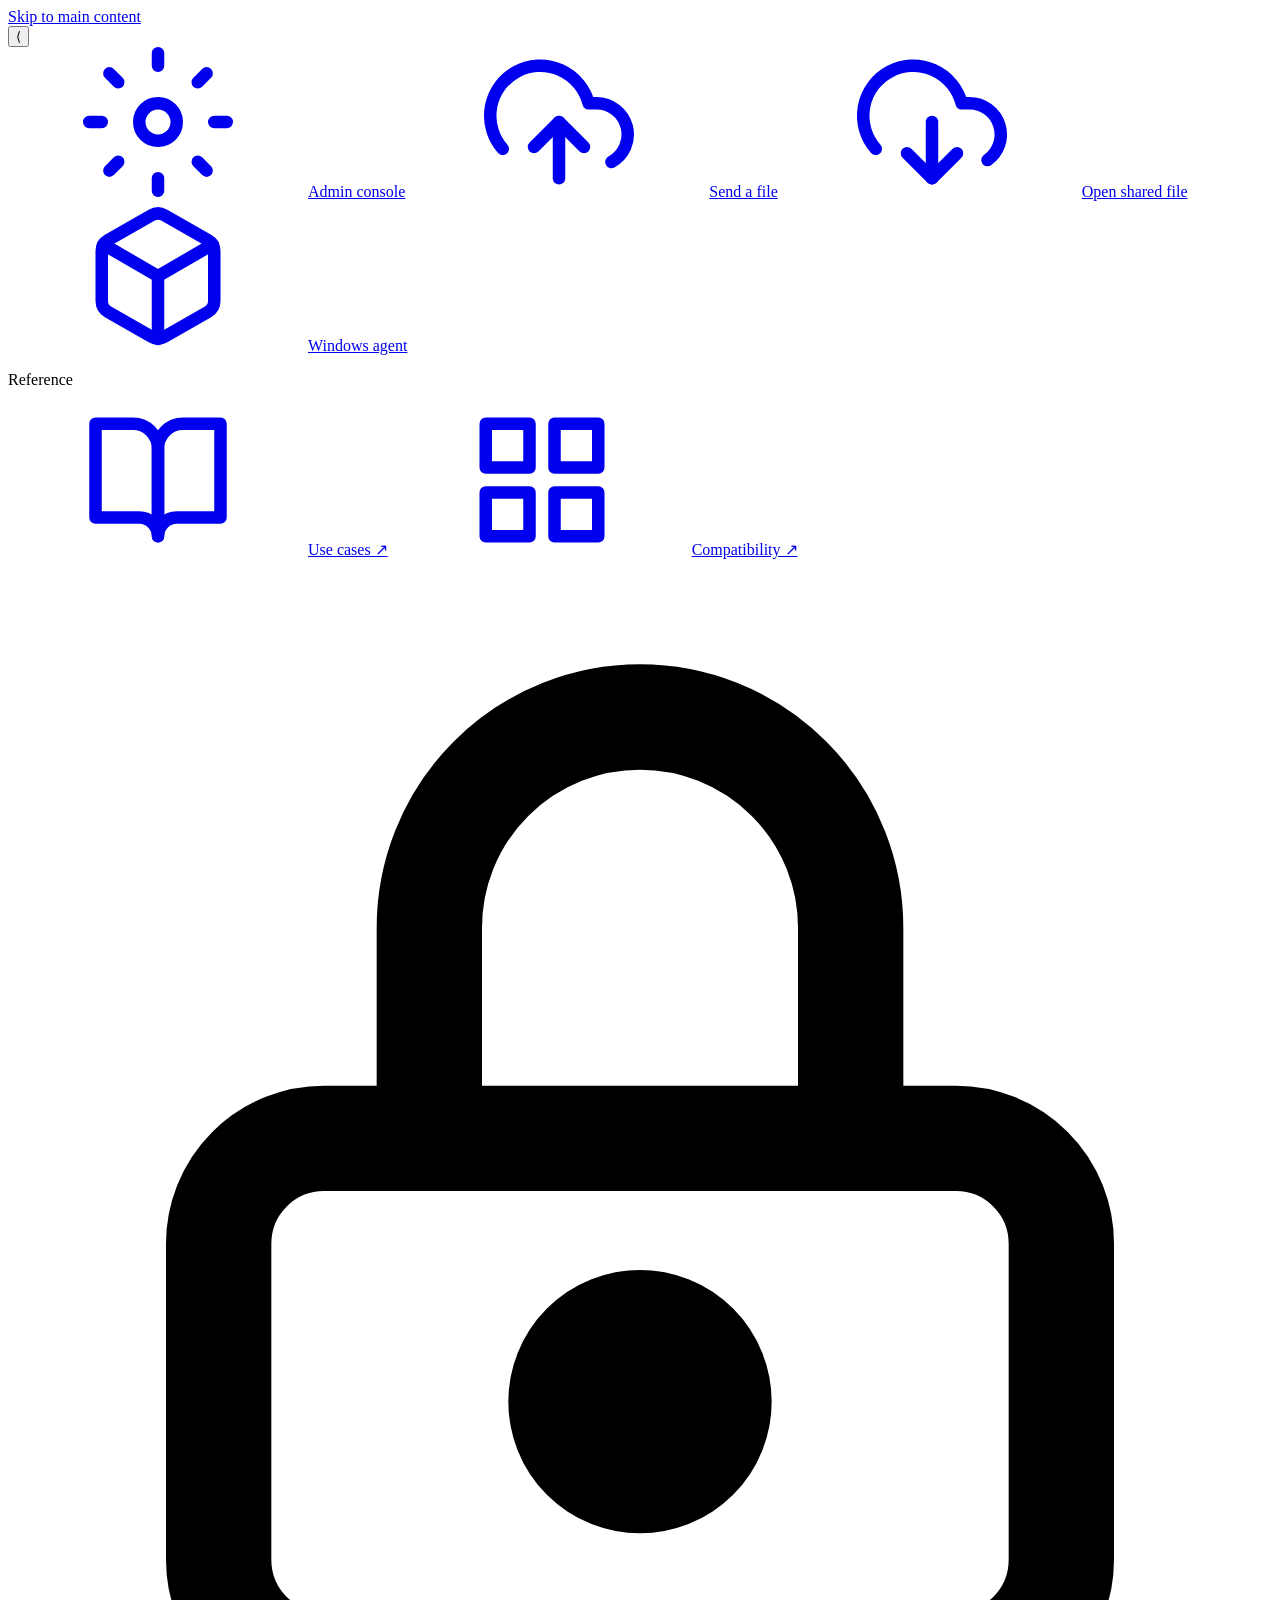
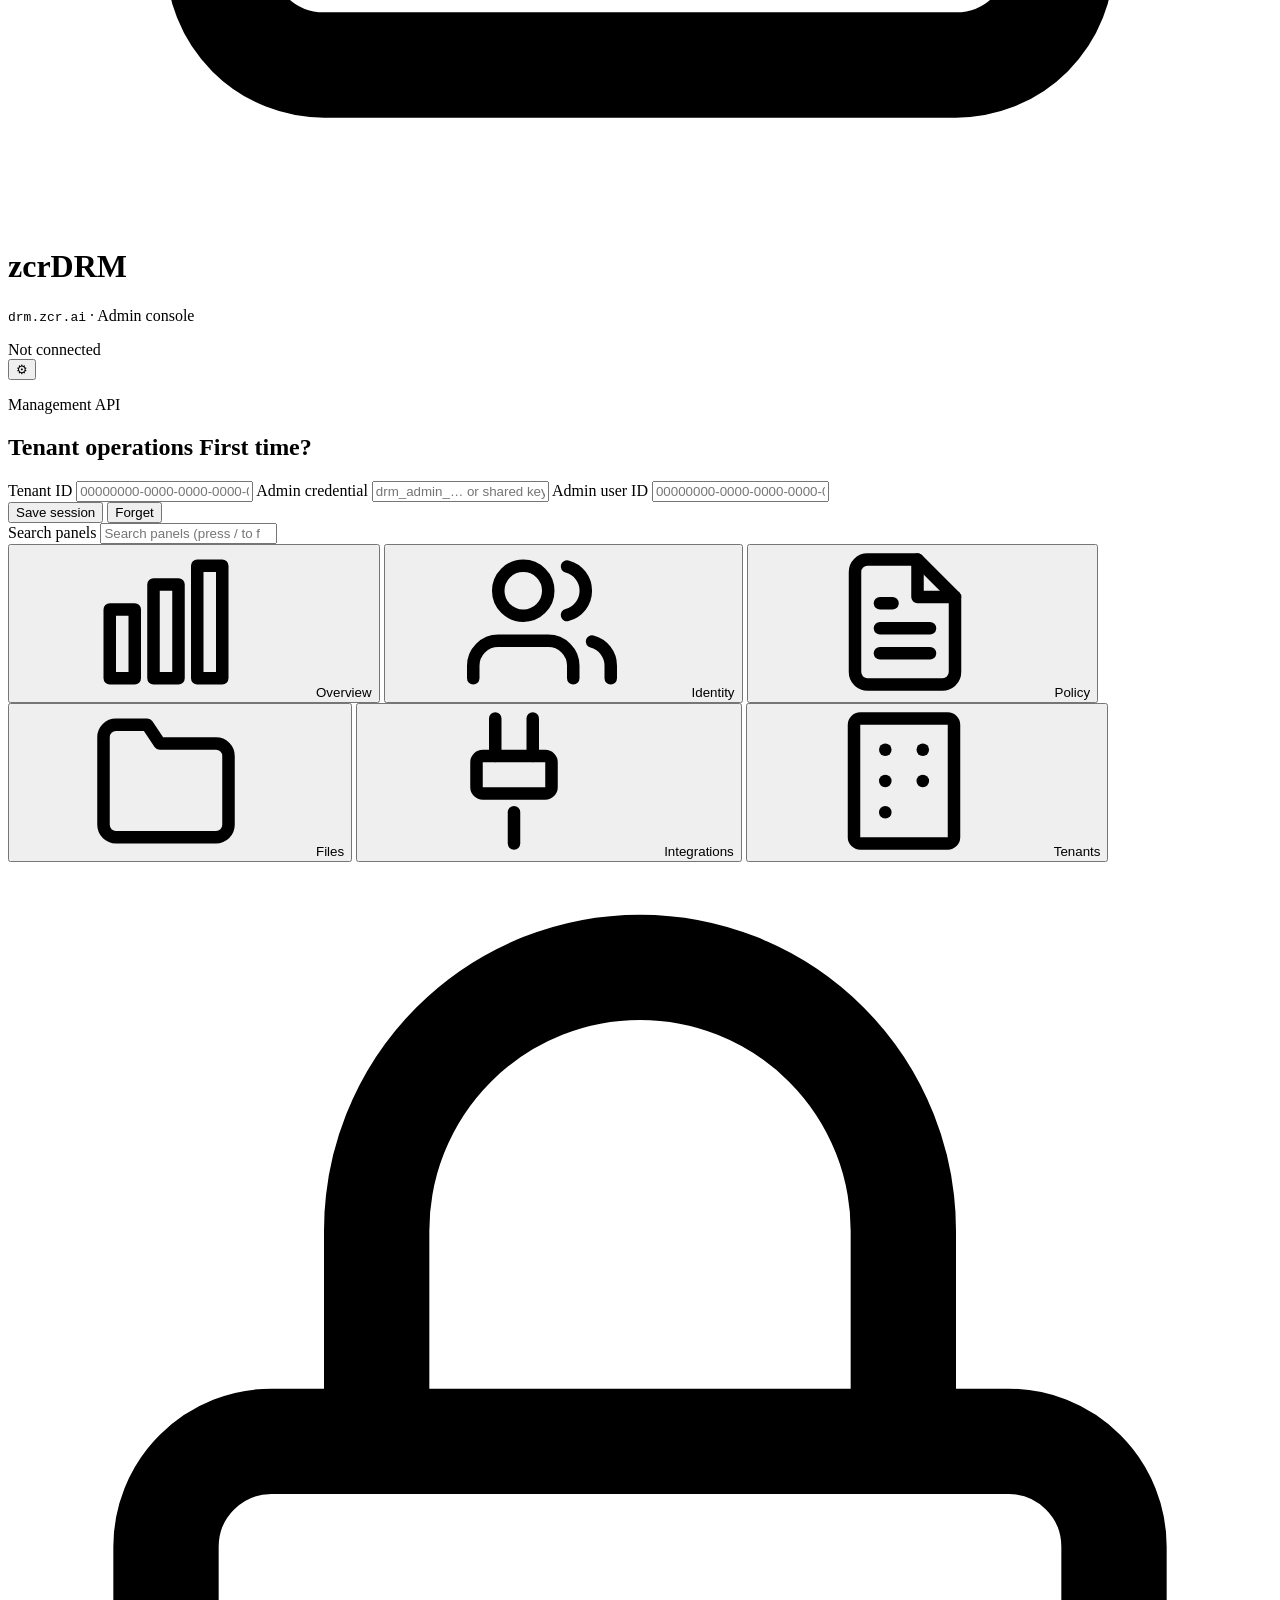
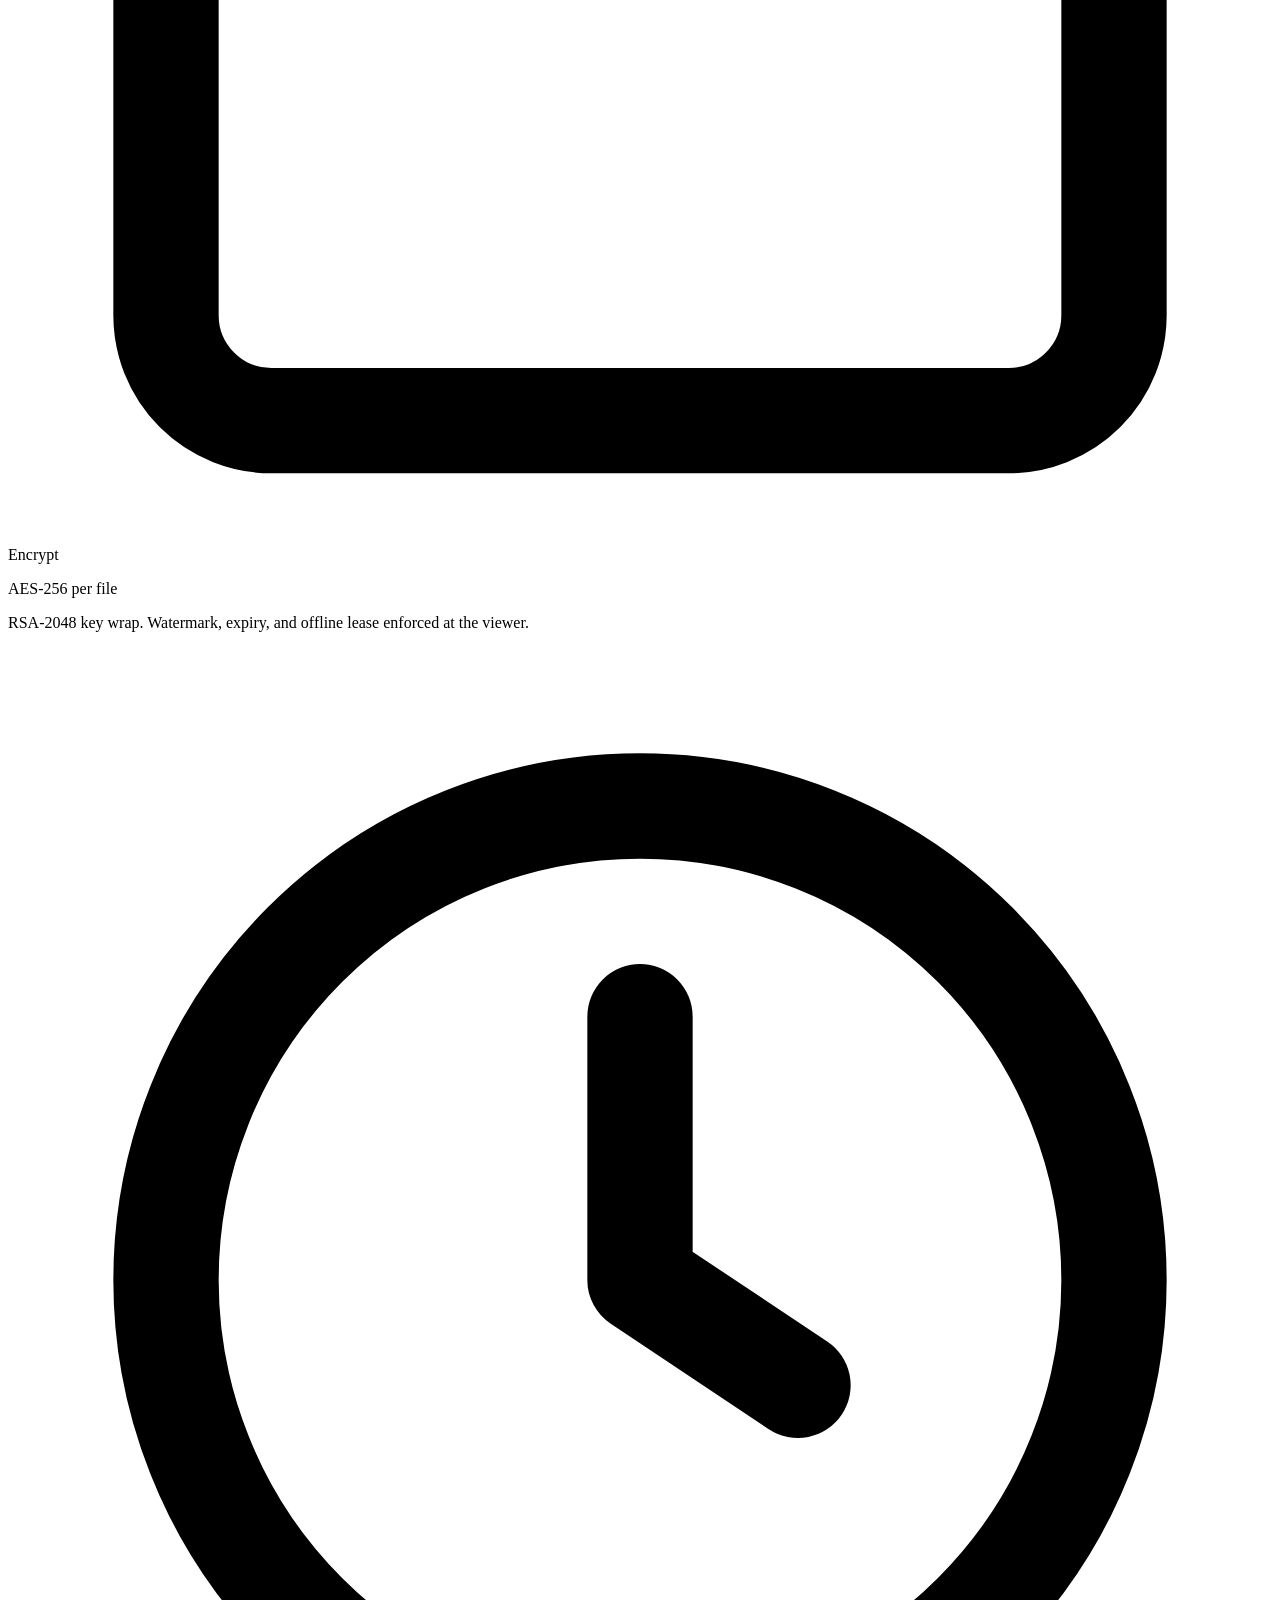
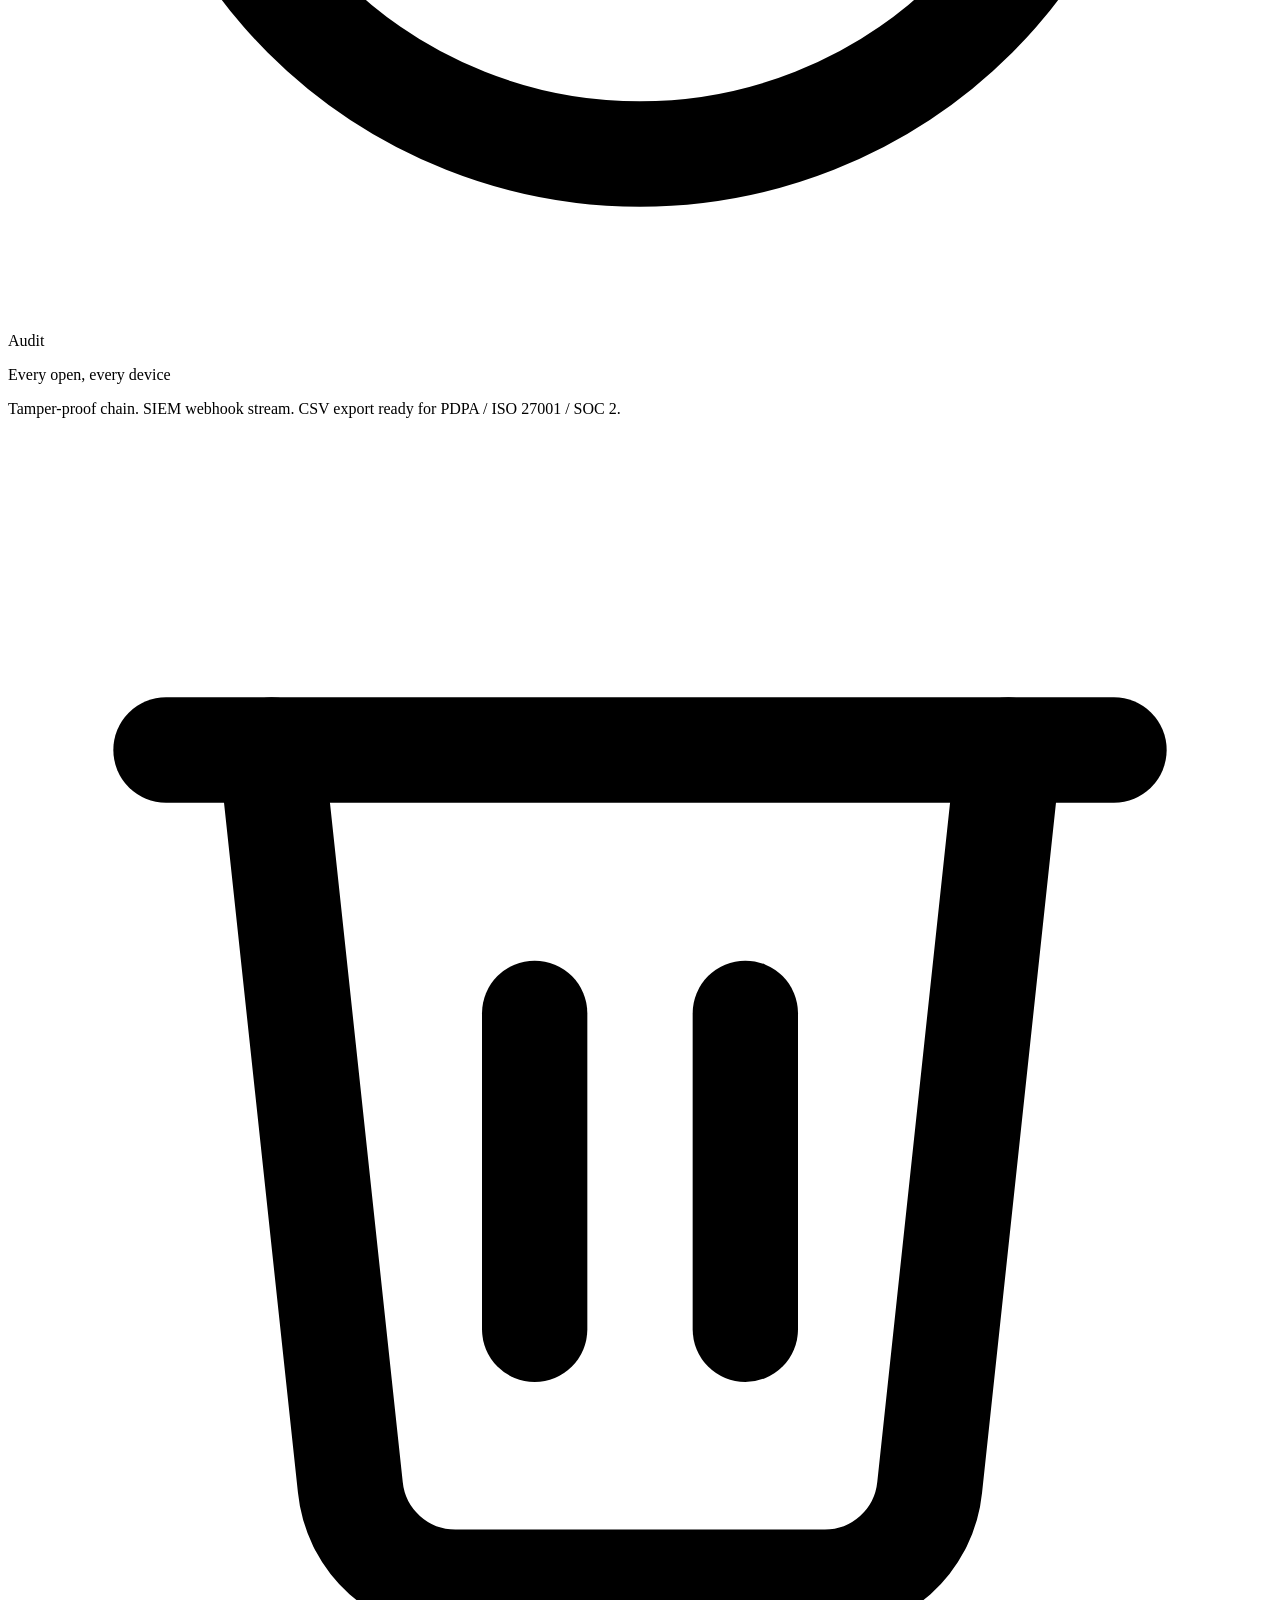
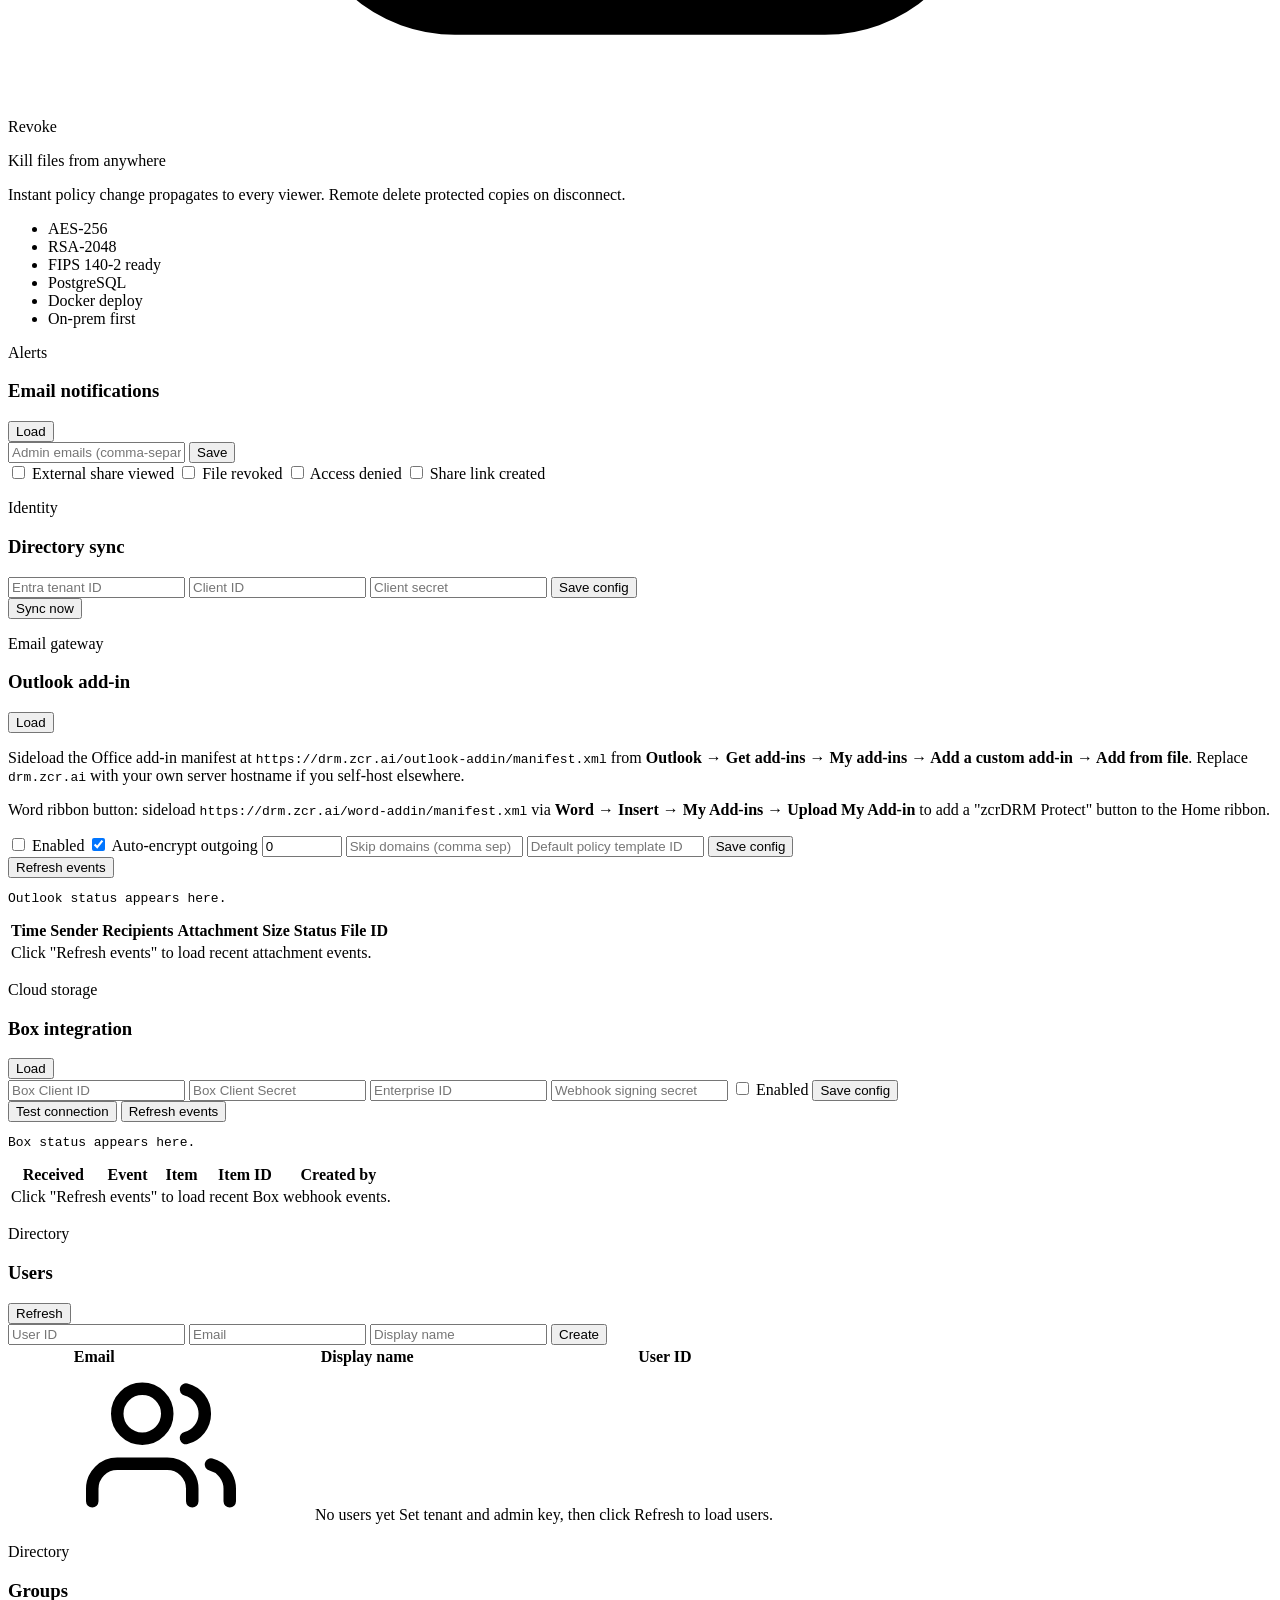
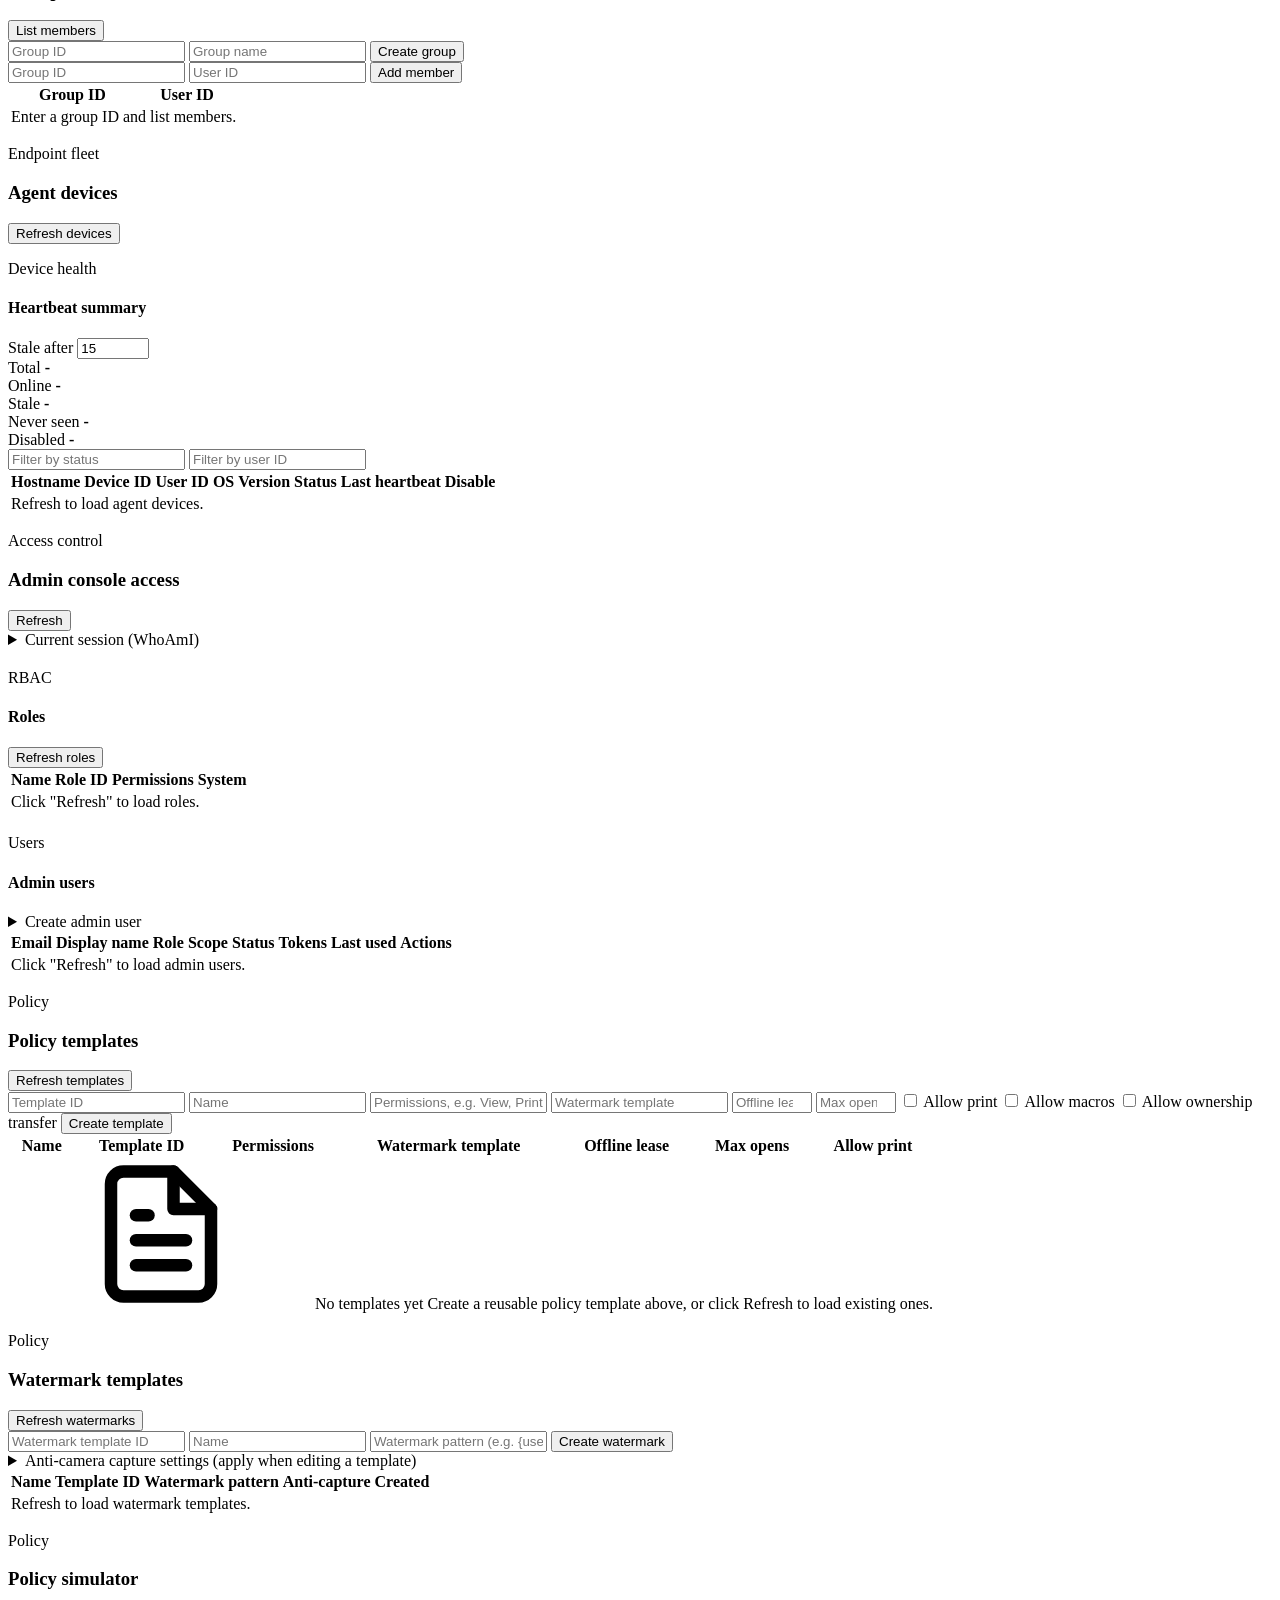
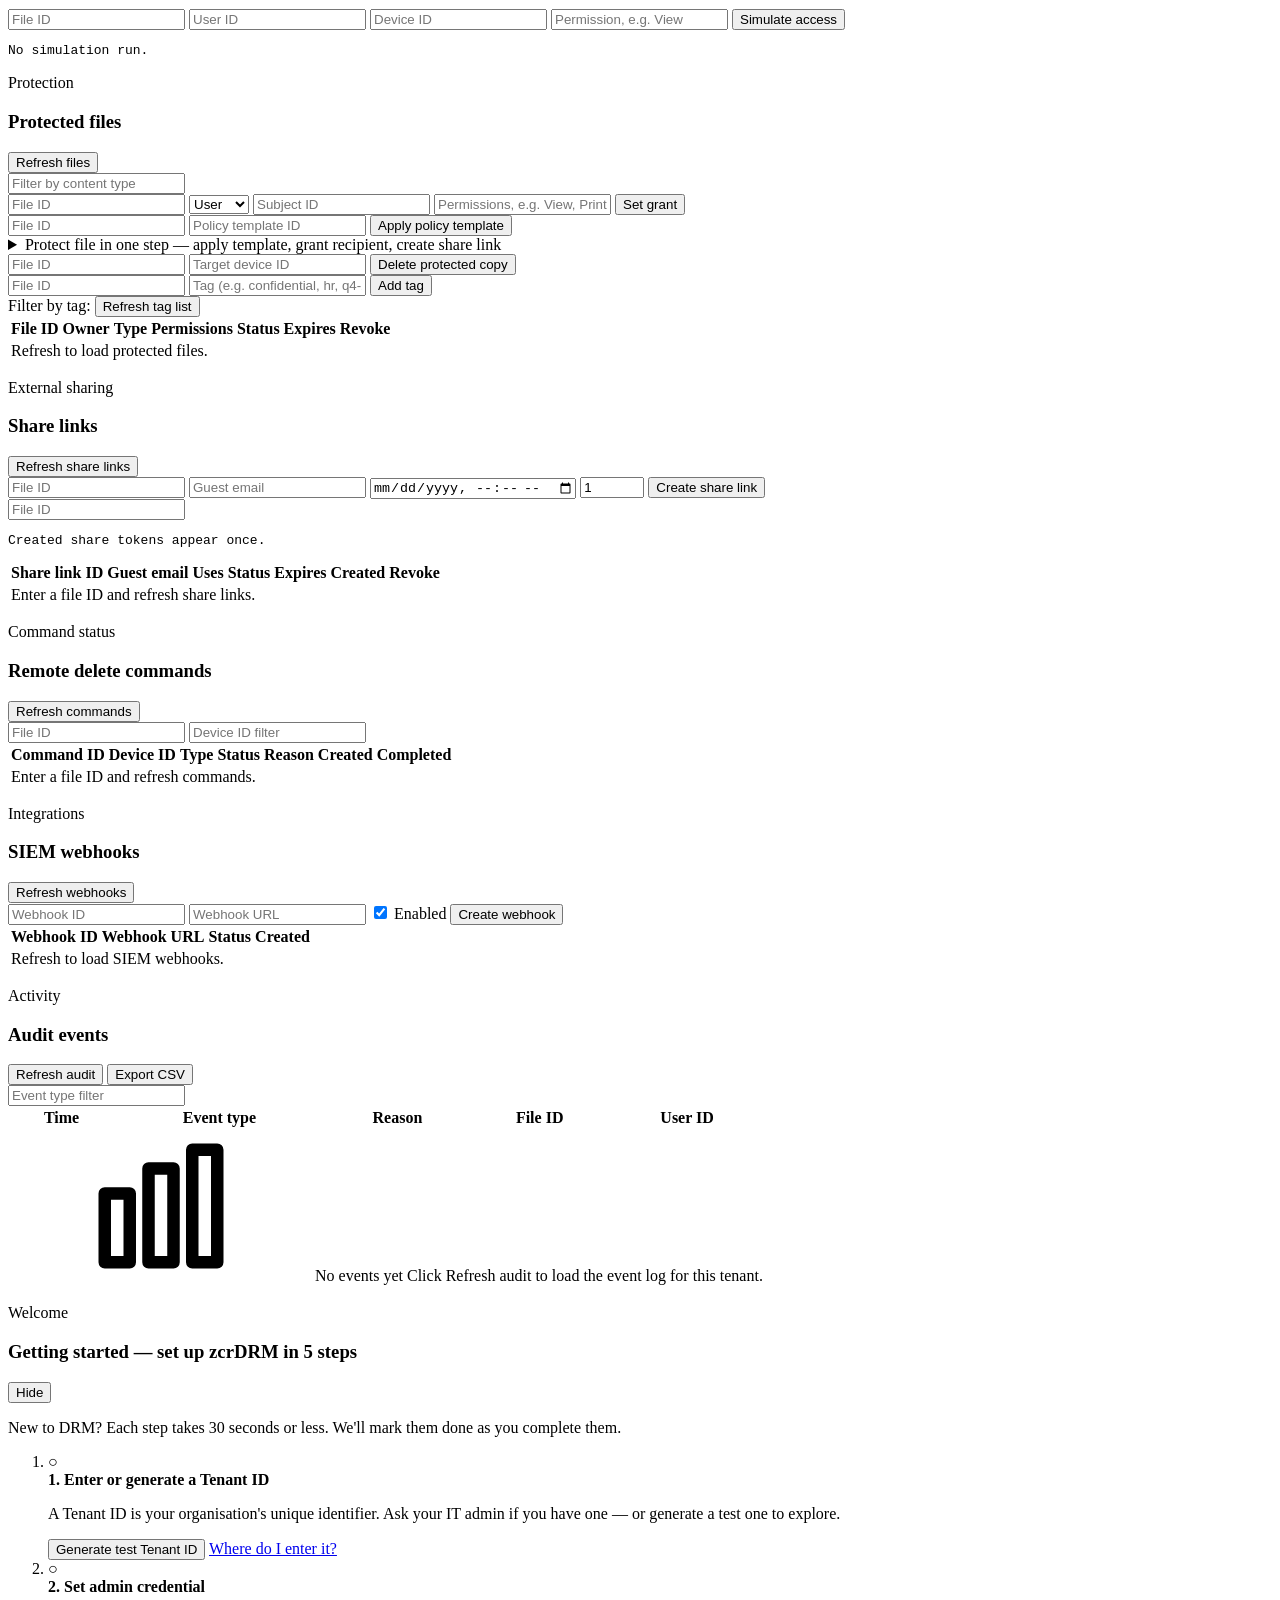
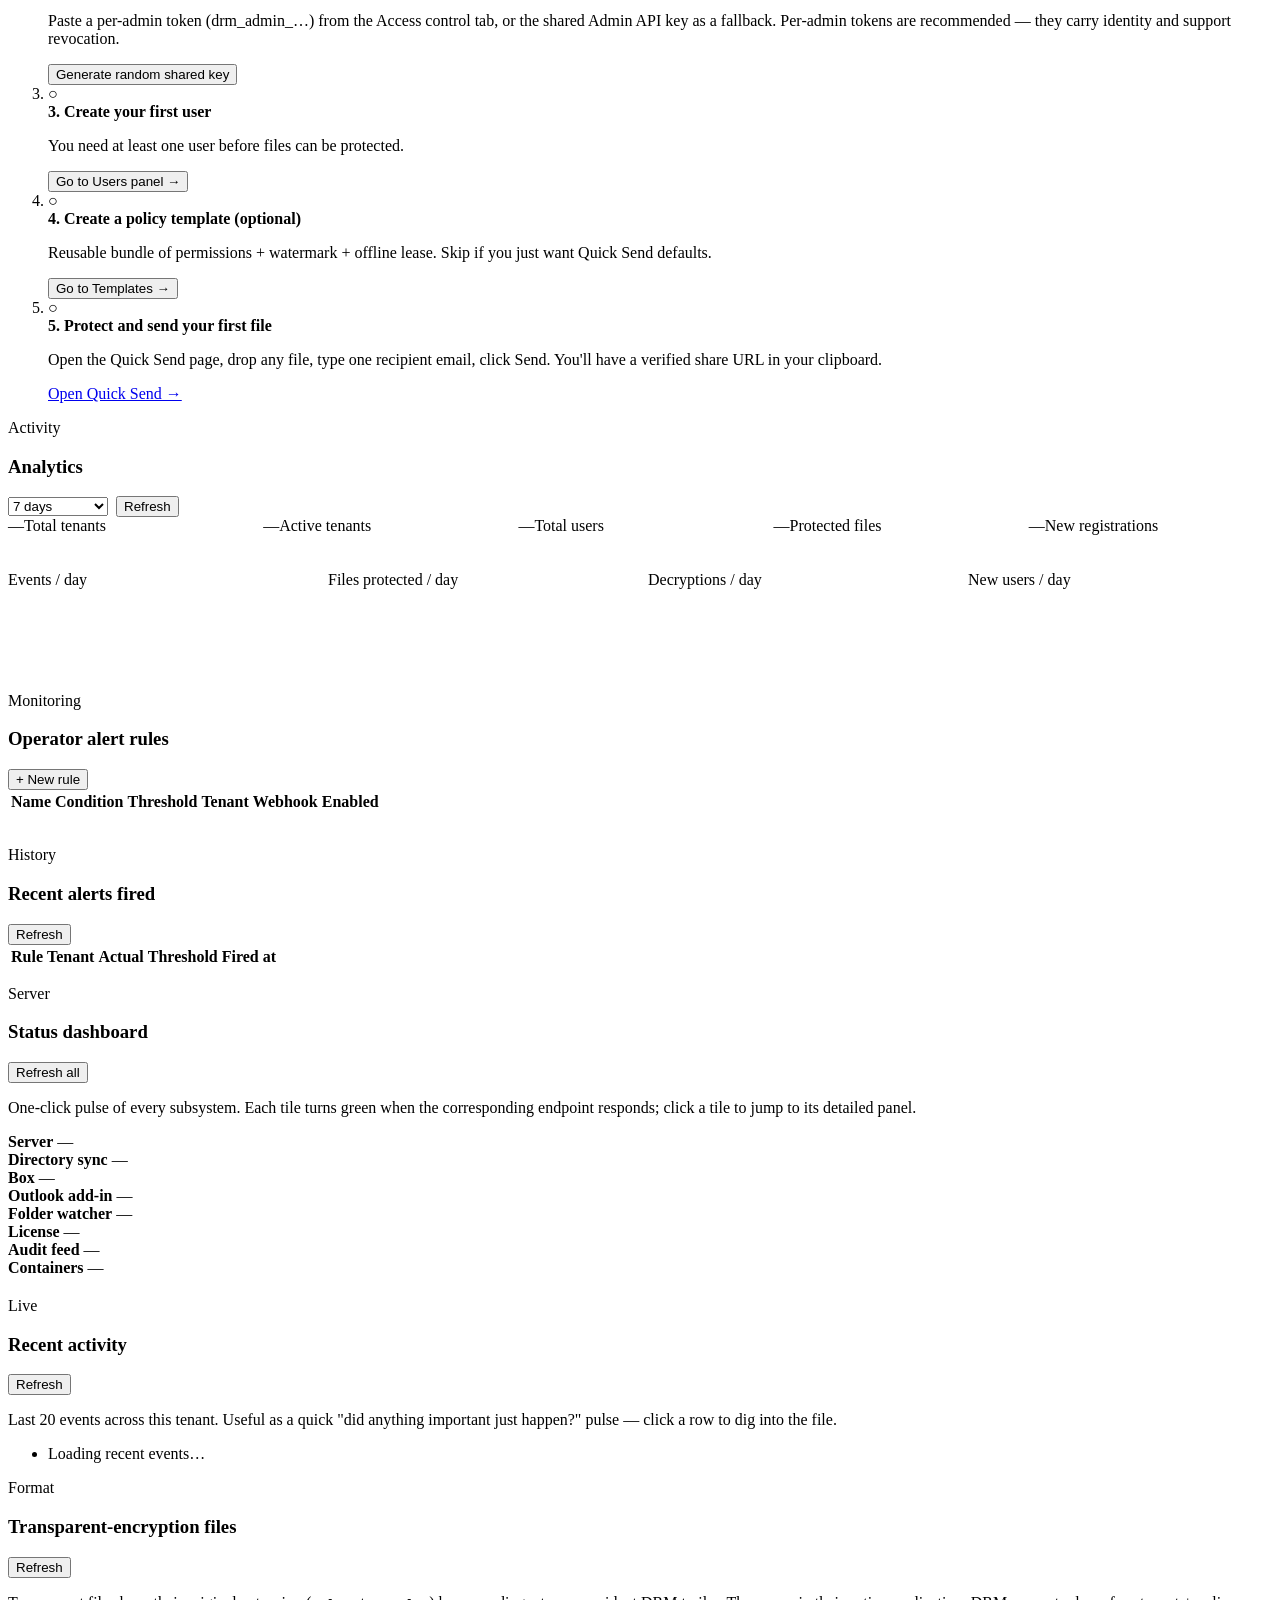
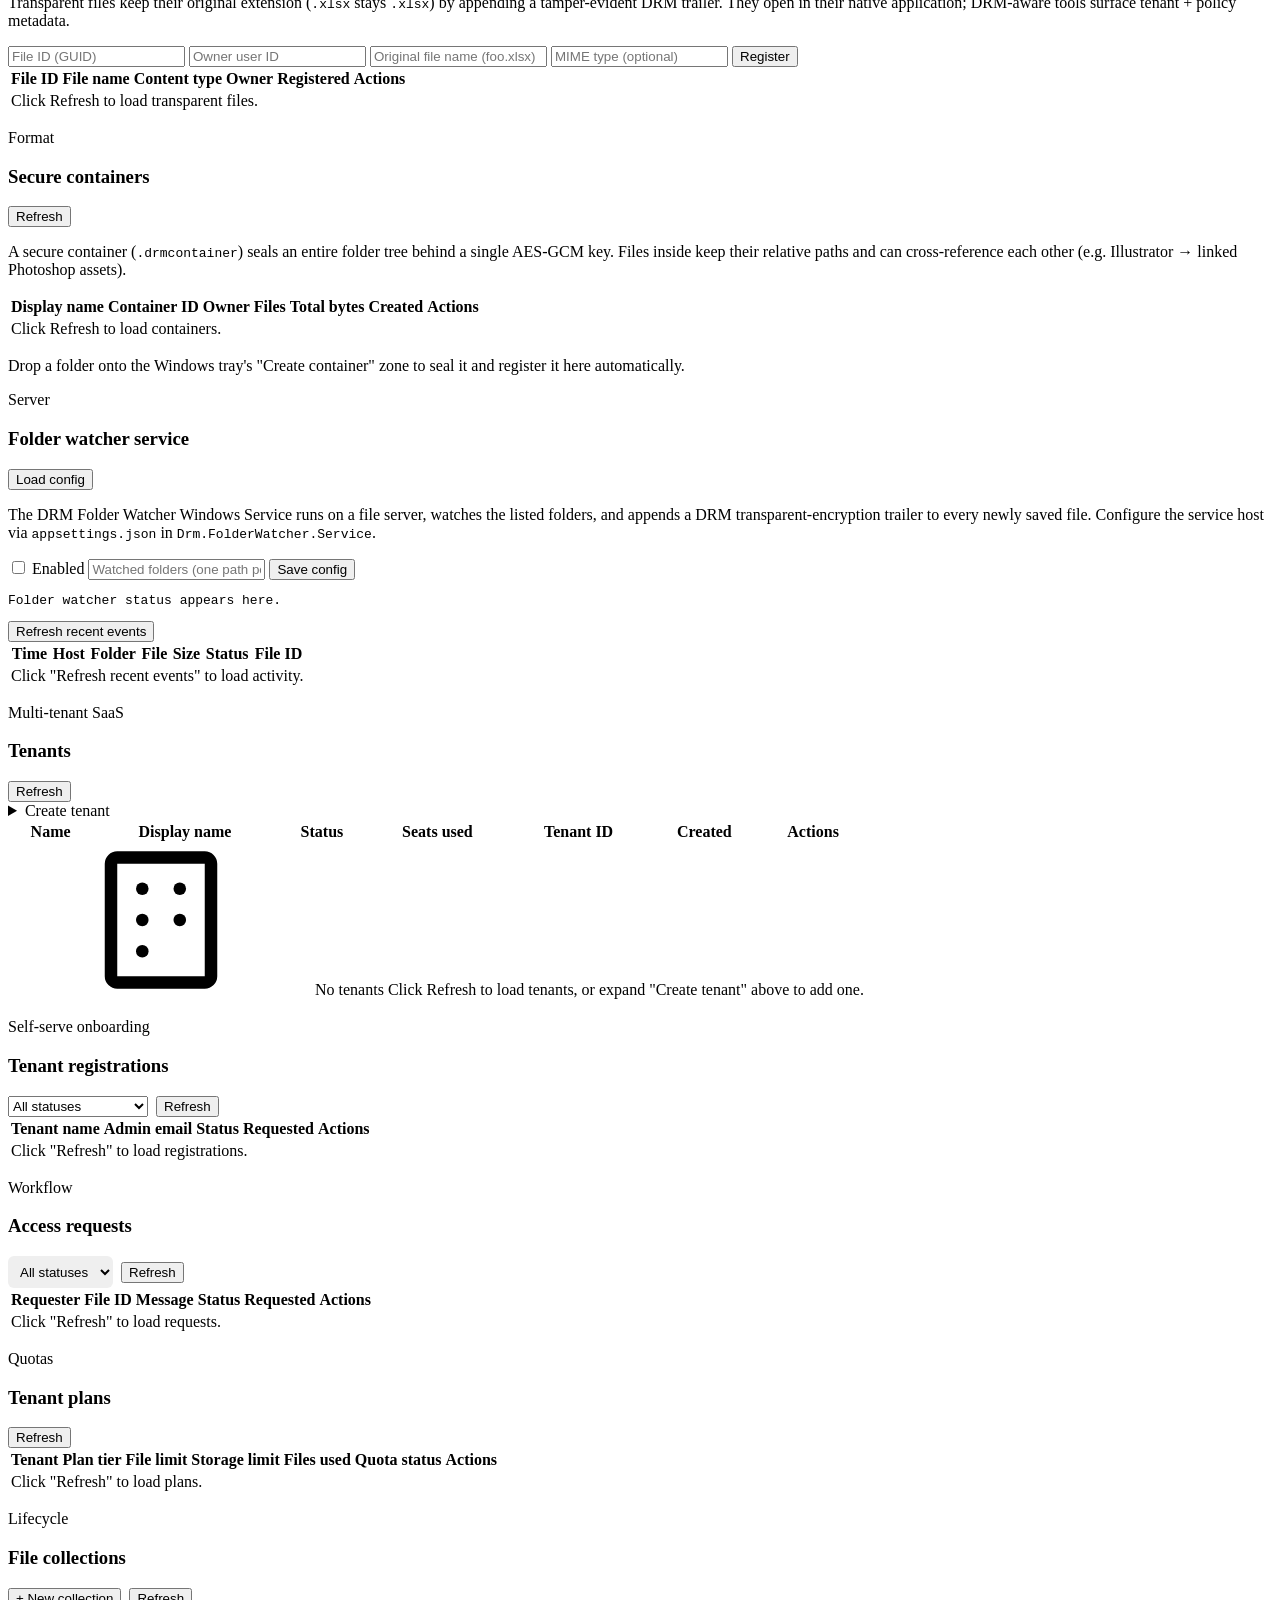
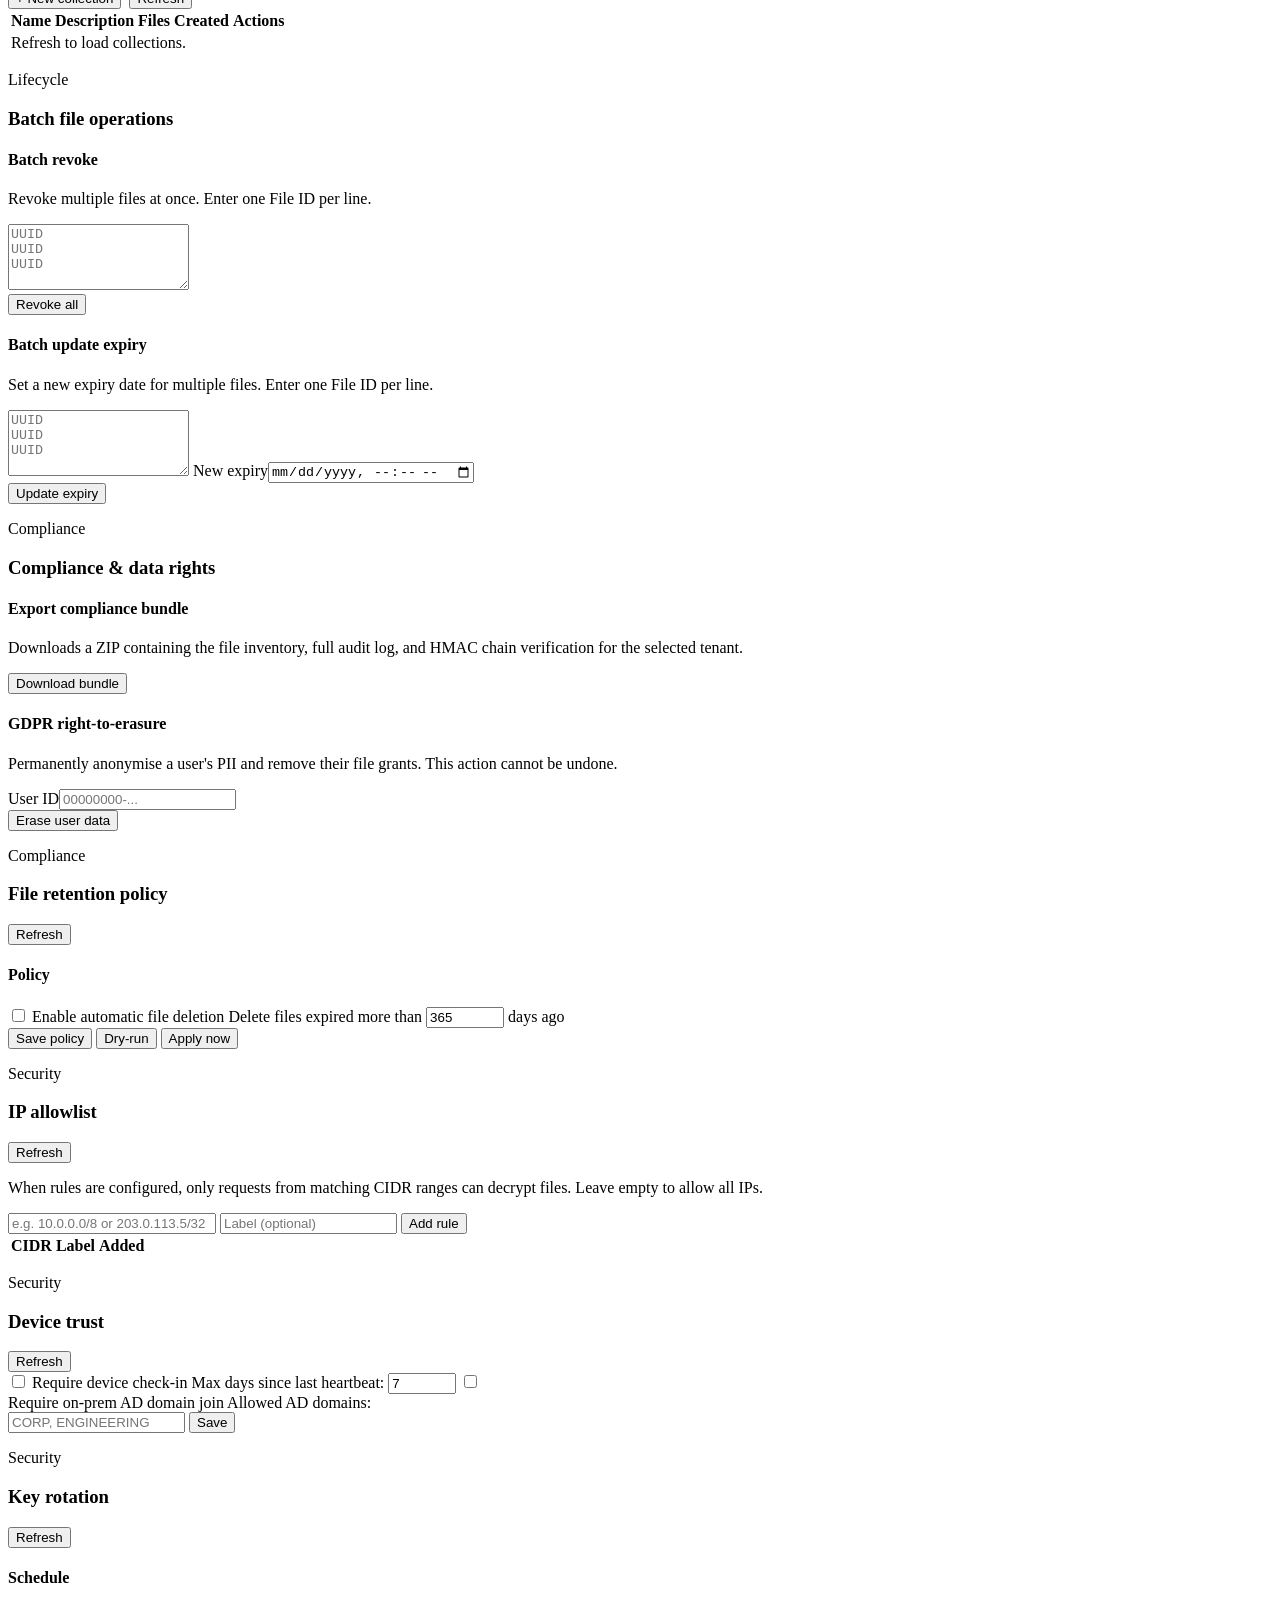
==== src/Drm.Server/wwwroot/admin/index.html @ c47bf98d "feat(agent): enforce internal CAD device trust Add signed device posture for on-prem AD-joined Windo" ====
<!doctype html>
<html lang="en">
<head>
<!-- design-audit-20260519: fixes applied (aria-hidden icons, skip-nav, danger class, step count, Forget placement) -->
  <meta charset="utf-8">
  <meta name="viewport" content="width=device-width, initial-scale=1">
  <title>zcrDRM — Admin console</title>
  <meta name="description" content="zcrDRM admin console — self-hosted DRM running on drm.zcr.ai. Manage tenants, users, policies, files, and audit chains.">
  <meta name="theme-color" content="#275d72">
  <meta property="og:type" content="website">
  <meta property="og:site_name" content="zcrDRM">
  <meta property="og:title" content="zcrDRM — Admin console">
  <meta property="og:description" content="Self-hosted DRM, ready in 5 minutes. AES-256 per file, tamper-proof audit, remote revoke.">
  <meta property="og:url" content="https://drm.zcr.ai/admin/">
  <meta property="og:image" content="https://drm.zcr.ai/static/og-card.svg">
  <meta property="og:image:width" content="1200">
  <meta property="og:image:height" content="630">
  <meta name="twitter:card" content="summary">
  <link rel="icon" type="image/svg+xml" href="/static/favicon.svg">
  <link rel="mask-icon" href="/static/favicon.svg" color="#275d72">
  <link rel="preconnect" href="https://fonts.googleapis.com">
  <link rel="preconnect" href="https://fonts.gstatic.com" crossorigin>
  <link rel="stylesheet" href="https://fonts.googleapis.com/css2?family=IBM+Plex+Sans:wght@400;500;600;700&family=IBM+Plex+Mono:wght@400;500&display=swap">
  <link rel="stylesheet" href="/static/tokens.css">
  <link rel="stylesheet" href="/admin/app.css">
</head>
<body>
  <!-- SVG icon sprite — hidden from layout and screen readers.
       Reference with <svg><use href="#icon-NAME"></use></svg>  -->
  <svg style="display:none" aria-hidden="true" focusable="false">
    <!-- bar-chart: Overview -->
    <symbol id="icon-chart" viewBox="0 0 24 24" fill="none" stroke="currentColor" stroke-width="2" stroke-linecap="round" stroke-linejoin="round">
      <rect x="3" y="10" width="4" height="11"/><rect x="10" y="6" width="4" height="15"/><rect x="17" y="3" width="4" height="18"/>
    </symbol>
    <!-- users: Identity -->
    <symbol id="icon-users" viewBox="0 0 24 24" fill="none" stroke="currentColor" stroke-width="2" stroke-linecap="round" stroke-linejoin="round">
      <path d="M17 21v-2a4 4 0 0 0-4-4H5a4 4 0 0 0-4 4v2"/><circle cx="9" cy="7" r="4"/><path d="M23 21v-2a4 4 0 0 0-3-3.87"/><path d="M16 3.13a4 4 0 0 1 0 7.75"/>
    </symbol>
    <!-- file-text: Policy -->
    <symbol id="icon-file-text" viewBox="0 0 24 24" fill="none" stroke="currentColor" stroke-width="2" stroke-linecap="round" stroke-linejoin="round">
      <path d="M14 2H6a2 2 0 0 0-2 2v16a2 2 0 0 0 2 2h12a2 2 0 0 0 2-2V8z"/><polyline points="14 2 14 8 20 8"/><line x1="16" y1="13" x2="8" y2="13"/><line x1="16" y1="17" x2="8" y2="17"/><line x1="10" y1="9" x2="8" y2="9"/>
    </symbol>
    <!-- folder: Files -->
    <symbol id="icon-folder" viewBox="0 0 24 24" fill="none" stroke="currentColor" stroke-width="2" stroke-linecap="round" stroke-linejoin="round">
      <path d="M22 19a2 2 0 0 1-2 2H4a2 2 0 0 1-2-2V5a2 2 0 0 1 2-2h5l2 3h9a2 2 0 0 1 2 2z"/>
    </symbol>
    <!-- plug: Integrations -->
    <symbol id="icon-plug" viewBox="0 0 24 24" fill="none" stroke="currentColor" stroke-width="2" stroke-linecap="round" stroke-linejoin="round">
      <path d="M12 22v-5"/><path d="M9 8V2"/><path d="M15 8V2"/><rect x="6" y="8" width="12" height="6" rx="1"/>
    </symbol>
    <!-- building: Tenants -->
    <symbol id="icon-building" viewBox="0 0 24 24" fill="none" stroke="currentColor" stroke-width="2" stroke-linecap="round" stroke-linejoin="round">
      <rect x="4" y="2" width="16" height="20" rx="1"/><line x1="9" y1="7" x2="9.01" y2="7"/><line x1="9" y1="12" x2="9.01" y2="12"/><line x1="9" y1="17" x2="9.01" y2="17"/><line x1="15" y1="7" x2="15.01" y2="7"/><line x1="15" y1="12" x2="15.01" y2="12"/>
    </symbol>
    <!-- cog/settings: Admin console -->
    <symbol id="icon-cog" viewBox="0 0 24 24" fill="none" stroke="currentColor" stroke-width="2" stroke-linecap="round" stroke-linejoin="round">
      <circle cx="12" cy="12" r="3"/><path d="M12 1v2M12 21v2M4.22 4.22l1.42 1.42M18.36 18.36l1.42 1.42M1 12h2M21 12h2M4.22 19.78l1.42-1.42M18.36 5.64l1.42-1.42"/>
    </symbol>
    <!-- upload: Send a file -->
    <symbol id="icon-upload" viewBox="0 0 24 24" fill="none" stroke="currentColor" stroke-width="2" stroke-linecap="round" stroke-linejoin="round">
      <polyline points="16 16 12 12 8 16"/><line x1="12" y1="12" x2="12" y2="21"/><path d="M20.39 18.39A5 5 0 0 0 18 9h-1.26A8 8 0 1 0 3 16.3"/>
    </symbol>
    <!-- download: Open shared file -->
    <symbol id="icon-download" viewBox="0 0 24 24" fill="none" stroke="currentColor" stroke-width="2" stroke-linecap="round" stroke-linejoin="round">
      <polyline points="8 17 12 21 16 17"/><line x1="12" y1="12" x2="12" y2="21"/><path d="M20.88 18.09A5 5 0 0 0 18 9h-1.26A8 8 0 1 0 3 16.3"/>
    </symbol>
    <!-- book: Use cases -->
    <symbol id="icon-book" viewBox="0 0 24 24" fill="none" stroke="currentColor" stroke-width="2" stroke-linecap="round" stroke-linejoin="round">
      <path d="M2 3h6a4 4 0 0 1 4 4v14a3 3 0 0 0-3-3H2z"/><path d="M22 3h-6a4 4 0 0 0-4 4v14a3 3 0 0 1 3-3h7z"/>
    </symbol>
    <!-- grid: Compatibility -->
    <symbol id="icon-grid" viewBox="0 0 24 24" fill="none" stroke="currentColor" stroke-width="2" stroke-linecap="round" stroke-linejoin="round">
      <rect x="3" y="3" width="7" height="7"/><rect x="14" y="3" width="7" height="7"/><rect x="14" y="14" width="7" height="7"/><rect x="3" y="14" width="7" height="7"/>
    </symbol>
    <!-- package: Windows agent download -->
    <symbol id="icon-package" viewBox="0 0 24 24" fill="none" stroke="currentColor" stroke-width="2" stroke-linecap="round" stroke-linejoin="round">
      <path d="M21 16V8a2 2 0 0 0-1-1.73l-7-4a2 2 0 0 0-2 0l-7 4A2 2 0 0 0 3 8v8a2 2 0 0 0 1 1.73l7 4a2 2 0 0 0 2 0l7-4A2 2 0 0 0 21 16Z"/>
      <polyline points="3.27 6.96 12 12.01 20.73 6.96"/>
      <line x1="12" y1="22.08" x2="12" y2="12"/>
    </symbol>
  </svg>
  <a href="#adminMain" class="skip-link">Skip to main content</a>
  <div class="welcome-screen" id="welcomeScreen" hidden role="dialog" aria-labelledby="welcomeTitle">
    <div class="welcome-card">
      <div class="welcome-logo" aria-hidden="true">
        <svg viewBox="0 0 24 24" fill="none" stroke="currentColor" stroke-width="2" stroke-linecap="round" stroke-linejoin="round">
          <rect x="4" y="11" width="16" height="10" rx="2"/>
          <path d="M8 11V7a4 4 0 0 1 8 0v4"/>
          <circle cx="12" cy="16" r="1.5" fill="currentColor"/>
        </svg>
      </div>
      <p class="eyebrow">First time here</p>
      <h1 id="welcomeTitle"><span class="brand-zcr">zcr</span><span class="brand-drm">DRM</span> — self-hosted DRM, ready in 5 minutes</h1>
      <p class="welcome-lede">You're on <code class="brand-domain">drm.zcr.ai</code>. Generate a test tenant in one click — we'll wire up a Tenant ID, admin credential, and Admin user ID so you can protect a file before your coffee is cold.</p>

      <ul class="welcome-steps">
        <li><span class="step-num">1</span> Enter or generate a Tenant ID</li>
        <li><span class="step-num">2</span> Set admin credential</li>
        <li><span class="step-num">3</span> Add your first user</li>
        <li><span class="step-num">4</span> Create a policy template</li>
        <li><span class="step-num">5</span> Protect &amp; send a file</li>
      </ul>

      <div class="welcome-actions">
        <button type="button" class="primary" id="welcomeStart">Create test tenant →</button>
        <button type="button" class="ghost" id="welcomeSkip">I already have credentials</button>
      </div>
      <p class="hint welcome-foot">Generated credentials live only in this browser. Nothing is sent until you call the API.</p>
    </div>
  </div>

  <!-- Workspace is the layout container; semantically the navigation rail
       (<aside>) and the surface (<main>) are siblings so screen readers get
       the right landmark structure. T9 / Pass 6 in the design audit. -->
  <div class="workspace">
    <aside class="rail" aria-label="Console navigation">
      <div class="rail-head">
        <button type="button" class="rail-toggle" id="railToggle" aria-label="Collapse sidebar" aria-expanded="true" title="Collapse sidebar">
          <span class="rail-toggle-icon">⟨</span>
        </button>
      </div>
      <nav>
        <a class="active" href="/admin/"><span class="nav-icon" aria-hidden="true"><svg><use href="#icon-cog"></use></svg></span><span class="nav-label">Admin console</span></a>
        <a href="/me/"><span class="nav-icon" aria-hidden="true"><svg><use href="#icon-upload"></use></svg></span><span class="nav-label">Send a file</span></a>
        <a href="/share/"><span class="nav-icon" aria-hidden="true"><svg><use href="#icon-download"></use></svg></span><span class="nav-label">Open shared file</span></a>
        <a href="/admin/agent/"><span class="nav-icon" aria-hidden="true"><svg><use href="#icon-package"></use></svg></span><span class="nav-label">Windows agent</span></a>
      </nav>
      <nav class="rail-secondary" aria-label="Documentation">
        <p class="eyebrow">Reference</p>
        <a href="/admin/cases/" target="_blank"><span class="nav-icon" aria-hidden="true"><svg><use href="#icon-book"></use></svg></span><span class="nav-label">Use cases ↗</span></a>
        <a href="/admin/compatibility/" target="_blank"><span class="nav-icon" aria-hidden="true"><svg><use href="#icon-grid"></use></svg></span><span class="nav-label">Compatibility ↗</span></a>
      </nav>
    </aside>

    <main class="surface" id="adminMain">
      <header class="page-header">
        <div class="brand">
          <div class="brand-logo" aria-hidden="true">
            <svg viewBox="0 0 24 24" fill="none" stroke="currentColor" stroke-width="2" stroke-linecap="round" stroke-linejoin="round">
              <rect x="4" y="11" width="16" height="10" rx="2"/>
              <path d="M8 11V7a4 4 0 0 1 8 0v4"/>
              <circle cx="12" cy="16" r="1.5" fill="currentColor"/>
            </svg>
          </div>
          <div class="brand-text">
            <h1 class="brand-wordmark"><span class="brand-zcr">zcr</span><span class="brand-drm">DRM</span></h1>
            <p class="hint" id="railPersonaHint"><code class="brand-domain">drm.zcr.ai</code> · Admin console</p>
          </div>
        </div>
        <div class="page-header-right">
          <div class="status-line" id="connectionState">Not connected</div>
          <button type="button" class="settings-trigger" id="settingsTrigger" aria-label="Open settings drawer" aria-expanded="false" title="Server health &amp; license">
            <span aria-hidden="true">⚙</span>
          </button>
        </div>
      </header>

      <header class="topbar">
        <div>
          <p class="eyebrow">Management API</p>
          <h2>Tenant operations <span class="help-pill" id="topbarHelp" title="First time here? Fill in Tenant ID and admin credential below — we'll guide you through the 5-step setup checklist on the Overview tab.">First time?</span></h2>
        </div>
      </header>

      <section class="settings" aria-label="API settings">
        <label>
          <span>Tenant ID</span>
          <input id="tenantId" autocomplete="off" placeholder="00000000-0000-0000-0000-000000000000">
        </label>
        <label>
          <span>Admin credential</span>
          <input id="adminKey" type="password" autocomplete="off" placeholder="drm_admin_… or shared key">
        </label>
        <label>
          <span>Admin user ID</span>
          <input id="adminUserId" autocomplete="off" placeholder="00000000-0000-0000-0000-000000000000">
        </label>
        <div class="save-forget-group">
          <button id="saveSession" type="button">Save session</button>
          <button id="forgetSession" type="button" class="ghost">Forget</button>
        </div>
      </section>

      <section class="settings global-search-row" aria-label="Search panels">
        <label class="search-label">
          <span>Search panels</span>
          <input id="globalSearch" type="search" autocomplete="off" placeholder="Search panels (press / to focus)">
        </label>
      </section>

      <nav class="tab-nav" aria-label="Section tabs" role="tablist">
        <button type="button" class="tab-link" data-tab-link="overview" role="tab" aria-selected="true">
          <span class="tab-icon" aria-hidden="true"><svg><use href="#icon-chart"></use></svg></span><span class="tab-label">Overview</span>
        </button>
        <button type="button" class="tab-link" data-tab-link="identity" role="tab" aria-selected="false">
          <span class="tab-icon" aria-hidden="true"><svg><use href="#icon-users"></use></svg></span><span class="tab-label">Identity</span>
        </button>
        <button type="button" class="tab-link" data-tab-link="policy" role="tab" aria-selected="false">
          <span class="tab-icon" aria-hidden="true"><svg><use href="#icon-file-text"></use></svg></span><span class="tab-label">Policy</span>
        </button>
        <button type="button" class="tab-link" data-tab-link="files" role="tab" aria-selected="false">
          <span class="tab-icon" aria-hidden="true"><svg><use href="#icon-folder"></use></svg></span><span class="tab-label">Files</span>
        </button>
        <button type="button" class="tab-link" data-tab-link="integrations" role="tab" aria-selected="false">
          <span class="tab-icon" aria-hidden="true"><svg><use href="#icon-plug"></use></svg></span><span class="tab-label">Integrations</span>
        </button>
        <button type="button" class="tab-link" data-tab-link="tenants" role="tab" aria-selected="false">
          <span class="tab-icon" aria-hidden="true"><svg><use href="#icon-building"></use></svg></span><span class="tab-label">Tenants</span>
        </button>
      </nav>

      <nav class="subtab-nav" id="subTabNav" aria-label="Section sub-tabs" role="tablist"></nav>

      <aside class="brand-hero" id="brandHeroBand" aria-label="zcrDRM product pillars">
        <div class="hero-pillars">
          <article class="pillar">
            <span class="pillar-icon" aria-hidden="true">
              <svg viewBox="0 0 24 24" fill="none" stroke="currentColor" stroke-width="2" stroke-linecap="round" stroke-linejoin="round">
                <rect x="3" y="11" width="18" height="11" rx="2"/>
                <path d="M7 11V7a5 5 0 0 1 10 0v4"/>
              </svg>
            </span>
            <p class="pillar-eyebrow">Encrypt</p>
            <p class="pillar-title">AES-256 per file</p>
            <p class="pillar-body">RSA-2048 key wrap. Watermark, expiry, and offline lease enforced at the viewer.</p>
          </article>
          <article class="pillar">
            <span class="pillar-icon" aria-hidden="true">
              <svg viewBox="0 0 24 24" fill="none" stroke="currentColor" stroke-width="2" stroke-linecap="round" stroke-linejoin="round">
                <circle cx="12" cy="12" r="9"/>
                <polyline points="12 7 12 12 15 14"/>
              </svg>
            </span>
            <p class="pillar-eyebrow">Audit</p>
            <p class="pillar-title">Every open, every device</p>
            <p class="pillar-body">Tamper-proof chain. SIEM webhook stream. CSV export ready for PDPA / ISO 27001 / SOC 2.</p>
          </article>
          <article class="pillar">
            <span class="pillar-icon" aria-hidden="true">
              <svg viewBox="0 0 24 24" fill="none" stroke="currentColor" stroke-width="2" stroke-linecap="round" stroke-linejoin="round">
                <polyline points="3 6 5 6 21 6"/>
                <path d="M19 6l-1.5 14a2 2 0 0 1-2 1.8H8.5a2 2 0 0 1-2-1.8L5 6"/>
                <line x1="10" y1="11" x2="10" y2="17"/>
                <line x1="14" y1="11" x2="14" y2="17"/>
              </svg>
            </span>
            <p class="pillar-eyebrow">Revoke</p>
            <p class="pillar-title">Kill files from anywhere</p>
            <p class="pillar-body">Instant policy change propagates to every viewer. Remote delete protected copies on disconnect.</p>
          </article>
        </div>
        <ul class="trust-badges" aria-label="Technical credentials">
          <li>AES-256</li>
          <li>RSA-2048</li>
          <li>FIPS 140-2 ready</li>
          <li>PostgreSQL</li>
          <li>Docker deploy</li>
          <li>On-prem first</li>
        </ul>
      </aside>

      <section class="panel" id="notifications" data-tab="integrations">
        <div class="section-head">
          <div>
            <p class="eyebrow">Alerts</p>
            <h3>Email notifications</h3>
          </div>
          <button id="loadNotificationConfig" type="button">Load</button>
        </div>

        <form id="notificationConfigForm">
          <div class="create-row">
            <input id="notifyAdminEmails" autocomplete="off" placeholder="Admin emails (comma-separated)">
            <button type="submit">Save</button>
          </div>
          <div class="check-row">
            <label><input type="checkbox" id="notifyOnExternalShareViewed"> External share viewed</label>
            <label><input type="checkbox" id="notifyOnFileRevoked"> File revoked</label>
            <label><input type="checkbox" id="notifyOnAccessDenied"> Access denied</label>
            <label><input type="checkbox" id="notifyOnShareLinkCreated"> Share link created</label>
          </div>
        </form>
      </section>

      <section class="panel" id="directory" data-tab="identity">
        <div class="section-head">
          <div>
            <p class="eyebrow">Identity</p>
            <h3>Directory sync</h3>
          </div>
        </div>

        <form class="create-row" id="directorySyncConfigForm">
          <input id="dirEntraTenantId" autocomplete="off" placeholder="Entra tenant ID">
          <input id="dirClientId" autocomplete="off" placeholder="Client ID">
          <input id="dirClientSecret" type="password" autocomplete="off" placeholder="Client secret">
          <button type="submit">Save config</button>
        </form>

        <div class="create-row">
          <button id="triggerSync" type="button">Sync now</button>
        </div>

        <pre id="syncOutput" class="output-block"></pre>
      </section>

      <section class="panel" id="outlook" data-tab="integrations">
        <div class="section-head">
          <div>
            <p class="eyebrow">Email gateway</p>
            <h3>Outlook add-in</h3>
          </div>
          <button id="refreshOutlookConfig" type="button">Load</button>
        </div>

        <p class="hint">Sideload the Office add-in manifest at <code id="outlookManifestUrl">https://drm.zcr.ai/outlook-addin/manifest.xml</code> from <strong>Outlook → Get add-ins → My add-ins → Add a custom add-in → Add from file</strong>. Replace <code>drm.zcr.ai</code> with your own server hostname if you self-host elsewhere.</p>
        <p class="hint">Word ribbon button: sideload <code id="wordManifestUrl">https://drm.zcr.ai/word-addin/manifest.xml</code> via <strong>Word → Insert → My Add-ins → Upload My Add-in</strong> to add a "zcrDRM Protect" button to the Home ribbon.</p>

        <form class="create-row" id="outlookConfigForm">
          <label class="inline-check">
            <input id="outlookEnabled" type="checkbox"> Enabled
          </label>
          <label class="inline-check">
            <input id="outlookAutoEncrypt" type="checkbox" checked> Auto-encrypt outgoing
          </label>
          <input id="outlookMinSize" type="number" min="0" max="100000" value="0" placeholder="Min size (KB, 0 = always)">
          <input id="outlookSkipDomains" autocomplete="off" placeholder="Skip domains (comma sep)">
          <input id="outlookDefaultTemplate" autocomplete="off" placeholder="Default policy template ID">
          <button type="submit">Save config</button>
        </form>

        <div class="create-row">
          <button id="refreshOutlookEvents" type="button">Refresh events</button>
        </div>

        <pre id="outlookOutput" class="output-block">Outlook status appears here.</pre>

        <div class="table-wrap">
          <table>
            <thead>
              <tr>
                <th>Time</th>
                <th>Sender</th>
                <th>Recipients</th>
                <th>Attachment</th>
                <th>Size</th>
                <th>Status</th>
                <th>File ID</th>
              </tr>
            </thead>
            <tbody id="outlookEventsBody">
              <tr>
                <td colspan="7" class="empty">Click "Refresh events" to load recent attachment events.</td>
              </tr>
            </tbody>
          </table>
        </div>
      </section>

      <section class="panel" id="box" data-tab="integrations">
        <div class="section-head">
          <div>
            <p class="eyebrow">Cloud storage</p>
            <h3>Box integration</h3>
          </div>
          <button id="refreshBoxConfig" type="button">Load</button>
        </div>

        <form class="create-row" id="boxConfigForm">
          <input id="boxClientId" autocomplete="off" placeholder="Box Client ID">
          <input id="boxClientSecret" type="password" autocomplete="off" placeholder="Box Client Secret">
          <input id="boxEnterpriseId" autocomplete="off" placeholder="Enterprise ID">
          <input id="boxWebhookSecret" type="password" autocomplete="off" placeholder="Webhook signing secret">
          <label class="inline-check">
            <input id="boxEnabled" type="checkbox"> Enabled
          </label>
          <button type="submit">Save config</button>
        </form>

        <div class="create-row">
          <button id="testBoxConnection" type="button">Test connection</button>
          <button id="refreshBoxEvents" type="button">Refresh events</button>
        </div>

        <pre id="boxOutput" class="output-block">Box status appears here.</pre>

        <div class="table-wrap">
          <table>
            <thead>
              <tr>
                <th>Received</th>
                <th>Event</th>
                <th>Item</th>
                <th>Item ID</th>
                <th>Created by</th>
              </tr>
            </thead>
            <tbody id="boxEventsBody">
              <tr>
                <td colspan="5" class="empty">Click "Refresh events" to load recent Box webhook events.</td>
              </tr>
            </tbody>
          </table>
        </div>
      </section>

      <section class="panel" id="users" data-tab="identity">
        <div class="section-head">
          <div>
            <p class="eyebrow">Directory</p>
            <h3>Users</h3>
          </div>
          <button id="refreshUsers" type="button">Refresh</button>
        </div>

        <form class="create-row" id="createUserForm">
          <input id="newUserId" autocomplete="off" placeholder="User ID">
          <input id="newUserEmail" type="email" autocomplete="off" placeholder="Email">
          <input id="newUserDisplayName" autocomplete="off" placeholder="Display name">
          <button type="submit">Create</button>
        </form>

        <div class="table-wrap">
          <table>
            <thead>
              <tr>
                <th>Email</th>
                <th>Display name</th>
                <th>User ID</th>
              </tr>
            </thead>
            <tbody id="usersBody">
              <tr>
                <td colspan="3">
                  <div class="empty-state">
                    <span class="empty-icon" aria-hidden="true"><svg><use href="#icon-users"></use></svg></span>
                    <span class="empty-title">No users yet</span>
                    <span class="empty-hint">Set tenant and admin key, then click Refresh to load users.</span>
                  </div>
                </td>
              </tr>
            </tbody>
          </table>
        </div>
      </section>

      <section class="panel" id="groups" data-tab="identity">
        <div class="section-head">
          <div>
            <p class="eyebrow">Directory</p>
            <h3>Groups</h3>
          </div>
          <button id="listGroupMembers" type="button">List members</button>
        </div>

        <form class="create-row" id="createGroupForm">
          <input id="newGroupId" autocomplete="off" placeholder="Group ID">
          <input id="newGroupName" autocomplete="off" placeholder="Group name">
          <button type="submit">Create group</button>
        </form>

        <form class="create-row" id="addGroupMemberForm">
          <input id="memberGroupId" autocomplete="off" placeholder="Group ID">
          <input id="memberUserId" autocomplete="off" placeholder="User ID">
          <button type="submit">Add member</button>
        </form>

        <div class="table-wrap">
          <table>
            <thead>
              <tr>
                <th>Group ID</th>
                <th>User ID</th>
              </tr>
            </thead>
            <tbody id="groupMembersBody">
              <tr>
                <td colspan="2" class="empty">Enter a group ID and list members.</td>
              </tr>
            </tbody>
          </table>
        </div>
      </section>

      <section class="panel" id="devices" data-tab="identity">
        <div class="section-head">
          <div>
            <p class="eyebrow">Endpoint fleet</p>
            <h3>Agent devices</h3>
          </div>
          <button id="refreshDevices" type="button">Refresh devices</button>
        </div>

        <div class="device-health-head">
          <div>
            <p class="eyebrow">Device health</p>
            <h4>Heartbeat summary</h4>
          </div>
          <label>
            <span>Stale after</span>
            <input id="deviceStaleAfterMinutes" type="number" min="1" max="10080" value="15">
          </label>
        </div>
        <div class="device-health-summary" id="deviceHealthSummary">
          <div class="metric">
            <span>Total</span>
            <strong>-</strong>
          </div>
          <div class="metric">
            <span>Online</span>
            <strong>-</strong>
          </div>
          <div class="metric">
            <span>Stale</span>
            <strong>-</strong>
          </div>
          <div class="metric">
            <span>Never seen</span>
            <strong>-</strong>
          </div>
          <div class="metric">
            <span>Disabled</span>
            <strong>-</strong>
          </div>
        </div>

        <div class="device-filter-row">
          <input id="deviceStatusFilter" autocomplete="off" placeholder="Filter by status">
          <input id="deviceUserFilter" autocomplete="off" placeholder="Filter by user ID">
        </div>

        <div class="table-wrap">
          <table>
            <thead>
              <tr>
                <th>Hostname</th>
                <th>Device ID</th>
                <th>User ID</th>
                <th>OS</th>
                <th>Version</th>
                <th>Status</th>
                <th>Last heartbeat</th>
                <th>Disable</th>
              </tr>
            </thead>
            <tbody id="devicesBody">
              <tr>
                <td colspan="8" class="empty">Refresh to load agent devices.</td>
              </tr>
            </tbody>
          </table>
        </div>
      </section>

      <section class="panel" id="adminIdentity" data-tab="identity">
        <div class="section-head">
          <div>
            <p class="eyebrow">Access control</p>
            <h3>Admin console access</h3>
          </div>
          <button id="refreshAdminIdentity" type="button">Refresh</button>
        </div>

        <details>
          <summary>Current session (WhoAmI)</summary>
          <pre id="whoamiOutput" class="output-block">Load to see session details.</pre>
        </details>

        <div class="section-head" style="margin-top:1.25rem">
          <div>
            <p class="eyebrow">RBAC</p>
            <h4>Roles</h4>
          </div>
          <button id="refreshRoles" type="button" class="ghost">Refresh roles</button>
        </div>

        <div class="table-wrap">
          <table>
            <thead>
              <tr>
                <th>Name</th>
                <th>Role ID</th>
                <th>Permissions</th>
                <th>System</th>
              </tr>
            </thead>
            <tbody id="rolesBody">
              <tr><td colspan="4" class="empty">Click "Refresh" to load roles.</td></tr>
            </tbody>
          </table>
        </div>

        <div class="section-head" style="margin-top:1.25rem">
          <div>
            <p class="eyebrow">Users</p>
            <h4>Admin users</h4>
          </div>
        </div>

        <details class="anti-capture-block">
          <summary>Create admin user</summary>
          <form id="createAdminForm" class="create-row" style="flex-wrap:wrap;gap:6px;margin-top:8px">
            <input id="newAdminEmail" type="email" autocomplete="off" placeholder="Email" required>
            <input id="newAdminDisplayName" autocomplete="off" placeholder="Display name (optional)">
            <select id="newAdminRoleId" aria-label="Role">
              <option value="">Select role…</option>
            </select>
            <input id="newAdminTokenLabel" autocomplete="off" placeholder="Token label (optional)">
            <input id="newAdminTenantScope" autocomplete="off" placeholder="Tenant scope (UUID, blank = global)">
            <button type="submit">Create admin</button>
          </form>
          <pre id="createAdminOutput" class="output-block" hidden></pre>
        </details>

        <pre id="rotateTokenOutput" class="output-block" hidden></pre>

        <div class="table-wrap">
          <table>
            <thead>
              <tr>
                <th>Email</th>
                <th>Display name</th>
                <th>Role</th>
                <th>Scope</th>
                <th>Status</th>
                <th>Tokens</th>
                <th>Last used</th>
                <th>Actions</th>
              </tr>
            </thead>
            <tbody id="adminsBody">
              <tr><td colspan="8" class="empty">Click "Refresh" to load admin users.</td></tr>
            </tbody>
          </table>
        </div>
      </section>

      <section class="panel" id="templates" data-tab="policy">
        <div class="section-head">
          <div>
            <p class="eyebrow">Policy</p>
            <h3>Policy templates</h3>
          </div>
          <button id="refreshPolicyTemplates" type="button">Refresh templates</button>
        </div>

        <form class="template-row" id="createPolicyTemplateForm">
          <input id="templateId" autocomplete="off" placeholder="Template ID">
          <input id="templateName" autocomplete="off" placeholder="Name">
          <input id="templatePermissions" autocomplete="off" placeholder="Permissions, e.g. View, Print">
          <input id="templateWatermark" autocomplete="off" placeholder="Watermark template">
          <input id="templateOfflineLease" type="number" min="0" max="527040" autocomplete="off" placeholder="Offline lease minutes">
          <input id="templateMaxOpens" type="number" min="1" max="100000" autocomplete="off" placeholder="Max opens per user (blank = unlimited)">
          <label class="check-row">
            <input id="templateAllowPrint" type="checkbox">
            <span>Allow print</span>
          </label>
          <label class="check-row">
            <input id="templateAllowMacros" type="checkbox">
            <span>Allow macros</span>
          </label>
          <label class="check-row">
            <input id="templateAllowTransferOwnership" type="checkbox">
            <span>Allow ownership transfer</span>
          </label>
          <button type="submit">Create template</button>
        </form>

        <div class="table-wrap">
          <table>
            <thead>
              <tr>
                <th>Name</th>
                <th>Template ID</th>
                <th>Permissions</th>
                <th>Watermark template</th>
                <th>Offline lease</th>
                <th>Max opens</th>
                <th>Allow print</th>
              </tr>
            </thead>
            <tbody id="policyTemplatesBody">
              <tr>
                <td colspan="7">
                  <div class="empty-state">
                    <span class="empty-icon" aria-hidden="true"><svg><use href="#icon-file-text"></use></svg></span>
                    <span class="empty-title">No templates yet</span>
                    <span class="empty-hint">Create a reusable policy template above, or click Refresh to load existing ones.</span>
                  </div>
                </td>
              </tr>
            </tbody>
          </table>
        </div>
      </section>

      <section class="panel" id="watermarks" data-tab="policy">
        <div class="section-head">
          <div>
            <p class="eyebrow">Policy</p>
            <h3>Watermark templates</h3>
          </div>
          <button id="refreshWatermarkTemplates" type="button">Refresh watermarks</button>
        </div>

        <form class="watermark-row" id="createWatermarkTemplateForm">
          <input id="watermarkTemplateId" autocomplete="off" placeholder="Watermark template ID">
          <input id="watermarkTemplateName" autocomplete="off" placeholder="Name">
          <input id="watermarkTemplatePattern" autocomplete="off" placeholder="Watermark pattern (e.g. {user} • {time})">
          <button type="submit">Create watermark</button>
        </form>

        <details class="anti-capture-block">
          <summary>Anti-camera capture settings (apply when editing a template)</summary>
          <form id="updateWatermarkTemplateForm" class="watermark-anti-capture-form">
            <label>Template ID
              <input id="acTemplateId" autocomplete="off" placeholder="Watermark template ID">
            </label>
            <label>Name
              <input id="acName" autocomplete="off" placeholder="Name">
            </label>
            <label>Pattern
              <input id="acPattern" autocomplete="off" placeholder="Pattern">
            </label>
            <label>Opacity %
              <input id="acOpacity" type="number" min="5" max="100" value="33">
            </label>
            <label>Density tiles (1–12)
              <input id="acDensity" type="number" min="1" max="12" value="4">
            </label>
            <label>Diagonal angle °
              <input id="acAngle" type="number" min="-90" max="90" value="-28">
            </label>
            <label><input id="acIncludeUser" type="checkbox" checked> Include user ID</label>
            <label><input id="acIncludeTimestamp" type="checkbox" checked> Include timestamp</label>
            <label><input id="acIncludeIp" type="checkbox"> Include IP address</label>
            <label><input id="acIncludeSession" type="checkbox"> Include session ID</label>
            <label><input id="acRolling" type="checkbox"> Rolling watermark</label>
            <fieldset class="print-wm-fieldset">
              <legend>Print watermark (PDF overlay on printout)</legend>
              <label><input id="acPrintEnabled" type="checkbox"> Enable print watermark</label>
              <label>Print pattern
                <input id="acPrintPattern" autocomplete="off" placeholder="e.g. CONFIDENTIAL {user} {time}">
              </label>
              <label>Print opacity %
                <input id="acPrintOpacity" type="number" min="5" max="100" value="33">
              </label>
              <label>Print position
                <select id="acPrintPosition">
                  <option value="diagonal">Diagonal (centered, rotated)</option>
                  <option value="top">Top of page</option>
                  <option value="bottom">Bottom of page</option>
                  <option value="all-pages">All pages (header + footer)</option>
                </select>
              </label>
            </fieldset>
            <button type="submit">Update anti-capture settings</button>
          </form>
        </details>

        <div class="table-wrap">
          <table>
            <thead>
              <tr>
                <th>Name</th>
                <th>Template ID</th>
                <th>Watermark pattern</th>
                <th>Anti-capture</th>
                <th>Created</th>
              </tr>
            </thead>
            <tbody id="watermarkTemplatesBody">
              <tr>
                <td colspan="5" class="empty">Refresh to load watermark templates.</td>
              </tr>
            </tbody>
          </table>
        </div>
      </section>

      <section class="panel" id="simulator" data-tab="policy">
        <div class="section-head">
          <div>
            <p class="eyebrow">Policy</p>
            <h3>Policy simulator</h3>
          </div>
        </div>

        <form class="simulator-row" id="simulatePolicyForm">
          <input id="simulateFileId" autocomplete="off" placeholder="File ID">
          <input id="simulateUserId" autocomplete="off" placeholder="User ID">
          <input id="simulateDeviceId" autocomplete="off" placeholder="Device ID">
          <input id="simulatePermission" autocomplete="off" placeholder="Permission, e.g. View">
          <button type="submit">Simulate access</button>
        </form>

        <pre class="simulator-output" id="simulatorOutput">No simulation run.</pre>
      </section>

      <section class="panel" id="files" data-tab="files">
        <div class="section-head">
          <div>
            <p class="eyebrow">Protection</p>
            <h3>Protected files</h3>
          </div>
          <button id="refreshFiles" type="button">Refresh files</button>
        </div>

        <div class="filter-row">
          <input id="fileQuery" autocomplete="off" placeholder="Filter by content type">
        </div>

        <form class="grant-row" id="grantForm">
          <input id="grantFileId" autocomplete="off" placeholder="File ID">
          <select id="grantSubjectType" aria-label="Subject type">
            <option value="User">User</option>
            <option value="Group">Group</option>
          </select>
          <input id="grantSubjectId" autocomplete="off" placeholder="Subject ID">
          <input id="grantPermissions" autocomplete="off" placeholder="Permissions, e.g. View, Print">
          <button type="submit">Set grant</button>
        </form>

        <form class="apply-template-row" id="applyPolicyTemplateForm">
          <input id="applyTemplateFileId" autocomplete="off" placeholder="File ID">
          <input id="applyPolicyTemplateId" autocomplete="off" placeholder="Policy template ID">
          <button type="submit">Apply policy template</button>
        </form>

        <details class="protect-wizard-block">
          <summary>Protect file in one step — apply template, grant recipient, create share link</summary>
          <form id="protectWizardForm" class="protect-wizard-form">
            <label>File ID
              <input id="wizardFileId" autocomplete="off" placeholder="File ID">
            </label>
            <label>Policy template ID
              <input id="wizardPolicyTemplateId" autocomplete="off" placeholder="Optional template ID">
            </label>
            <label>Recipient type
              <select id="wizardRecipientType">
                <option value="">(skip grant)</option>
                <option value="User">User</option>
                <option value="Group">Group</option>
              </select>
            </label>
            <label>Recipient ID
              <input id="wizardRecipientId" autocomplete="off" placeholder="User or Group ID">
            </label>
            <label>Permissions
              <input id="wizardPermissions" autocomplete="off" placeholder="View, Print" value="View">
            </label>
            <label>Share with guest email
              <input id="wizardGuestEmail" type="email" autocomplete="off" placeholder="Optional — leave blank to skip">
            </label>
            <label>Share expires at
              <input id="wizardShareExpires" type="datetime-local" autocomplete="off">
            </label>
            <label>Max uses
              <input id="wizardShareMaxUses" type="number" min="1" max="1000" value="1">
            </label>
            <button type="submit">Run protect wizard</button>
          </form>
          <pre class="token-output" id="protectWizardOutput">Wizard results appear here.</pre>
        </details>

        <form class="delete-copy-row" id="deleteCopyForm">
          <input id="deleteCopyFileId" autocomplete="off" placeholder="File ID">
          <input id="deleteCopyDeviceId" autocomplete="off" placeholder="Target device ID">
          <button class="danger" type="submit">Delete protected copy</button>
        </form>

        <form class="apply-template-row" id="addTagForm">
          <input id="tagFileId" autocomplete="off" placeholder="File ID">
          <input id="tagValue" autocomplete="off" placeholder="Tag (e.g. confidential, hr, q4-2026)" maxlength="64">
          <button type="submit">Add tag</button>
        </form>

        <div class="tag-filter-row">
          <span class="hint">Filter by tag:</span>
          <span id="tagChips" class="tag-chips"></span>
          <button id="refreshTags" type="button">Refresh tag list</button>
        </div>

        <div class="table-wrap">
          <table>
            <thead>
              <tr>
                <th>File ID</th>
                <th>Owner</th>
                <th>Type</th>
                <th>Permissions</th>
                <th>Status</th>
                <th>Expires</th>
                <th>Revoke</th>
              </tr>
            </thead>
            <tbody id="filesBody">
              <tr>
                <td colspan="7" class="empty">Refresh to load protected files.</td>
              </tr>
            </tbody>
          </table>
        </div>
      </section>

      <section class="panel" id="shareLinks" data-tab="files">
        <div class="section-head">
          <div>
            <p class="eyebrow">External sharing</p>
            <h3>Share links</h3>
          </div>
          <button id="refreshShareLinks" type="button">Refresh share links</button>
        </div>

        <form class="share-link-row" id="createShareLinkForm">
          <input id="shareLinkFileId" autocomplete="off" placeholder="File ID">
          <input id="shareLinkGuestEmail" type="email" autocomplete="off" placeholder="Guest email">
          <input id="shareLinkExpiresAt" type="datetime-local" autocomplete="off">
          <input id="shareLinkMaxUses" type="number" min="1" max="1000" value="1" autocomplete="off" placeholder="Max uses">
          <button type="submit">Create share link</button>
        </form>

        <div class="share-link-filter-row">
          <input id="shareLinksFileId" autocomplete="off" placeholder="File ID">
        </div>

        <pre class="token-output" id="shareLinkCreatedOutput">Created share tokens appear once.</pre>

        <div class="table-wrap">
          <table>
            <thead>
              <tr>
                <th>Share link ID</th>
                <th>Guest email</th>
                <th>Uses</th>
                <th>Status</th>
                <th>Expires</th>
                <th>Created</th>
                <th>Revoke</th>
              </tr>
            </thead>
            <tbody id="shareLinksBody">
              <tr>
                <td colspan="7" class="empty">Enter a file ID and refresh share links.</td>
              </tr>
            </tbody>
          </table>
        </div>
      </section>

      <section class="panel" id="remoteCommands" data-tab="files">
        <div class="section-head">
          <div>
            <p class="eyebrow">Command status</p>
            <h3>Remote delete commands</h3>
          </div>
          <button id="refreshCommands" type="button">Refresh commands</button>
        </div>

        <div class="command-filter-row">
          <input id="commandFileId" autocomplete="off" placeholder="File ID">
          <input id="commandDeviceId" autocomplete="off" placeholder="Device ID filter">
        </div>

        <div class="table-wrap">
          <table>
            <thead>
              <tr>
                <th>Command ID</th>
                <th>Device ID</th>
                <th>Type</th>
                <th>Status</th>
                <th>Reason</th>
                <th>Created</th>
                <th>Completed</th>
              </tr>
            </thead>
            <tbody id="commandsBody">
              <tr>
                <td colspan="7" class="empty">Enter a file ID and refresh commands.</td>
              </tr>
            </tbody>
          </table>
        </div>
      </section>

      <section class="panel" id="siem" data-tab="integrations">
        <div class="section-head">
          <div>
            <p class="eyebrow">Integrations</p>
            <h3>SIEM webhooks</h3>
          </div>
          <button id="refreshSiemWebhooks" type="button">Refresh webhooks</button>
        </div>

        <form class="webhook-row" id="createSiemWebhookForm">
          <input id="siemWebhookId" autocomplete="off" placeholder="Webhook ID">
          <input id="siemWebhookUrl" autocomplete="off" placeholder="Webhook URL">
          <label class="check-row">
            <input id="siemWebhookEnabled" type="checkbox" checked>
            <span>Enabled</span>
          </label>
          <button type="submit">Create webhook</button>
        </form>

        <div class="table-wrap">
          <table>
            <thead>
              <tr>
                <th>Webhook ID</th>
                <th>Webhook URL</th>
                <th>Status</th>
                <th>Created</th>
              </tr>
            </thead>
            <tbody id="siemWebhooksBody">
              <tr>
                <td colspan="4" class="empty">Refresh to load SIEM webhooks.</td>
              </tr>
            </tbody>
          </table>
        </div>
      </section>

      <section class="panel" id="audit" data-tab="overview">
        <div class="section-head">
          <div>
            <p class="eyebrow">Activity</p>
            <h3>Audit events</h3>
          </div>
          <div class="button-row">
            <button id="refreshAuditEvents" type="button">Refresh audit</button>
            <button id="downloadAuditCsv" type="button">Export CSV</button>
          </div>
        </div>

        <div class="audit-filter-row">
          <input id="auditEventType" autocomplete="off" placeholder="Event type filter">
        </div>

        <div class="table-wrap">
          <table>
            <thead>
              <tr>
                <th>Time</th>
                <th>Event type</th>
                <th>Reason</th>
                <th>File ID</th>
                <th>User ID</th>
              </tr>
            </thead>
            <tbody id="auditEventsBody">
              <tr>
                <td colspan="5">
                  <div class="empty-state">
                    <span class="empty-icon" aria-hidden="true"><svg><use href="#icon-chart"></use></svg></span>
                    <span class="empty-title">No events yet</span>
                    <span class="empty-hint">Click Refresh audit to load the event log for this tenant.</span>
                  </div>
                </td>
              </tr>
            </tbody>
          </table>
        </div>
      </section>

      <section class="panel getting-started" id="gettingStarted" data-tab="overview">
        <div class="section-head">
          <div>
            <p class="eyebrow">Welcome</p>
            <h3>Getting started — set up zcrDRM in 5 steps</h3>
          </div>
          <button id="dismissGettingStarted" type="button" class="ghost">Hide</button>
        </div>
        <p class="hint">New to DRM? Each step takes 30 seconds or less. We'll mark them done as you complete them.</p>

        <ol class="checklist" id="gettingStartedList">
          <li class="checklist-item" data-step="tenant">
            <span class="check">○</span>
            <div class="step-body">
              <strong>1. Enter or generate a Tenant ID</strong>
              <p class="hint">A Tenant ID is your organisation's unique identifier. Ask your IT admin if you have one — or generate a test one to explore.</p>
              <div class="step-actions">
                <button type="button" id="generateTenantId">Generate test Tenant ID</button>
                <a href="#tab-overview" data-scroll-to="tenantId">Where do I enter it?</a>
              </div>
            </div>
          </li>

          <li class="checklist-item" data-step="adminKey">
            <span class="check">○</span>
            <div class="step-body">
              <strong>2. Set admin credential</strong>
              <p class="hint">Paste a per-admin token (drm_admin_…) from the Access control tab, or the shared Admin API key as a fallback. Per-admin tokens are recommended — they carry identity and support revocation.</p>
              <div class="step-actions">
                <button type="button" id="generateAdminKey">Generate random shared key</button>
              </div>
            </div>
          </li>

          <li class="checklist-item" data-step="user">
            <span class="check">○</span>
            <div class="step-body">
              <strong>3. Create your first user</strong>
              <p class="hint">You need at least one user before files can be protected.</p>
              <div class="step-actions">
                <button type="button" data-jump-tab="identity" data-jump-panel="users">Go to Users panel →</button>
              </div>
            </div>
          </li>

          <li class="checklist-item" data-step="policy">
            <span class="check">○</span>
            <div class="step-body">
              <strong>4. Create a policy template (optional)</strong>
              <p class="hint">Reusable bundle of permissions + watermark + offline lease. Skip if you just want Quick Send defaults.</p>
              <div class="step-actions">
                <button type="button" data-jump-tab="policy" data-jump-panel="templates">Go to Templates →</button>
              </div>
            </div>
          </li>

          <li class="checklist-item" data-step="protect">
            <span class="check">○</span>
            <div class="step-body">
              <strong>5. Protect and send your first file</strong>
              <p class="hint">Open the Quick Send page, drop any file, type one recipient email, click Send. You'll have a verified share URL in your clipboard.</p>
              <div class="step-actions">
                <a href="/me/" class="primary-link">Open Quick Send →</a>
              </div>
            </div>
          </li>
        </ol>
      </section>

      <section class="panel" id="analytics" data-tab="overview">
        <div class="section-head">
          <div>
            <p class="eyebrow">Activity</p>
            <h3>Analytics</h3>
          </div>
          <div style="display:flex;gap:8px;align-items:center">
            <select id="metricsPeriod" style="min-width:100px">
              <option value="7">7 days</option>
              <option value="30">30 days</option>
              <option value="90">90 days</option>
            </select>
            <button id="refreshMetrics" type="button">Refresh</button>
          </div>
        </div>

        <div style="display:grid;grid-template-columns:repeat(auto-fit,minmax(140px,1fr));gap:12px;margin-bottom:1.25rem" id="metricsSummary">
          <div class="metric-card"><span class="metric-value" id="mTotalTenants">—</span><span class="metric-label">Total tenants</span></div>
          <div class="metric-card"><span class="metric-value" id="mActiveTenants">—</span><span class="metric-label">Active tenants</span></div>
          <div class="metric-card"><span class="metric-value" id="mTotalUsers">—</span><span class="metric-label">Total users</span></div>
          <div class="metric-card"><span class="metric-value" id="mTotalFiles">—</span><span class="metric-label">Protected files</span></div>
          <div class="metric-card"><span class="metric-value" id="mNewRegs">—</span><span class="metric-label">New registrations</span></div>
        </div>

        <div style="display:grid;grid-template-columns:repeat(auto-fit,minmax(220px,1fr));gap:16px" id="metricsCharts">
          <div class="sparkline-card">
            <p class="sparkline-label">Events / day</p>
            <svg id="sparkTotalEvents" class="sparkline" viewBox="0 0 220 48" preserveAspectRatio="none"></svg>
          </div>
          <div class="sparkline-card">
            <p class="sparkline-label">Files protected / day</p>
            <svg id="sparkFilesProtected" class="sparkline" viewBox="0 0 220 48" preserveAspectRatio="none"></svg>
          </div>
          <div class="sparkline-card">
            <p class="sparkline-label">Decryptions / day</p>
            <svg id="sparkDecryptions" class="sparkline" viewBox="0 0 220 48" preserveAspectRatio="none"></svg>
          </div>
          <div class="sparkline-card">
            <p class="sparkline-label">New users / day</p>
            <svg id="sparkNewUsers" class="sparkline" viewBox="0 0 220 48" preserveAspectRatio="none"></svg>
          </div>
        </div>
      </section>

      <section class="panel" id="alerts" data-tab="overview">
        <div class="section-head">
          <div>
            <p class="eyebrow">Monitoring</p>
            <h3>Operator alert rules</h3>
          </div>
          <button id="openCreateAlertBtn" type="button">+ New rule</button>
        </div>
        <table id="alertRulesTable">
          <thead>
            <tr>
              <th>Name</th>
              <th>Condition</th>
              <th>Threshold</th>
              <th>Tenant</th>
              <th>Webhook</th>
              <th>Enabled</th>
              <th></th>
            </tr>
          </thead>
          <tbody></tbody>
        </table>

        <div class="section-head" style="margin-top:2rem;">
          <div>
            <p class="eyebrow">History</p>
            <h3>Recent alerts fired</h3>
          </div>
          <button id="refreshAlertsBtn" type="button">Refresh</button>
        </div>
        <table id="alertsFiredTable">
          <thead>
            <tr>
              <th>Rule</th>
              <th>Tenant</th>
              <th>Actual</th>
              <th>Threshold</th>
              <th>Fired at</th>
            </tr>
          </thead>
          <tbody></tbody>
        </table>

        <!-- Create/edit alert rule dialog -->
        <dialog id="alertRuleDialog">
          <form id="alertRuleForm" method="dialog">
            <h4 id="alertRuleDialogTitle">New alert rule</h4>
            <input type="hidden" id="alertRuleId" value="" />
            <label>Name<input type="text" id="alertRuleName" required placeholder="e.g. High seat usage" /></label>
            <label>Condition
              <select id="alertRuleCondition">
                <option value="0">Seat usage % above threshold</option>
                <option value="1">Files protected above threshold</option>
                <option value="2">Tenant inactive for N days</option>
                <option value="3">New registrations above threshold</option>
              </select>
            </label>
            <label>Threshold<input type="number" id="alertRuleThreshold" min="0" step="0.1" value="80" required /></label>
            <label>Tenant ID (leave blank for global)<input type="text" id="alertRuleTenantId" placeholder="optional UUID" /></label>
            <label class="checkbox-row"><input type="checkbox" id="alertRuleEnabled" checked /> Enabled</label>
            <label class="checkbox-row"><input type="checkbox" id="alertRuleFireWebhook" /> Fire billing webhook on alert</label>
            <div class="dialog-actions">
              <button type="button" id="cancelAlertRuleBtn">Cancel</button>
              <button type="submit" id="saveAlertRuleBtn">Save</button>
            </div>
          </form>
        </dialog>
      </section>

      <section class="panel" id="dashboard" data-tab="overview">
        <div class="section-head">
          <div>
            <p class="eyebrow">Server</p>
            <h3>Status dashboard</h3>
          </div>
          <button id="refreshDashboard" type="button">Refresh all</button>
        </div>
        <p class="hint">One-click pulse of every subsystem. Each tile turns green when the corresponding endpoint responds; click a tile to jump to its detailed panel.</p>
        <div class="status-grid" id="statusGrid">
          <article class="status-tile" data-subsystem="health" data-jump="status">
            <span class="dot"></span>
            <strong>Server</strong>
            <span class="detail">—</span>
          </article>
          <article class="status-tile" data-subsystem="directory" data-jump="directory">
            <span class="dot"></span>
            <strong>Directory sync</strong>
            <span class="detail">—</span>
          </article>
          <article class="status-tile" data-subsystem="box" data-jump="box">
            <span class="dot"></span>
            <strong>Box</strong>
            <span class="detail">—</span>
          </article>
          <article class="status-tile" data-subsystem="outlook" data-jump="outlook">
            <span class="dot"></span>
            <strong>Outlook add-in</strong>
            <span class="detail">—</span>
          </article>
          <article class="status-tile" data-subsystem="folder-watcher" data-jump="folder-watcher">
            <span class="dot"></span>
            <strong>Folder watcher</strong>
            <span class="detail">—</span>
          </article>
          <article class="status-tile" data-subsystem="license" data-jump="license">
            <span class="dot"></span>
            <strong>License</strong>
            <span class="detail">—</span>
          </article>
          <article class="status-tile" data-subsystem="audit" data-jump="audit">
            <span class="dot"></span>
            <strong>Audit feed</strong>
            <span class="detail">—</span>
          </article>
          <article class="status-tile" data-subsystem="containers" data-jump="containers">
            <span class="dot"></span>
            <strong>Containers</strong>
            <span class="detail">—</span>
          </article>
        </div>

        <!--
            Stage 11 A1 — Activity feed. Surfaces the latest 20 audit
            events on the landing page so the admin lands in a useful
            state instead of looking at a wall of subsystem tiles. Each
            row pulls from /api/admin/audit (existing endpoint) and shows
            event-type + reason chips, the related file id (if any) and
            relative timestamp. Click an event to jump to the Audit
            panel filtered to that file.
        -->
        <div class="activity-feed-wrap">
          <div class="section-head" style="margin-top: 20px;">
            <div>
              <p class="eyebrow">Live</p>
              <h3 id="activityFeedTitle">Recent activity</h3>
            </div>
            <button id="refreshActivityFeed" type="button">Refresh</button>
          </div>
          <p class="hint">Last 20 events across this tenant. Useful as a quick "did anything important just happen?" pulse — click a row to dig into the file.</p>
          <ul class="activity-feed" id="activityFeed">
            <li class="activity-feed-empty" id="activityFeedEmpty">
              Loading recent events…
            </li>
          </ul>
        </div>
      </section>

      <section class="panel" id="transparent" data-tab="files">
        <div class="section-head">
          <div>
            <p class="eyebrow">Format</p>
            <h3>Transparent-encryption files</h3>
          </div>
          <button id="refreshTransparentFiles" type="button">Refresh</button>
        </div>

        <p class="hint">Transparent files keep their original extension (<code>.xlsx</code> stays <code>.xlsx</code>) by appending a tamper-evident DRM trailer. They open in their native application; DRM-aware tools surface tenant + policy metadata.</p>

        <form class="grant-row" id="registerTransparentForm">
          <input id="transparentFileId" autocomplete="off" placeholder="File ID (GUID)">
          <input id="transparentOwner" autocomplete="off" placeholder="Owner user ID">
          <input id="transparentFileName" autocomplete="off" placeholder="Original file name (foo.xlsx)">
          <input id="transparentContentType" autocomplete="off" placeholder="MIME type (optional)">
          <button type="submit">Register</button>
        </form>

        <div class="table-wrap">
          <table>
            <thead>
              <tr>
                <th>File ID</th>
                <th>File name</th>
                <th>Content type</th>
                <th>Owner</th>
                <th>Registered</th>
                <th>Actions</th>
              </tr>
            </thead>
            <tbody id="transparentFilesBody">
              <tr>
                <td colspan="6" class="empty">Click Refresh to load transparent files.</td>
              </tr>
            </tbody>
          </table>
        </div>
      </section>

      <section class="panel" id="containers" data-tab="files">
        <div class="section-head">
          <div>
            <p class="eyebrow">Format</p>
            <h3>Secure containers</h3>
          </div>
          <button id="refreshSecureContainers" type="button">Refresh</button>
        </div>

        <p class="hint">A secure container (<code>.drmcontainer</code>) seals an entire folder tree behind a single AES-GCM key. Files inside keep their relative paths and can cross-reference each other (e.g. Illustrator → linked Photoshop assets).</p>

        <div class="table-wrap">
          <table>
            <thead>
              <tr>
                <th>Display name</th>
                <th>Container ID</th>
                <th>Owner</th>
                <th>Files</th>
                <th>Total bytes</th>
                <th>Created</th>
                <th>Actions</th>
              </tr>
            </thead>
            <tbody id="secureContainersBody">
              <tr>
                <td colspan="7" class="empty">Click Refresh to load containers.</td>
              </tr>
            </tbody>
          </table>
        </div>

        <p class="hint">Drop a folder onto the Windows tray's "Create container" zone to seal it and register it here automatically.</p>
      </section>

      <section class="panel" id="folder-watcher" data-tab="integrations">
        <div class="section-head">
          <div>
            <p class="eyebrow">Server</p>
            <h3>Folder watcher service</h3>
          </div>
          <button id="loadFolderWatcher" type="button">Load config</button>
        </div>

        <p class="hint">The DRM Folder Watcher Windows Service runs on a file server, watches the listed folders, and appends a DRM transparent-encryption trailer to every newly saved file. Configure the service host via <code>appsettings.json</code> in <code>Drm.FolderWatcher.Service</code>.</p>

        <form class="create-row" id="folderWatcherForm">
          <label class="inline-check">
            <input id="folderWatcherEnabled" type="checkbox"> Enabled
          </label>
          <input id="folderWatcherPaths" autocomplete="off" placeholder="Watched folders (one path per line)">
          <button type="submit">Save config</button>
        </form>

        <pre id="folderWatcherStatus" class="output-block">Folder watcher status appears here.</pre>

        <div class="create-row">
          <button id="refreshFolderWatcherEvents" type="button">Refresh recent events</button>
        </div>

        <div class="table-wrap">
          <table>
            <thead>
              <tr>
                <th>Time</th>
                <th>Host</th>
                <th>Folder</th>
                <th>File</th>
                <th>Size</th>
                <th>Status</th>
                <th>File ID</th>
              </tr>
            </thead>
            <tbody id="folderWatcherEventsBody">
              <tr>
                <td colspan="7" class="empty">Click "Refresh recent events" to load activity.</td>
              </tr>
            </tbody>
          </table>
        </div>
      </section>

      <!-- ── Tenants (operator-level, no per-tenant scope required) ─────────── -->
      <section class="panel" id="tenants" data-tab="tenants">
        <div class="section-head">
          <div>
            <p class="eyebrow">Multi-tenant SaaS</p>
            <h3>Tenants</h3>
          </div>
          <button id="refreshTenants" type="button">Refresh</button>
        </div>

        <details id="createTenantDetails">
          <summary>Create tenant</summary>
          <form id="createTenantForm" class="create-row" style="flex-wrap:wrap;gap:6px;margin-top:8px">
            <input id="newTenantName" autocomplete="off" placeholder="Unique name (slug)" required>
            <input id="newTenantDisplayName" autocomplete="off" placeholder="Display name (optional)">
            <input id="newTenantId" autocomplete="off" placeholder="Tenant ID (UUID, blank = auto)">
            <input id="newTenantMaxEncrypters" type="number" min="1" autocomplete="off" placeholder="Seat limit (blank = unlimited)">
            <button type="submit">Create tenant</button>
          </form>
          <pre id="createTenantOutput" class="output-block" hidden></pre>
        </details>

        <div class="table-wrap">
          <table>
            <thead>
              <tr>
                <th>Name</th>
                <th>Display name</th>
                <th>Status</th>
                <th>Seats used</th>
                <th>Tenant ID</th>
                <th>Created</th>
                <th>Actions</th>
              </tr>
            </thead>
            <tbody id="tenantsBody">
              <tr>
                <td colspan="7">
                  <div class="empty-state">
                    <span class="empty-icon" aria-hidden="true"><svg><use href="#icon-building"></use></svg></span>
                    <span class="empty-title">No tenants</span>
                    <span class="empty-hint">Click Refresh to load tenants, or expand "Create tenant" above to add one.</span>
                  </div>
                </td>
              </tr>
            </tbody>
          </table>
        </div>

        <!-- Key manager sub-panel (shown when "Keys" is clicked on a tenant row) -->
        <div id="keyManagerPanel" hidden class="card" style="margin-top:1.5rem">
          <div class="section-head" style="margin-bottom:.75rem">
            <div>
              <p class="eyebrow">API access</p>
              <h4 id="keyManagerTitle">Client keys</h4>
            </div>
            <button type="button" id="closeKeyManager" class="ghost">Close</button>
          </div>

          <details id="createKeyDetails">
            <summary>Issue new key</summary>
            <form id="createKeyForm" class="create-row" style="gap:6px;margin-top:8px">
              <input id="newKeyLabel" autocomplete="off" placeholder="Label (e.g. production)">
              <button type="submit">Issue key</button>
            </form>
            <pre id="createKeyOutput" class="output-block anti-capture-block" hidden></pre>
          </details>

          <div class="table-wrap" style="margin-top:.75rem">
            <table>
              <thead>
                <tr>
                  <th>Label</th>
                  <th>Key ID</th>
                  <th>Last used</th>
                  <th>Actions</th>
                </tr>
              </thead>
              <tbody id="keysBody">
                <tr><td colspan="4" class="empty">Select a tenant to manage keys.</td></tr>
              </tbody>
            </table>
          </div>
        </div>

        <!-- Webhook manager sub-panel (shown when "Webhooks" is clicked on a tenant row) -->
        <div id="webhookManagerPanel" hidden class="card" style="margin-top:1.5rem">
          <div class="section-head" style="margin-bottom:.75rem">
            <div>
              <p class="eyebrow">Billing events</p>
              <h4 id="webhookManagerTitle">Billing webhooks</h4>
            </div>
            <button type="button" id="closeWebhookManager" class="ghost">Close</button>
          </div>

          <details id="createWebhookDetails">
            <summary>Add webhook</summary>
            <form id="createWebhookForm" class="create-row" style="flex-wrap:wrap;gap:6px;margin-top:8px">
              <input id="newWebhookUrl" autocomplete="off" placeholder="https://hooks.example.com/drm" required style="flex:2;min-width:240px">
              <select id="newWebhookEvents" style="flex:1;min-width:160px">
                <option value="*">All events</option>
                <option value="seat_limit_approach">seat_limit_approach only</option>
                <option value="tenant_suspended">tenant_suspended only</option>
              </select>
              <button type="submit">Add webhook</button>
            </form>
            <pre id="createWebhookOutput" class="output-block anti-capture-block" hidden></pre>
          </details>

          <div class="table-wrap" style="margin-top:.75rem">
            <table>
              <thead>
                <tr>
                  <th>URL</th>
                  <th>Events</th>
                  <th>Created</th>
                  <th>Actions</th>
                </tr>
              </thead>
              <tbody id="webhooksBody">
                <tr><td colspan="4" class="empty">Select a tenant to manage webhooks.</td></tr>
              </tbody>
            </table>
          </div>
        </div>
      </section>

      <section class="panel" id="registrations" data-tab="tenants">
        <div class="section-head">
          <div>
            <p class="eyebrow">Self-serve onboarding</p>
            <h3>Tenant registrations</h3>
          </div>
          <div style="display:flex;gap:8px">
            <select id="registrationStatusFilter" style="min-width:140px">
              <option value="">All statuses</option>
              <option value="Pending">Pending</option>
              <option value="Verified">Verified</option>
              <option value="Approved">Approved</option>
              <option value="Rejected">Rejected</option>
            </select>
            <button id="refreshRegistrations" type="button">Refresh</button>
          </div>
        </div>

        <div class="table-wrap">
          <table>
            <thead>
              <tr>
                <th>Tenant name</th>
                <th>Admin email</th>
                <th>Status</th>
                <th>Requested</th>
                <th>Actions</th>
              </tr>
            </thead>
            <tbody id="registrationsBody">
              <tr><td colspan="5" class="empty">Click "Refresh" to load registrations.</td></tr>
            </tbody>
          </table>
        </div>

        <!-- Reject dialog -->
        <dialog id="rejectDialog" aria-modal="true" aria-labelledby="rejectDialogTitle">
          <div class="dialog-head">
            <p class="eyebrow" id="rejectDialogTitle">Reject registration</p>
            <button type="button" class="dialog-close" aria-label="Close" id="cancelReject">×</button>
          </div>
          <div class="dialog-body">
            <form id="rejectForm" class="create-row" style="flex-wrap:wrap;gap:6px">
              <input id="rejectNotes" autocomplete="off" placeholder="Reason / notes (optional)" style="flex:1;min-width:240px">
              <button type="submit" class="danger">Reject</button>
            </form>
          </div>
        </dialog>
      </section>

      <!-- ── Access Requests ──────────────────────────────────────── -->
      <section class="panel" id="accessRequests" data-tab="tenants">
        <div class="section-head">
          <div>
            <p class="eyebrow">Workflow</p>
            <h3>Access requests</h3>
          </div>
          <div style="display:flex;gap:8px;align-items:center">
            <select id="arStatusFilter" style="height:32px;padding:0 8px;border-radius:6px;border:1px solid var(--line)">
              <option value="">All statuses</option>
              <option value="pending">Pending</option>
              <option value="approved">Approved</option>
              <option value="rejected">Rejected</option>
            </select>
            <button id="refreshAccessRequests" type="button">Refresh</button>
          </div>
        </div>
        <div class="table-wrap">
          <table>
            <thead>
              <tr>
                <th>Requester</th>
                <th>File ID</th>
                <th>Message</th>
                <th>Status</th>
                <th>Requested</th>
                <th>Actions</th>
              </tr>
            </thead>
            <tbody id="accessRequestsBody">
              <tr><td colspan="6" class="empty">Click "Refresh" to load requests.</td></tr>
            </tbody>
          </table>
        </div>
      </section>

      <!-- ── Tenant Plan Management ──────────────────────────────── -->
      <section class="panel" id="tenantPlans" data-tab="tenants">
        <div class="section-head">
          <div>
            <p class="eyebrow">Quotas</p>
            <h3>Tenant plans</h3>
          </div>
          <button id="refreshTenantPlans" type="button">Refresh</button>
        </div>
        <div class="table-wrap">
          <table>
            <thead>
              <tr>
                <th>Tenant</th>
                <th>Plan tier</th>
                <th>File limit</th>
                <th>Storage limit</th>
                <th>Files used</th>
                <th>Quota status</th>
                <th>Actions</th>
              </tr>
            </thead>
            <tbody id="tenantPlansBody">
              <tr><td colspan="7" class="empty">Click "Refresh" to load plans.</td></tr>
            </tbody>
          </table>
        </div>
      </section>

      <!-- Edit plan dialog -->
      <dialog id="editPlanDialog" aria-modal="true" aria-labelledby="editPlanTitle">
        <form id="editPlanForm" method="dialog">
          <header class="dialog-head">
            <h3 id="editPlanTitle">Edit tenant plan</h3>
            <button type="button" class="dialog-close" aria-label="Close" onclick="document.getElementById('editPlanDialog').close()">×</button>
          </header>
          <div class="dialog-body" style="display:flex;flex-direction:column;gap:12px">
            <input type="hidden" id="editPlanTenantId">
            <div>
              <label for="editPlanPreset">Quick preset</label>
              <select id="editPlanPreset" style="width:100%;margin-top:4px;padding:6px 8px;border-radius:6px;border:1px solid var(--line)">
                <option value="">Custom</option>
                <option value="free">Free — 50 files / 500 MB</option>
                <option value="starter">Starter — 1000 files / 10 GB</option>
                <option value="enterprise">Enterprise — Unlimited</option>
              </select>
            </div>
            <div>
              <label for="editPlanTier">Tier name</label>
              <input id="editPlanTier" type="text" placeholder="free / starter / enterprise" style="width:100%;margin-top:4px">
            </div>
            <div style="display:grid;grid-template-columns:1fr 1fr;gap:8px">
              <div>
                <label for="editPlanMaxFiles">Max files (blank = unlimited)</label>
                <input id="editPlanMaxFiles" type="number" min="0" placeholder="unlimited" style="width:100%;margin-top:4px">
              </div>
              <div>
                <label for="editPlanMaxStorage">Max storage MB (blank = unlimited)</label>
                <input id="editPlanMaxStorage" type="number" min="0" placeholder="unlimited" style="width:100%;margin-top:4px">
              </div>
            </div>
          </div>
          <footer class="dialog-foot">
            <button type="button" onclick="document.getElementById('editPlanDialog').close()">Cancel</button>
            <button type="submit" id="editPlanSave">Save plan</button>
          </footer>
        </form>
      </dialog>

      <!-- v1.7 File Collections -->
      <section class="panel" id="fileCollections" data-tab="files">
        <div class="section-head">
          <div>
            <p class="eyebrow">Lifecycle</p>
            <h3>File collections</h3>
          </div>
          <div style="display:flex;gap:8px">
            <button id="createCollectionBtn" type="button">+ New collection</button>
            <button id="refreshCollections" type="button">Refresh</button>
          </div>
        </div>
        <div class="table-wrap">
          <table>
            <thead>
              <tr>
                <th>Name</th>
                <th>Description</th>
                <th>Files</th>
                <th>Created</th>
                <th>Actions</th>
              </tr>
            </thead>
            <tbody id="collectionsBody">
              <tr><td colspan="5" class="empty">Refresh to load collections.</td></tr>
            </tbody>
          </table>
        </div>
      </section>

      <dialog id="newCollectionDialog" aria-modal="true" aria-labelledby="newCollectionTitle">
        <form id="newCollectionForm" method="dialog">
          <div class="dialog-head">
            <h3 id="newCollectionTitle">New collection</h3>
            <button type="button" class="dialog-close" aria-label="Close" onclick="document.getElementById('newCollectionDialog').close()">×</button>
          </div>
          <div class="dialog-body">
            <label>Name<input id="newCollectionName" type="text" required placeholder="e.g. Q3 Reports"></label>
            <label>Description<input id="newCollectionDesc" type="text" placeholder="Optional"></label>
          </div>
          <footer class="dialog-foot">
            <button type="button" onclick="document.getElementById('newCollectionDialog').close()">Cancel</button>
            <button type="submit">Create</button>
          </footer>
        </form>
      </dialog>

      <!-- v1.7 Batch file operations -->
      <section class="panel" id="batchOps" data-tab="files">
        <div class="section-head">
          <div>
            <p class="eyebrow">Lifecycle</p>
            <h3>Batch file operations</h3>
          </div>
        </div>
        <div class="card-row">
          <div class="card">
            <h4>Batch revoke</h4>
            <p class="hint">Revoke multiple files at once. Enter one File ID per line.</p>
            <textarea id="batchRevokeIds" rows="4" placeholder="UUID&#10;UUID&#10;UUID"></textarea>
            <div class="btn-row">
              <button id="batchRevokeBtn" type="button" class="danger">Revoke all</button>
            </div>
            <pre id="batchRevokeResult" class="pre-output"></pre>
          </div>
          <div class="card">
            <h4>Batch update expiry</h4>
            <p class="hint">Set a new expiry date for multiple files. Enter one File ID per line.</p>
            <textarea id="batchExpiryIds" rows="4" placeholder="UUID&#10;UUID&#10;UUID"></textarea>
            <label>New expiry<input id="batchExpiryDate" type="datetime-local"></label>
            <div class="btn-row">
              <button id="batchExpiryBtn" type="button">Update expiry</button>
            </div>
            <pre id="batchExpiryResult" class="pre-output"></pre>
          </div>
        </div>
      </section>

      <!-- v1.8 Compliance export + GDPR erasure -->
      <section class="panel" id="compliance" data-tab="tenants">
        <div class="section-head">
          <div>
            <p class="eyebrow">Compliance</p>
            <h3>Compliance &amp; data rights</h3>
          </div>
        </div>
        <div class="card-row">
          <div class="card">
            <h4>Export compliance bundle</h4>
            <p class="hint">Downloads a ZIP containing the file inventory, full audit log, and HMAC chain verification for the selected tenant.</p>
            <button id="exportComplianceBtn" type="button">Download bundle</button>
          </div>
          <div class="card">
            <h4>GDPR right-to-erasure</h4>
            <p class="hint">Permanently anonymise a user's PII and remove their file grants. This action cannot be undone.</p>
            <label>User ID<input id="gdprUserId" type="text" placeholder="00000000-..."></label>
            <div class="btn-row">
              <button id="gdprEraseBtn" type="button" class="danger">Erase user data</button>
            </div>
            <pre id="gdprEraseResult" class="pre-output" style="max-height:100px"></pre>
          </div>
        </div>
      </section>

      <!-- v1.8 Data retention policy -->
      <section class="panel" id="retentionPolicy" data-tab="tenants">
        <div class="section-head">
          <div>
            <p class="eyebrow">Compliance</p>
            <h3>File retention policy</h3>
          </div>
          <button id="refreshRetentionPolicy" type="button">Refresh</button>
        </div>
        <div class="card-row" style="margin-bottom:16px">
          <div class="card">
            <h4>Policy</h4>
            <label class="label-row">
              <input id="retentionEnabled" type="checkbox"> Enable automatic file deletion
            </label>
            <label class="label-row">
              Delete files expired more than
              <input id="retentionDays" type="number" min="1" max="3650" value="365" style="width:70px"> days ago
            </label>
            <div class="btn-row">
              <button id="saveRetentionBtn" type="button">Save policy</button>
              <button id="applyRetentionDryRunBtn" type="button">Dry-run</button>
              <button id="applyRetentionBtn" type="button" class="danger">Apply now</button>
            </div>
            <pre id="retentionApplyResult" class="pre-output" style="max-height:80px"></pre>
          </div>
        </div>
      </section>

      <!-- v1.9 IP allowlist -->
      <section class="panel" id="ipAllowlist" data-tab="tenants">
        <div class="section-head">
          <div>
            <p class="eyebrow">Security</p>
            <h3>IP allowlist</h3>
          </div>
          <button id="refreshIpAllowlist" type="button">Refresh</button>
        </div>
        <p class="hint">When rules are configured, only requests from matching CIDR ranges can decrypt files. Leave empty to allow all IPs.</p>
        <div class="field-row">
          <input id="ipRuleCidr" type="text" placeholder="e.g. 10.0.0.0/8 or 203.0.113.5/32" style="flex:1;min-width:200px">
          <input id="ipRuleLabel" type="text" placeholder="Label (optional)" style="flex:1;min-width:160px">
          <button id="addIpRuleBtn" type="button">Add rule</button>
        </div>
        <table>
          <thead><tr><th>CIDR</th><th>Label</th><th>Added</th><th></th></tr></thead>
          <tbody id="ipAllowlistBody"></tbody>
        </table>
      </section>

      <!-- v1.9 Device trust -->
      <section class="panel" id="deviceTrust" data-tab="tenants">
        <div class="section-head">
          <div>
            <p class="eyebrow">Security</p>
            <h3>Device trust</h3>
          </div>
          <button id="refreshDeviceTrust" type="button">Refresh</button>
        </div>
        <div class="card" style="max-width:480px">
          <label class="label-row">
            <input id="deviceTrustEnabled" type="checkbox"> Require device check-in
          </label>
          <label class="label-row">
            Max days since last heartbeat:
            <input id="deviceTrustCheckinDays" type="number" min="1" max="365" value="7" style="width:60px">
          </label>
          <label class="label-row">
            <input id="deviceTrustRequireDomainJoined" type="checkbox"> Require on-prem AD domain join
          </label>
          <label class="label-row">
            Allowed AD domains:
            <input id="deviceTrustAllowedDomains" type="text" placeholder="CORP, ENGINEERING" autocomplete="off">
          </label>
          <button id="saveDeviceTrustBtn" type="button">Save</button>
        </div>
      </section>

      <!-- v1.7 Key rotation -->
      <section class="panel" id="keyRotation" data-tab="tenants">
        <div class="section-head">
          <div>
            <p class="eyebrow">Security</p>
            <h3>Key rotation</h3>
          </div>
          <button id="refreshKeyRotation" type="button">Refresh</button>
        </div>
        <div class="card-row" style="margin-bottom:16px">
          <div class="card">
            <h4>Schedule</h4>
            <label class="label-row">
              <input id="keyRotationEnabled" type="checkbox"> Enable automatic rotation
            </label>
            <label class="label-row">
              Interval (days)
              <input id="keyRotationIntervalDays" type="number" min="1" max="365" value="90" style="width:80px">
            </label>
            <div class="btn-row">
              <button id="saveKeyRotationBtn" type="button">Save schedule</button>
              <button id="triggerKeyRotationBtn" type="button">Rotate now</button>
            </div>
          </div>
          <div class="card">
            <h4>Status</h4>
            <div id="keyRotationStatus" class="muted">—</div>
          </div>
        </div>
        <div class="table-wrap">
          <table>
            <thead>
              <tr>
                <th>Rotated at</th>
                <th>Files rotated</th>
                <th>Triggered by</th>
              </tr>
            </thead>
            <tbody id="keyRotationHistoryBody">
              <tr><td colspan="3" class="empty">Refresh to load rotation history.</td></tr>
            </tbody>
          </table>
        </div>
      </section>

      <section class="panel" id="usage" data-tab="tenants">
        <div class="section-head">
          <div>
            <p class="eyebrow">Billing</p>
            <h3>Usage snapshot</h3>
          </div>
          <div style="display:flex;gap:8px">
            <button id="exportUsageCsv" type="button" class="ghost">Export CSV</button>
            <button id="refreshUsage" type="button">Refresh</button>
          </div>
        </div>

        <div class="table-wrap">
          <table>
            <thead>
              <tr>
                <th>Tenant</th>
                <th>Status</th>
                <th>Seats used</th>
                <th>Active keys</th>
                <th>Protected files</th>
              </tr>
            </thead>
            <tbody id="usageBody">
              <tr><td colspan="5" class="empty">Click "Refresh" to load usage snapshot.</td></tr>
            </tbody>
          </table>
        </div>
      </section>

    </main>
  </div>
  <div class="settings-backdrop" id="settingsBackdrop" data-open="false"></div>
  <aside class="settings-drawer" id="settingsDrawer" data-open="false" aria-label="Settings">
    <header class="settings-drawer-head">
      <div>
        <p class="eyebrow">Settings</p>
        <h2>Server &amp; license</h2>
      </div>
      <button type="button" class="settings-close" id="settingsClose" aria-label="Close settings">×</button>
    </header>

    <div class="settings-drawer-body">
      <section class="panel compact" id="status">
        <div>
          <p class="eyebrow">Server</p>
          <h3>Health</h3>
        </div>
        <button id="checkHealth" type="button">Check /healthz</button>
        <pre id="healthOutput">No check run.</pre>
      </section>

      <section class="panel compact" id="license">
        <div>
          <p class="eyebrow">Subscription</p>
          <h3>License usage</h3>
        </div>
        <button id="loadLicense" type="button">Load license</button>
        <div id="licenseTiers" class="license-tiers"></div>
        <p class="hint">Free viewers = paid encrypters × 9. Configure tiers in <code>Drm:License:EnabledTiers</code>.</p>
      </section>
    </div>
  </aside>

  <script src="/admin/app.js" defer></script>
</body>
</html>
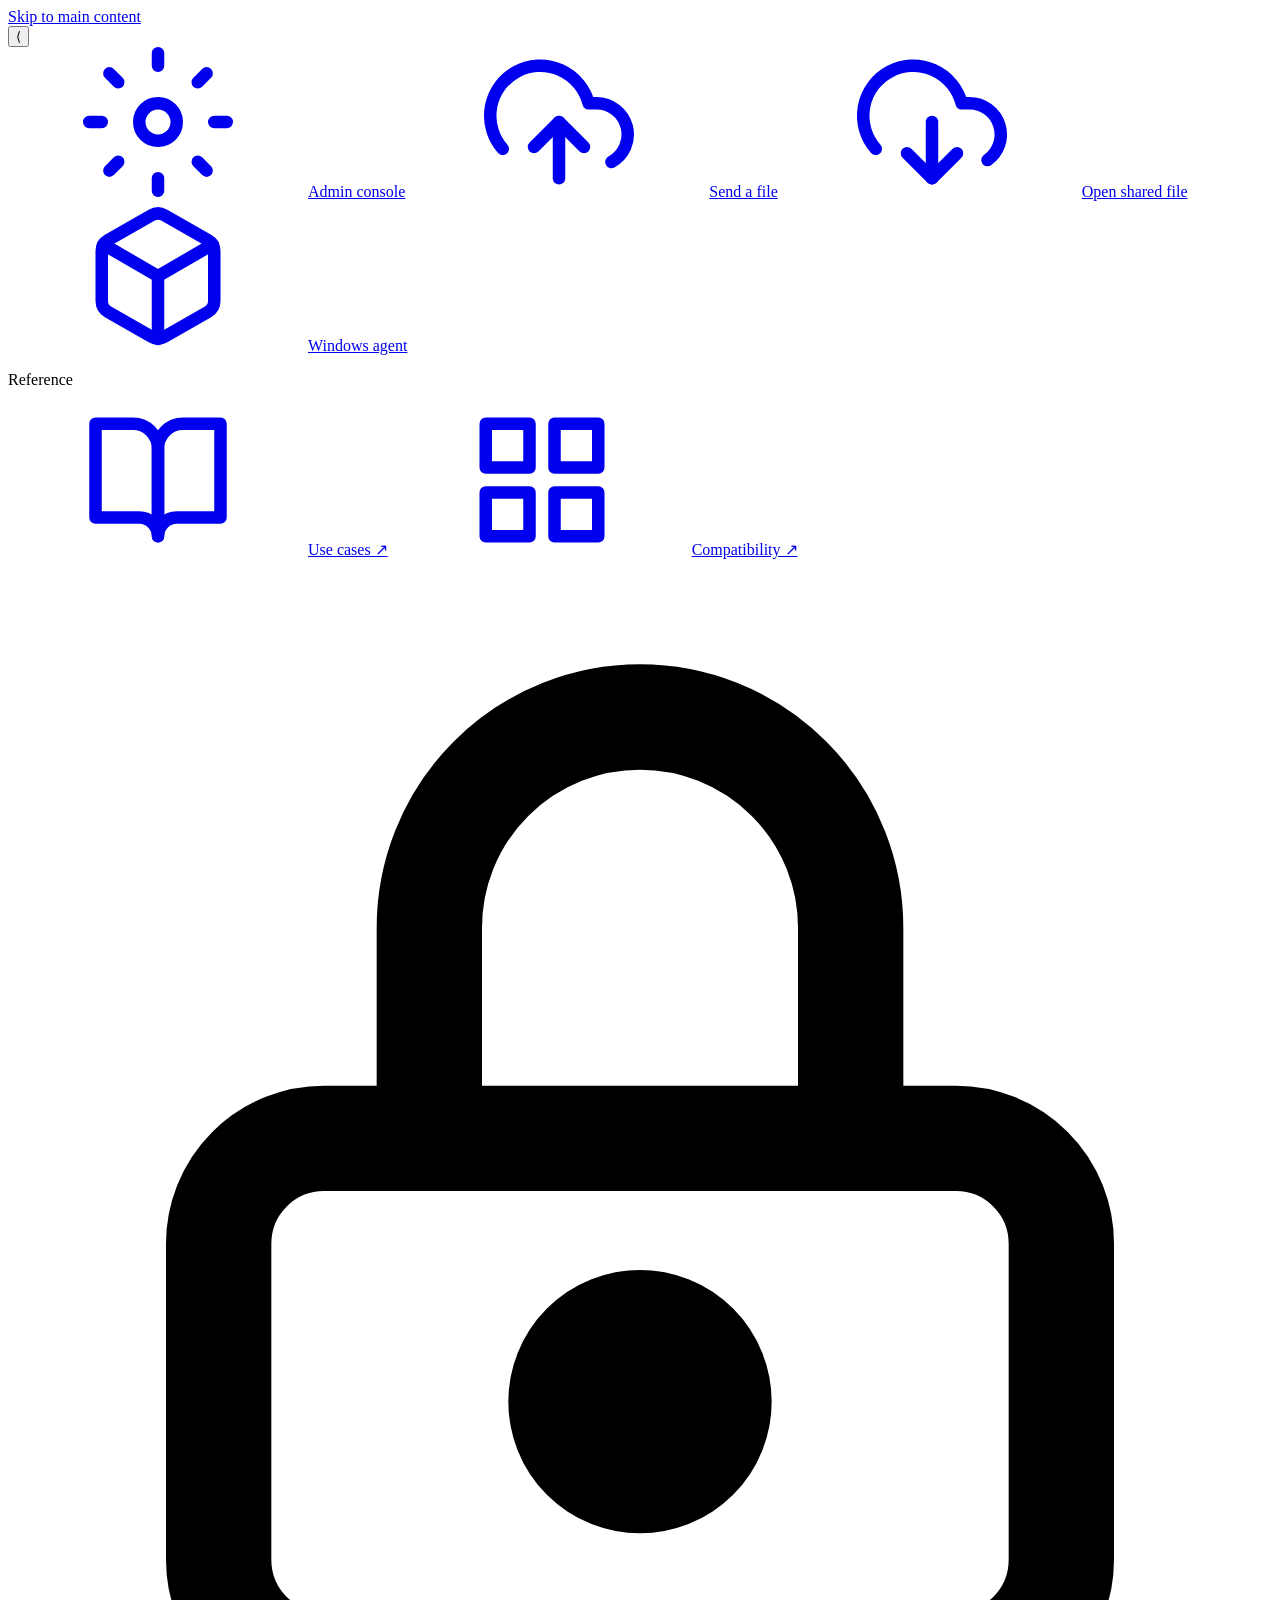
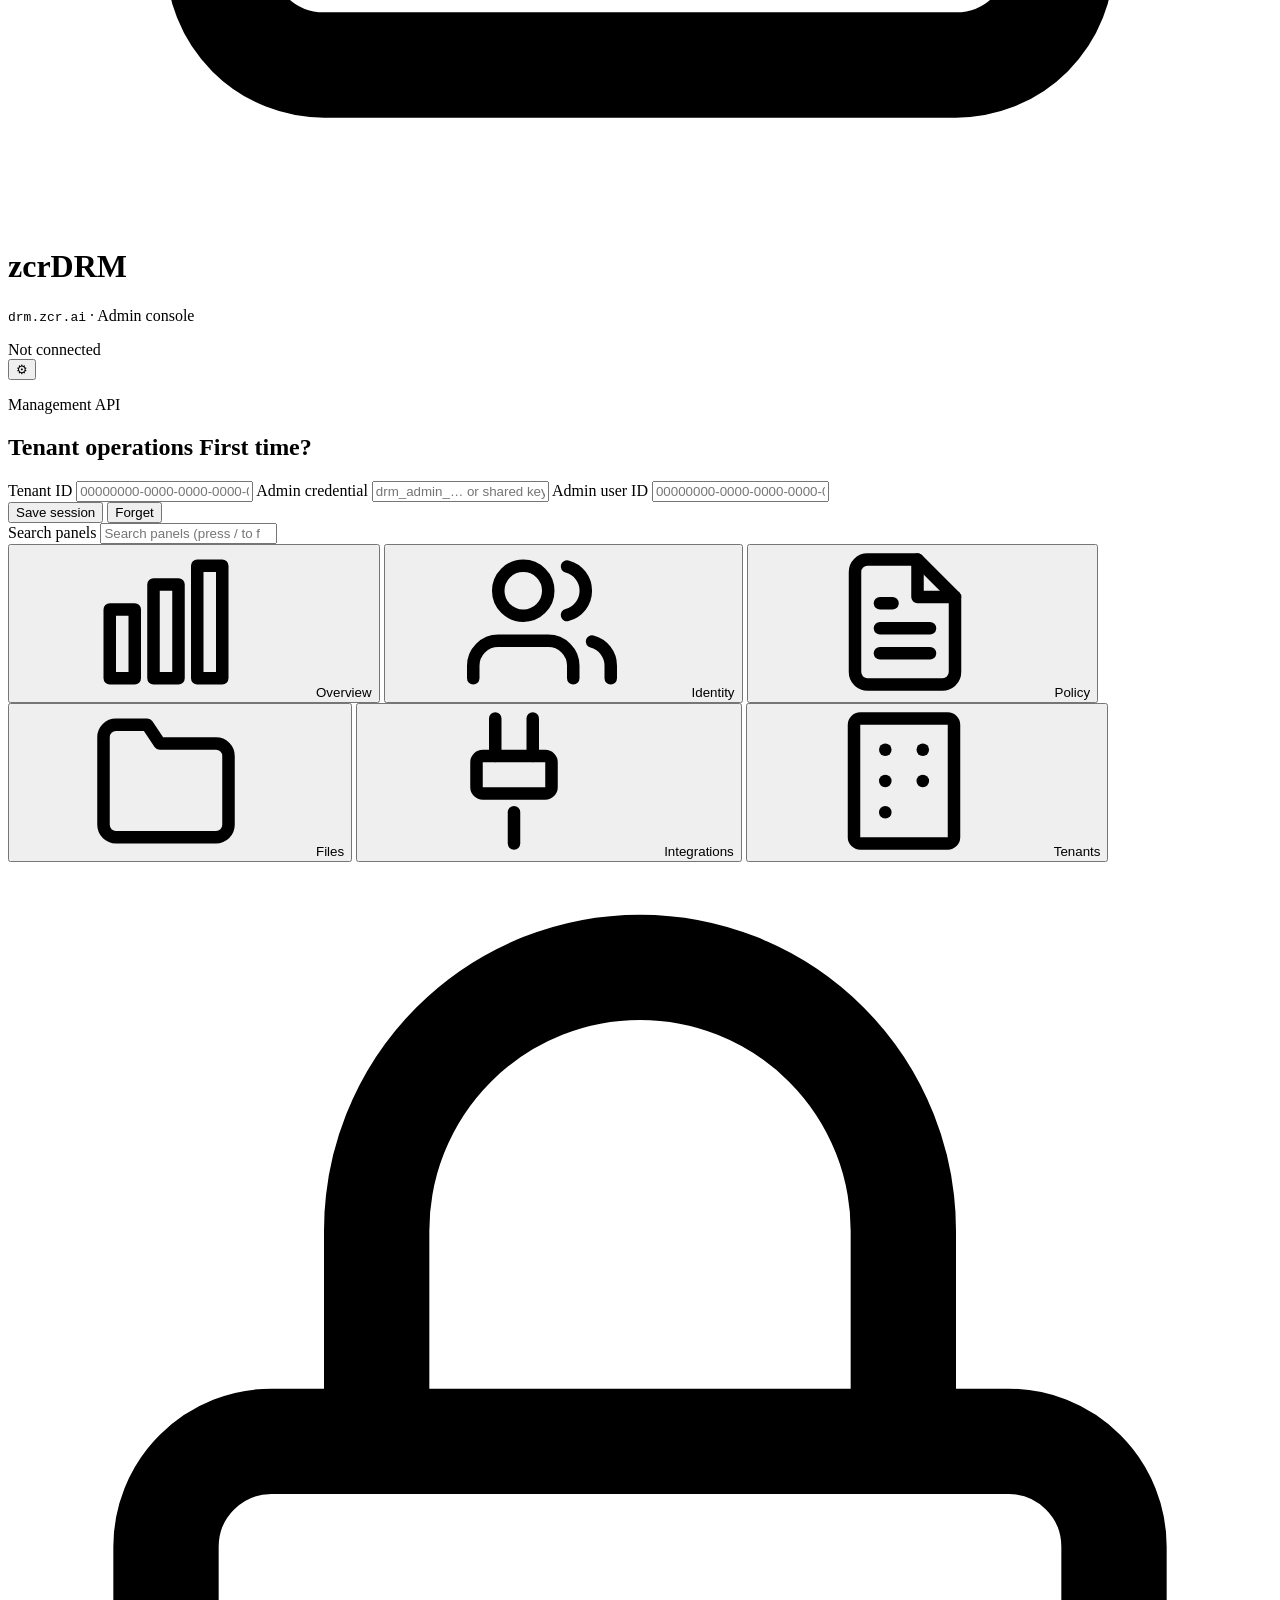
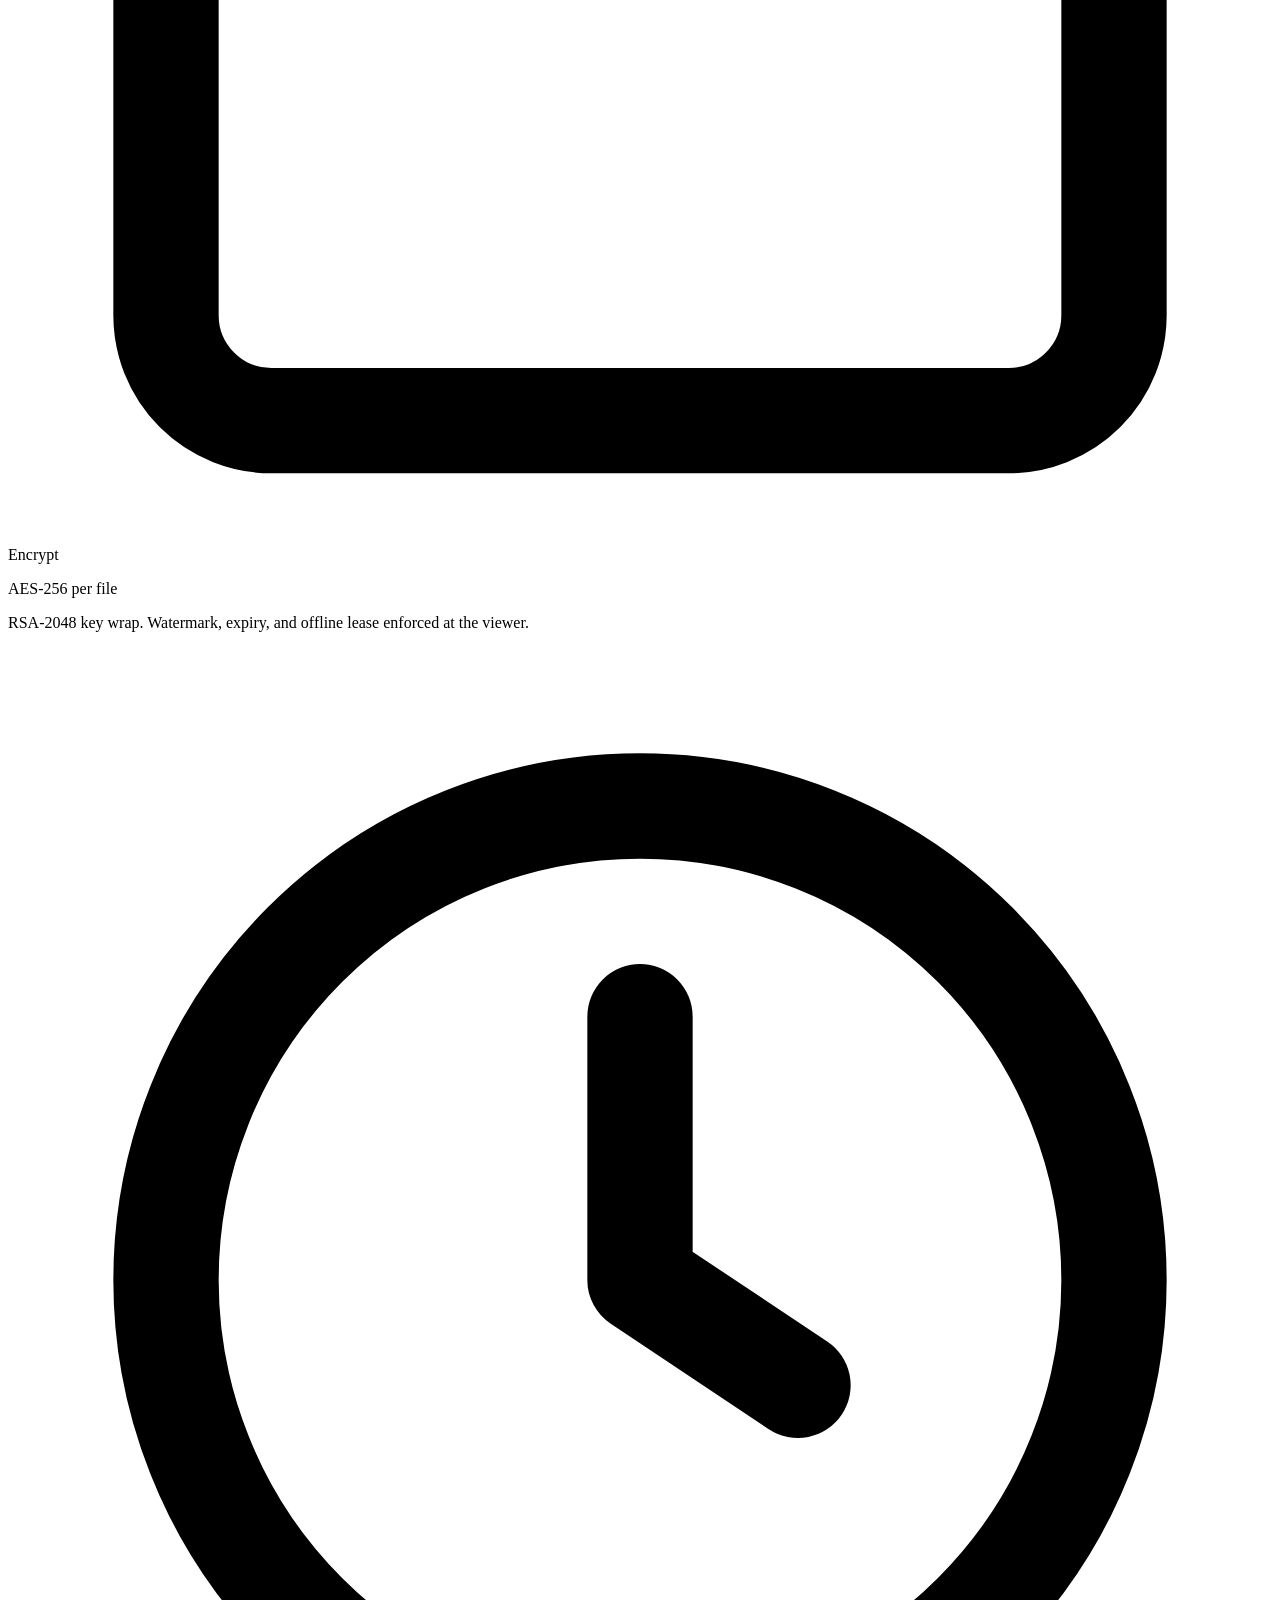
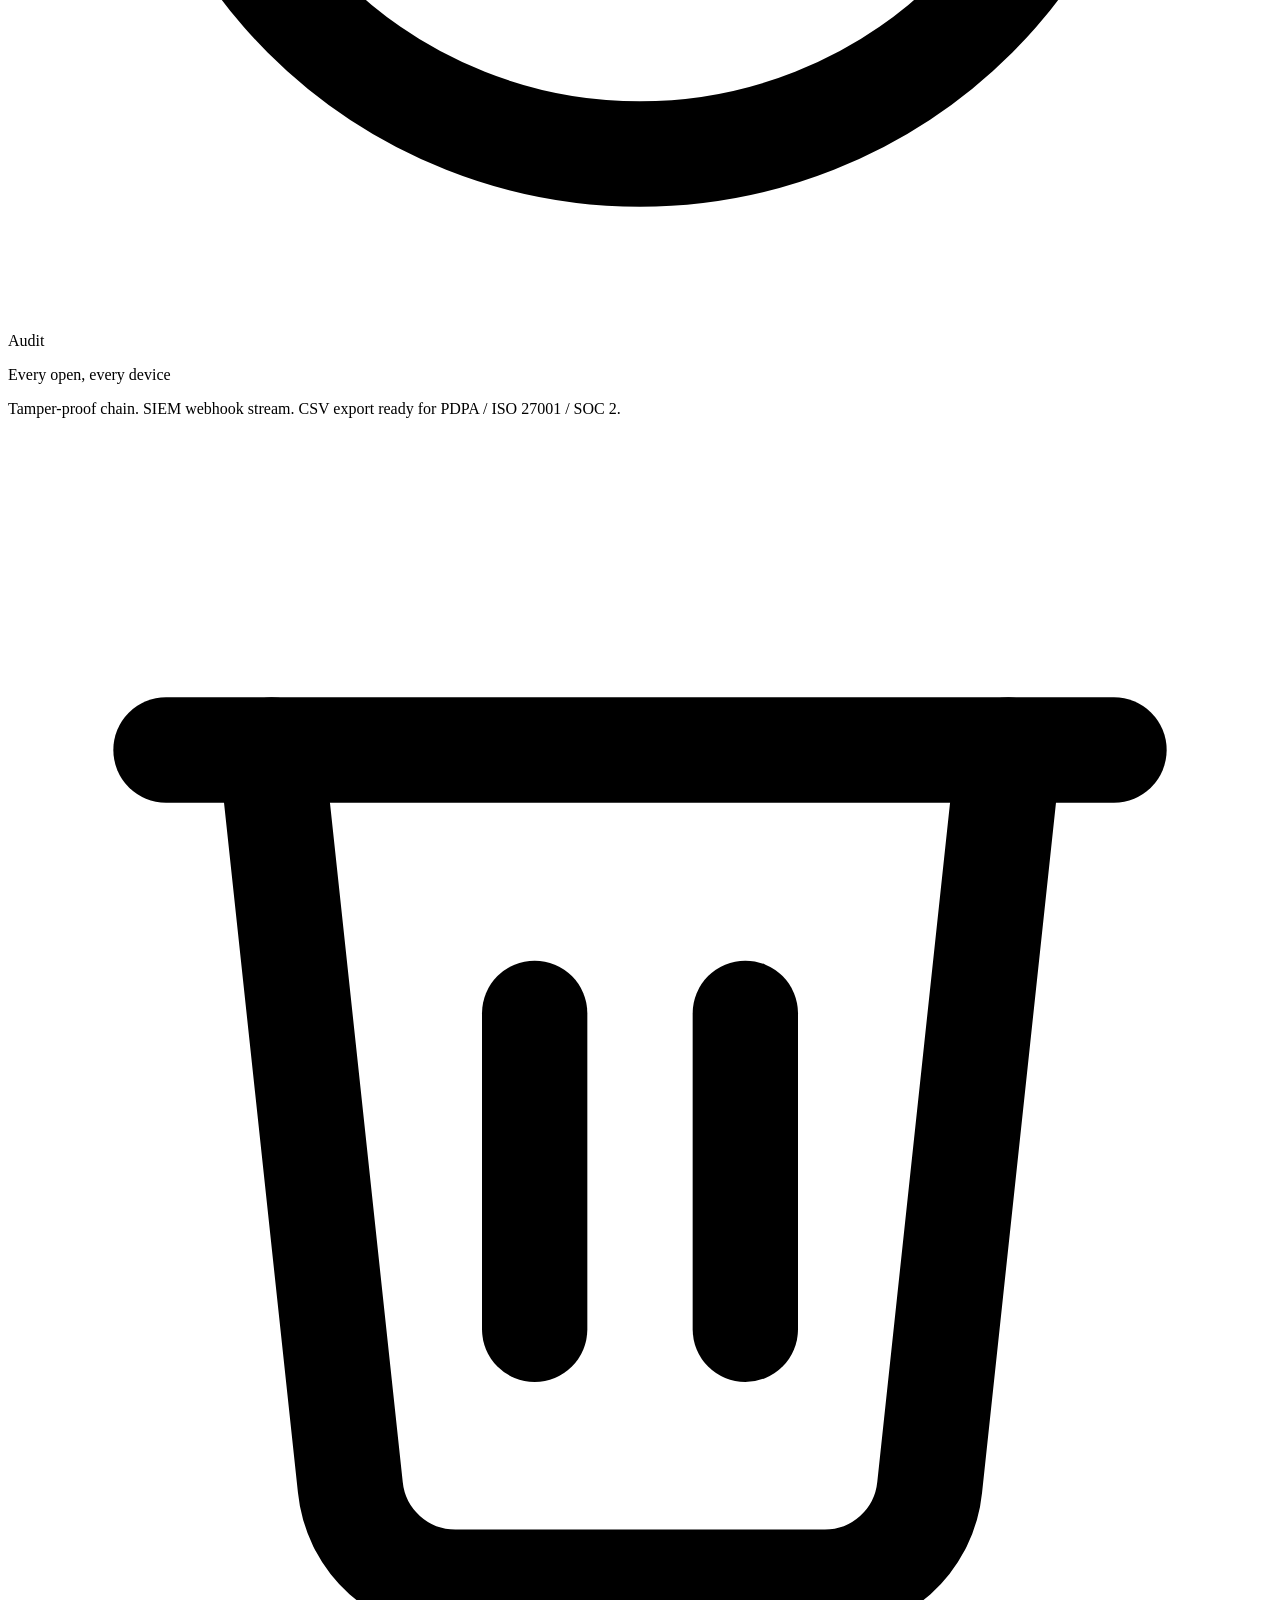
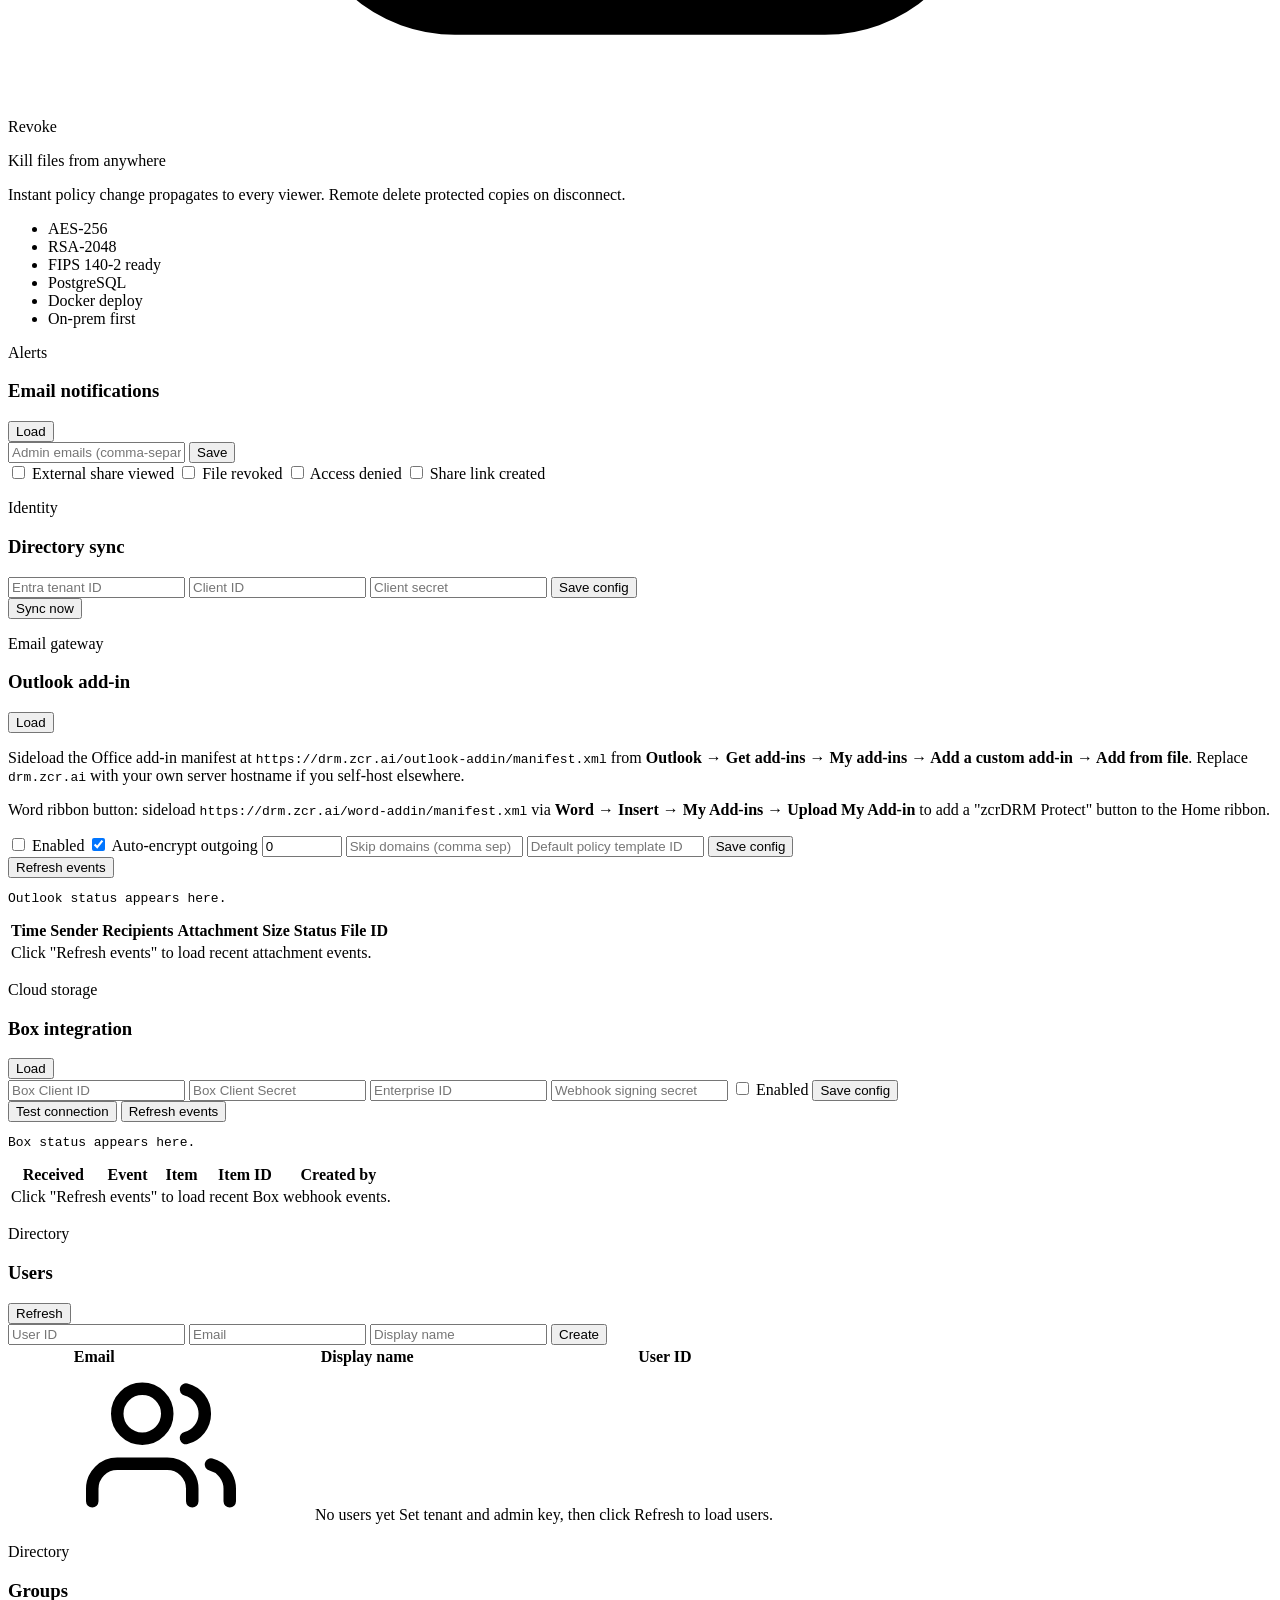
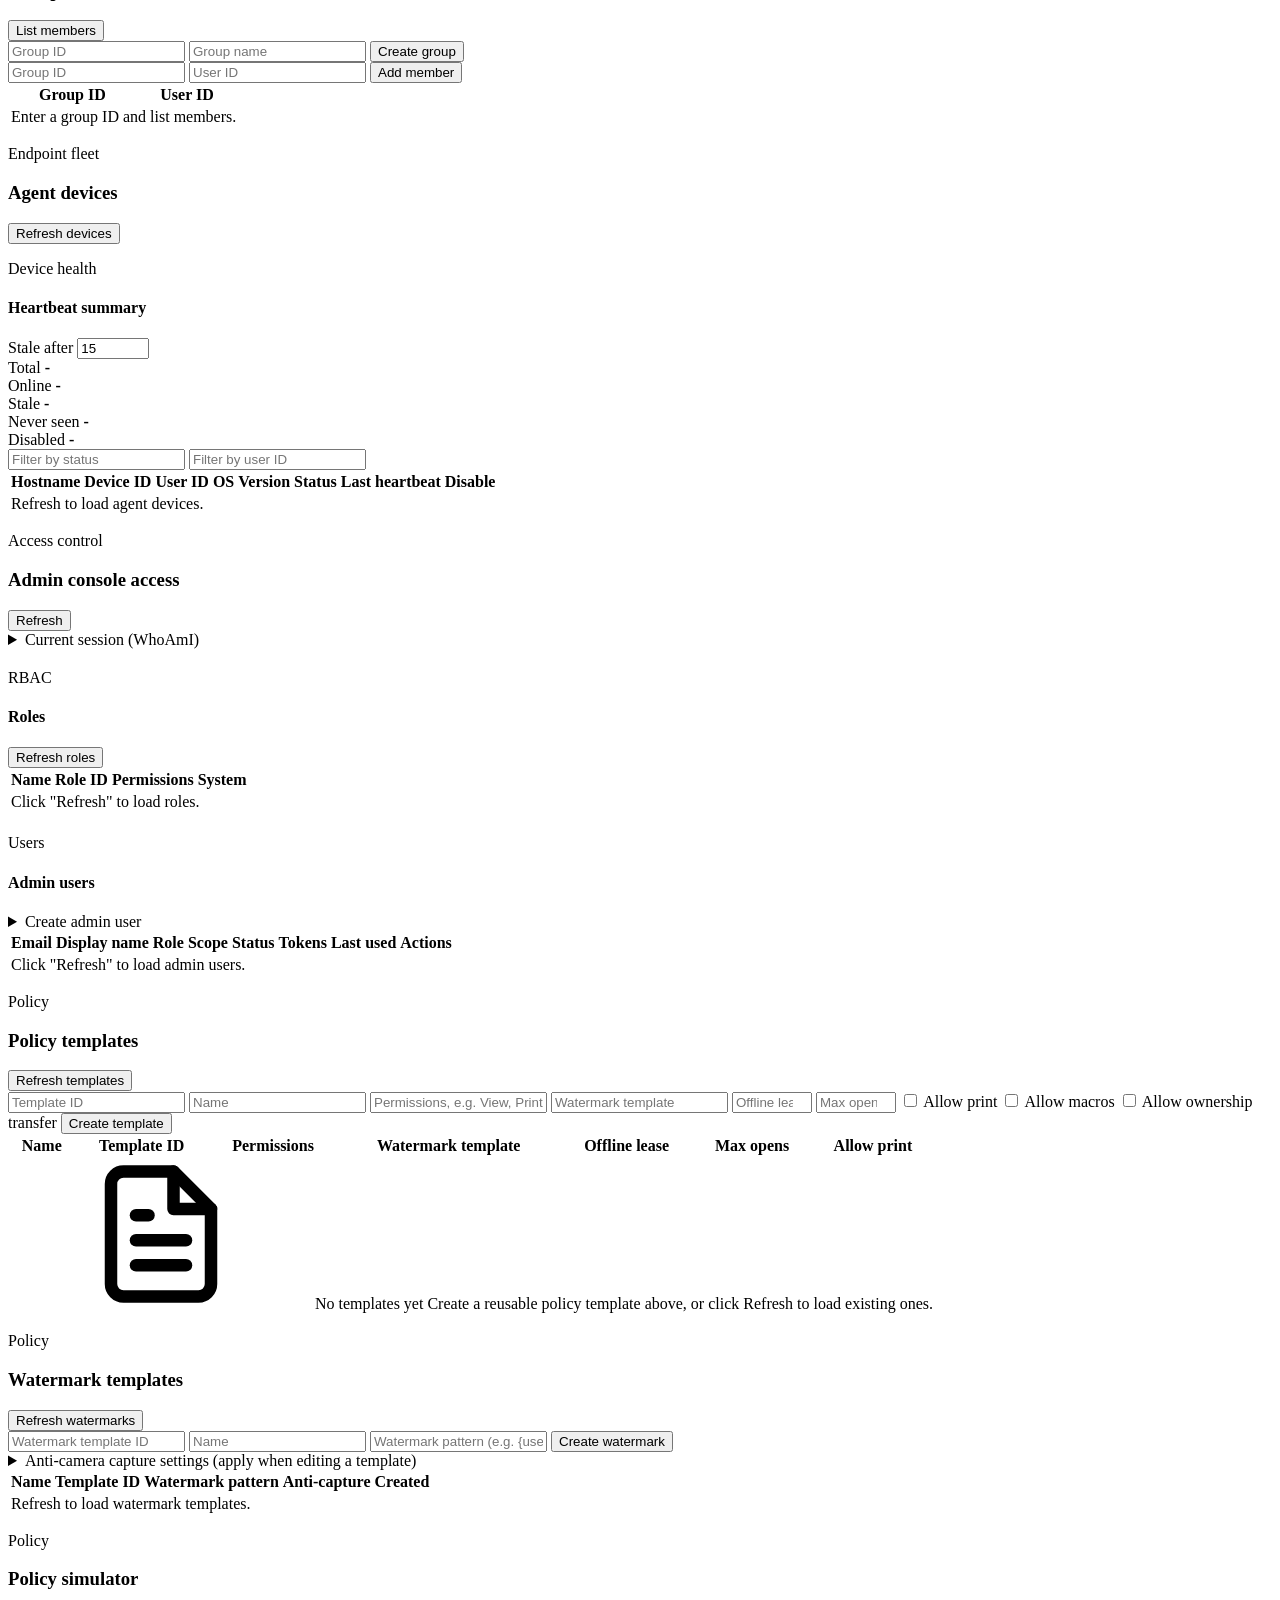
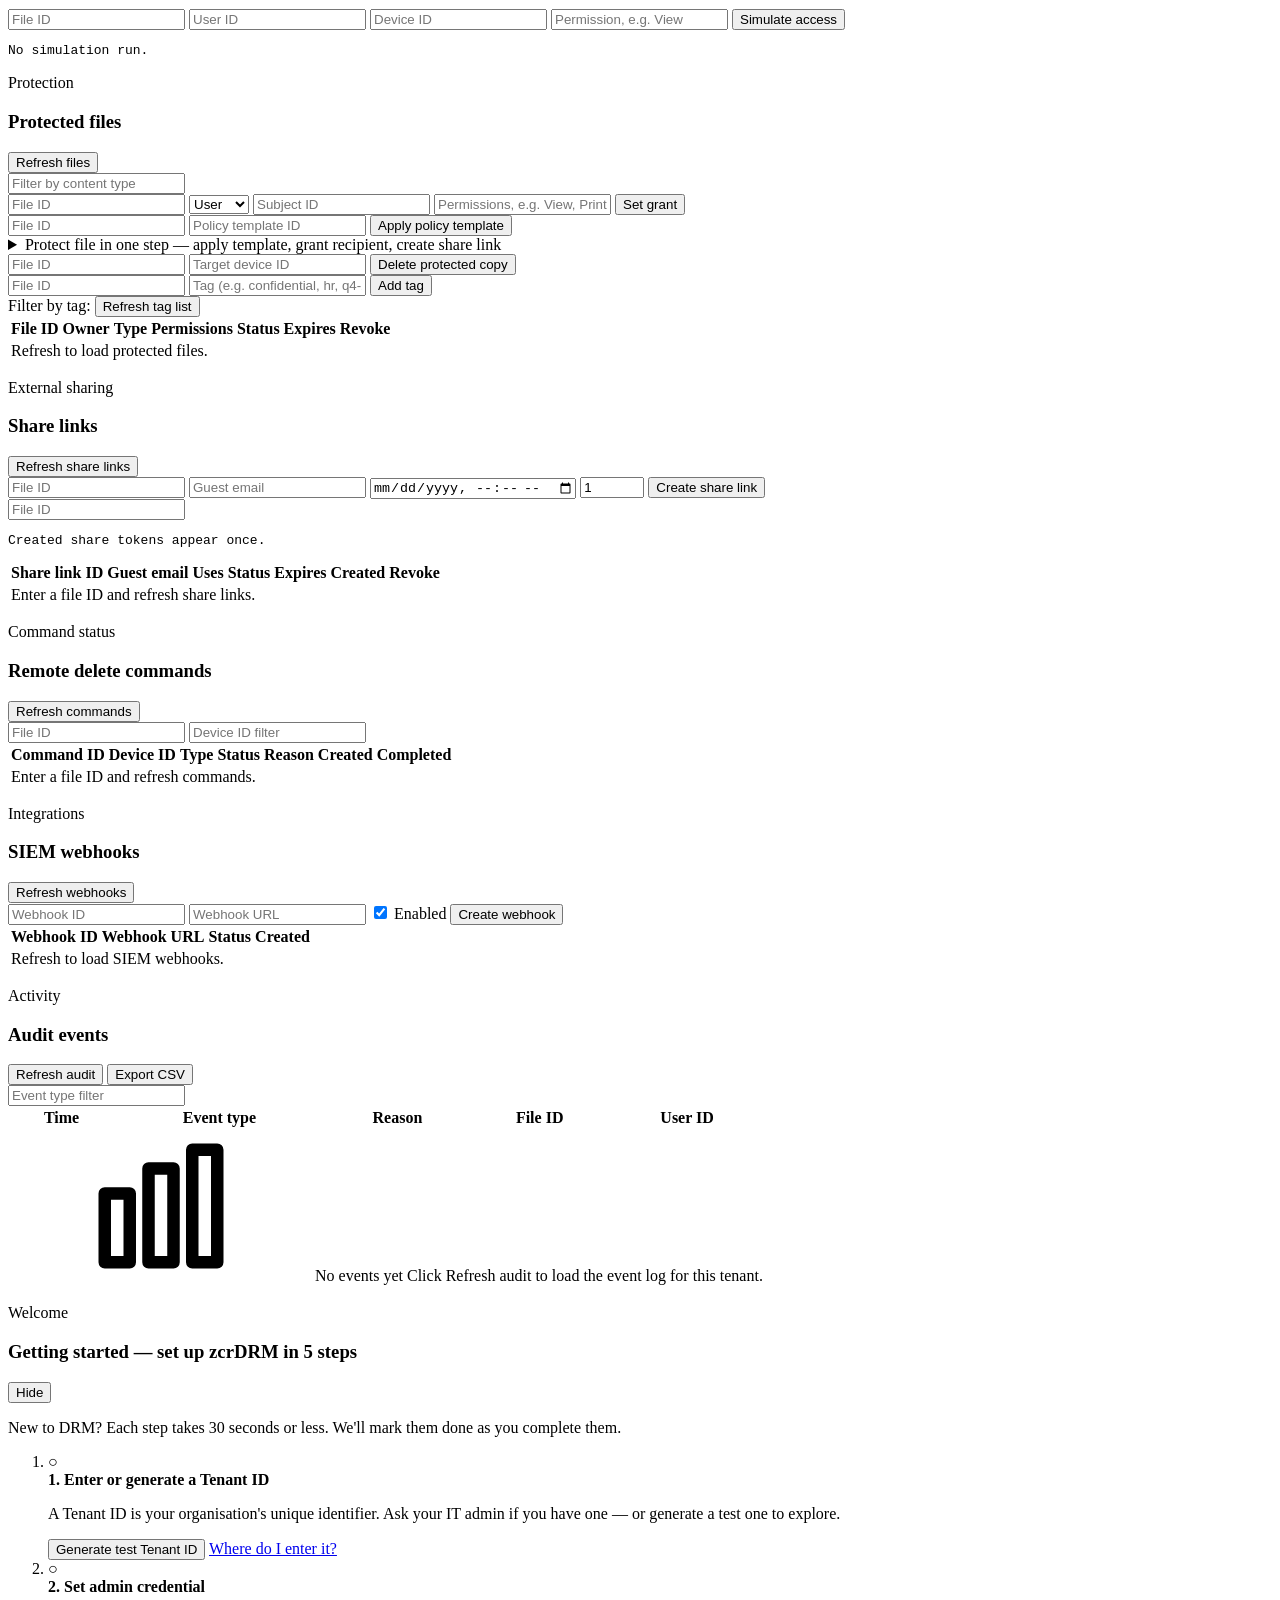
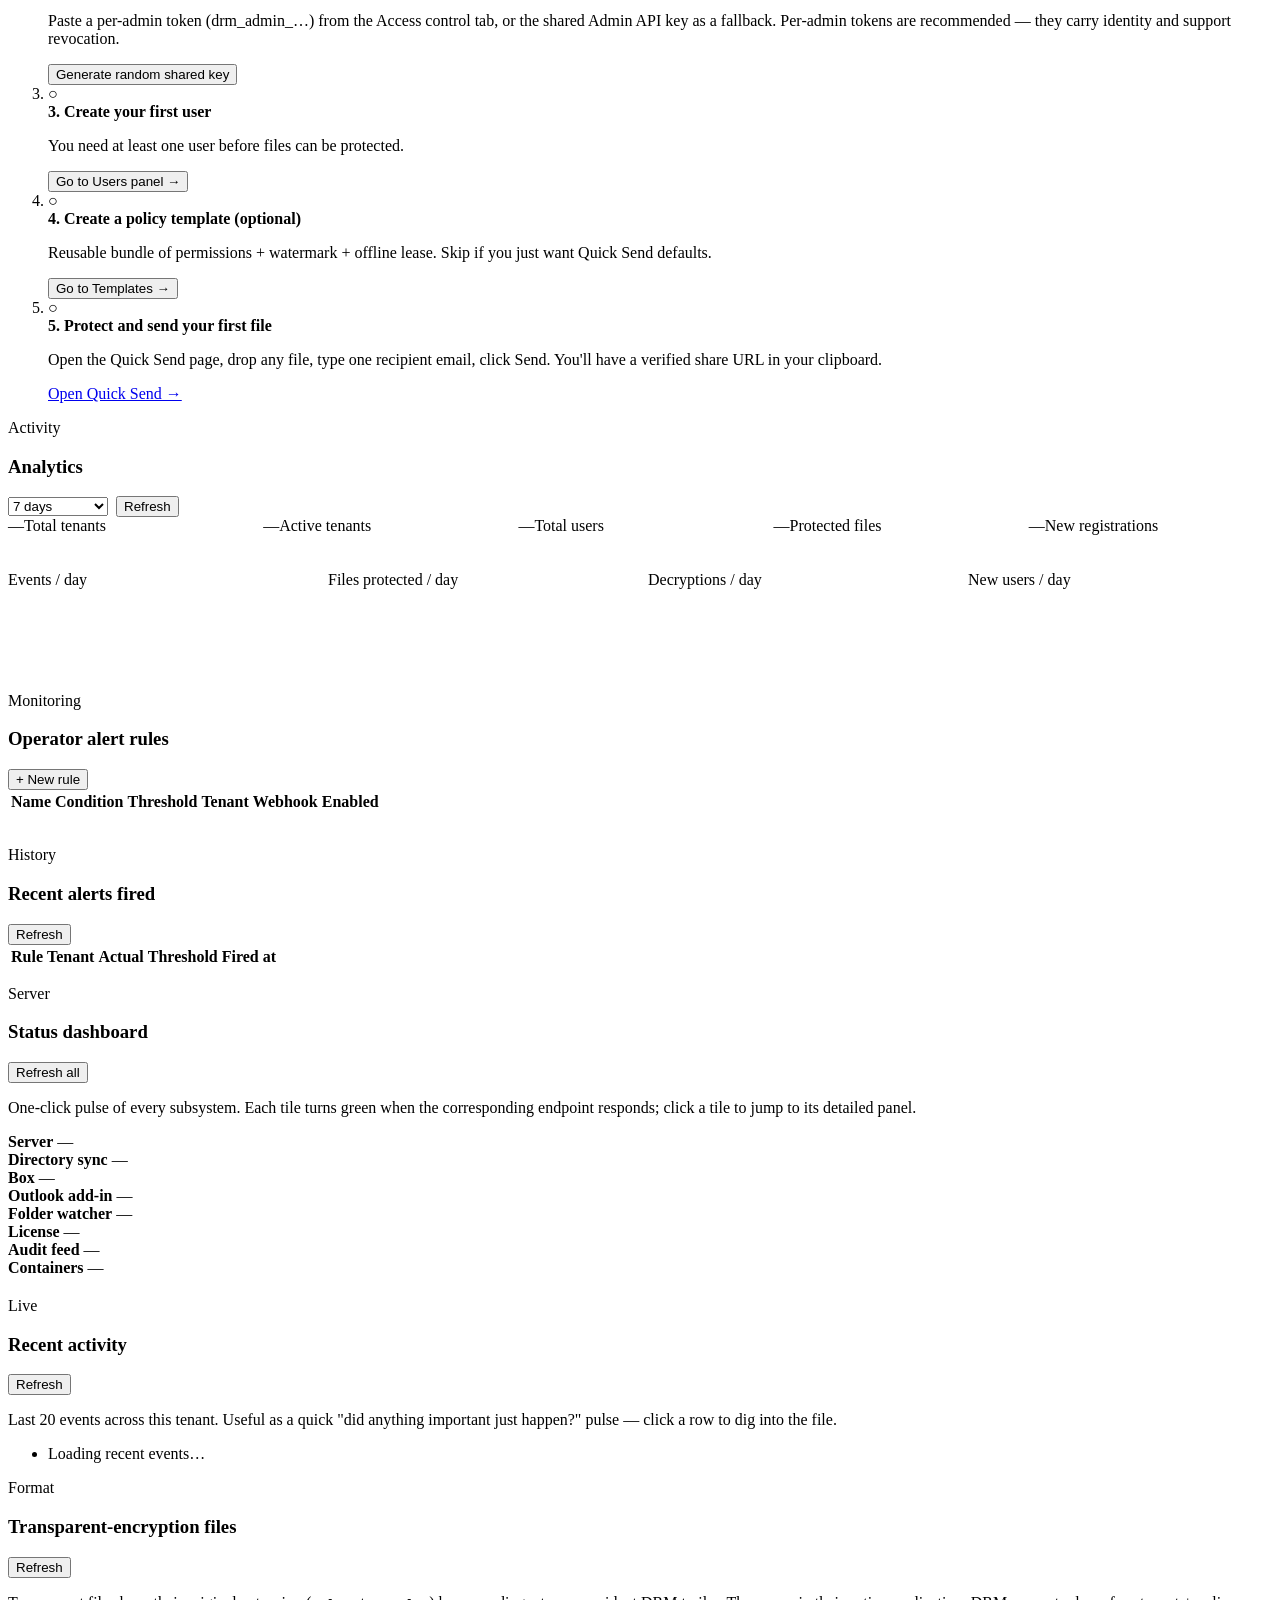
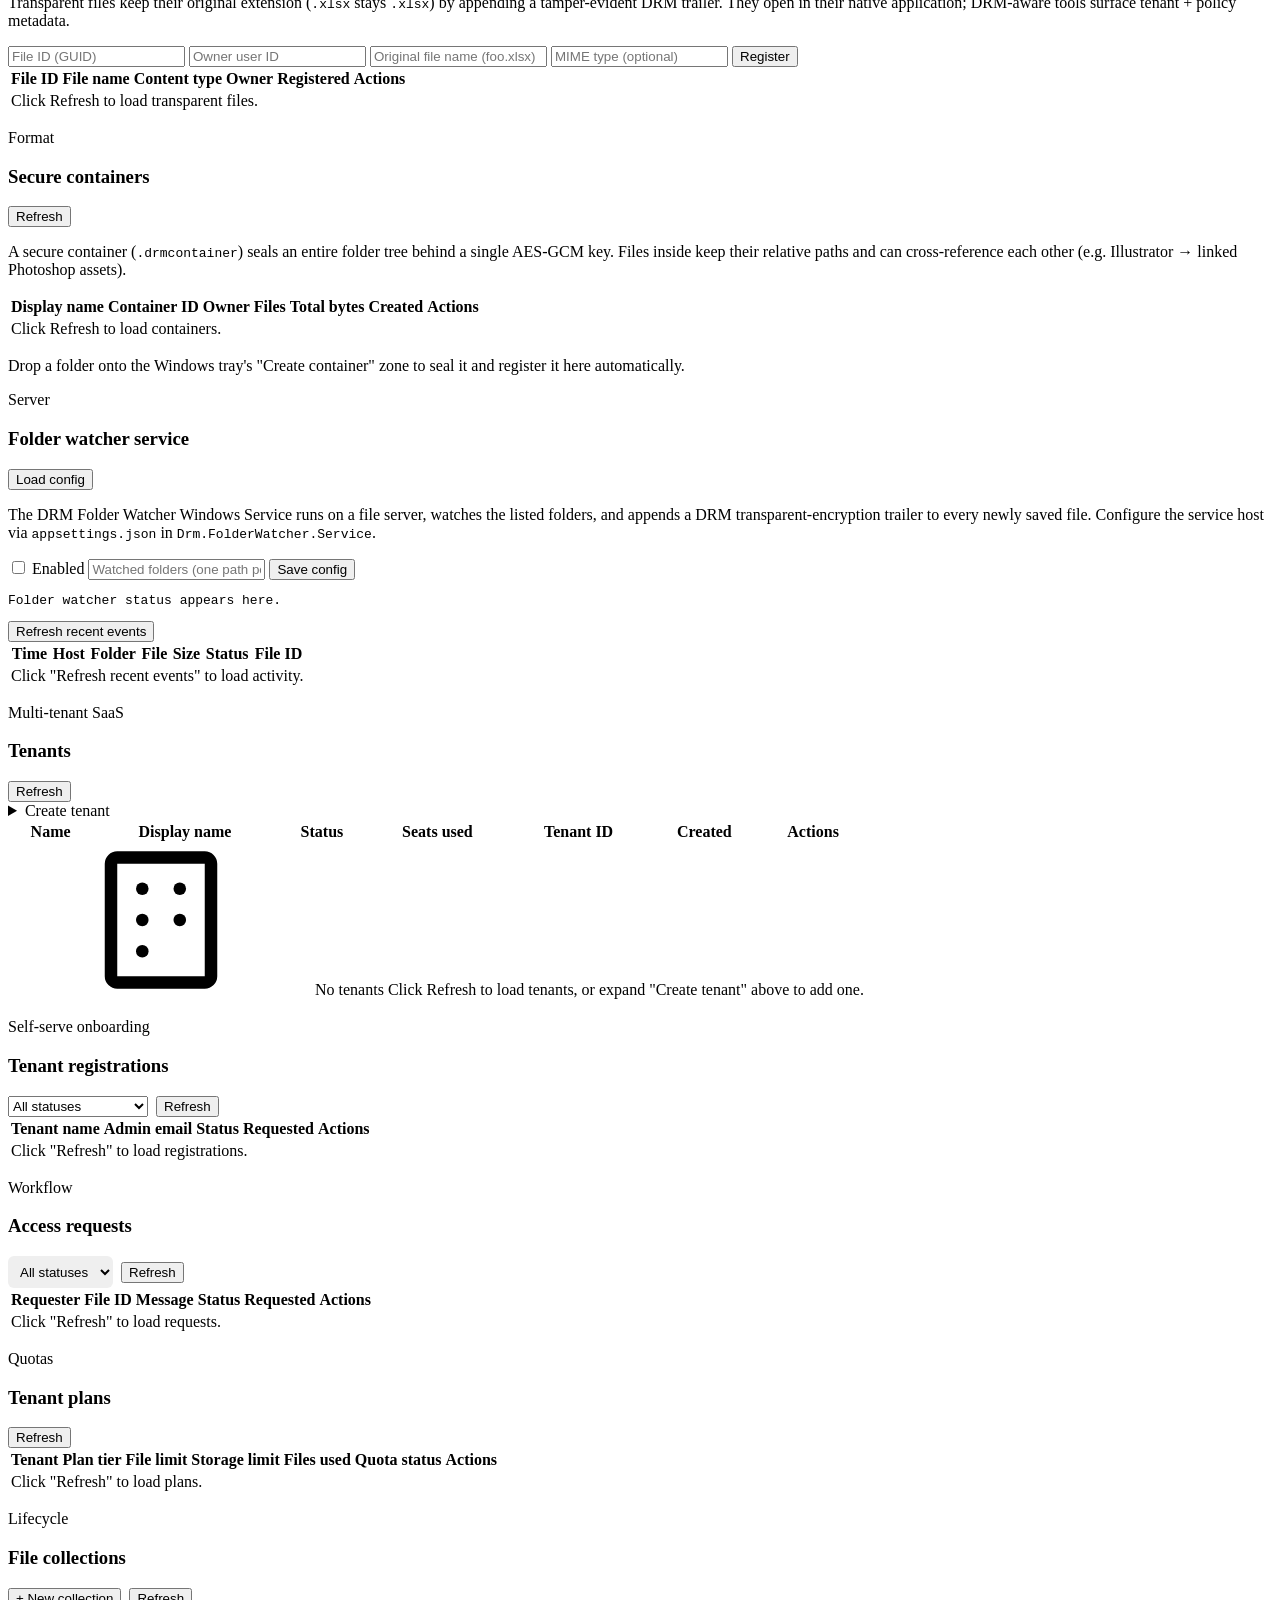
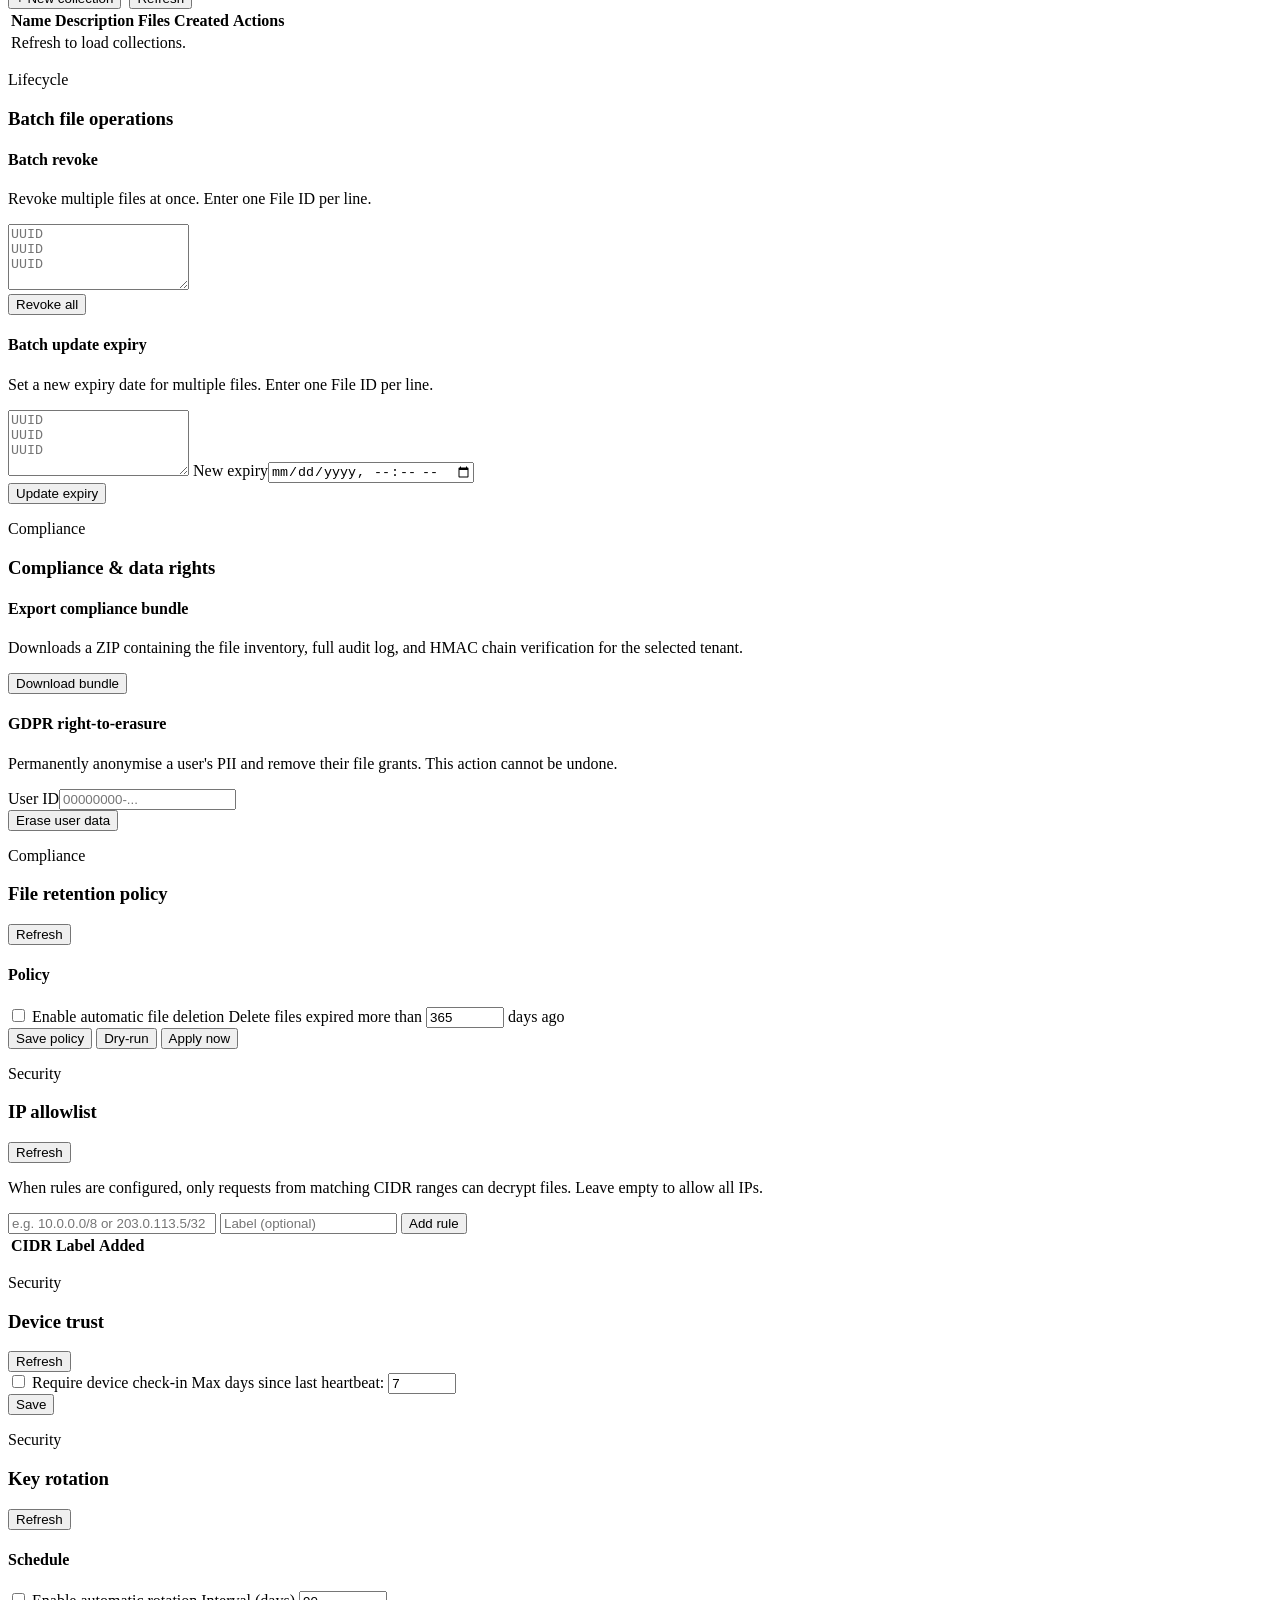
==== commit 9be45697: "style(design): FINDING-008 — live regions where the UI actually changes /share/ had aria-live covera" ====
--- a/src/Drm.Server/wwwroot/admin/index.html
+++ b/src/Drm.Server/wwwroot/admin/index.html
@@ -148,7 +148,7 @@
           </div>
         </div>
         <div class="page-header-right">
-          <div class="status-line" id="connectionState">Not connected</div>
+          <div class="status-line" id="connectionState" role="status" aria-live="polite">Not connected</div>
           <button type="button" class="settings-trigger" id="settingsTrigger" aria-label="Open settings drawer" aria-expanded="false" title="Server health &amp; license">
             <span aria-hidden="true">⚙</span>
           </button>
@@ -1899,13 +1899,6 @@
             Max days since last heartbeat:
             <input id="deviceTrustCheckinDays" type="number" min="1" max="365" value="7" style="width:60px">
           </label>
-          <label class="label-row">
-            <input id="deviceTrustRequireDomainJoined" type="checkbox"> Require on-prem AD domain join
-          </label>
-          <label class="label-row">
-            Allowed AD domains:
-            <input id="deviceTrustAllowedDomains" type="text" placeholder="CORP, ENGINEERING" autocomplete="off">
-          </label>
           <button id="saveDeviceTrustBtn" type="button">Save</button>
         </div>
       </section>
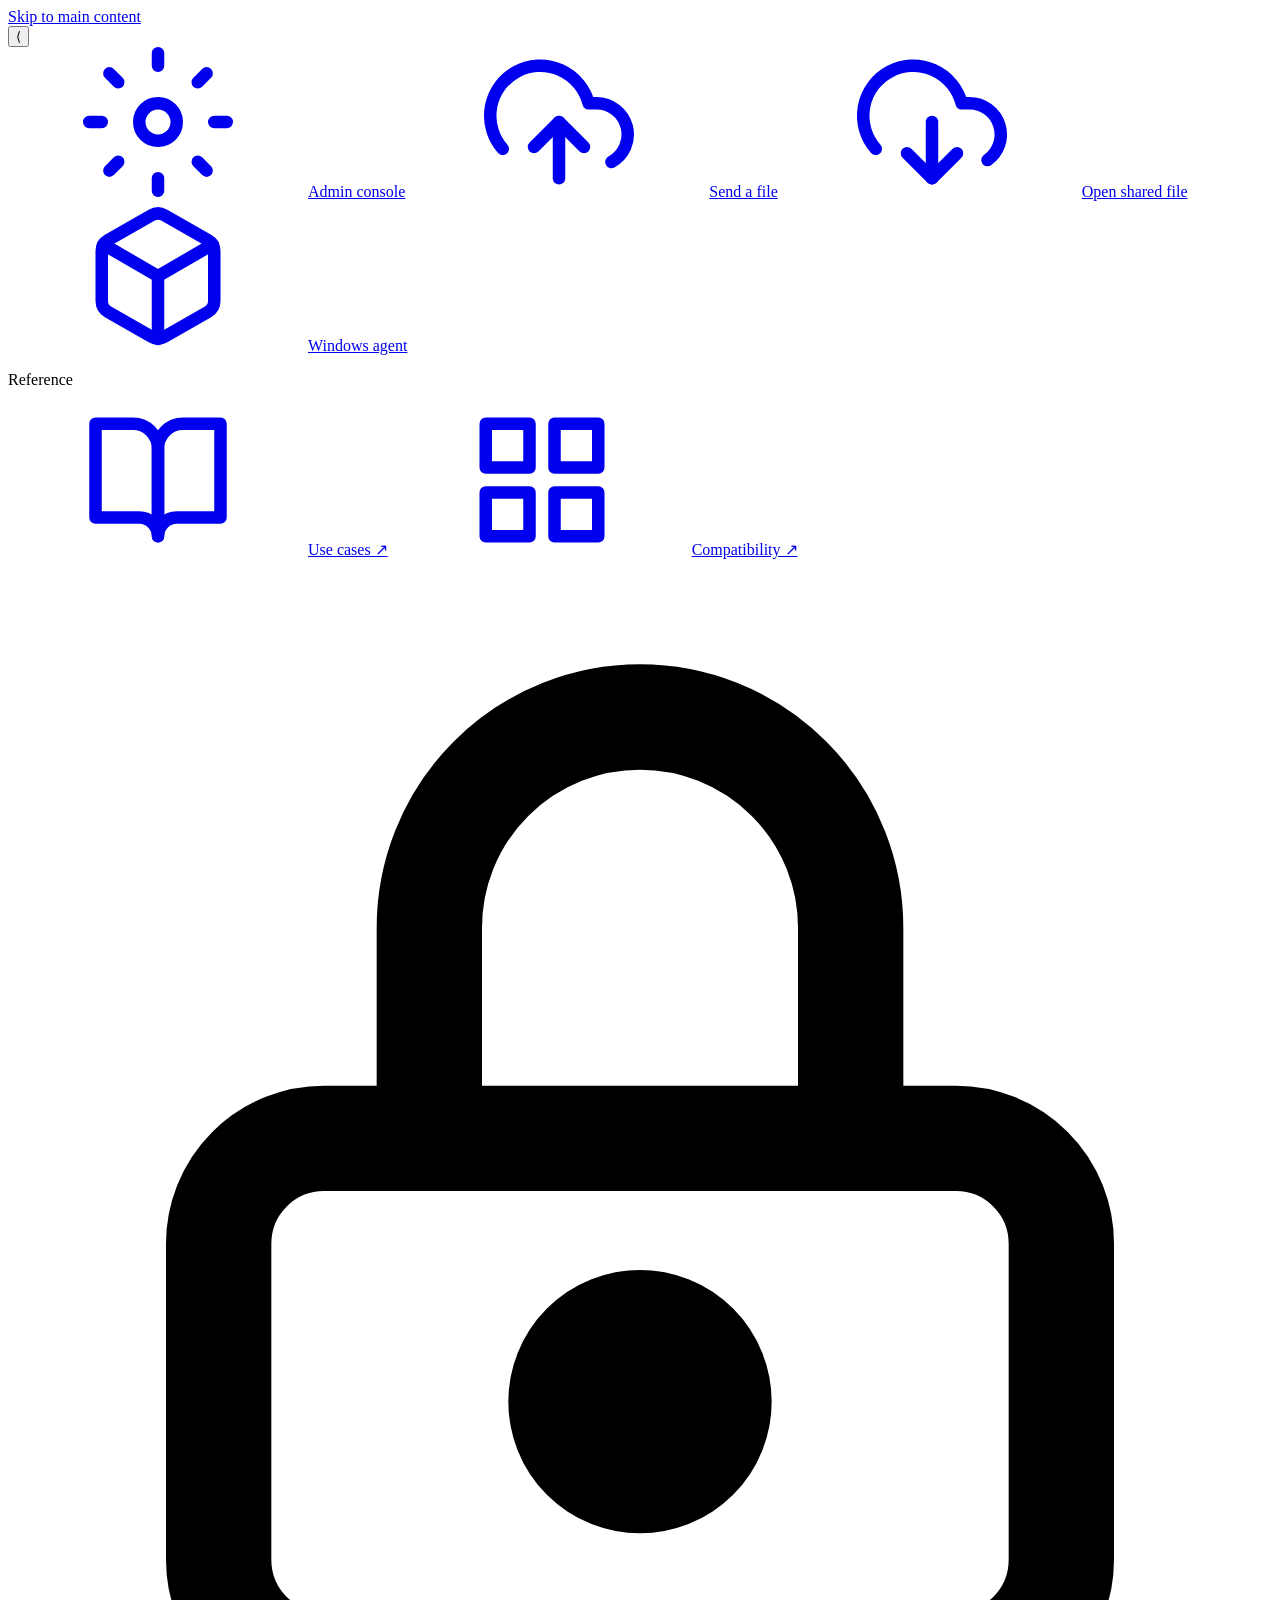
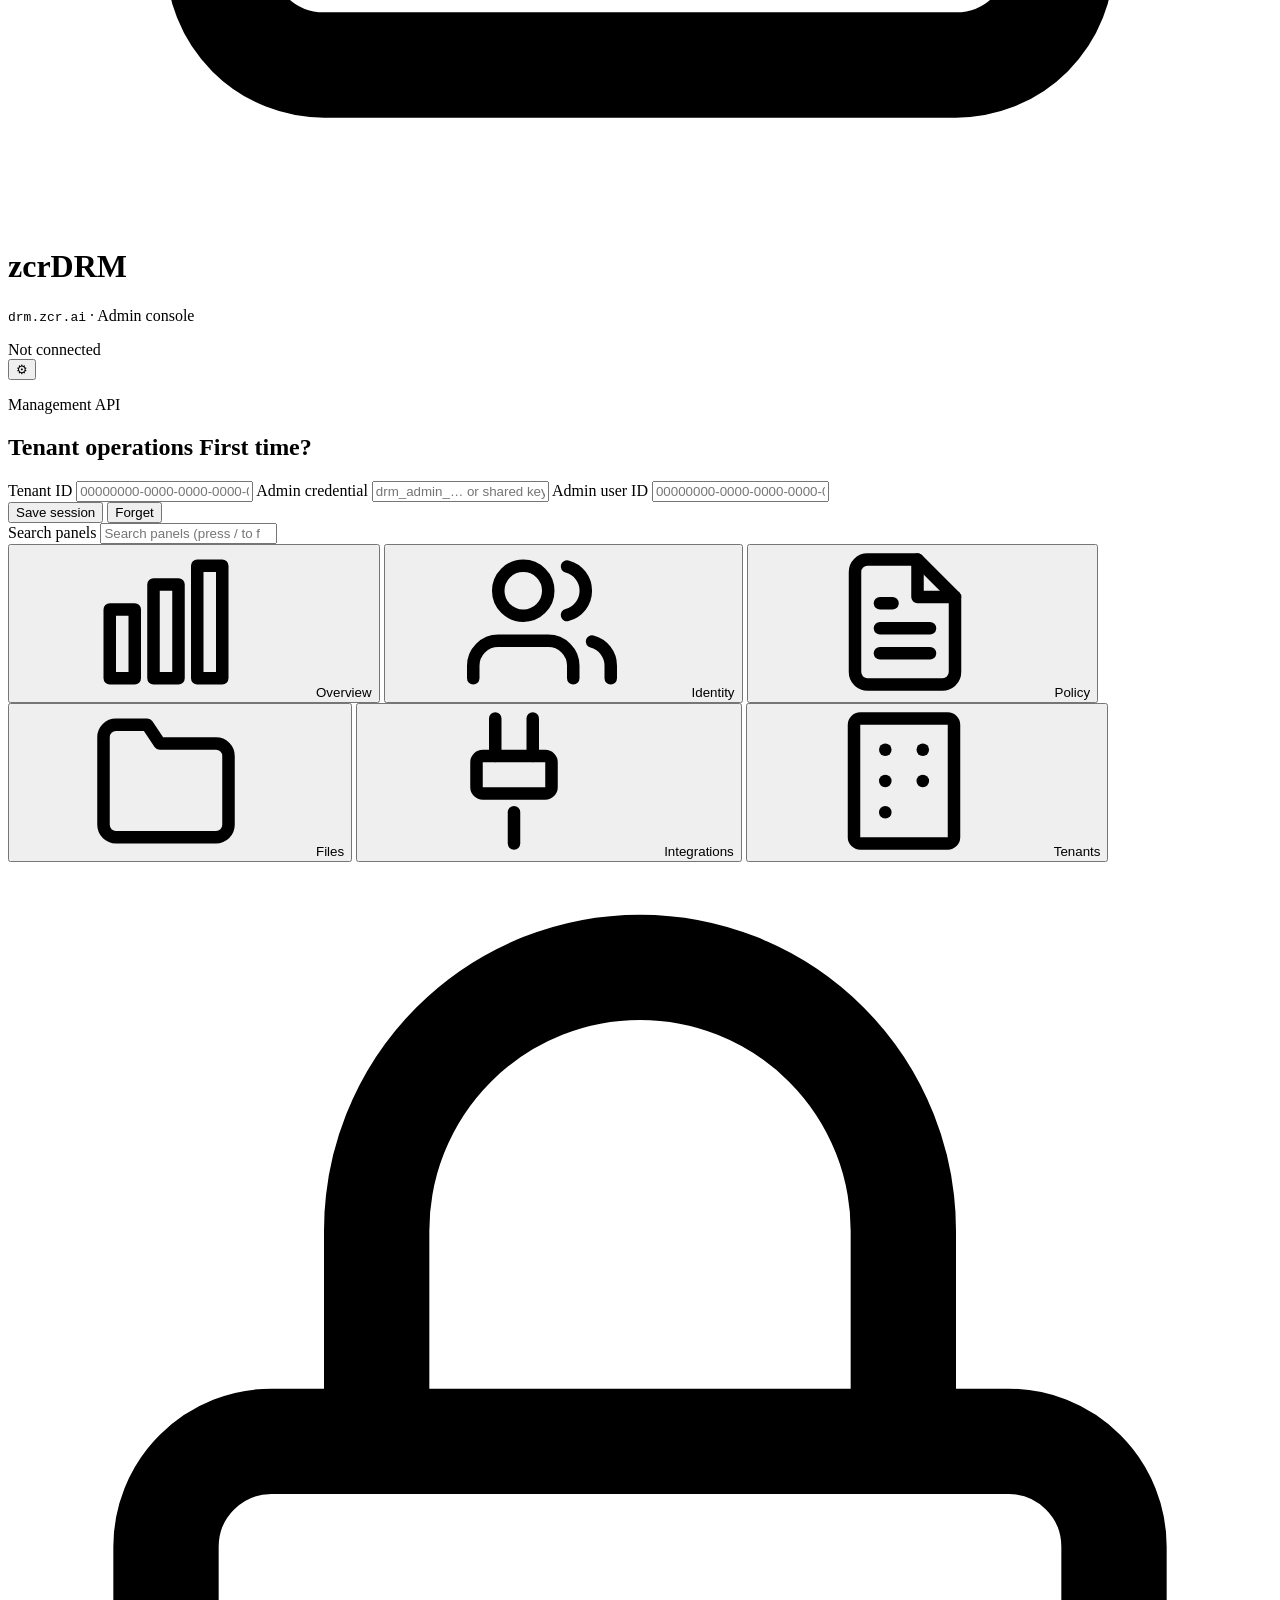
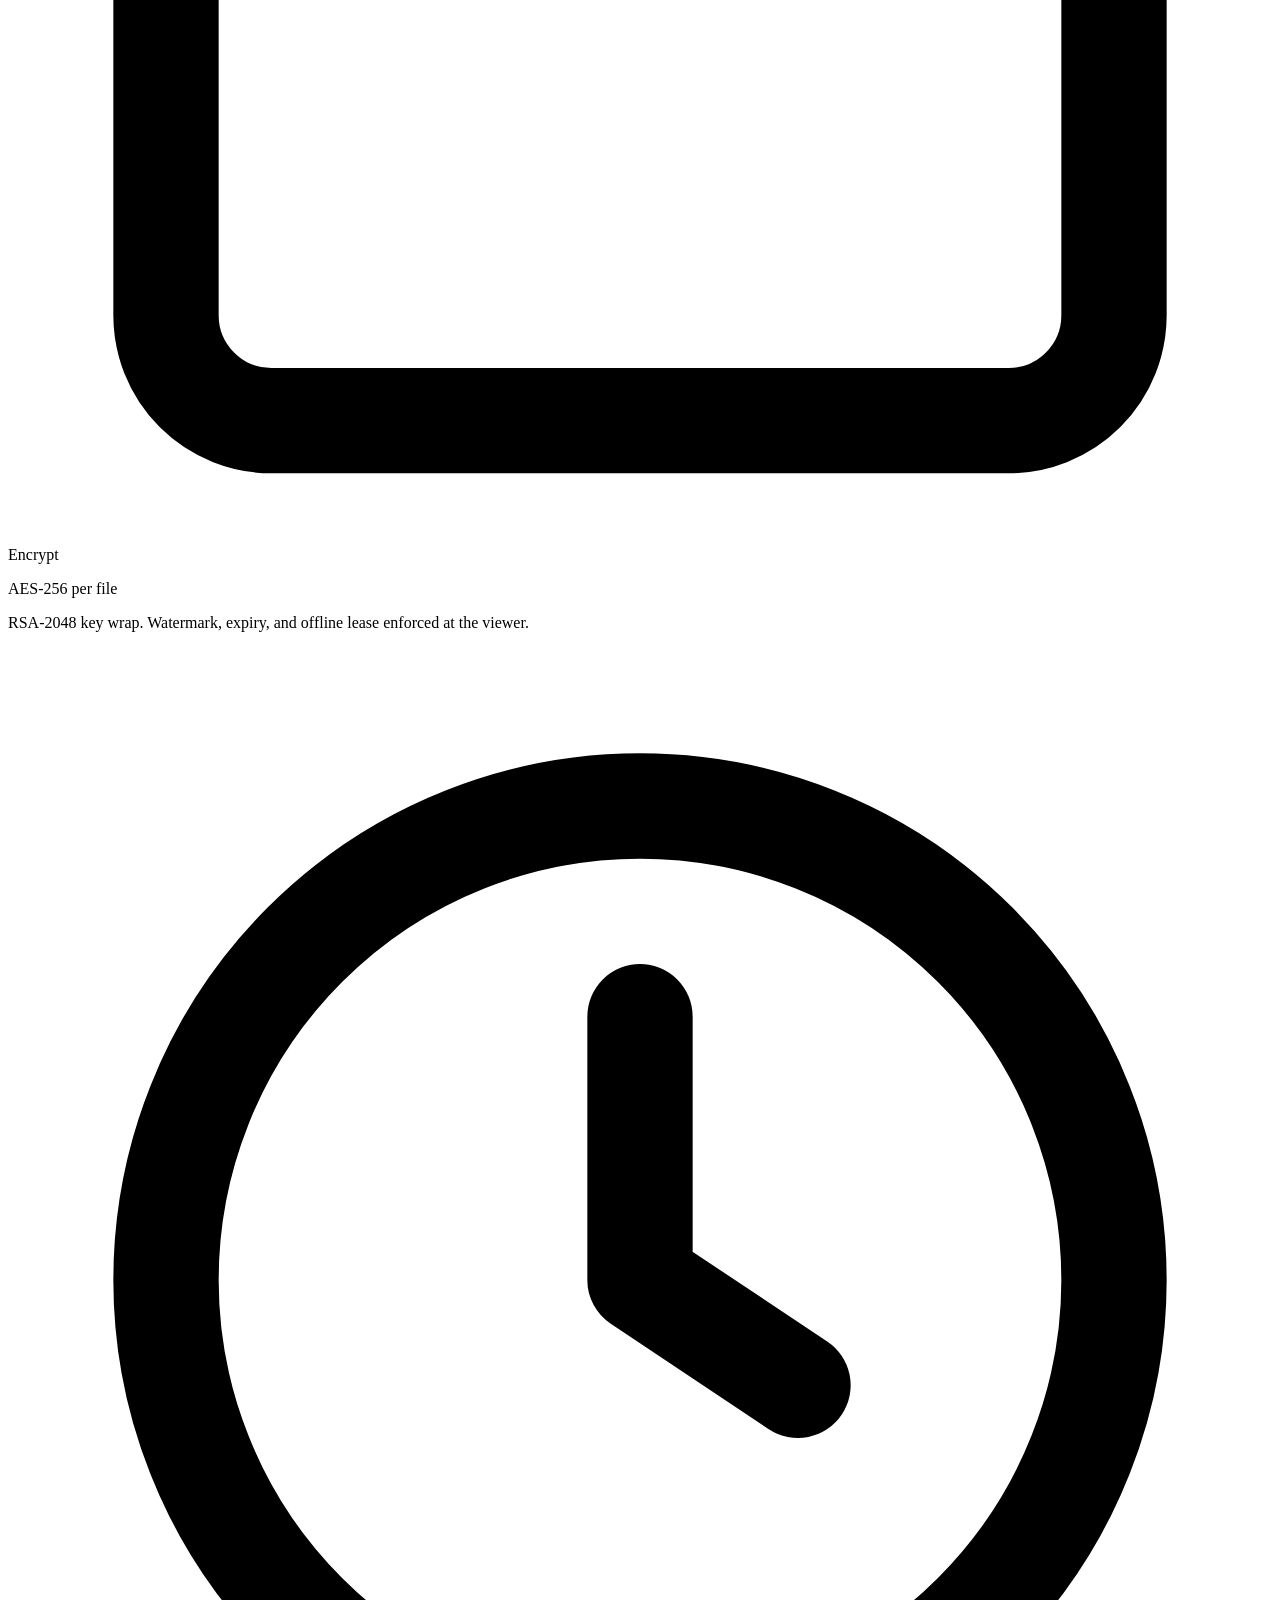
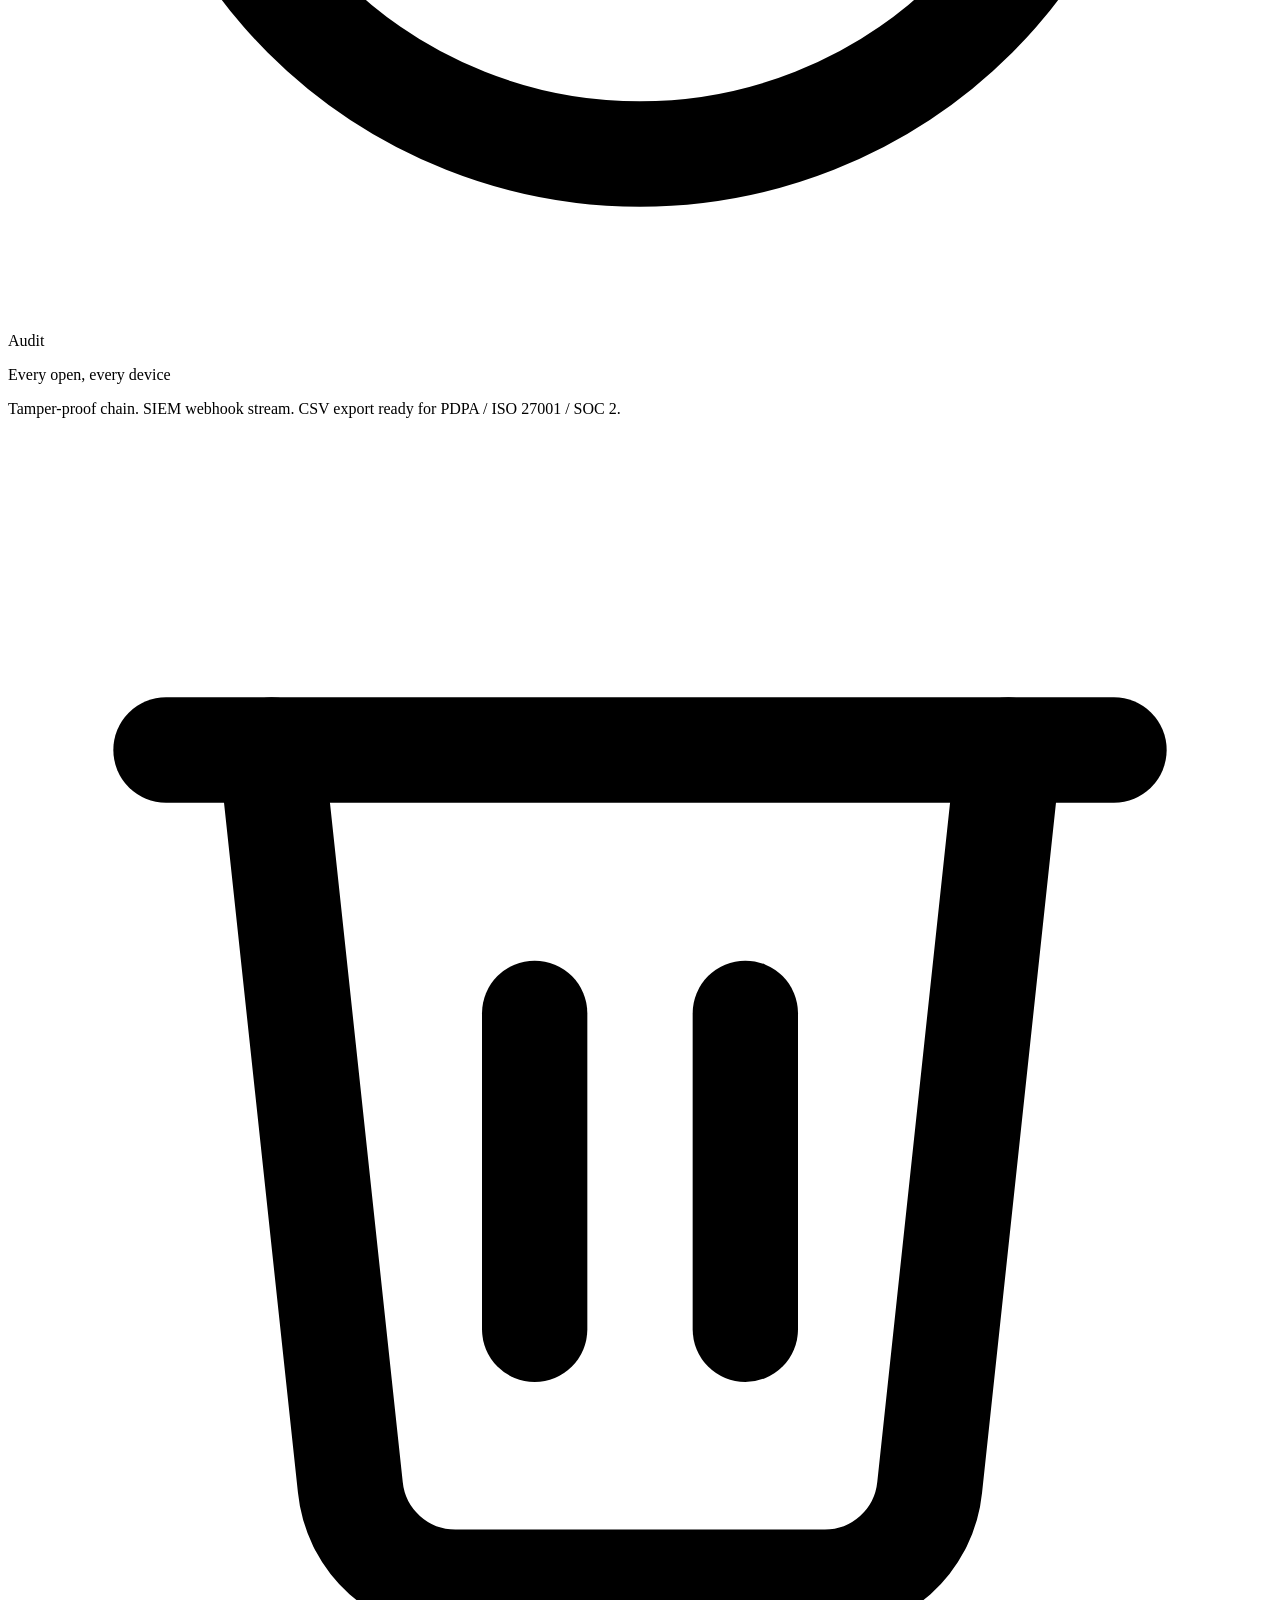
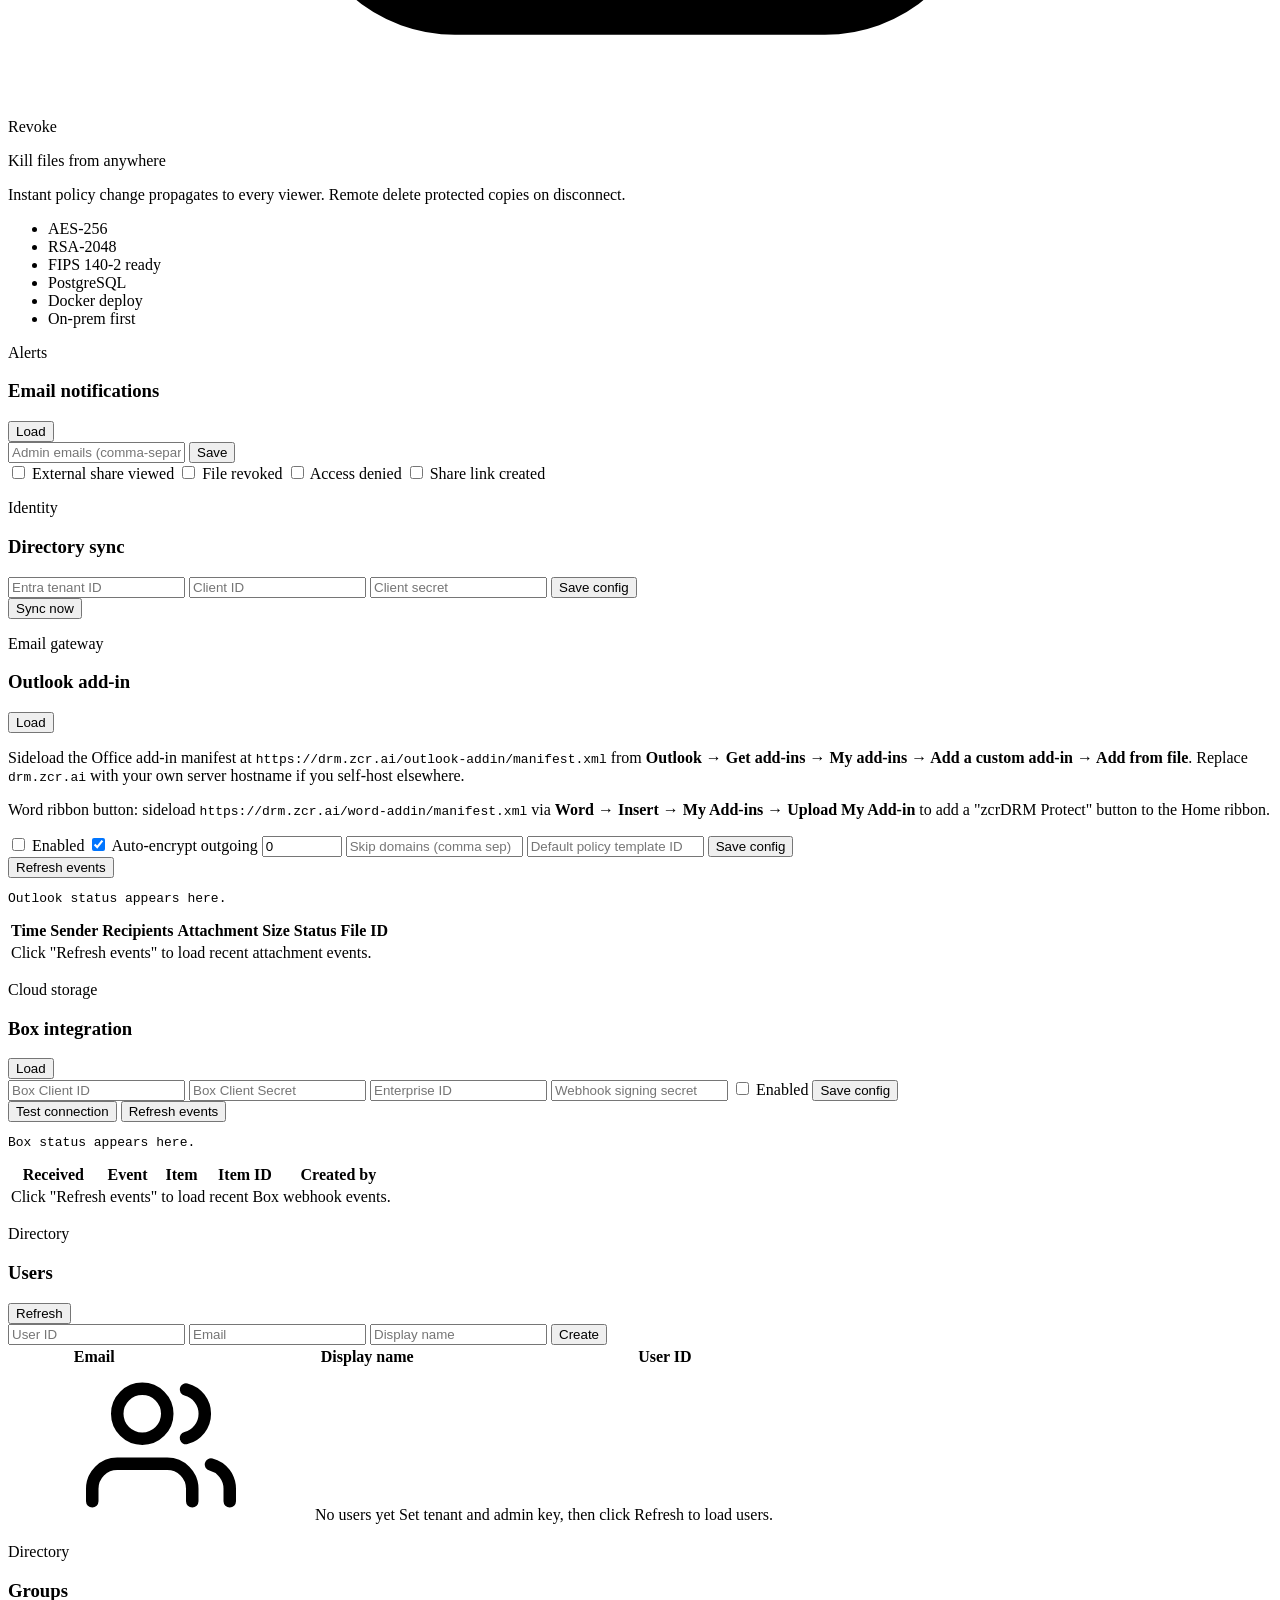
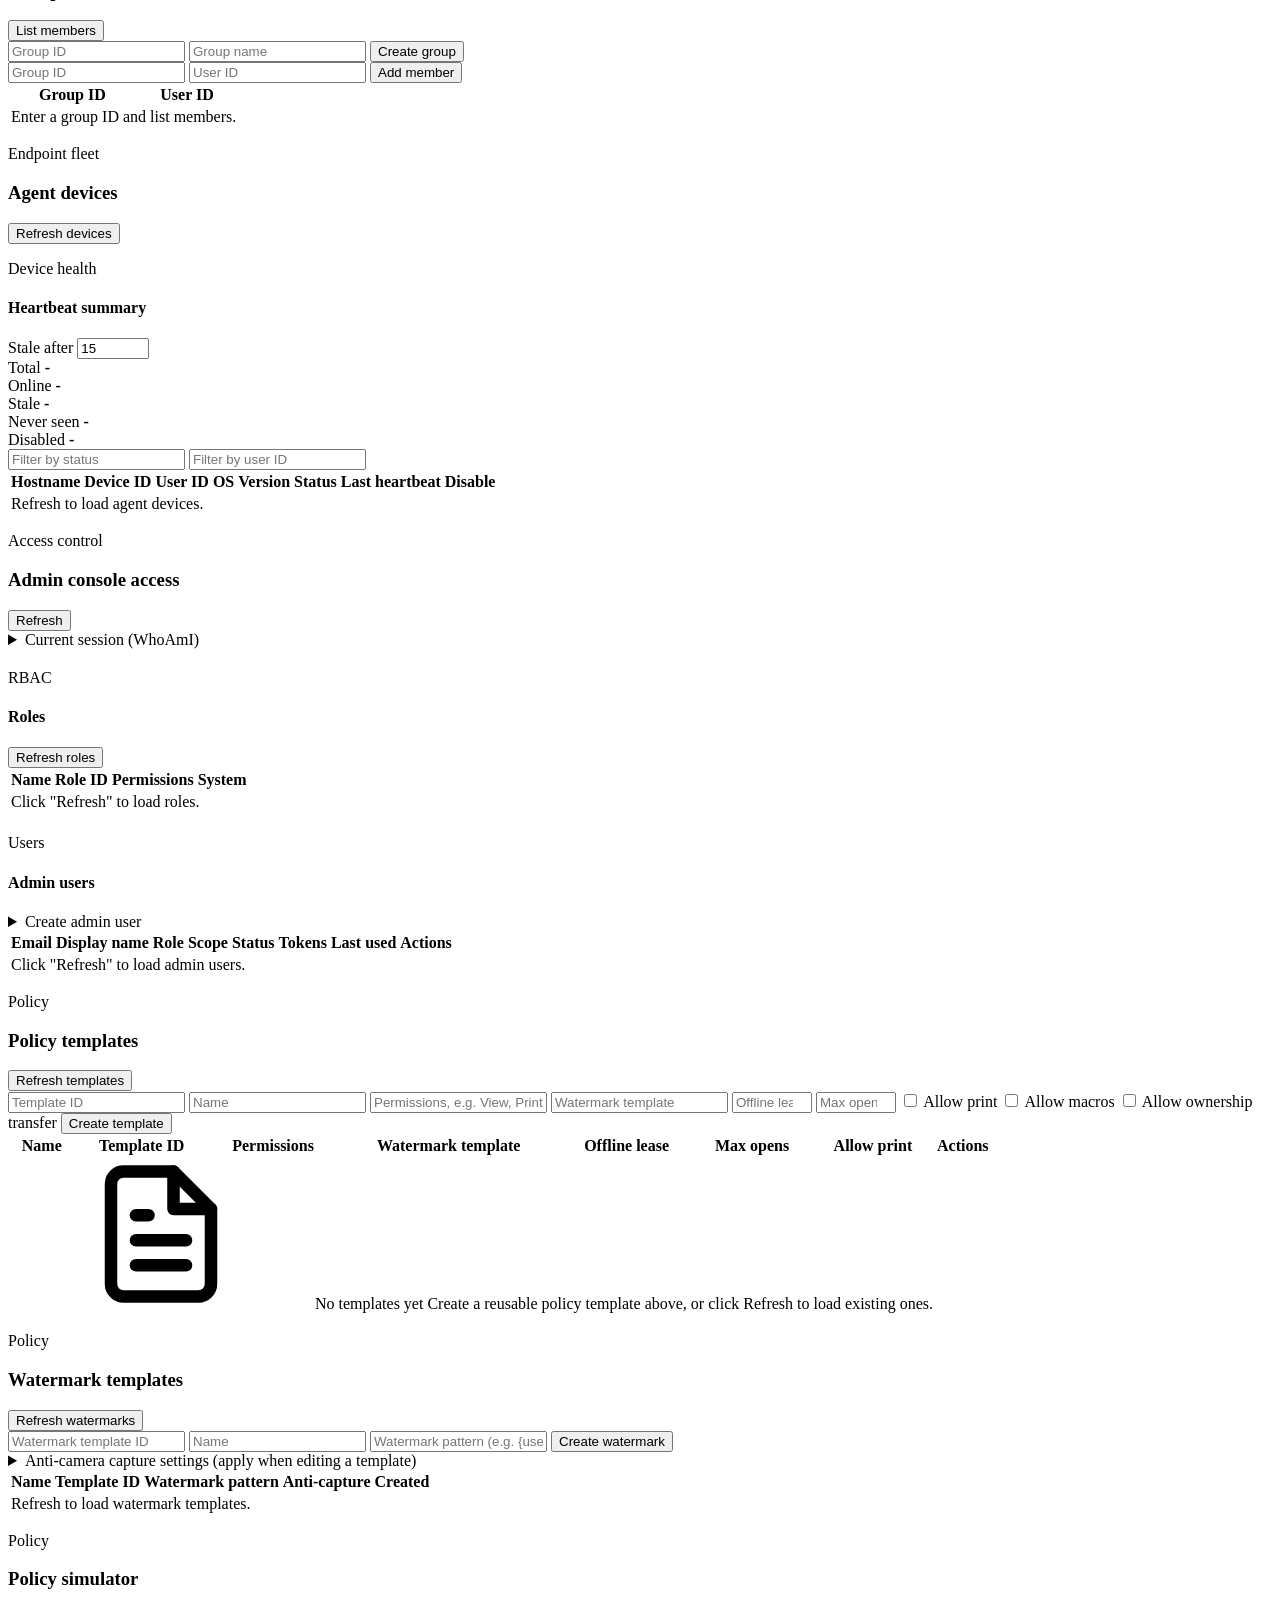
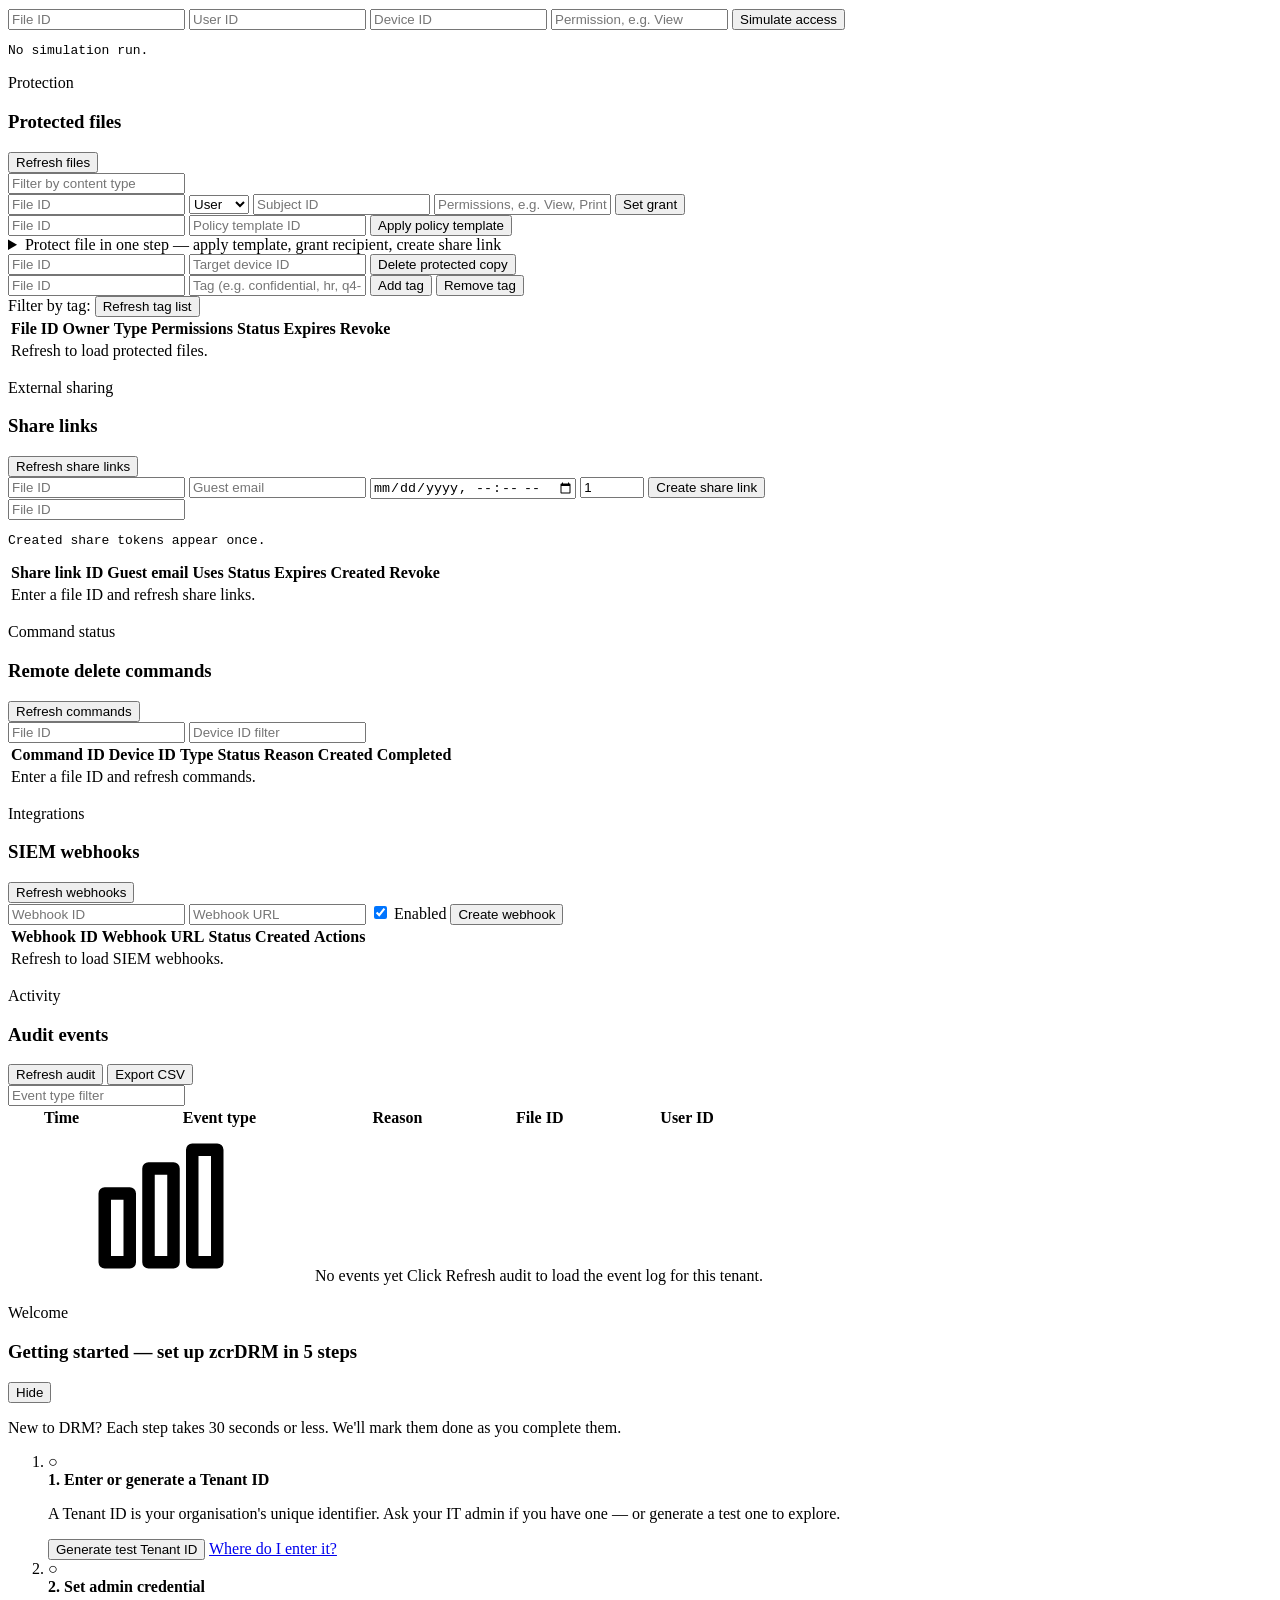
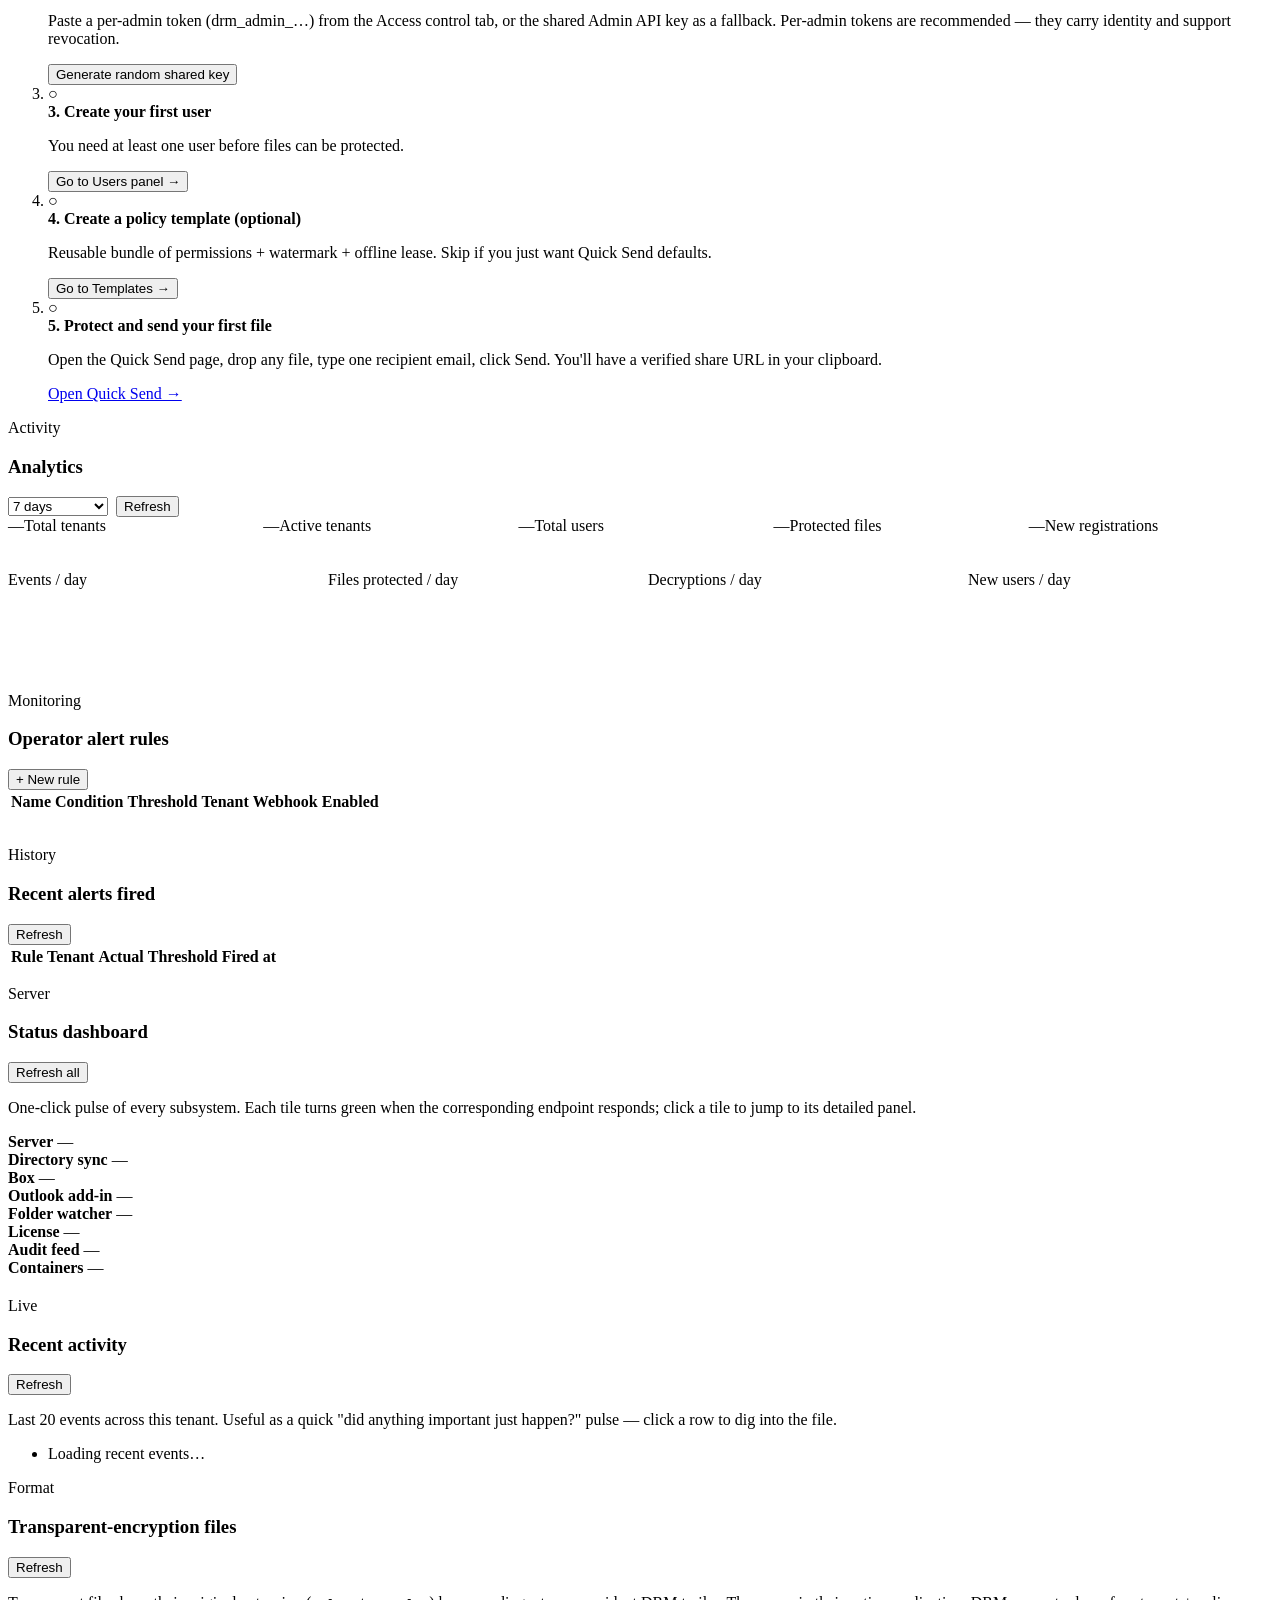
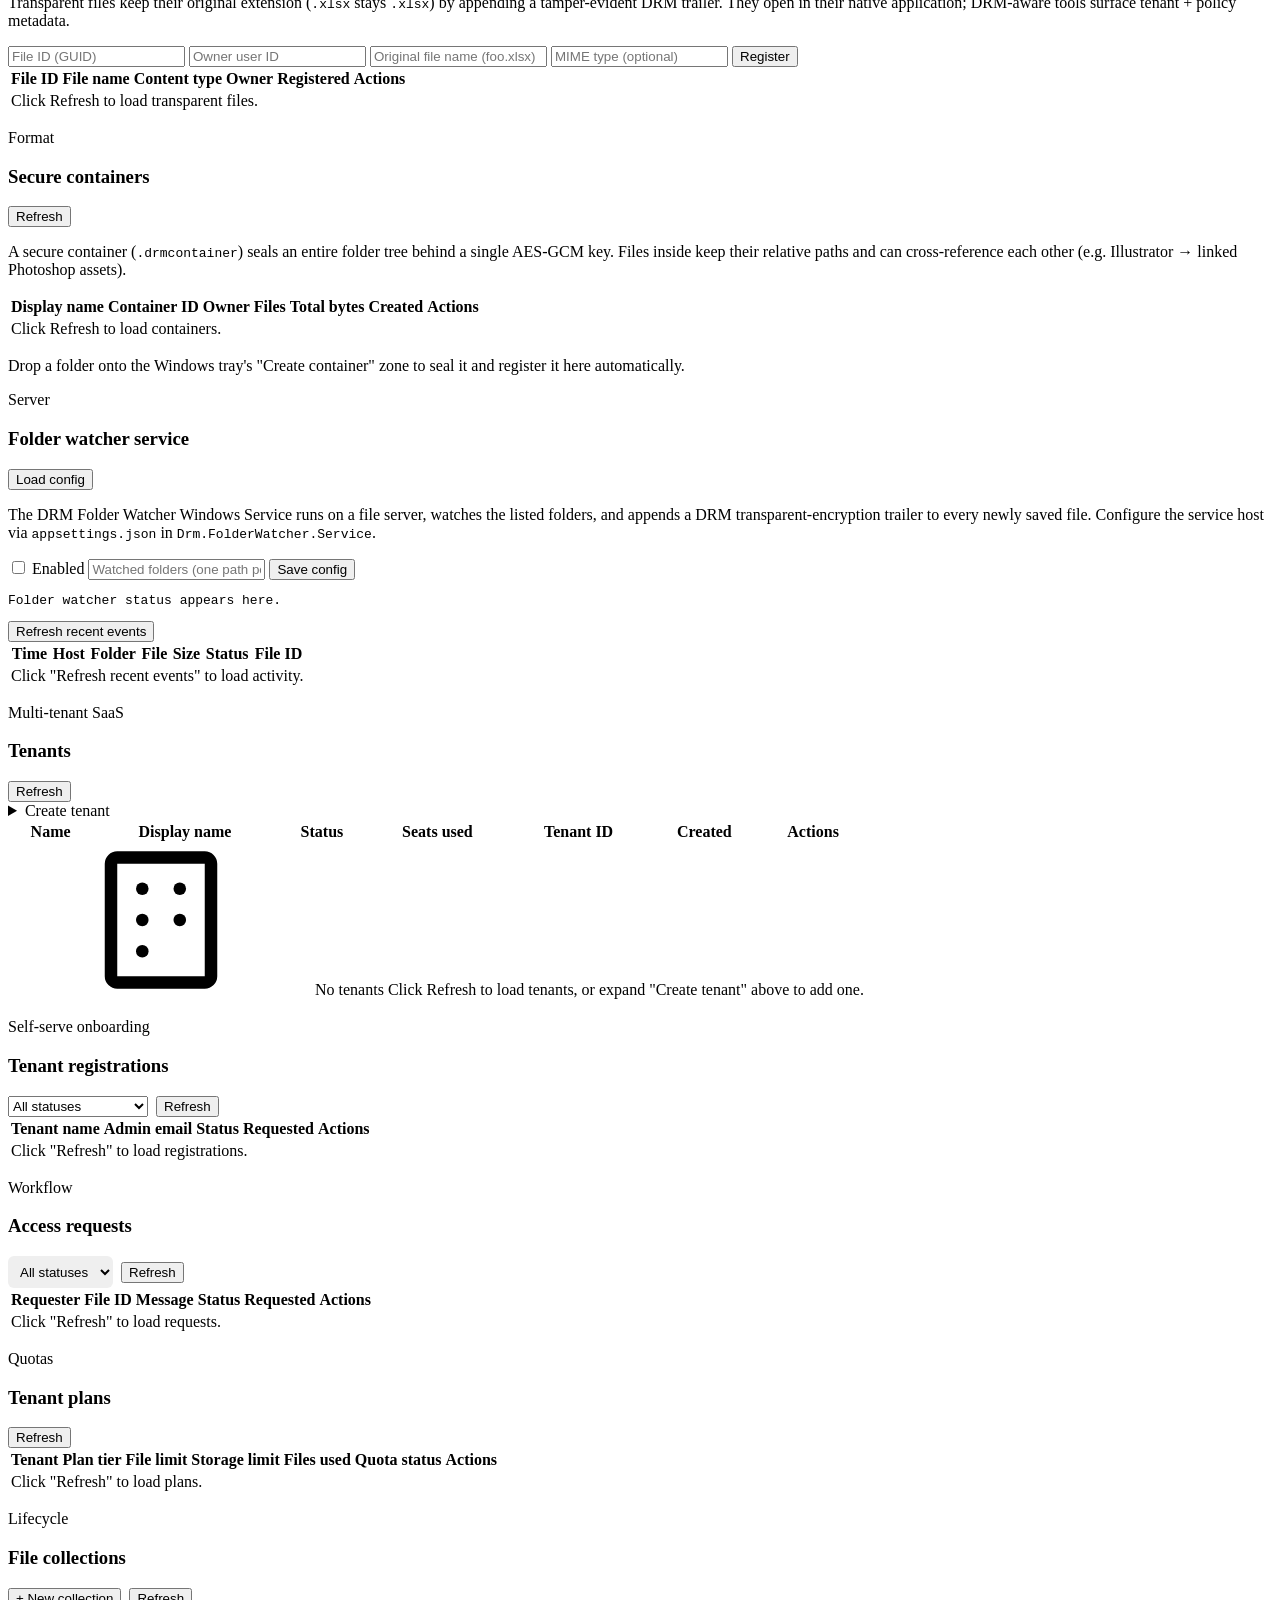
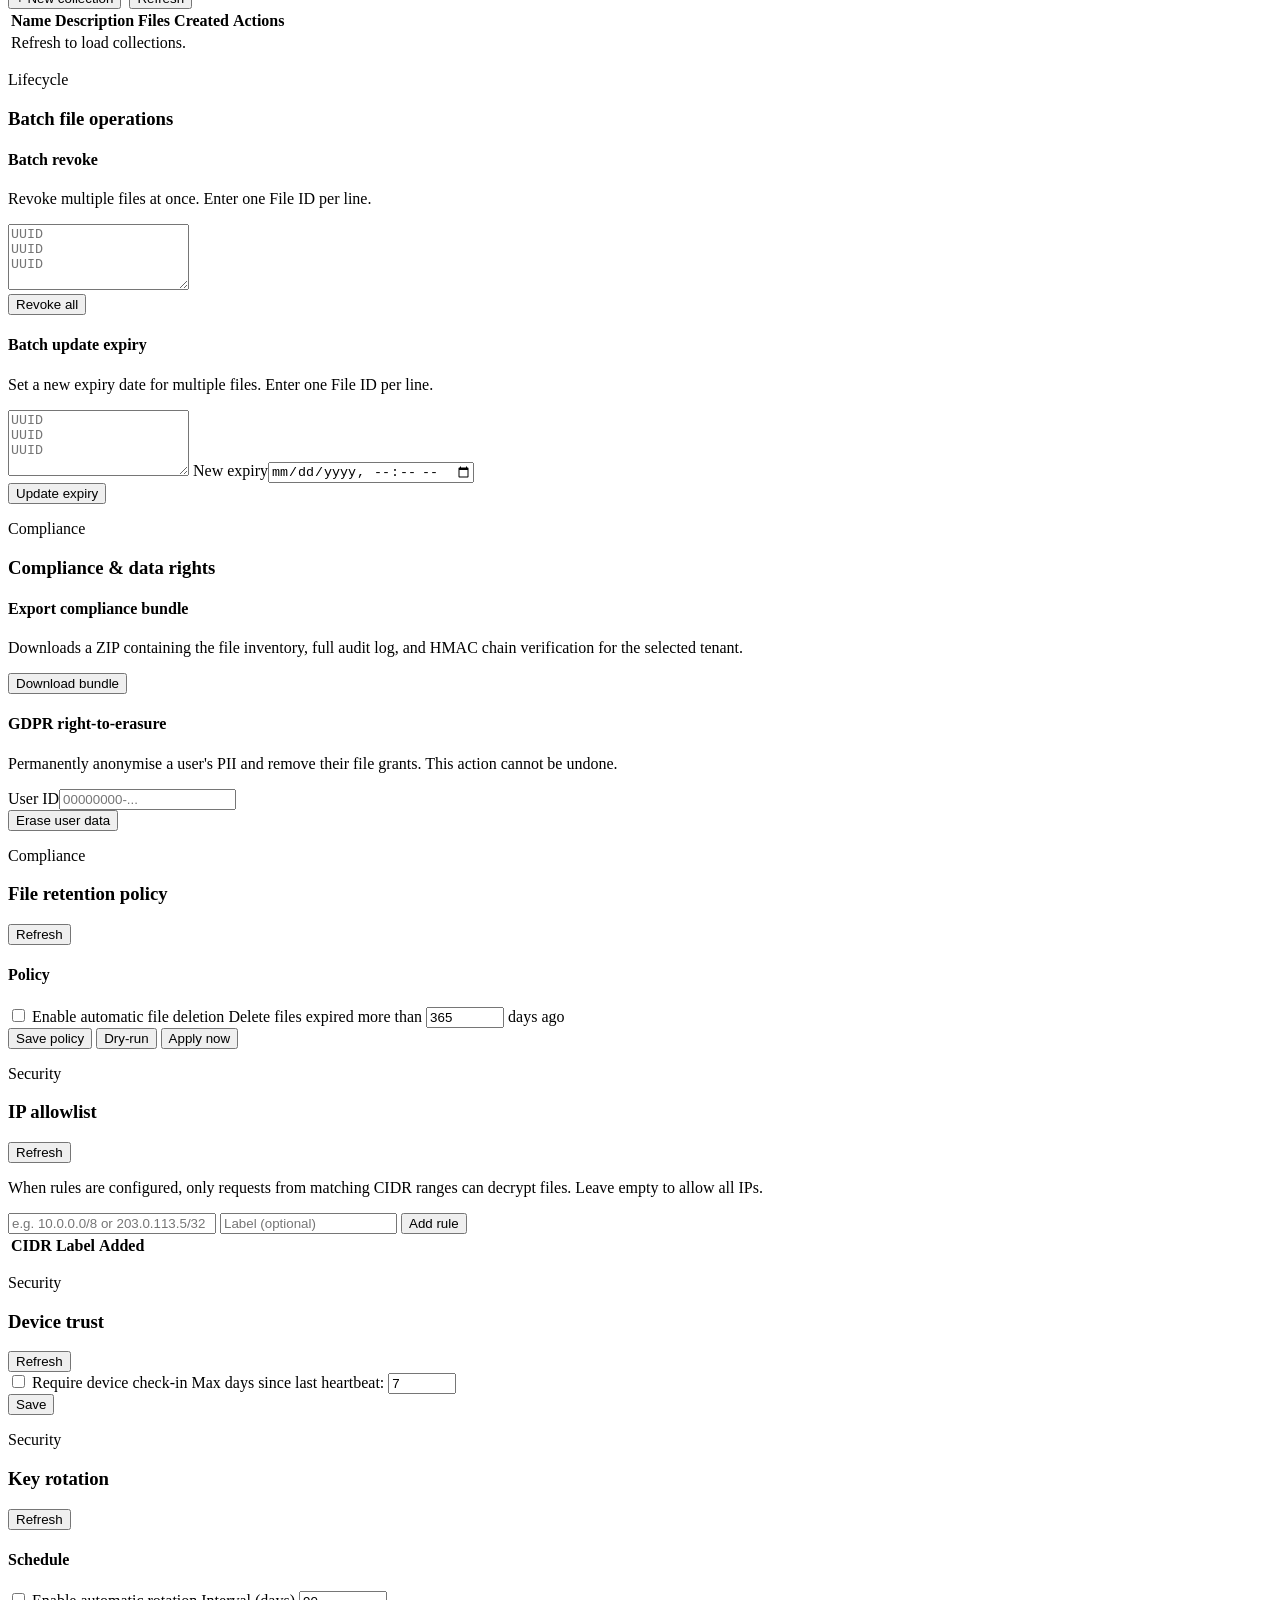
==== commit 18fbcd6e: "feat(admin): UI for the new CRUD ops + tag remove + device enable - SIEM webhooks table: Delete butt" ====
--- a/src/Drm.Server/wwwroot/admin/index.html
+++ b/src/Drm.Server/wwwroot/admin/index.html
@@ -148,7 +148,7 @@
           </div>
         </div>
         <div class="page-header-right">
-          <div class="status-line" id="connectionState" role="status" aria-live="polite">Not connected</div>
+          <div class="status-line" id="connectionState">Not connected</div>
           <button type="button" class="settings-trigger" id="settingsTrigger" aria-label="Open settings drawer" aria-expanded="false" title="Server health &amp; license">
             <span aria-hidden="true">⚙</span>
           </button>
@@ -677,6 +677,7 @@
                 <th>Offline lease</th>
                 <th>Max opens</th>
                 <th>Allow print</th>
+                <th>Actions</th>
               </tr>
             </thead>
             <tbody id="policyTemplatesBody">
@@ -873,6 +874,7 @@
           <input id="tagFileId" autocomplete="off" placeholder="File ID">
           <input id="tagValue" autocomplete="off" placeholder="Tag (e.g. confidential, hr, q4-2026)" maxlength="64">
           <button type="submit">Add tag</button>
+          <button id="removeTagBtn" type="button">Remove tag</button>
         </form>
 
         <div class="tag-filter-row">
@@ -1011,6 +1013,7 @@
                 <th>Webhook URL</th>
                 <th>Status</th>
                 <th>Created</th>
+                <th>Actions</th>
               </tr>
             </thead>
             <tbody id="siemWebhooksBody">
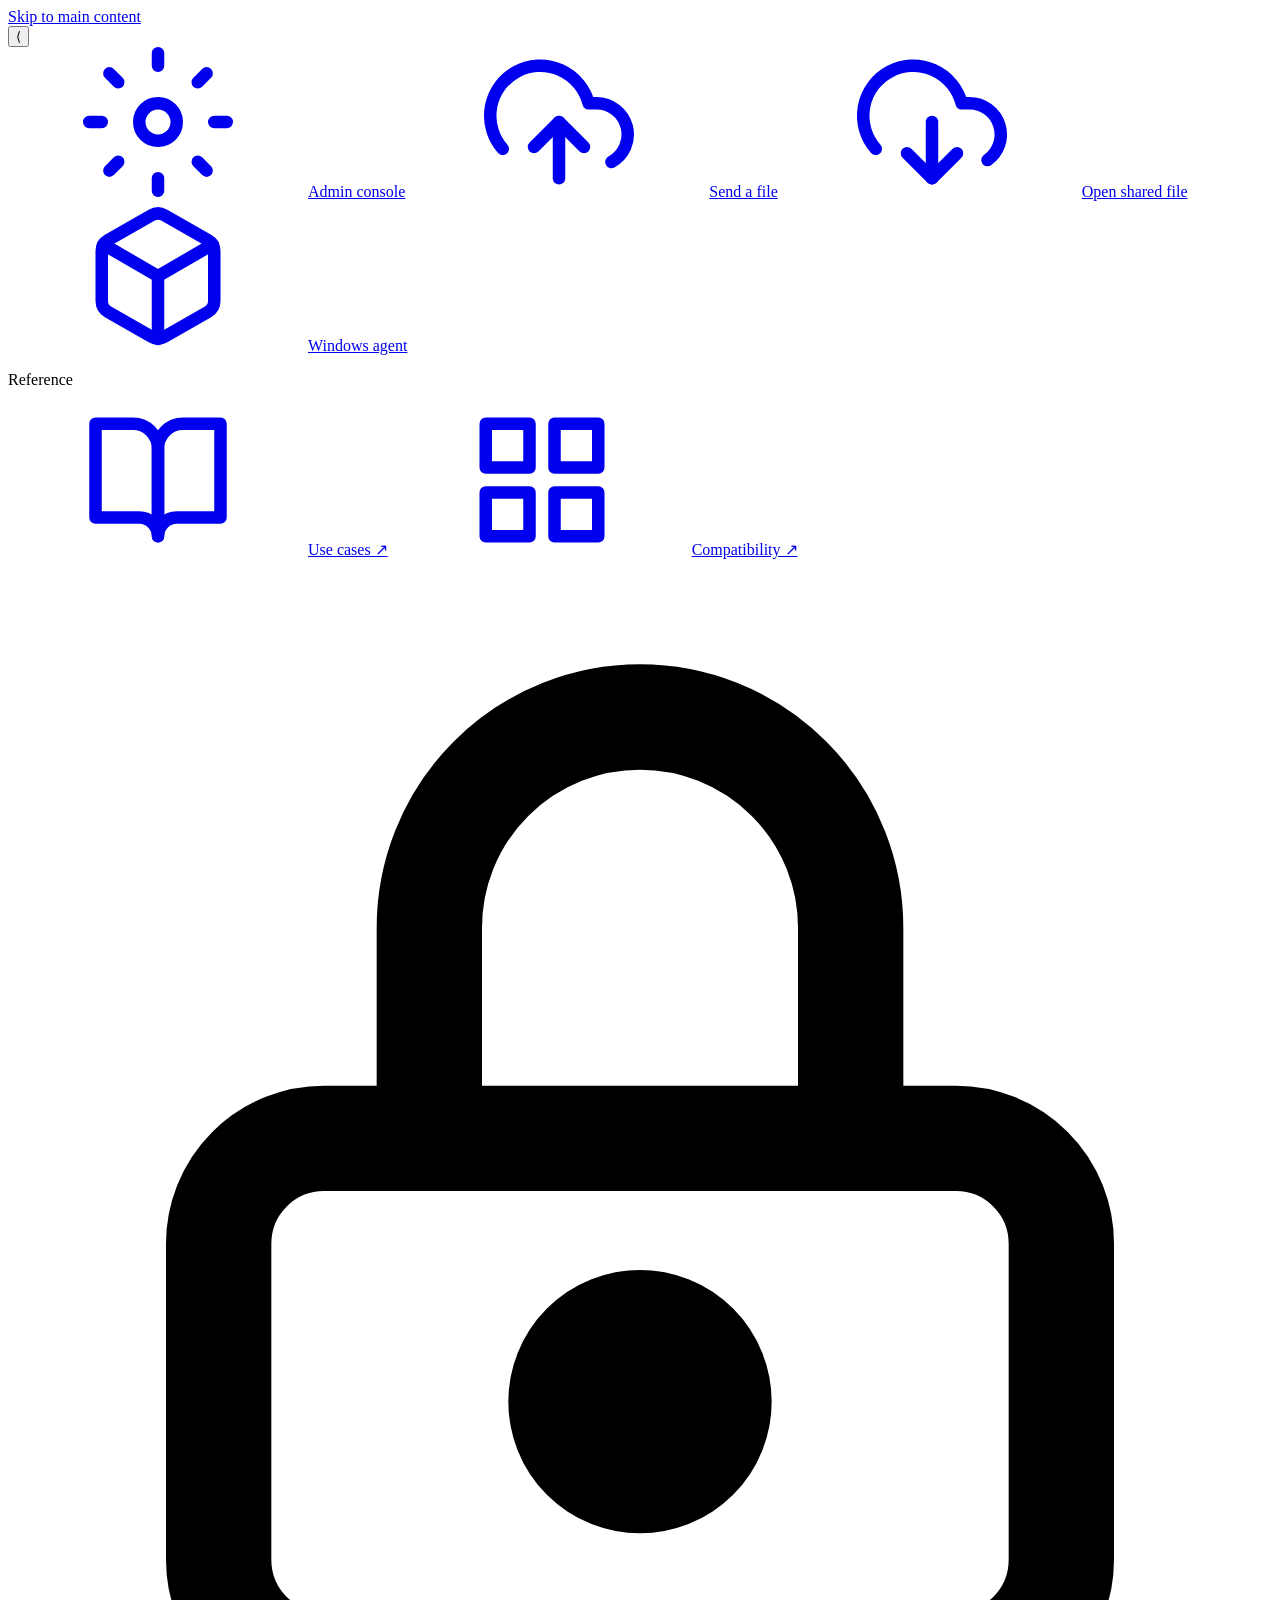
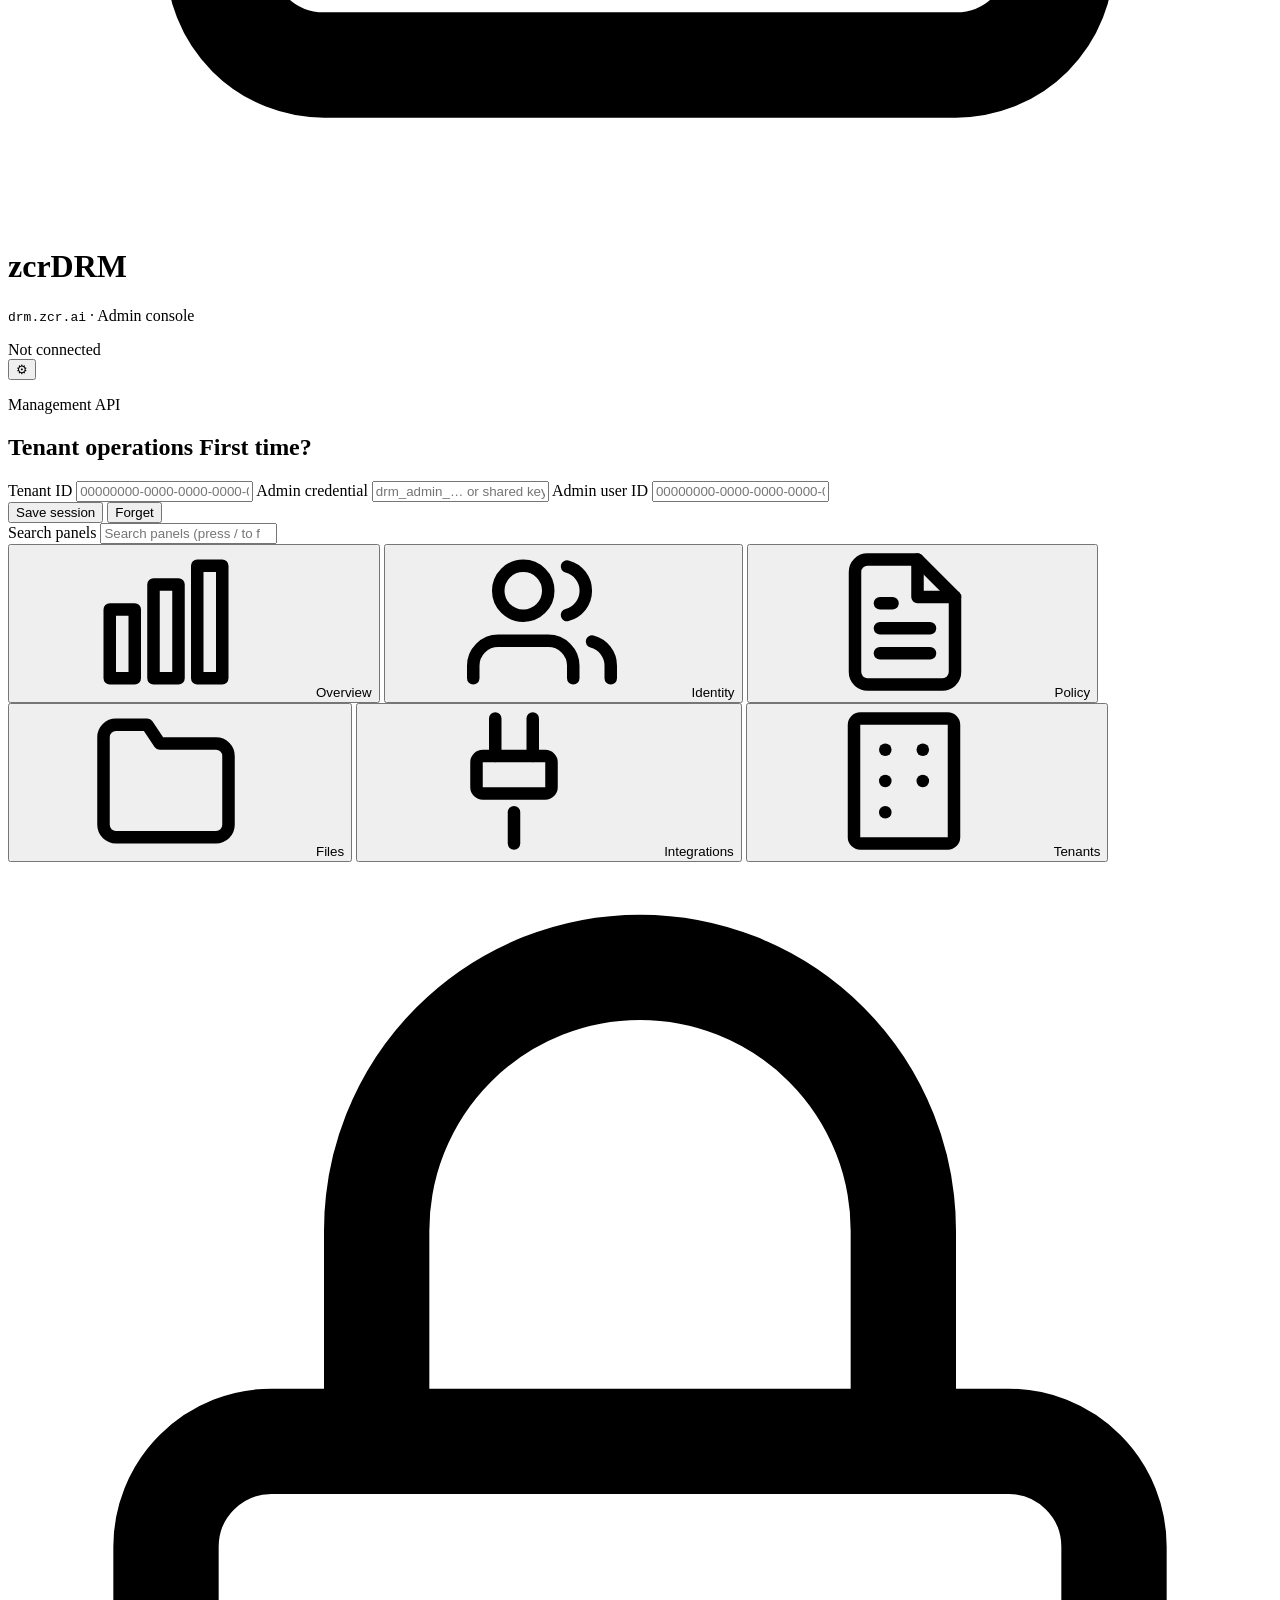
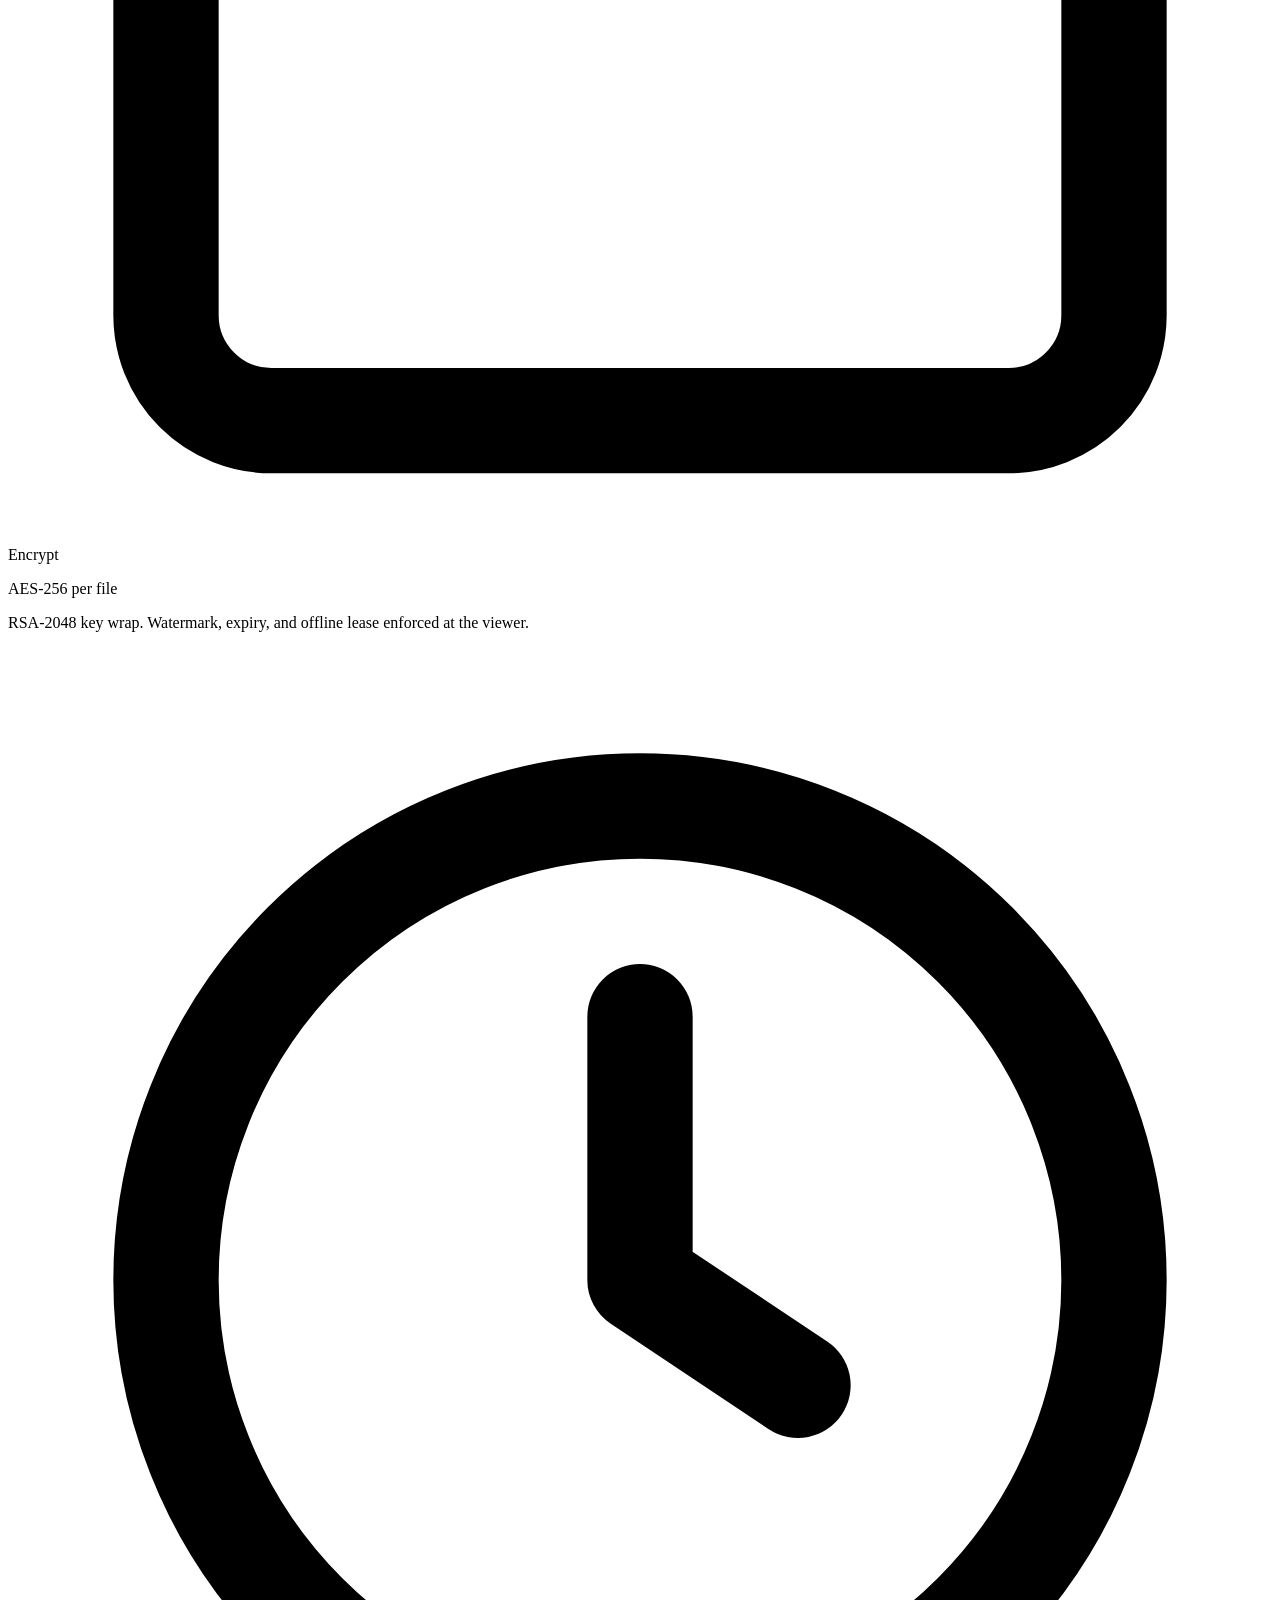
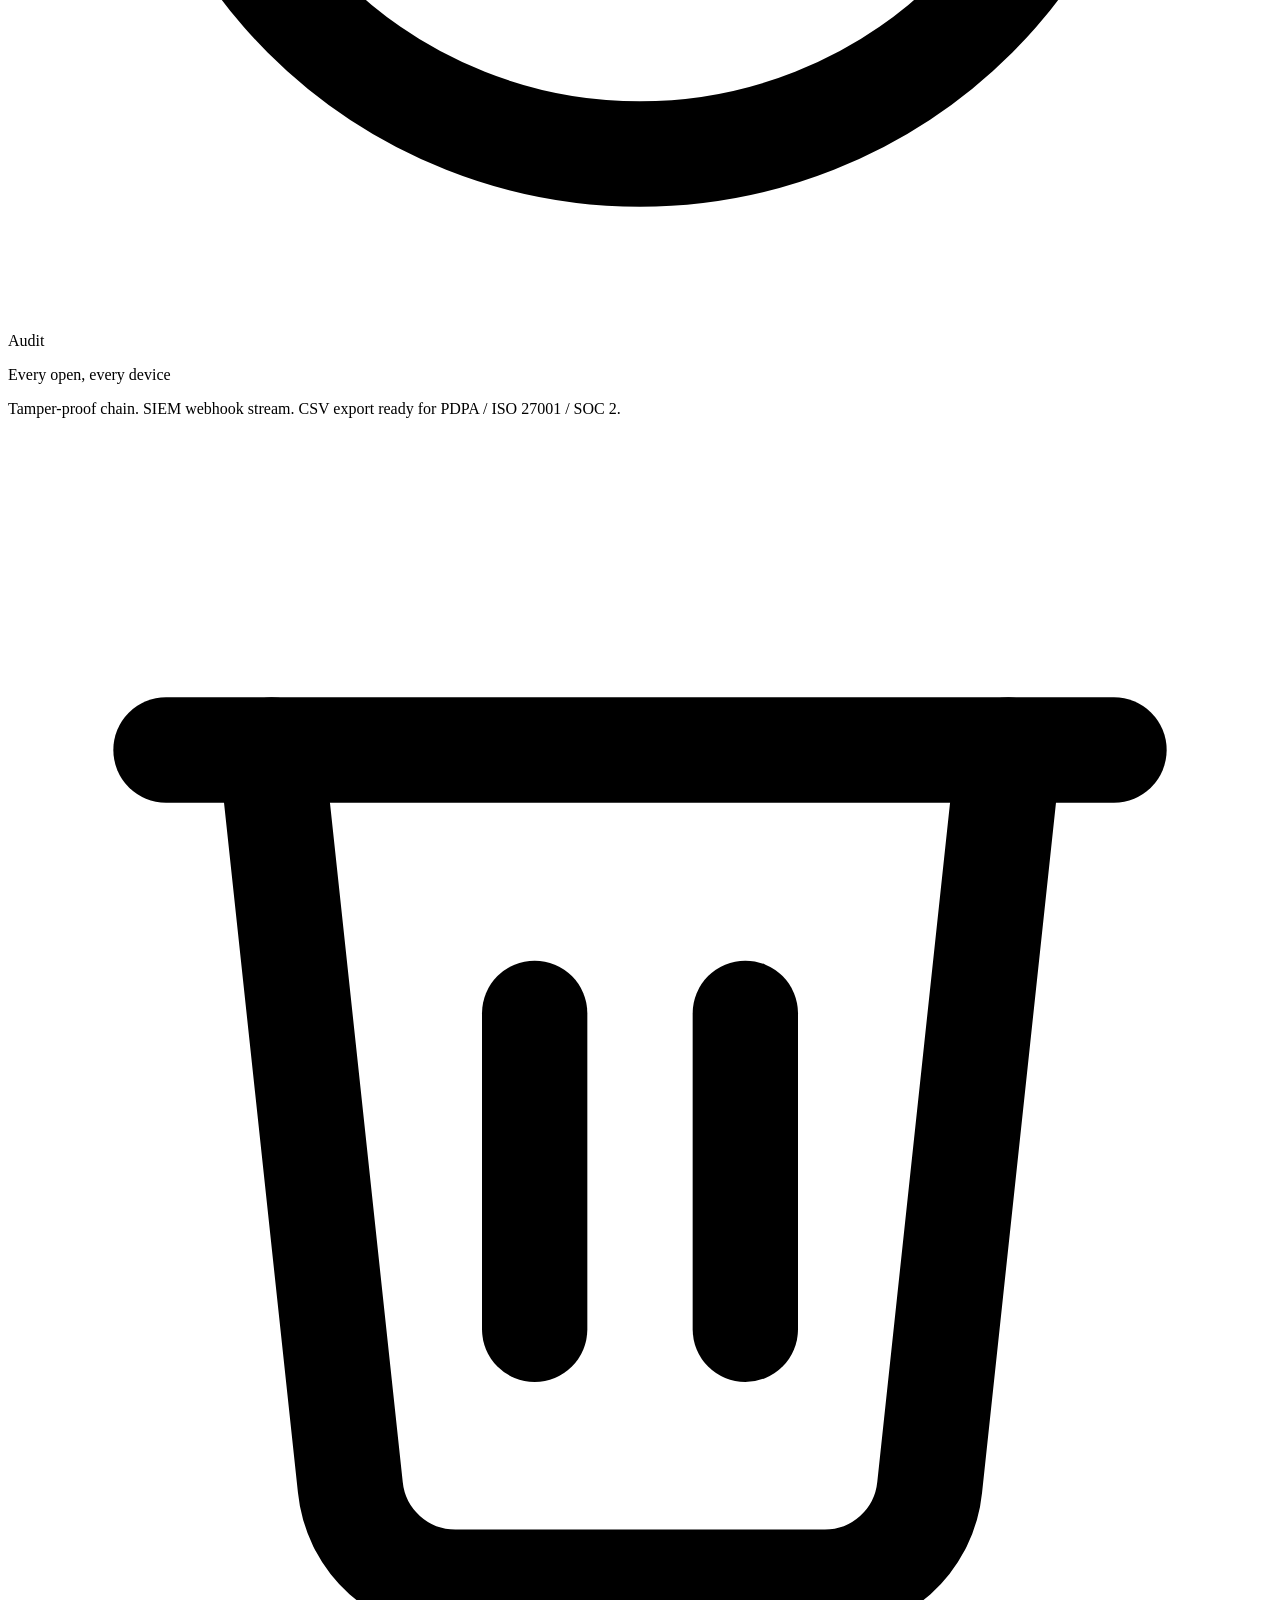
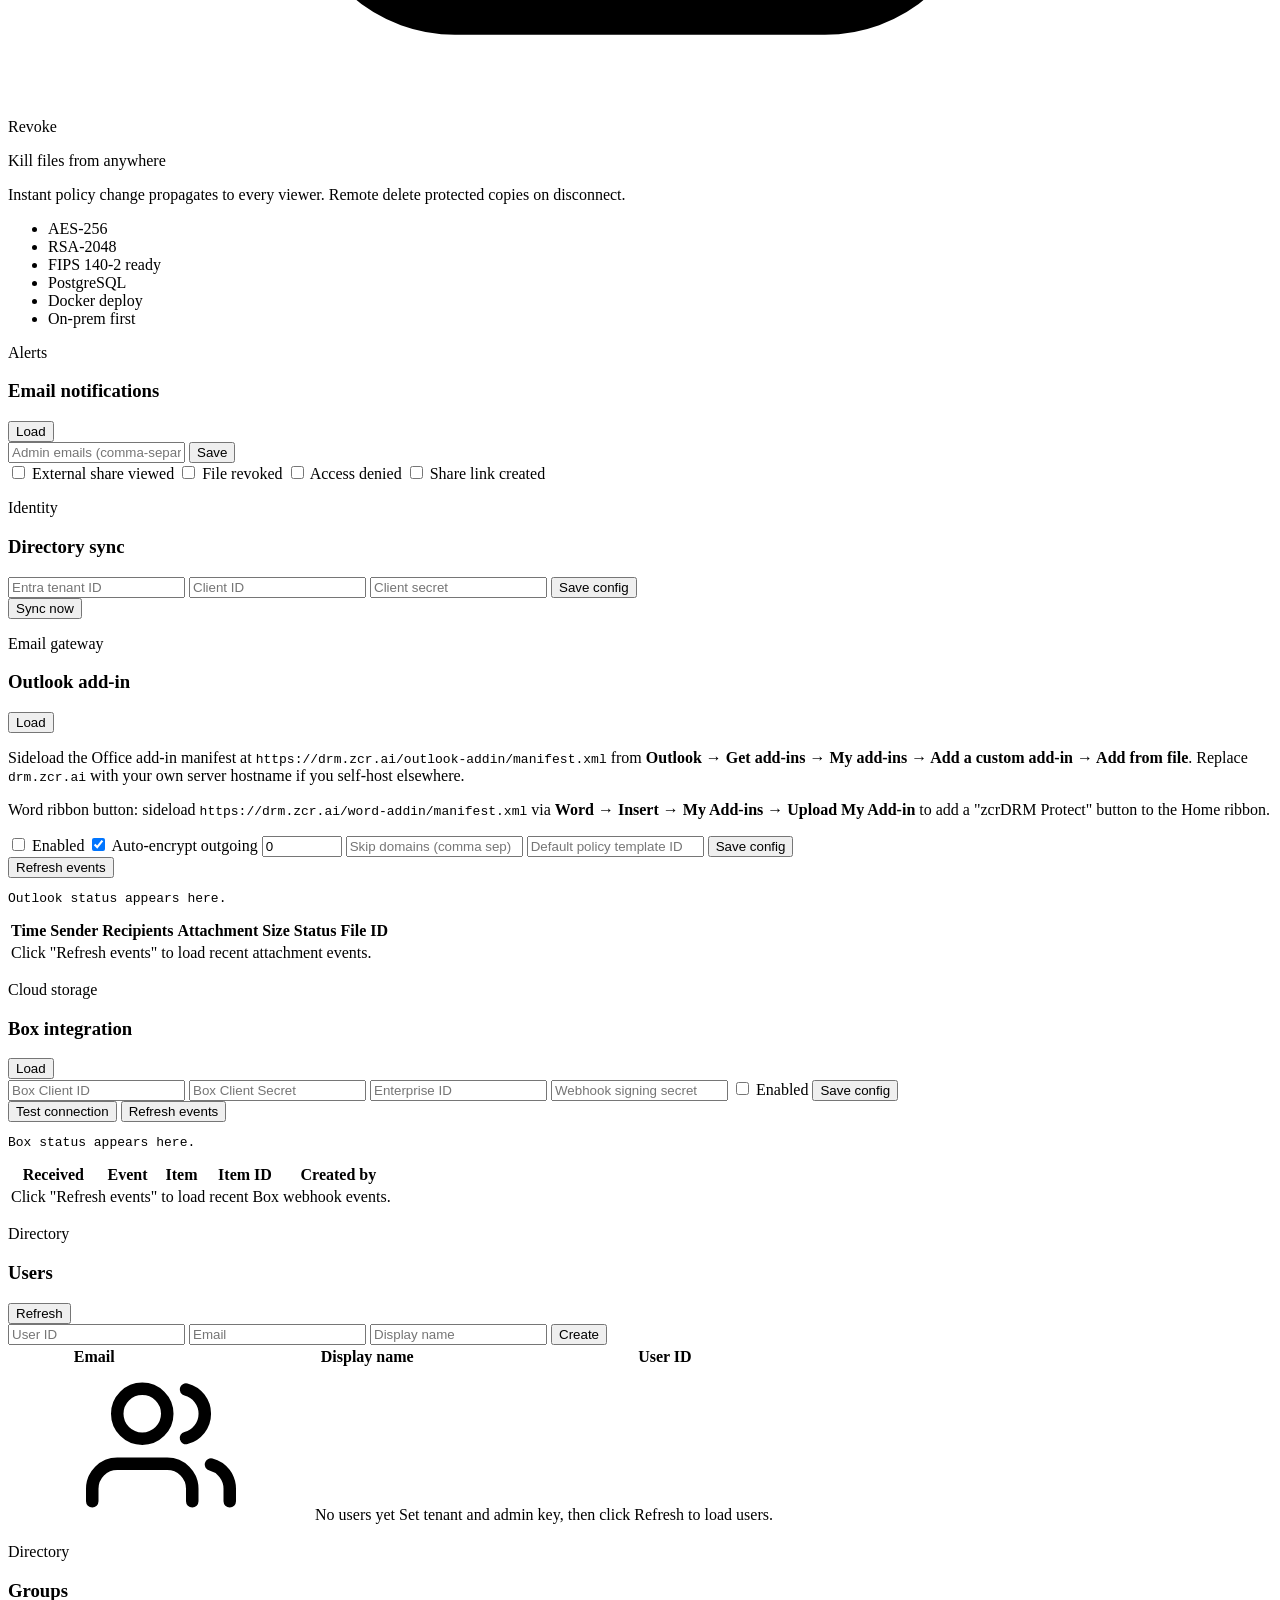
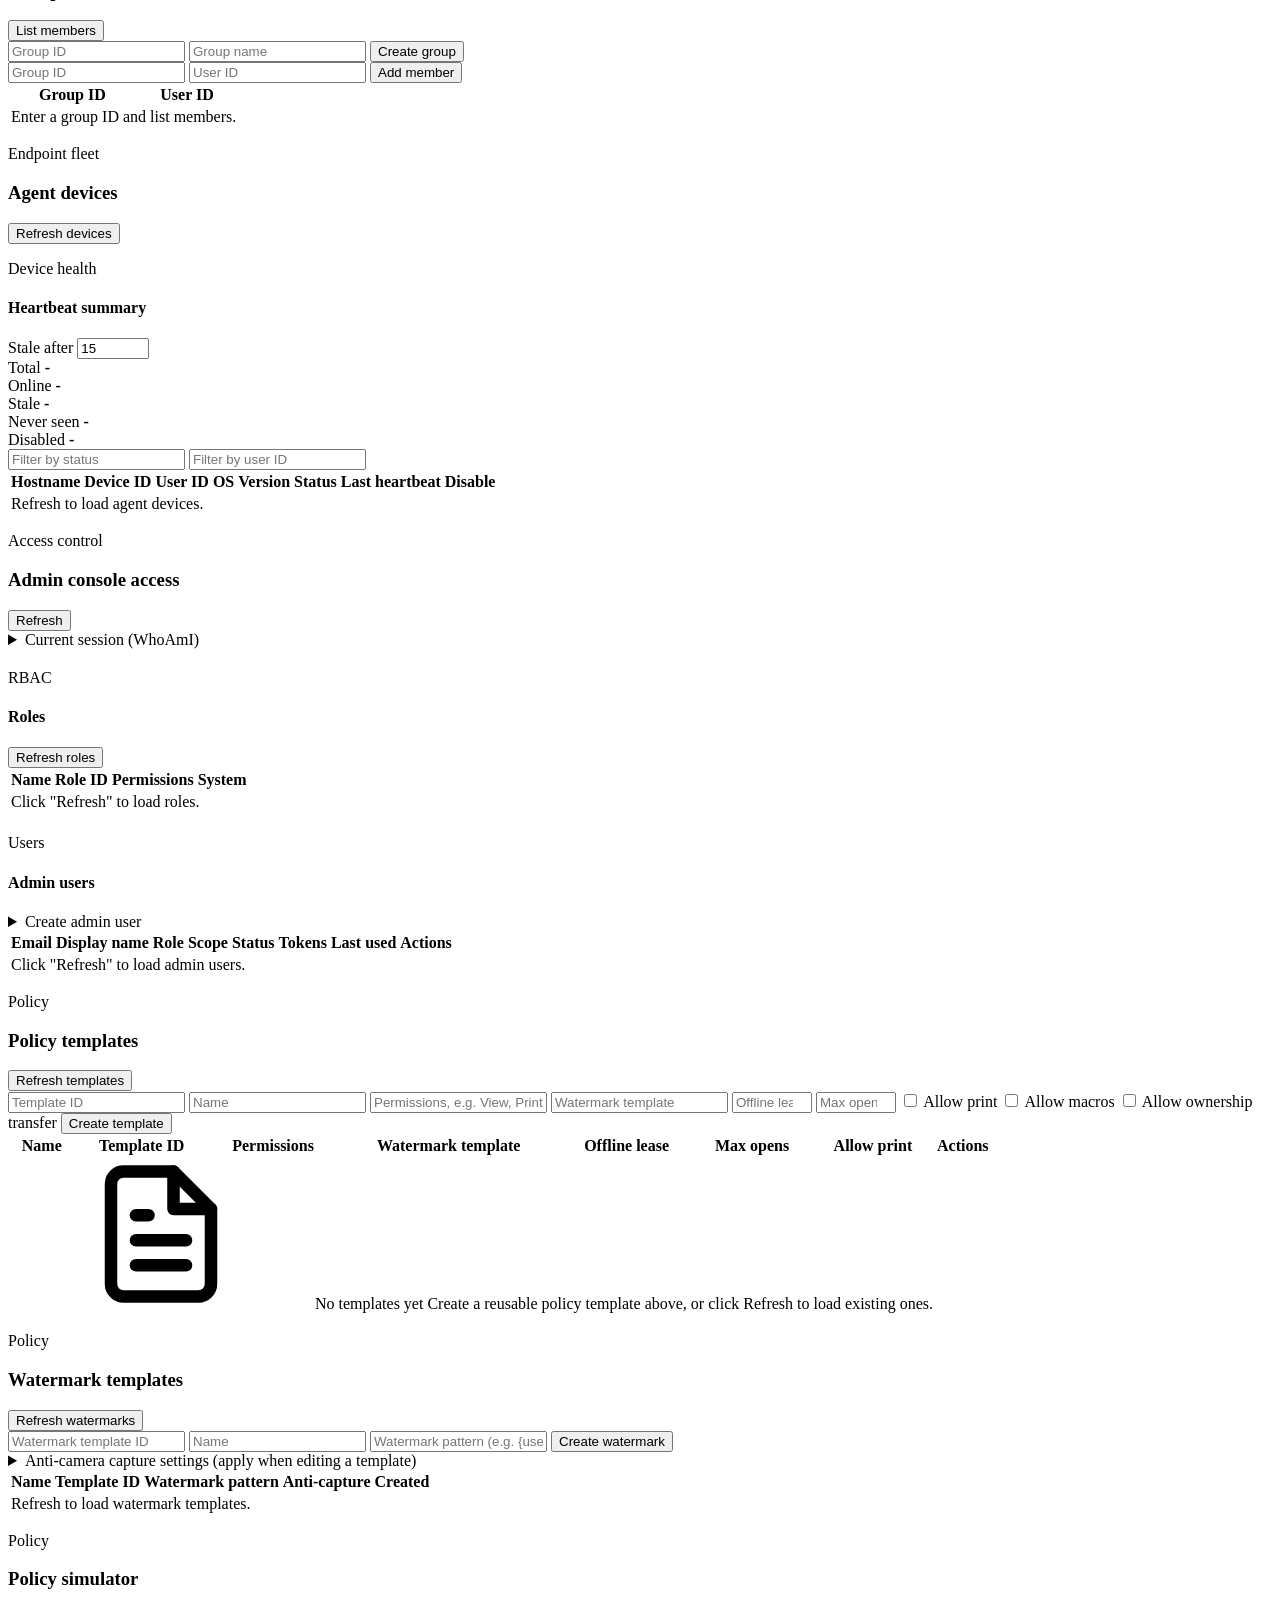
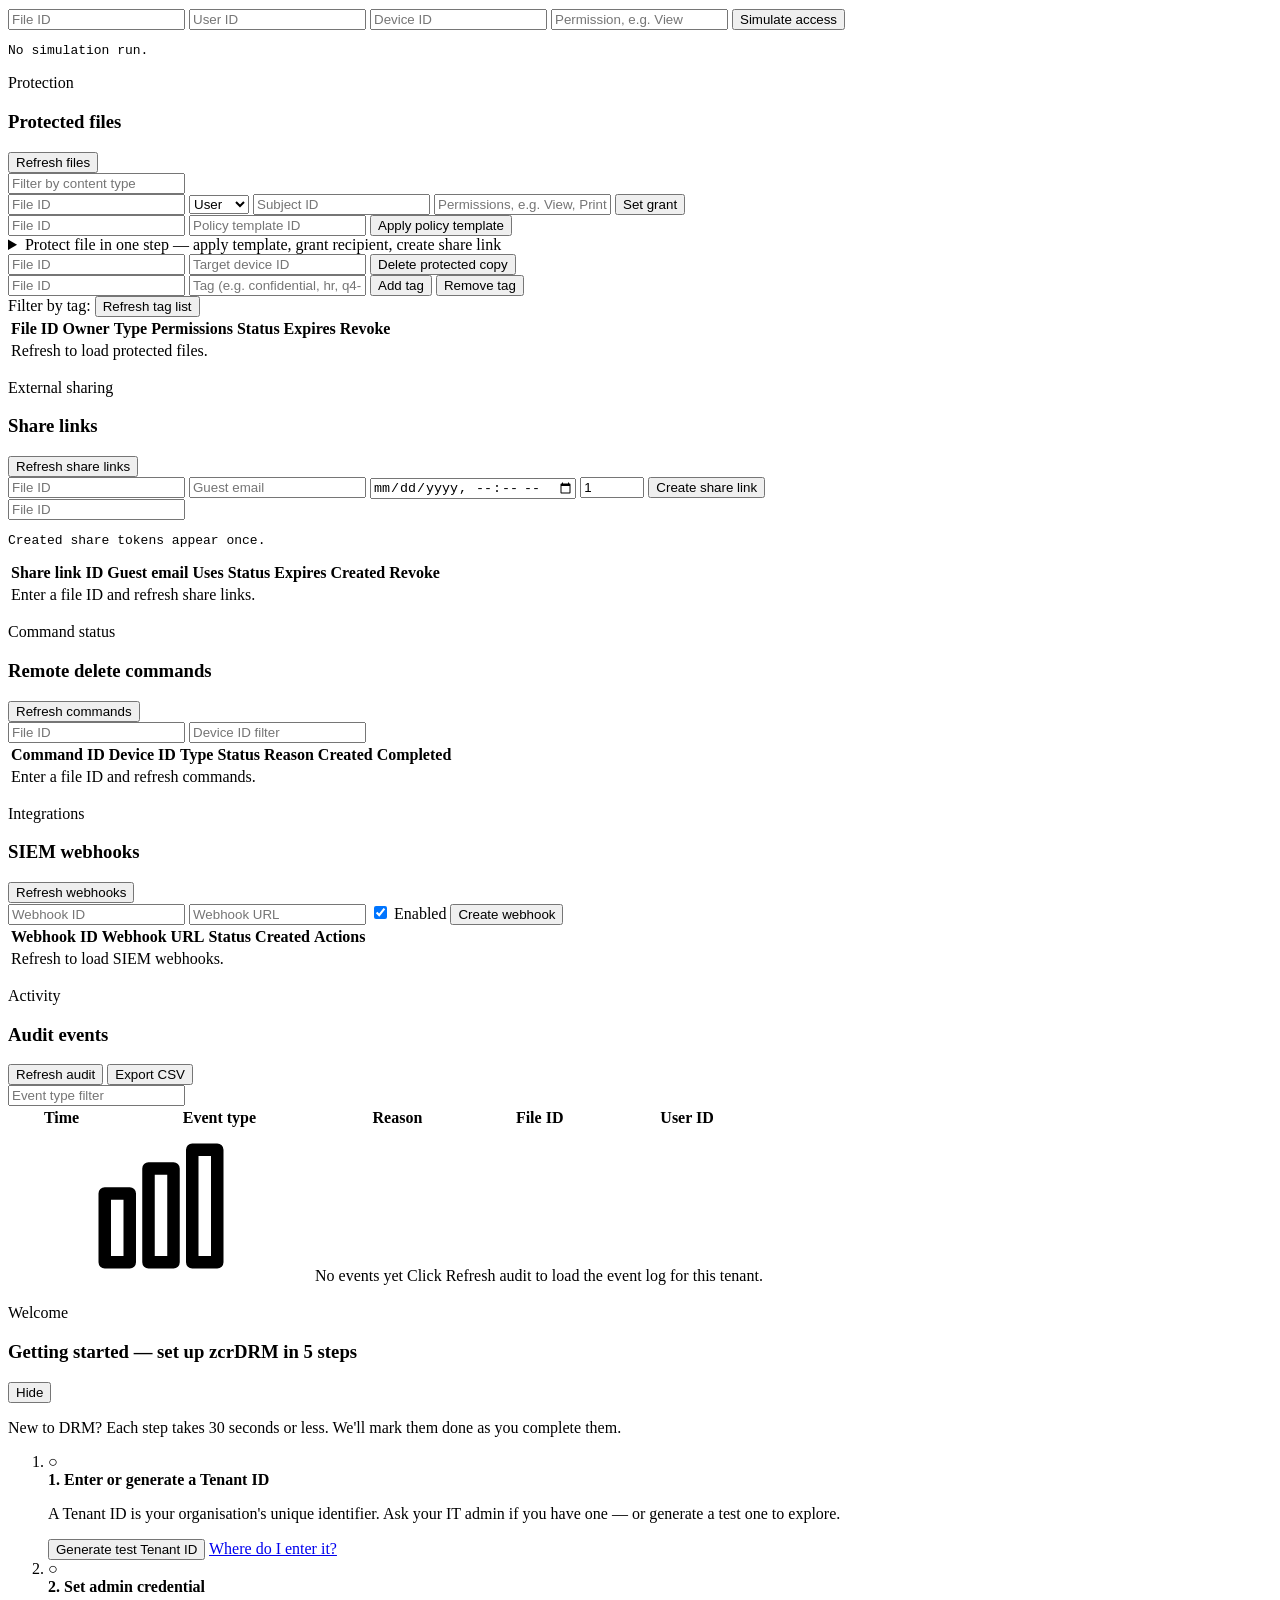
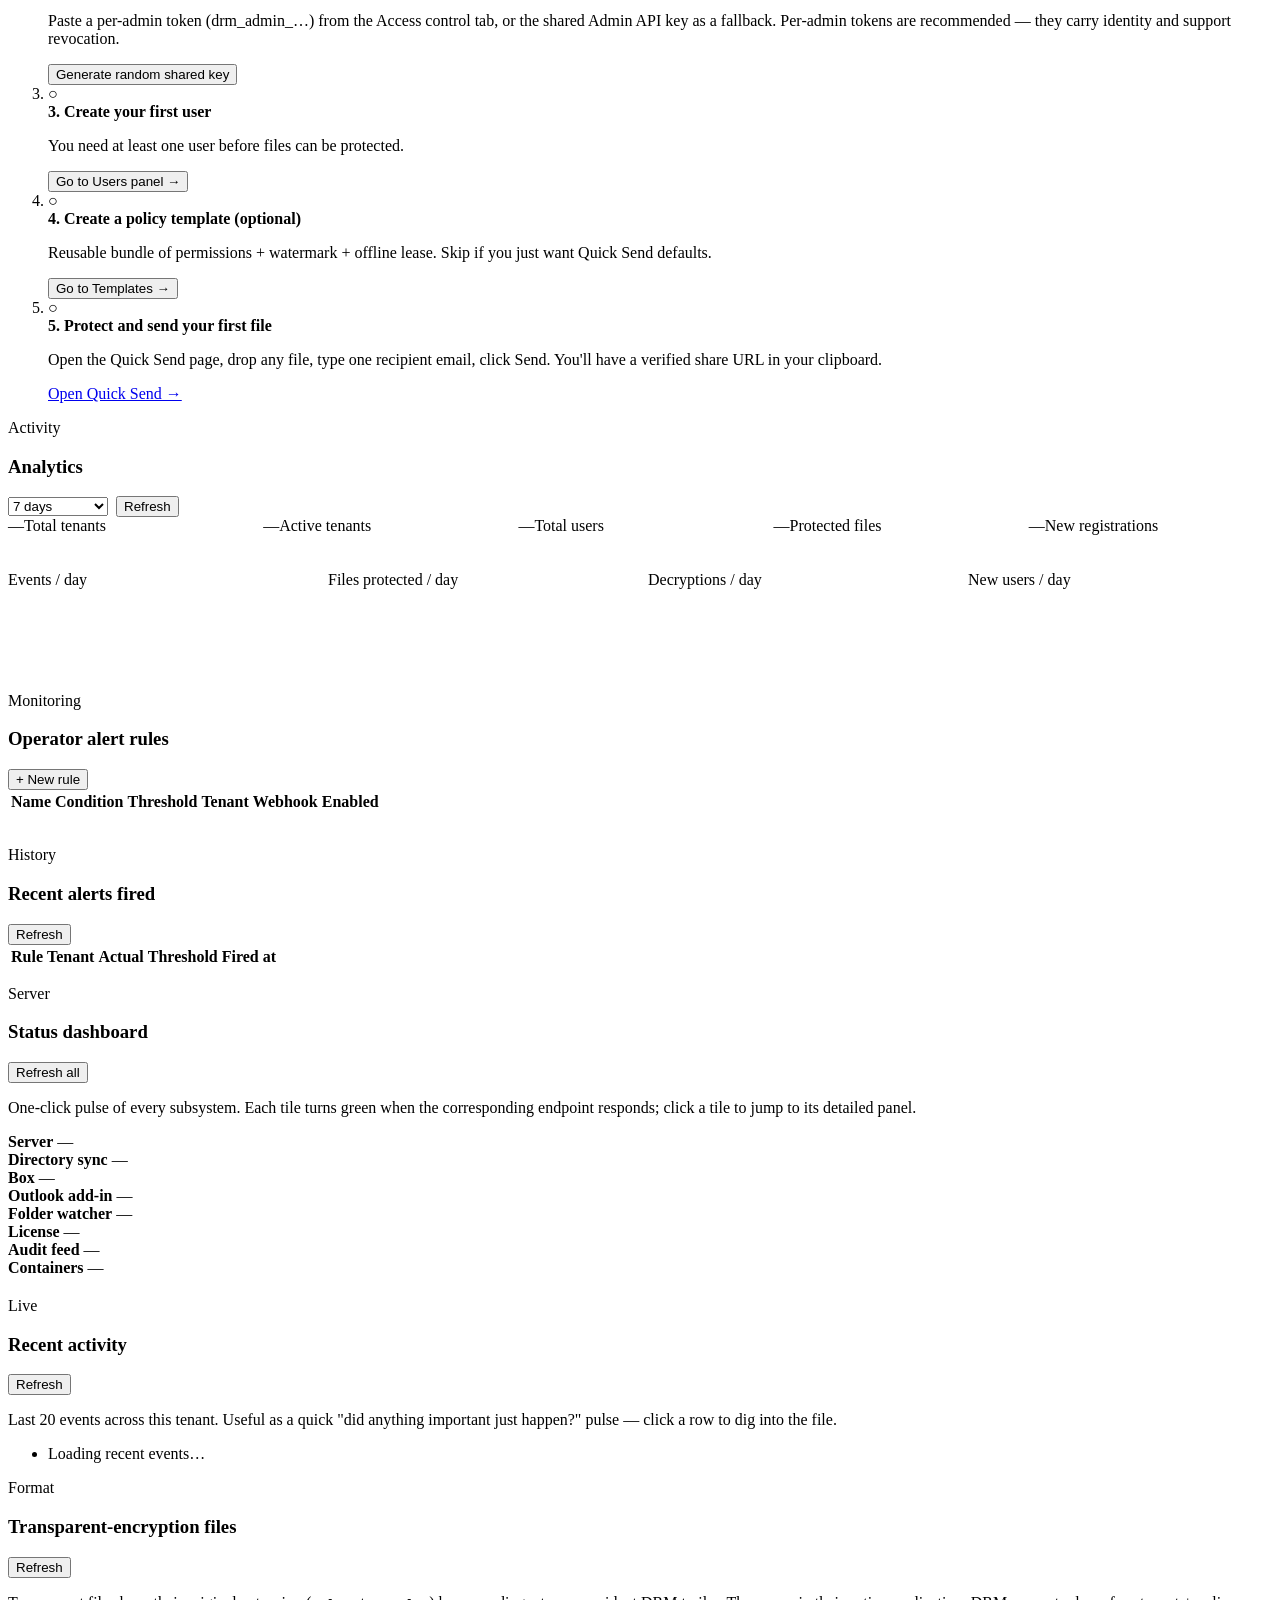
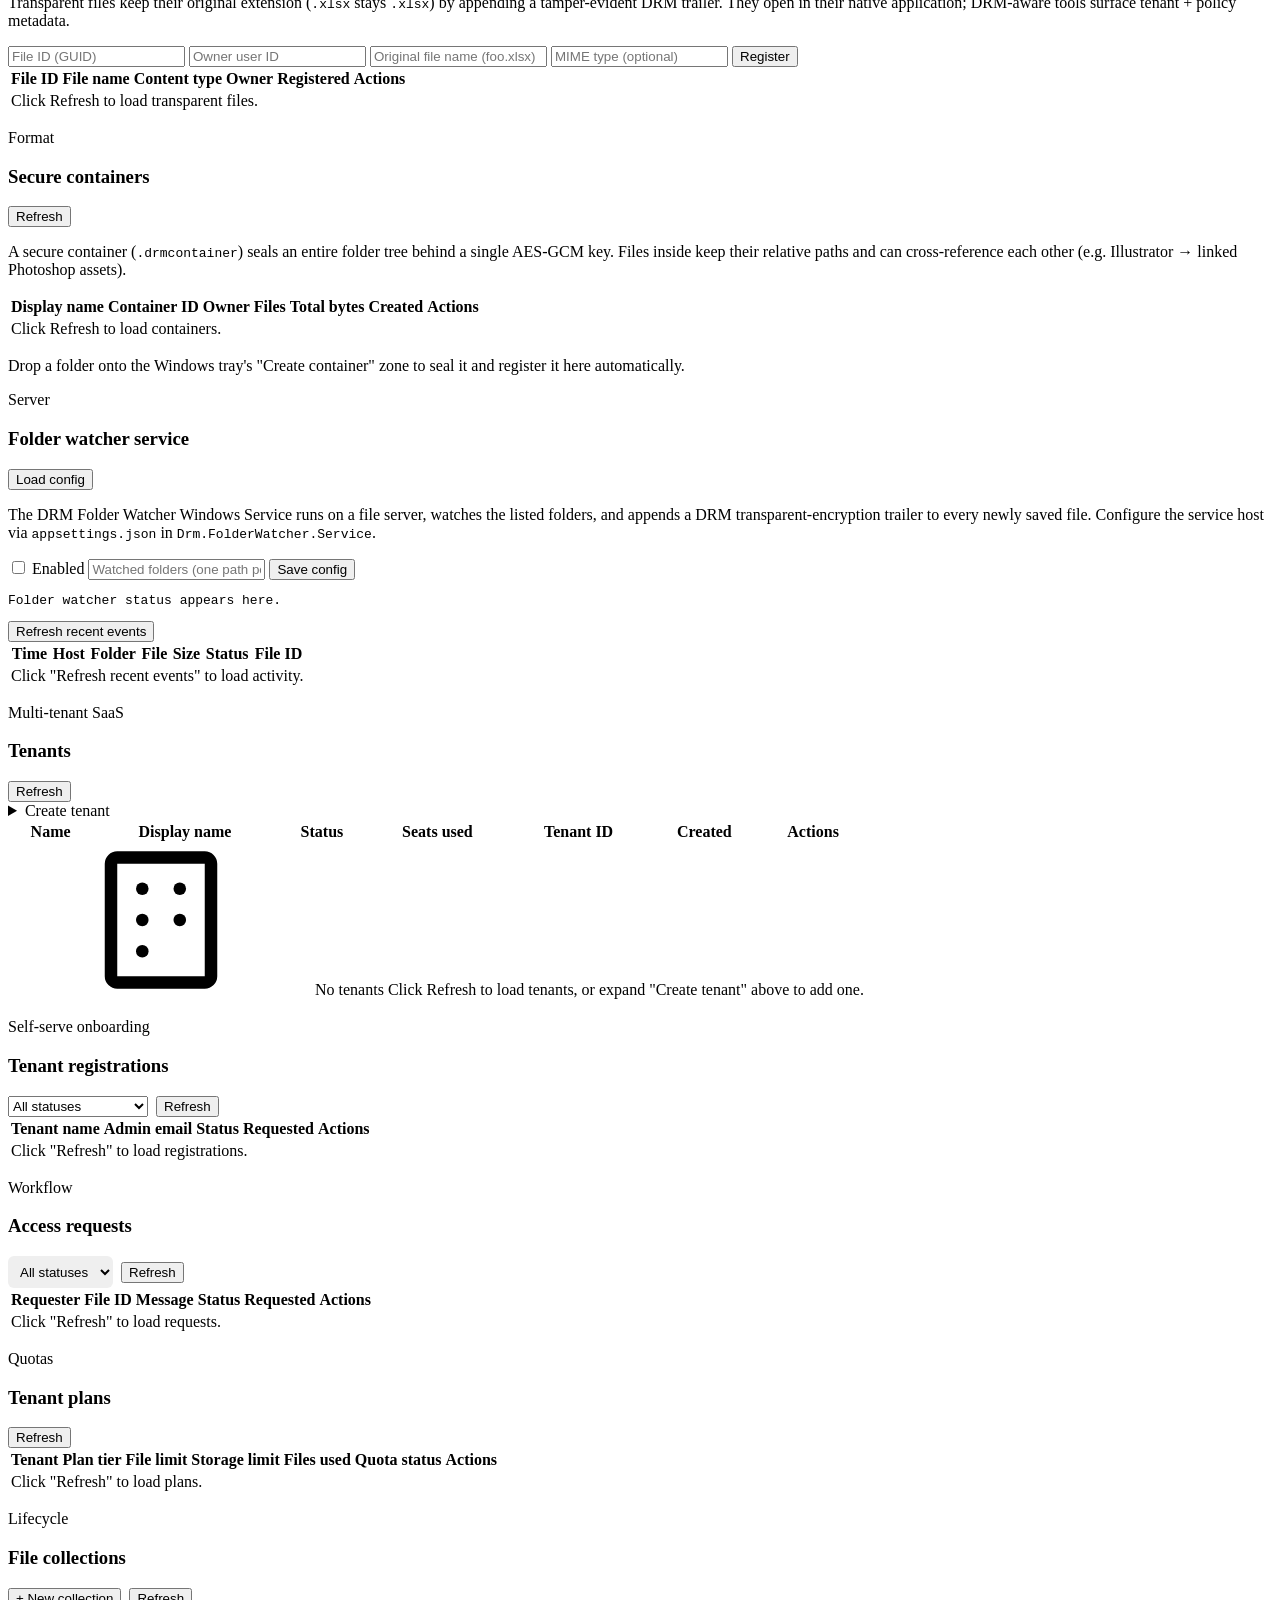
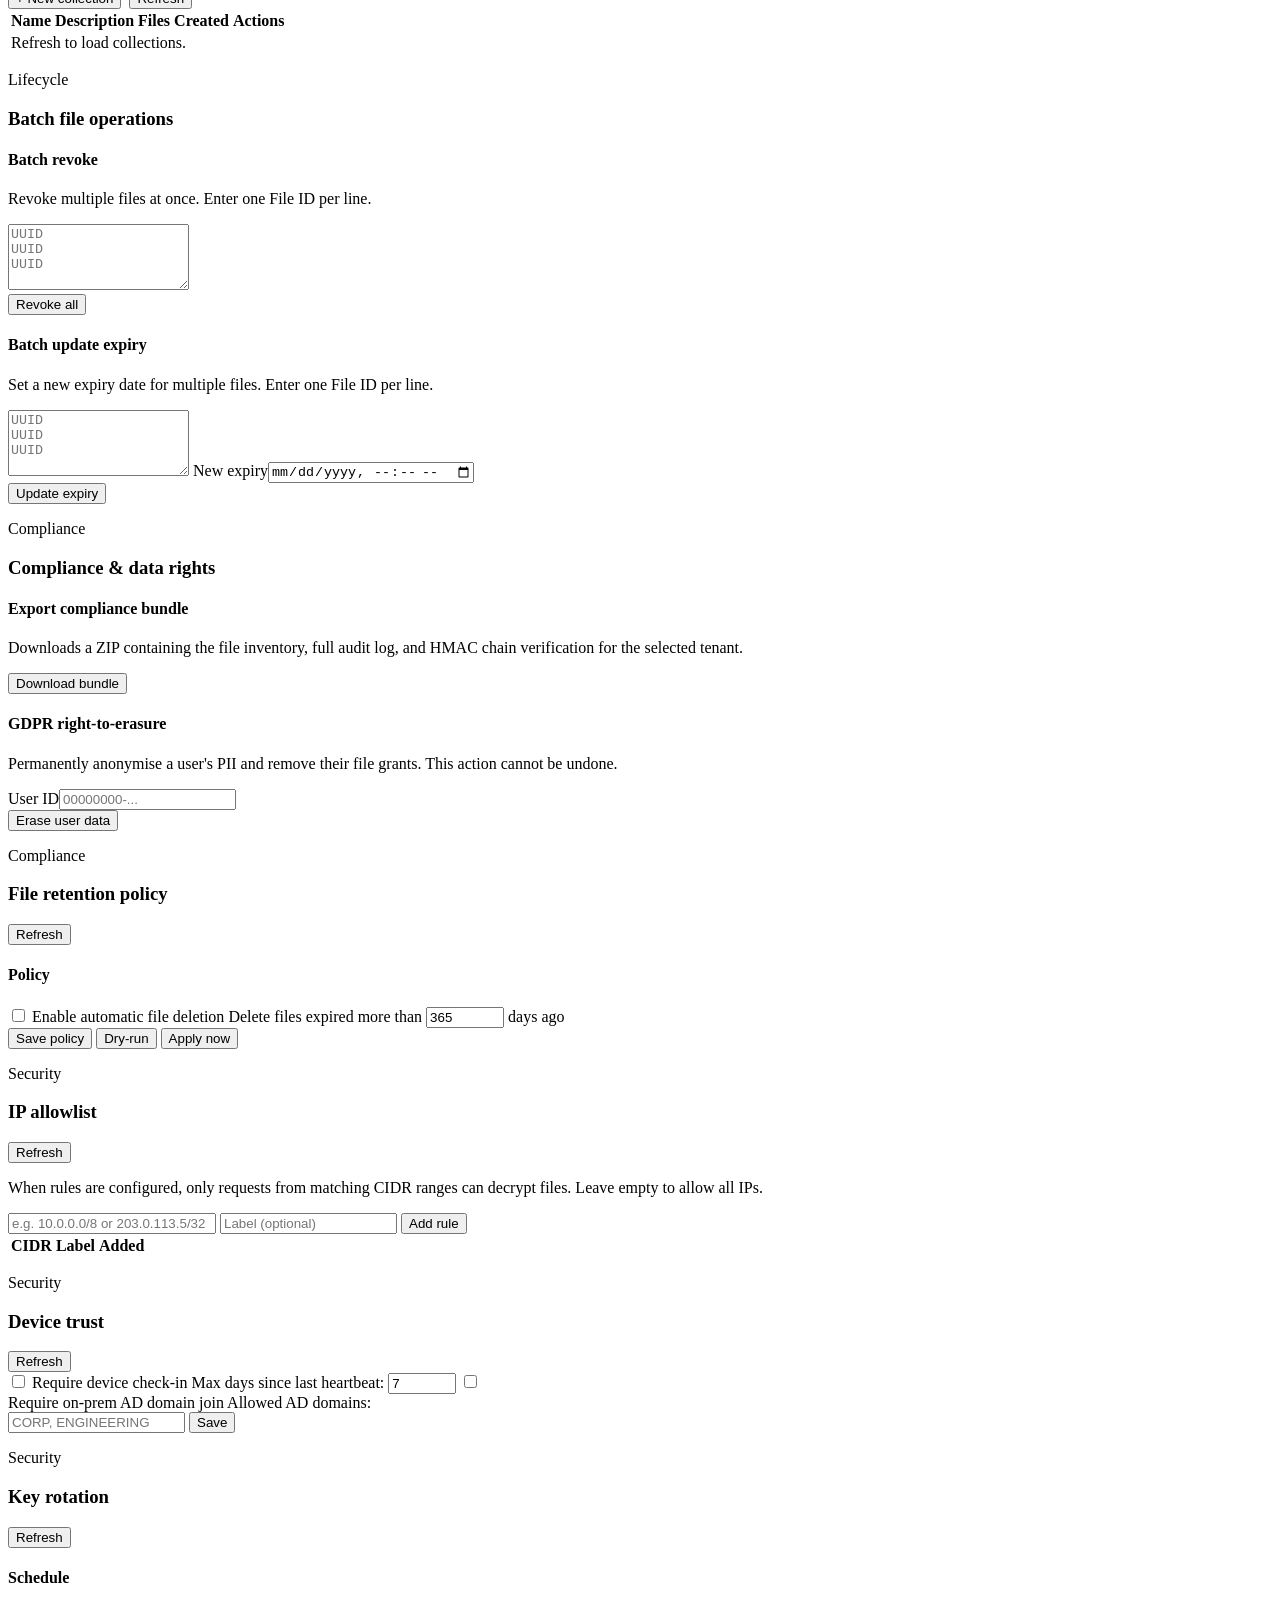
==== commit f417ec50: "Merge remote-tracking branch 'origin/master' into land-cad-trust-20260619 # Conflicts: #	src/Drm.Ser" ====
--- a/src/Drm.Server/wwwroot/admin/index.html
+++ b/src/Drm.Server/wwwroot/admin/index.html
@@ -90,7 +90,9 @@
         </svg>
       </div>
       <p class="eyebrow">First time here</p>
-      <h1 id="welcomeTitle"><span class="brand-zcr">zcr</span><span class="brand-drm">DRM</span> — self-hosted DRM, ready in 5 minutes</h1>
+      <!-- h2, not h1: the page's single h1 is the topbar wordmark. The welcome
+           dialog heading was a second h1 (and out-sized it) — audit FINDING-009. -->
+      <h2 id="welcomeTitle"><span class="brand-zcr">zcr</span><span class="brand-drm">DRM</span> — self-hosted DRM, ready in 5 minutes</h2>
       <p class="welcome-lede">You're on <code class="brand-domain">drm.zcr.ai</code>. Generate a test tenant in one click — we'll wire up a Tenant ID, admin credential, and Admin user ID so you can protect a file before your coffee is cold.</p>
 
       <ul class="welcome-steps">
@@ -148,7 +150,7 @@
           </div>
         </div>
         <div class="page-header-right">
-          <div class="status-line" id="connectionState">Not connected</div>
+          <div class="status-line" id="connectionState" role="status" aria-live="polite">Not connected</div>
           <button type="button" class="settings-trigger" id="settingsTrigger" aria-label="Open settings drawer" aria-expanded="false" title="Server health &amp; license">
             <span aria-hidden="true">⚙</span>
           </button>
@@ -1902,6 +1904,13 @@
             Max days since last heartbeat:
             <input id="deviceTrustCheckinDays" type="number" min="1" max="365" value="7" style="width:60px">
           </label>
+          <label class="label-row">
+            <input id="deviceTrustRequireDomainJoined" type="checkbox"> Require on-prem AD domain join
+          </label>
+          <label class="label-row">
+            Allowed AD domains:
+            <input id="deviceTrustAllowedDomains" type="text" placeholder="CORP, ENGINEERING" autocomplete="off">
+          </label>
           <button id="saveDeviceTrustBtn" type="button">Save</button>
         </div>
       </section>
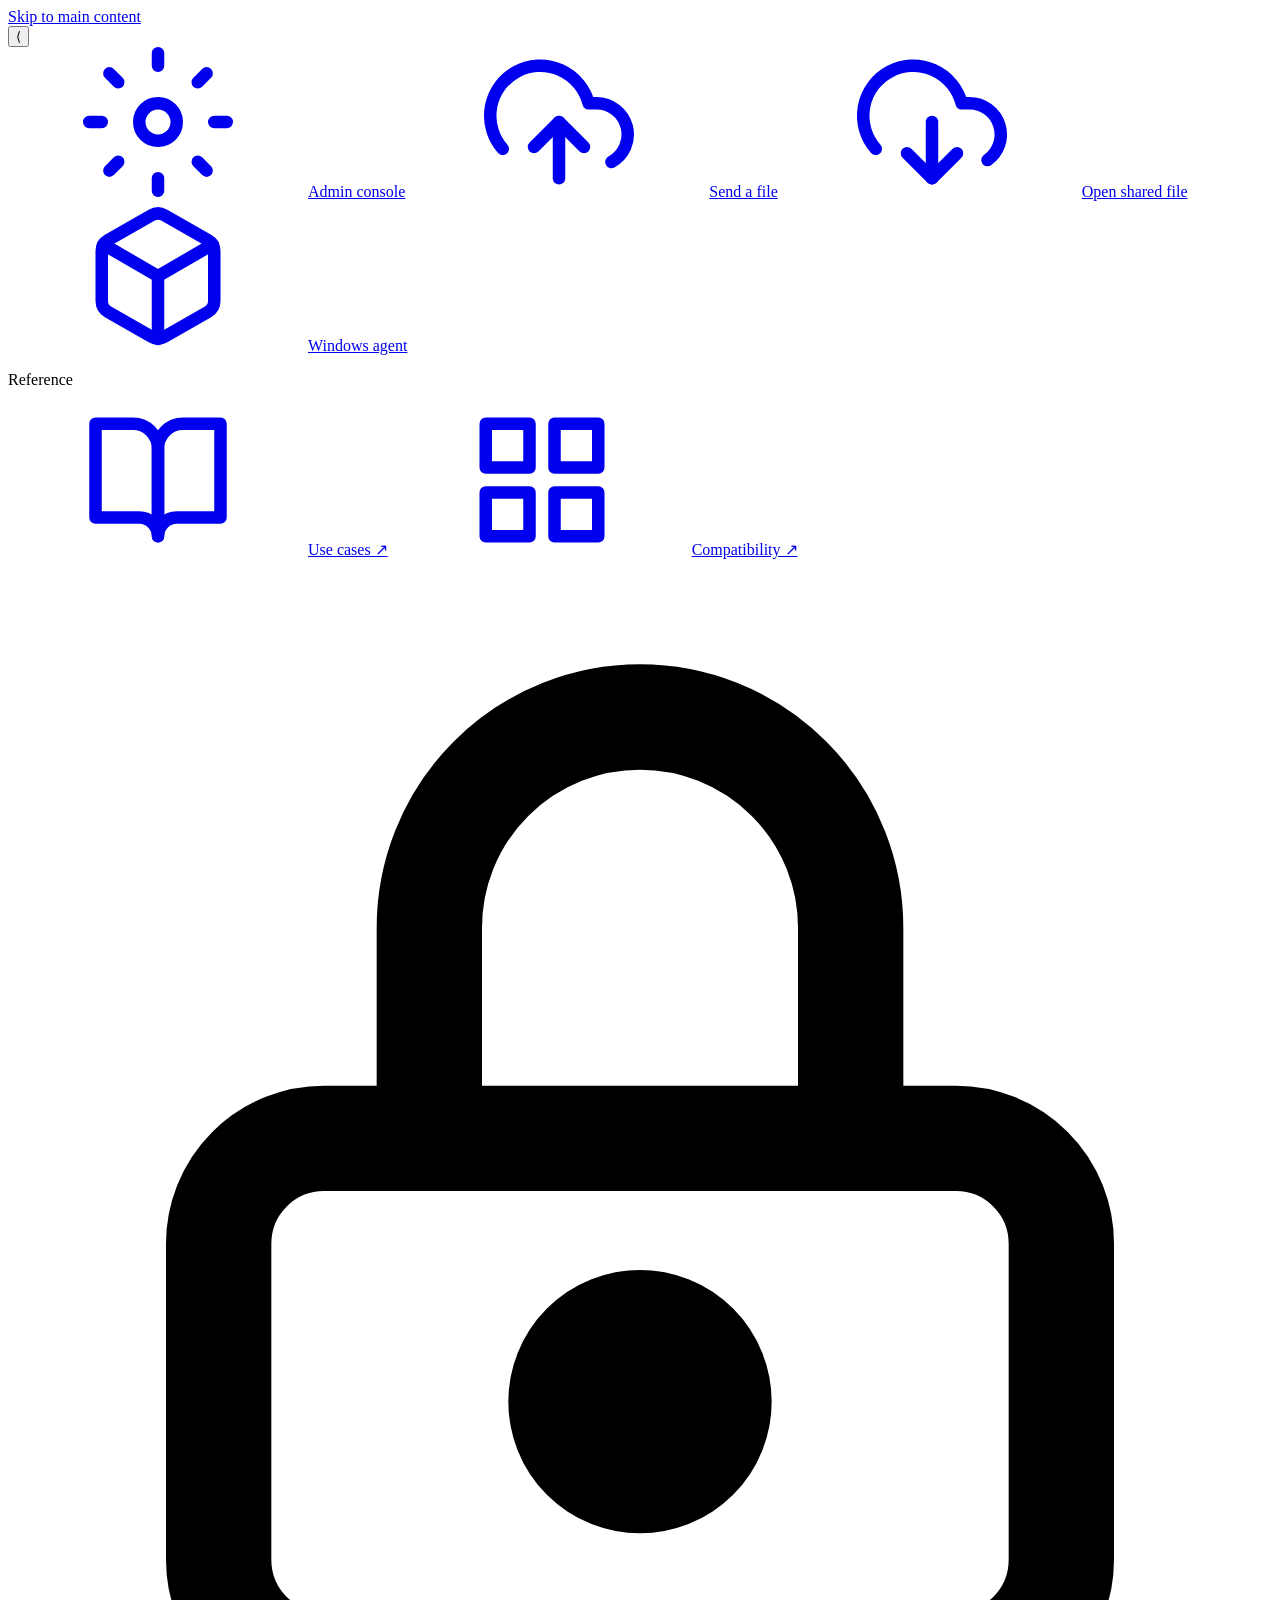
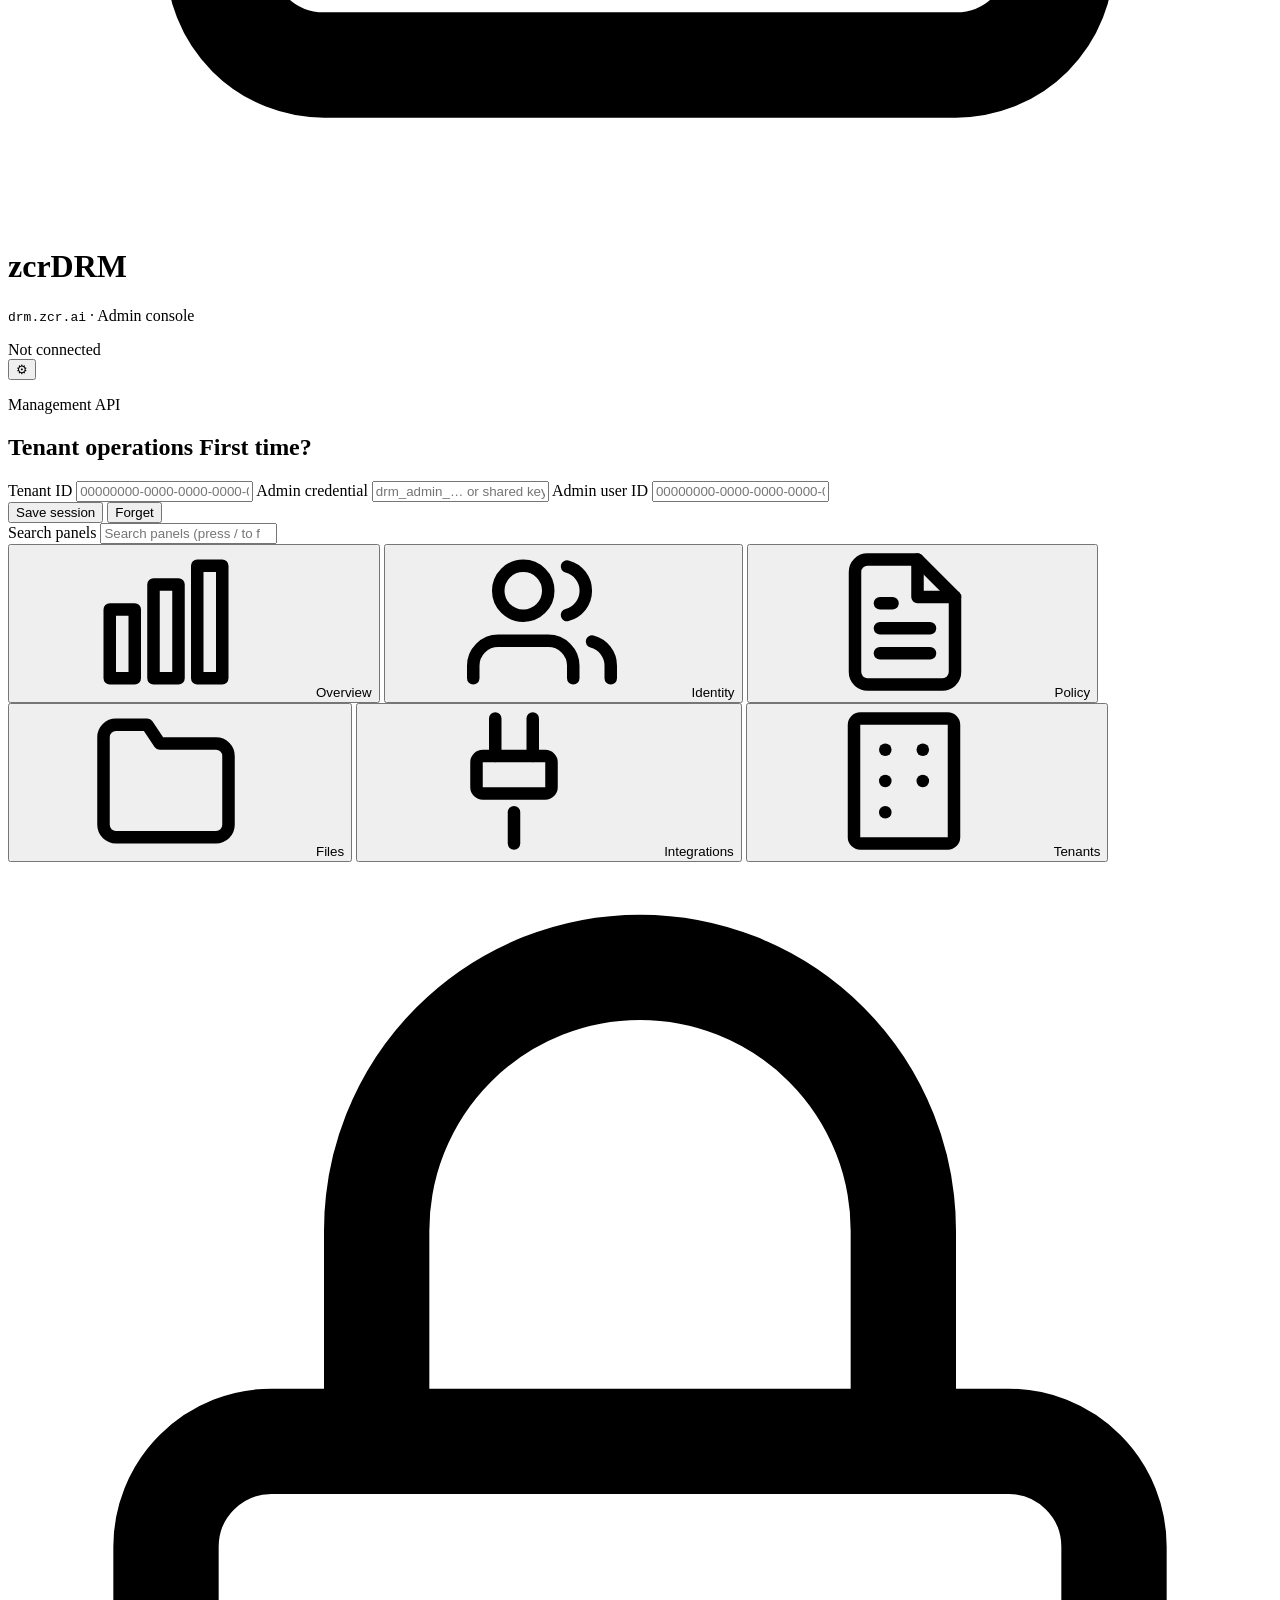
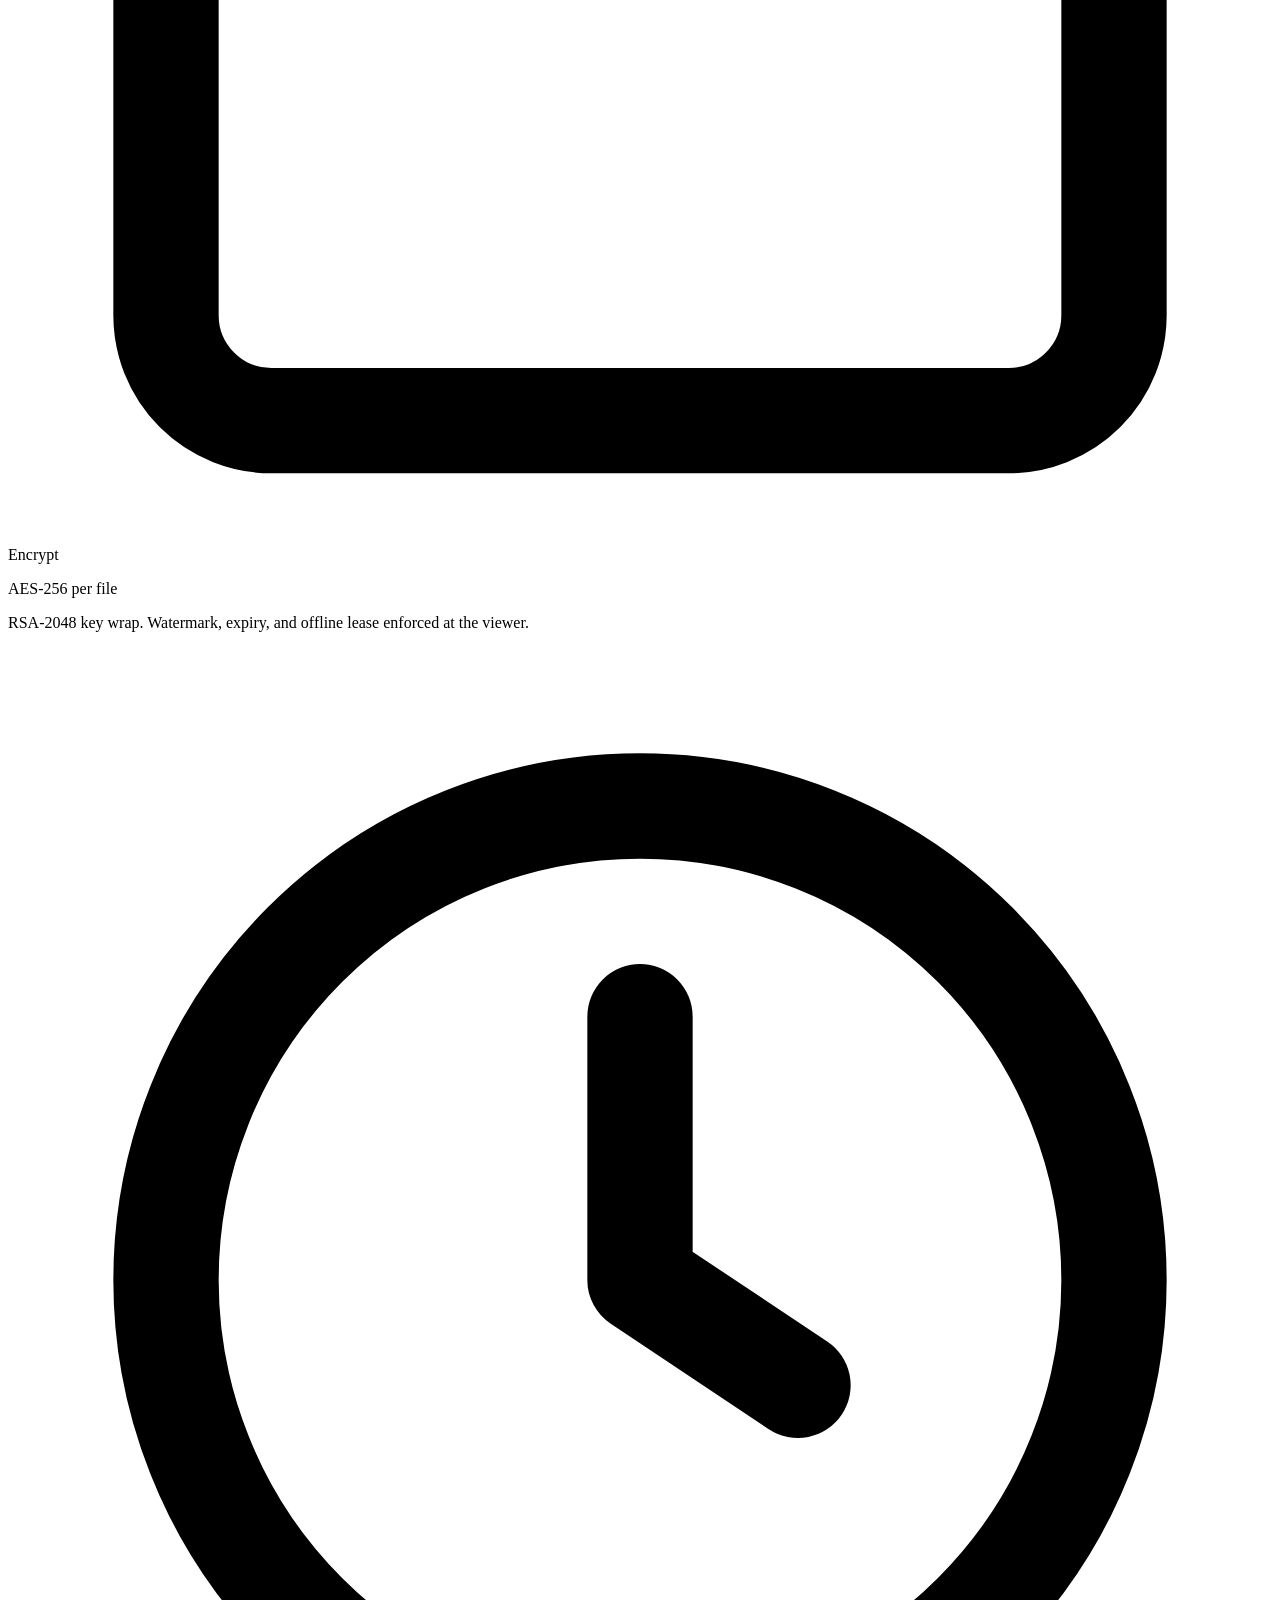
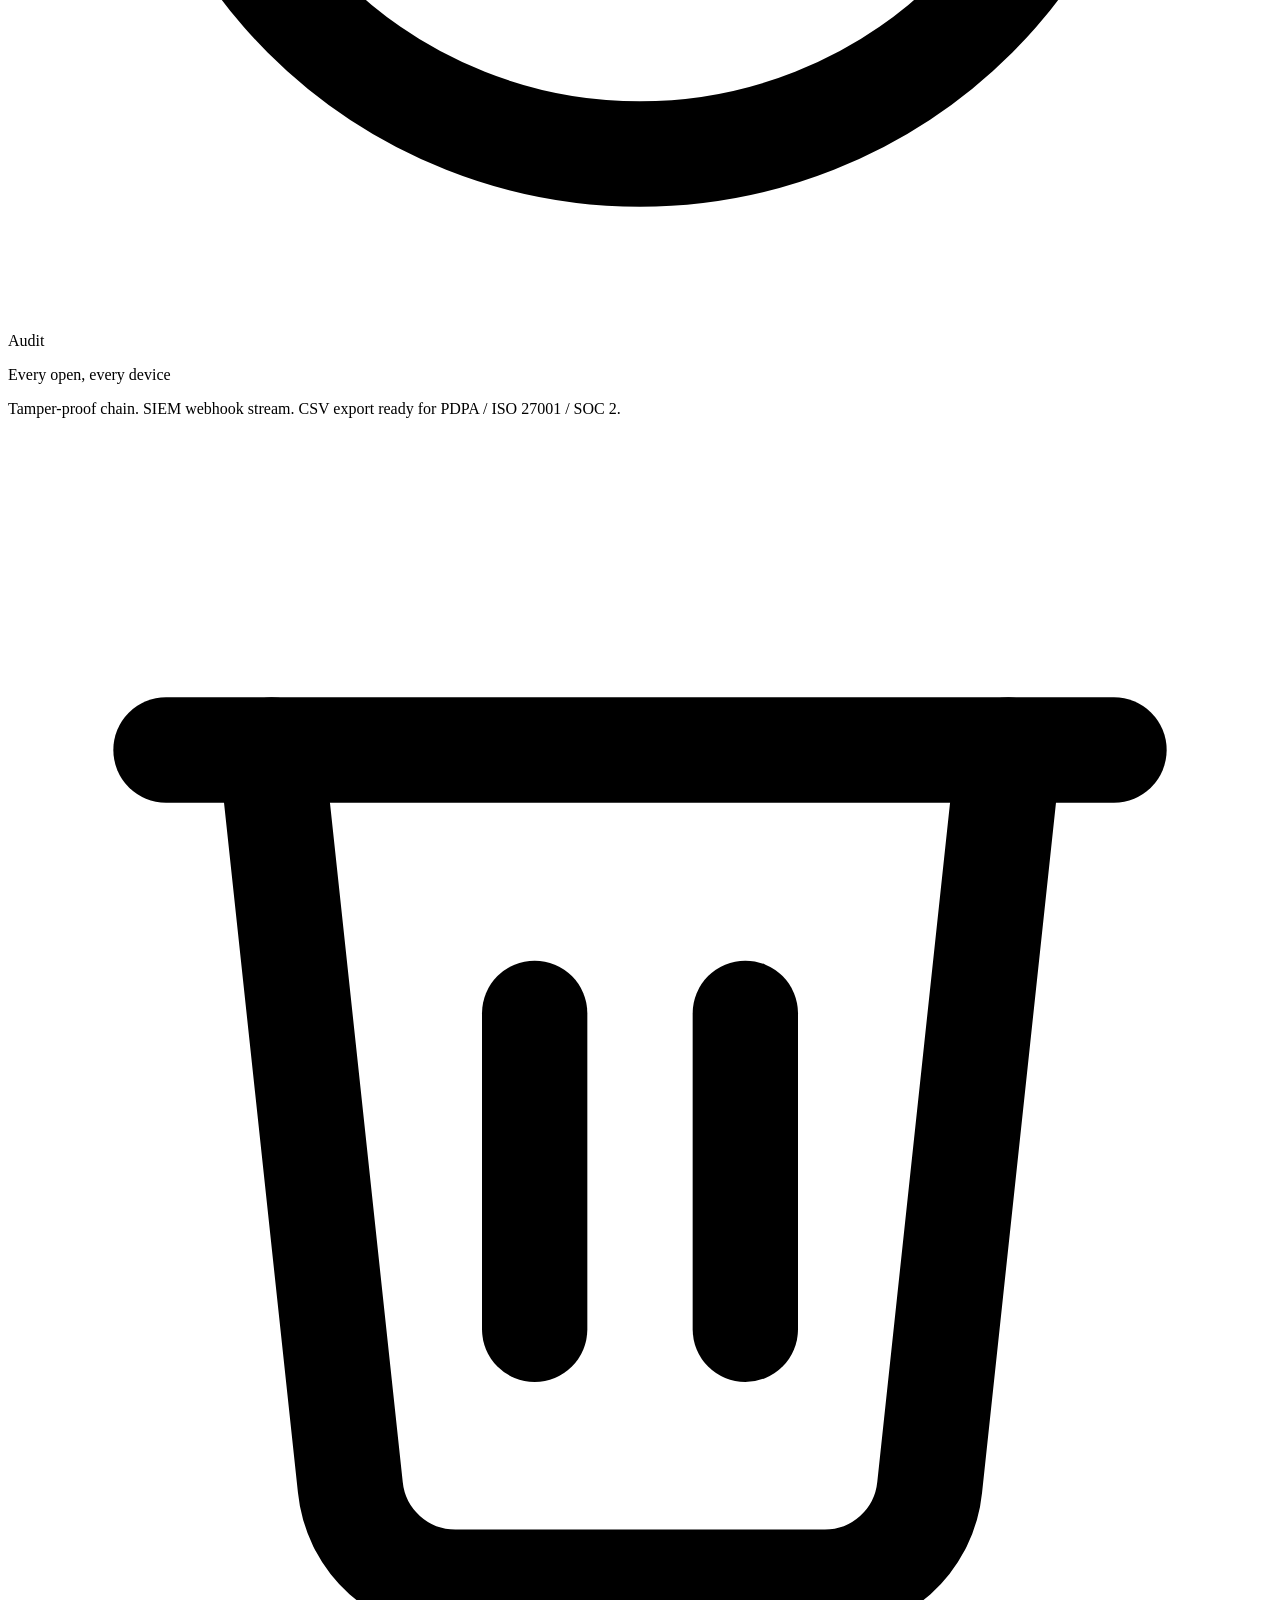
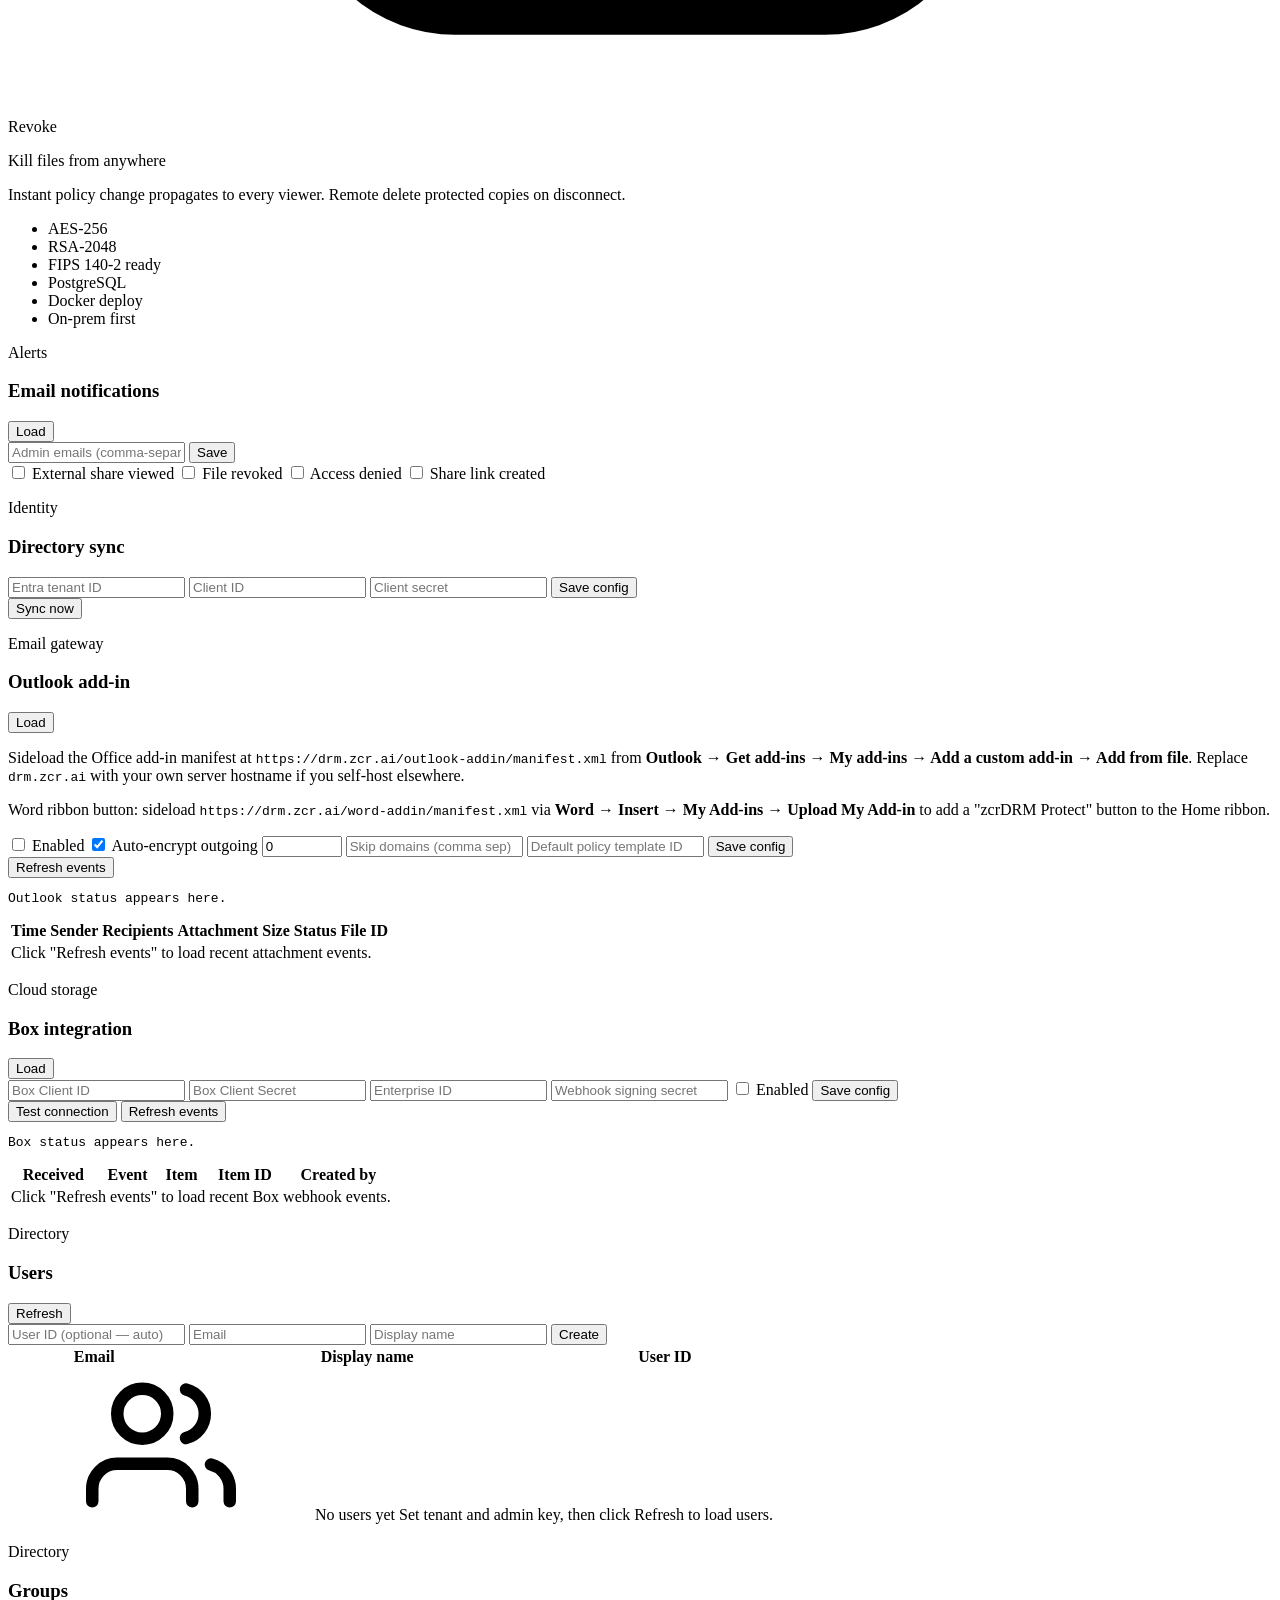
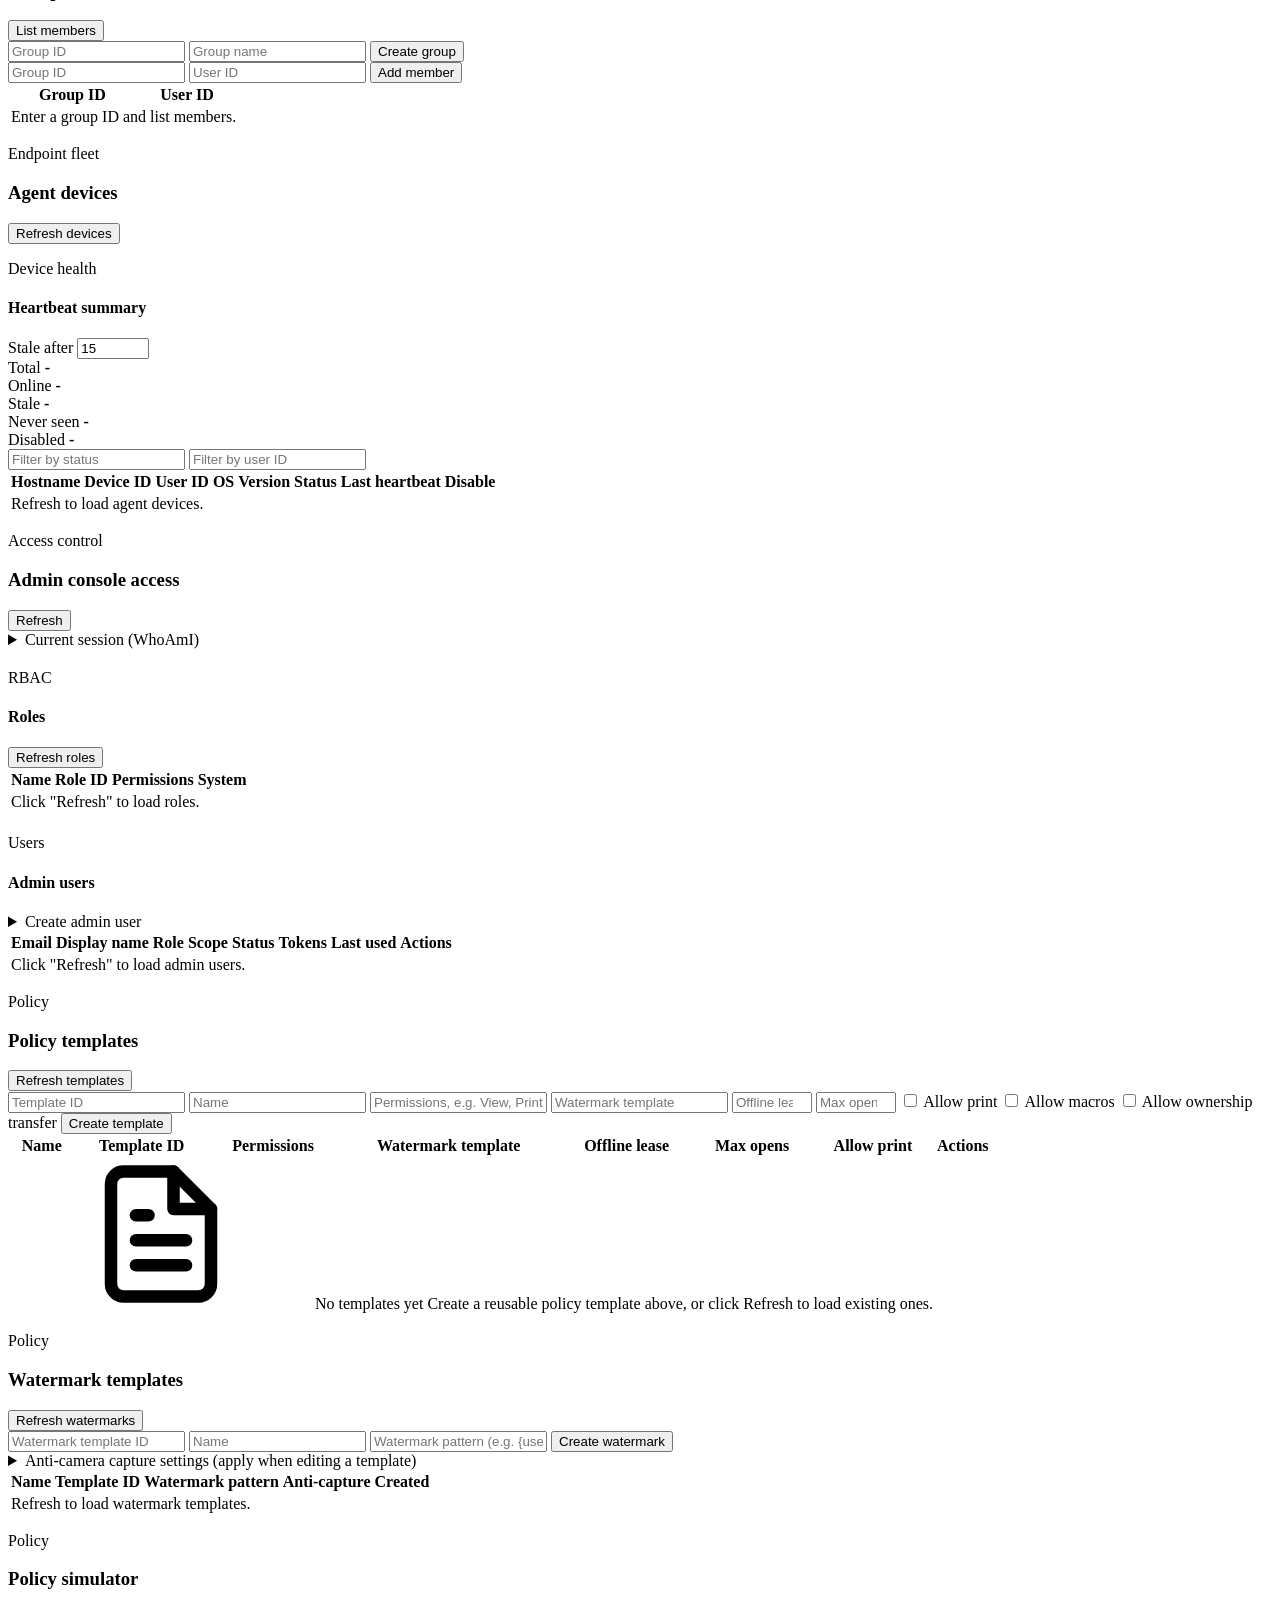
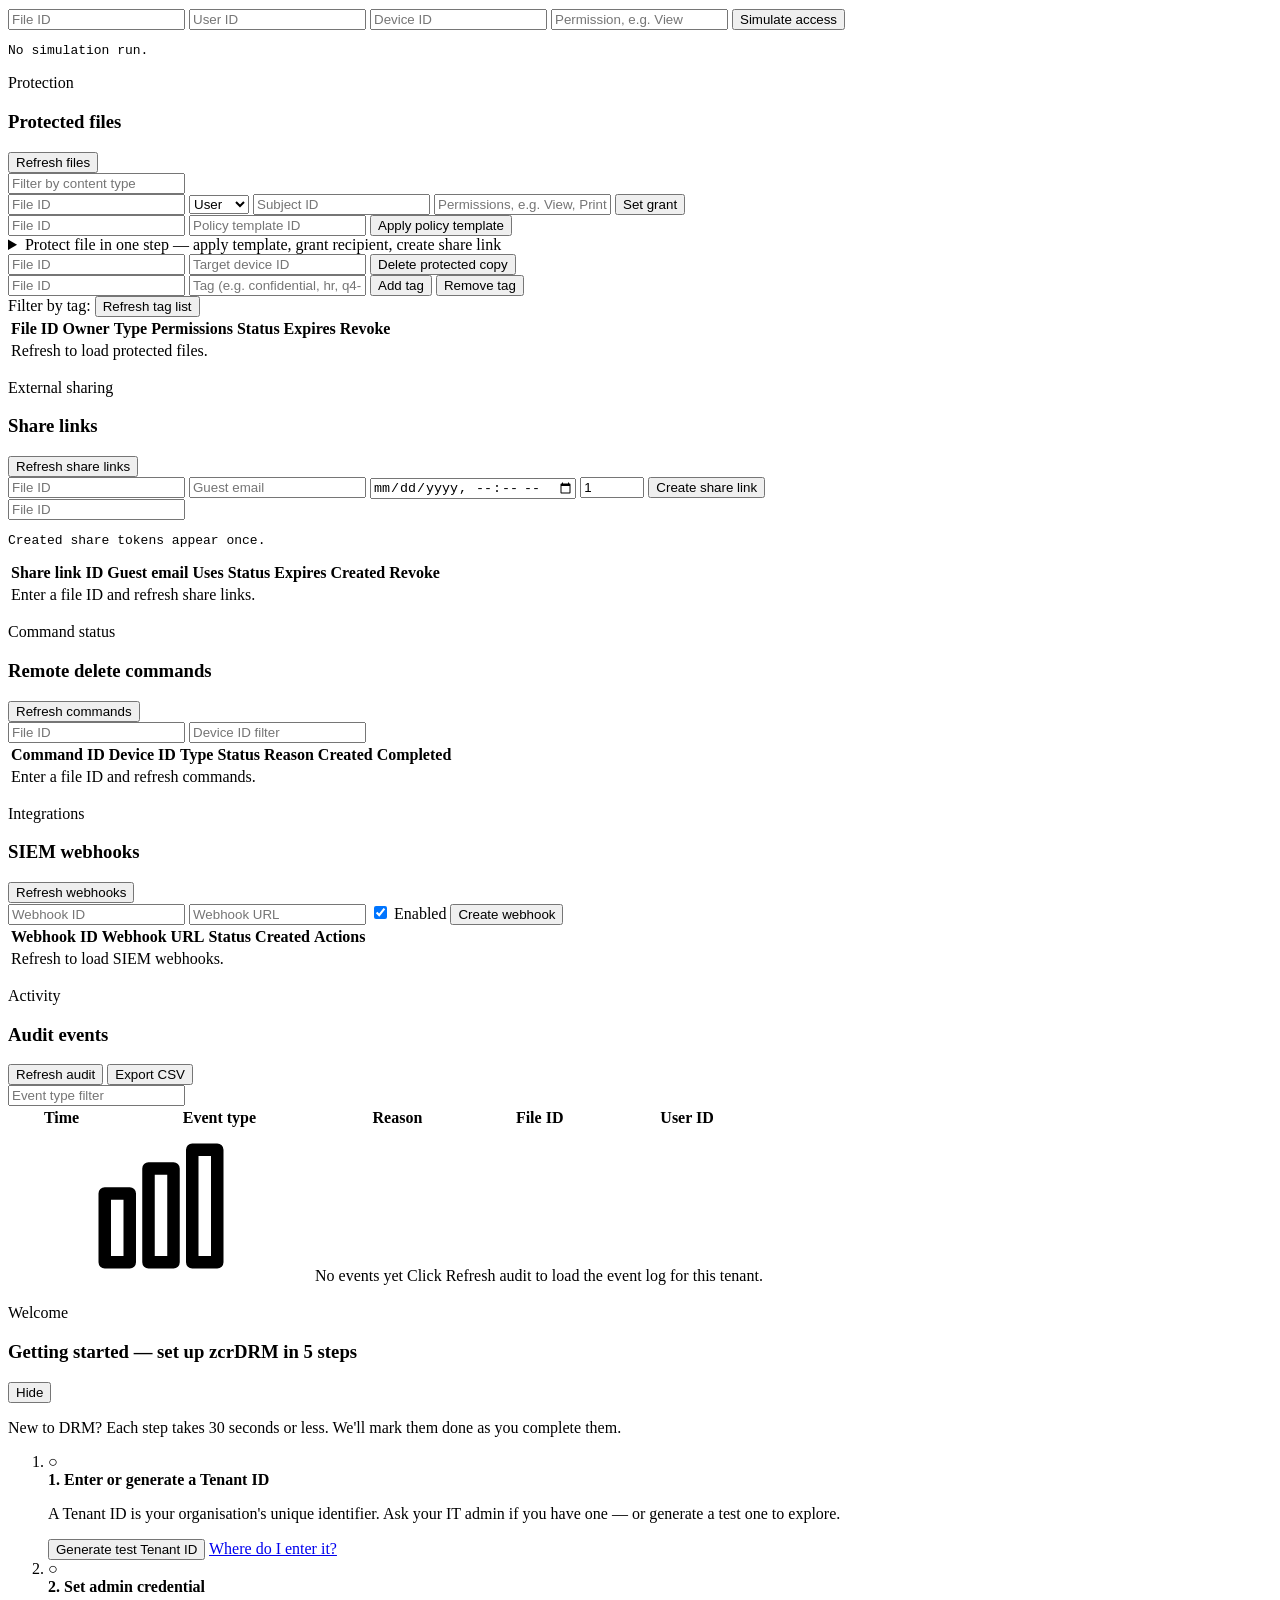
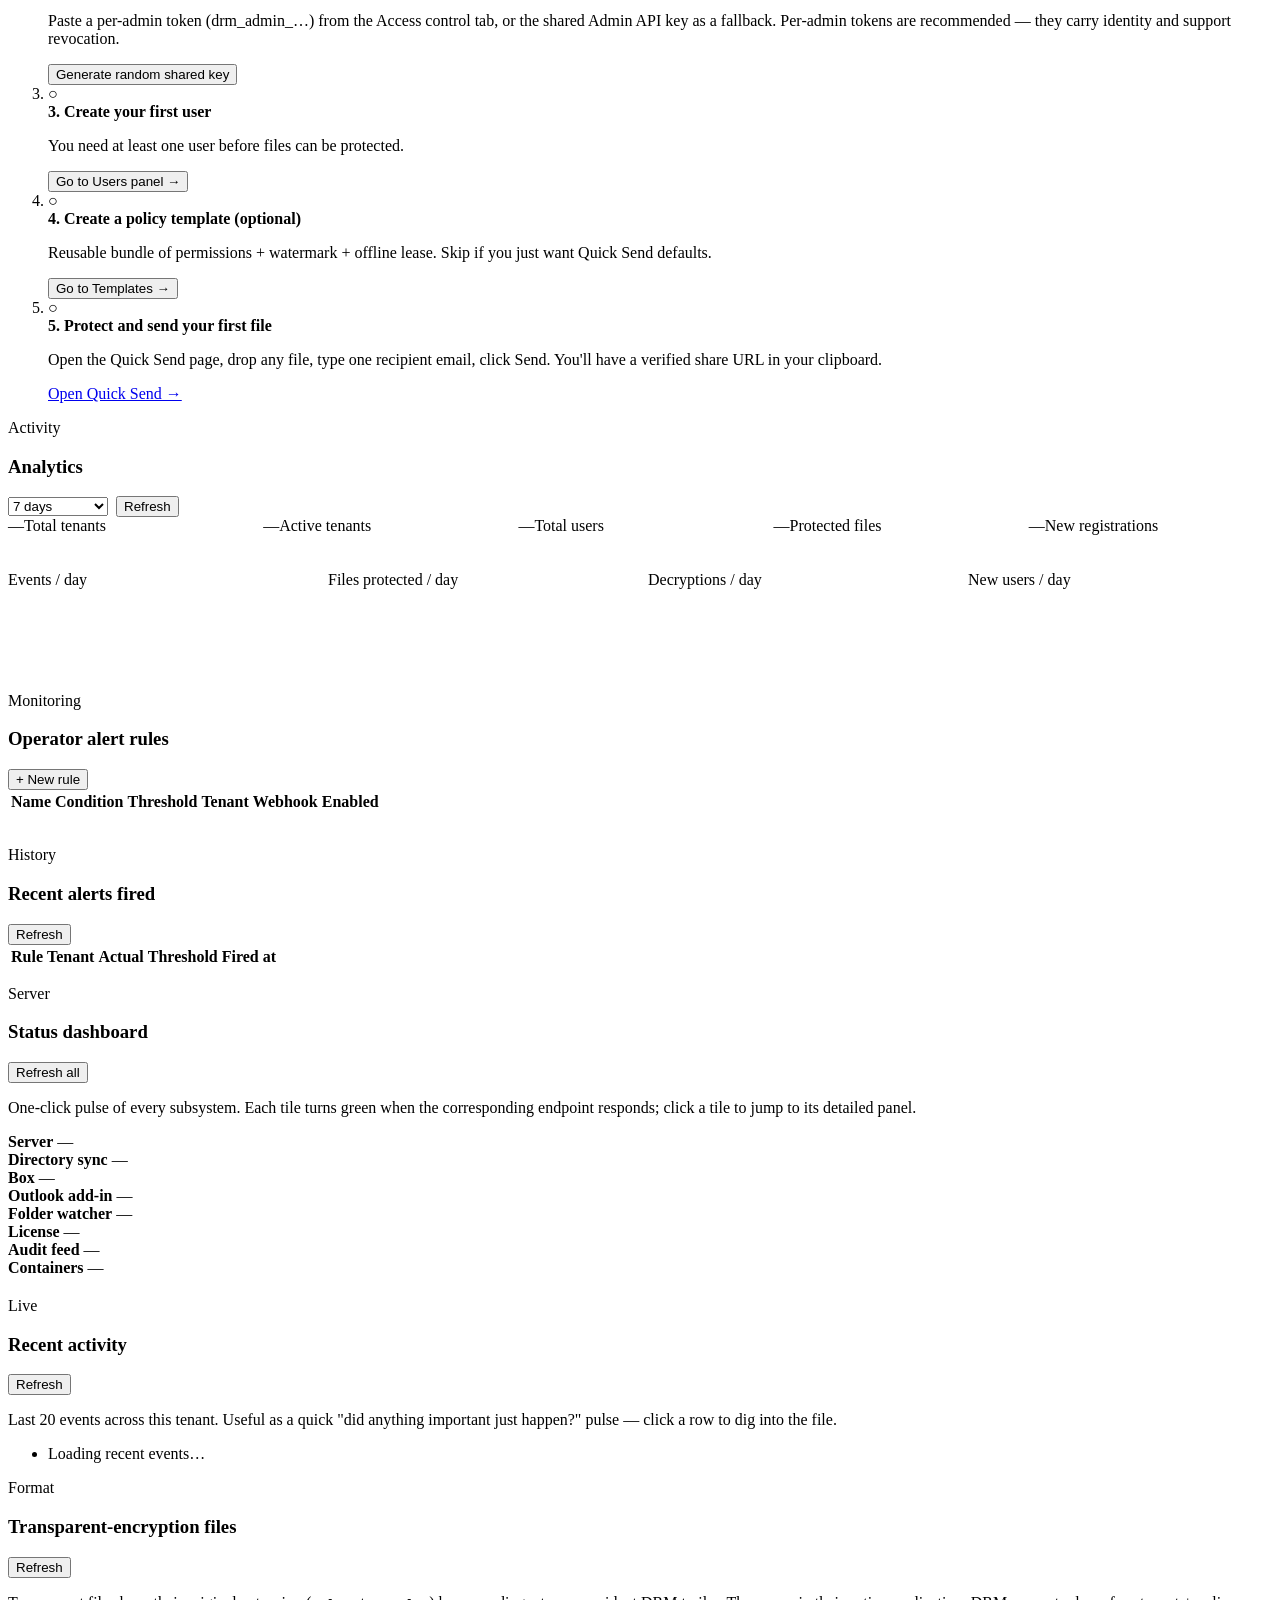
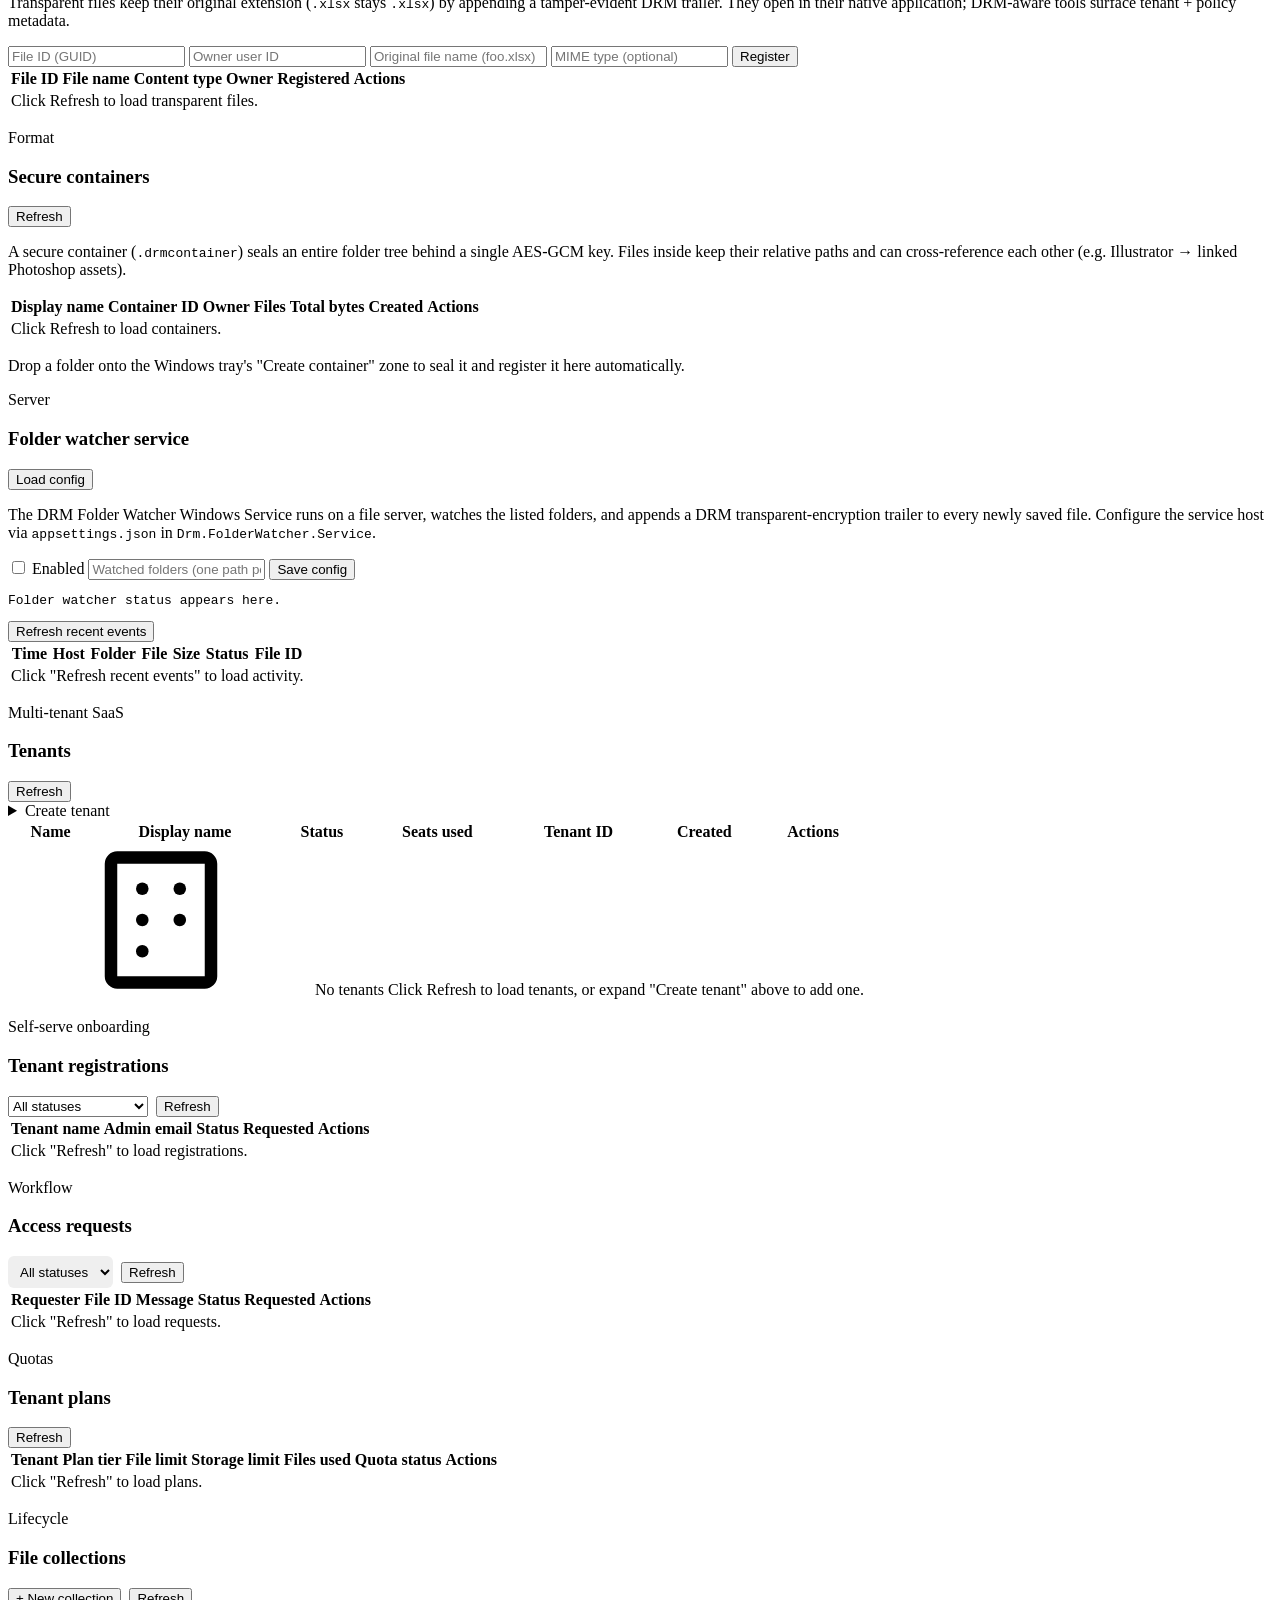
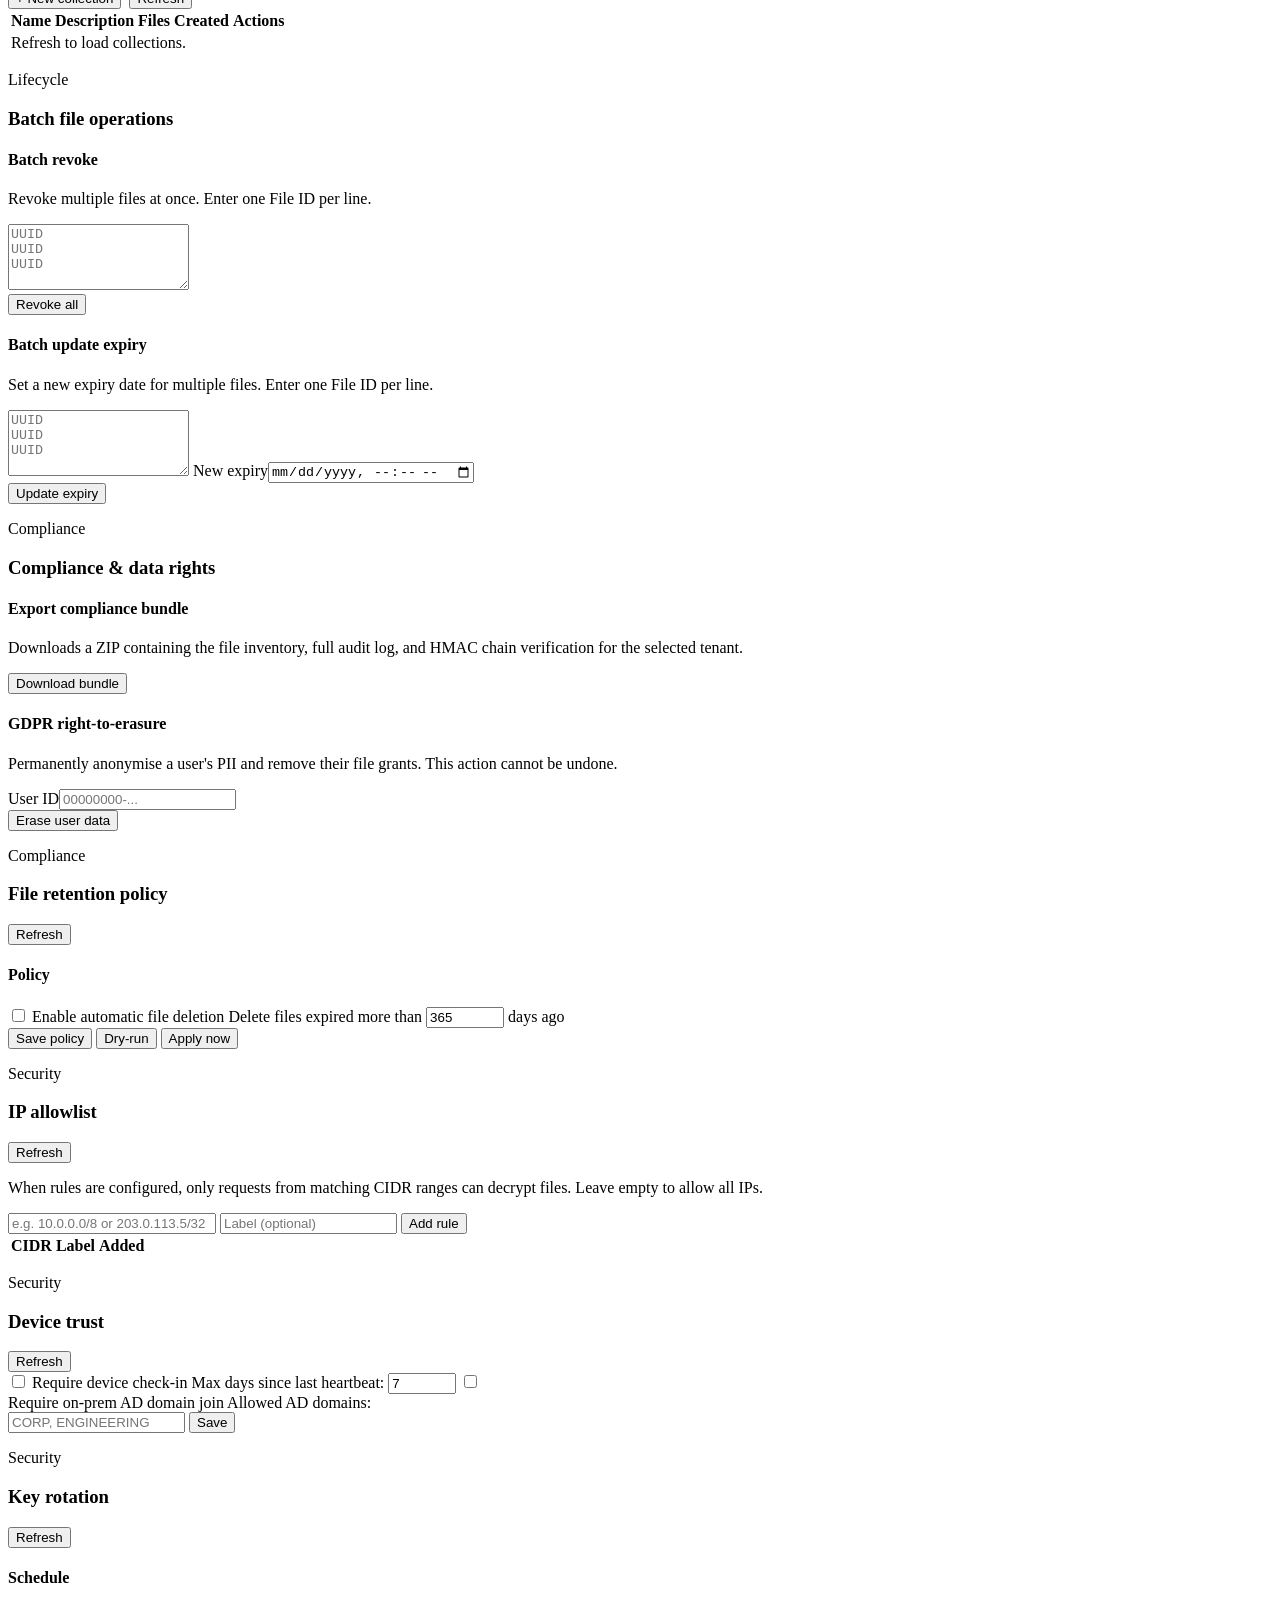
==== commit f49ddd61: "fix(admin): create-user demo failure — explain 403s + auto-generate User ID A live demo failed creat" ====
--- a/src/Drm.Server/wwwroot/admin/index.html
+++ b/src/Drm.Server/wwwroot/admin/index.html
@@ -416,7 +416,7 @@
         </div>
 
         <form class="create-row" id="createUserForm">
-          <input id="newUserId" autocomplete="off" placeholder="User ID">
+          <input id="newUserId" autocomplete="off" placeholder="User ID (optional — auto)">
           <input id="newUserEmail" type="email" autocomplete="off" placeholder="Email">
           <input id="newUserDisplayName" autocomplete="off" placeholder="Display name">
           <button type="submit">Create</button>
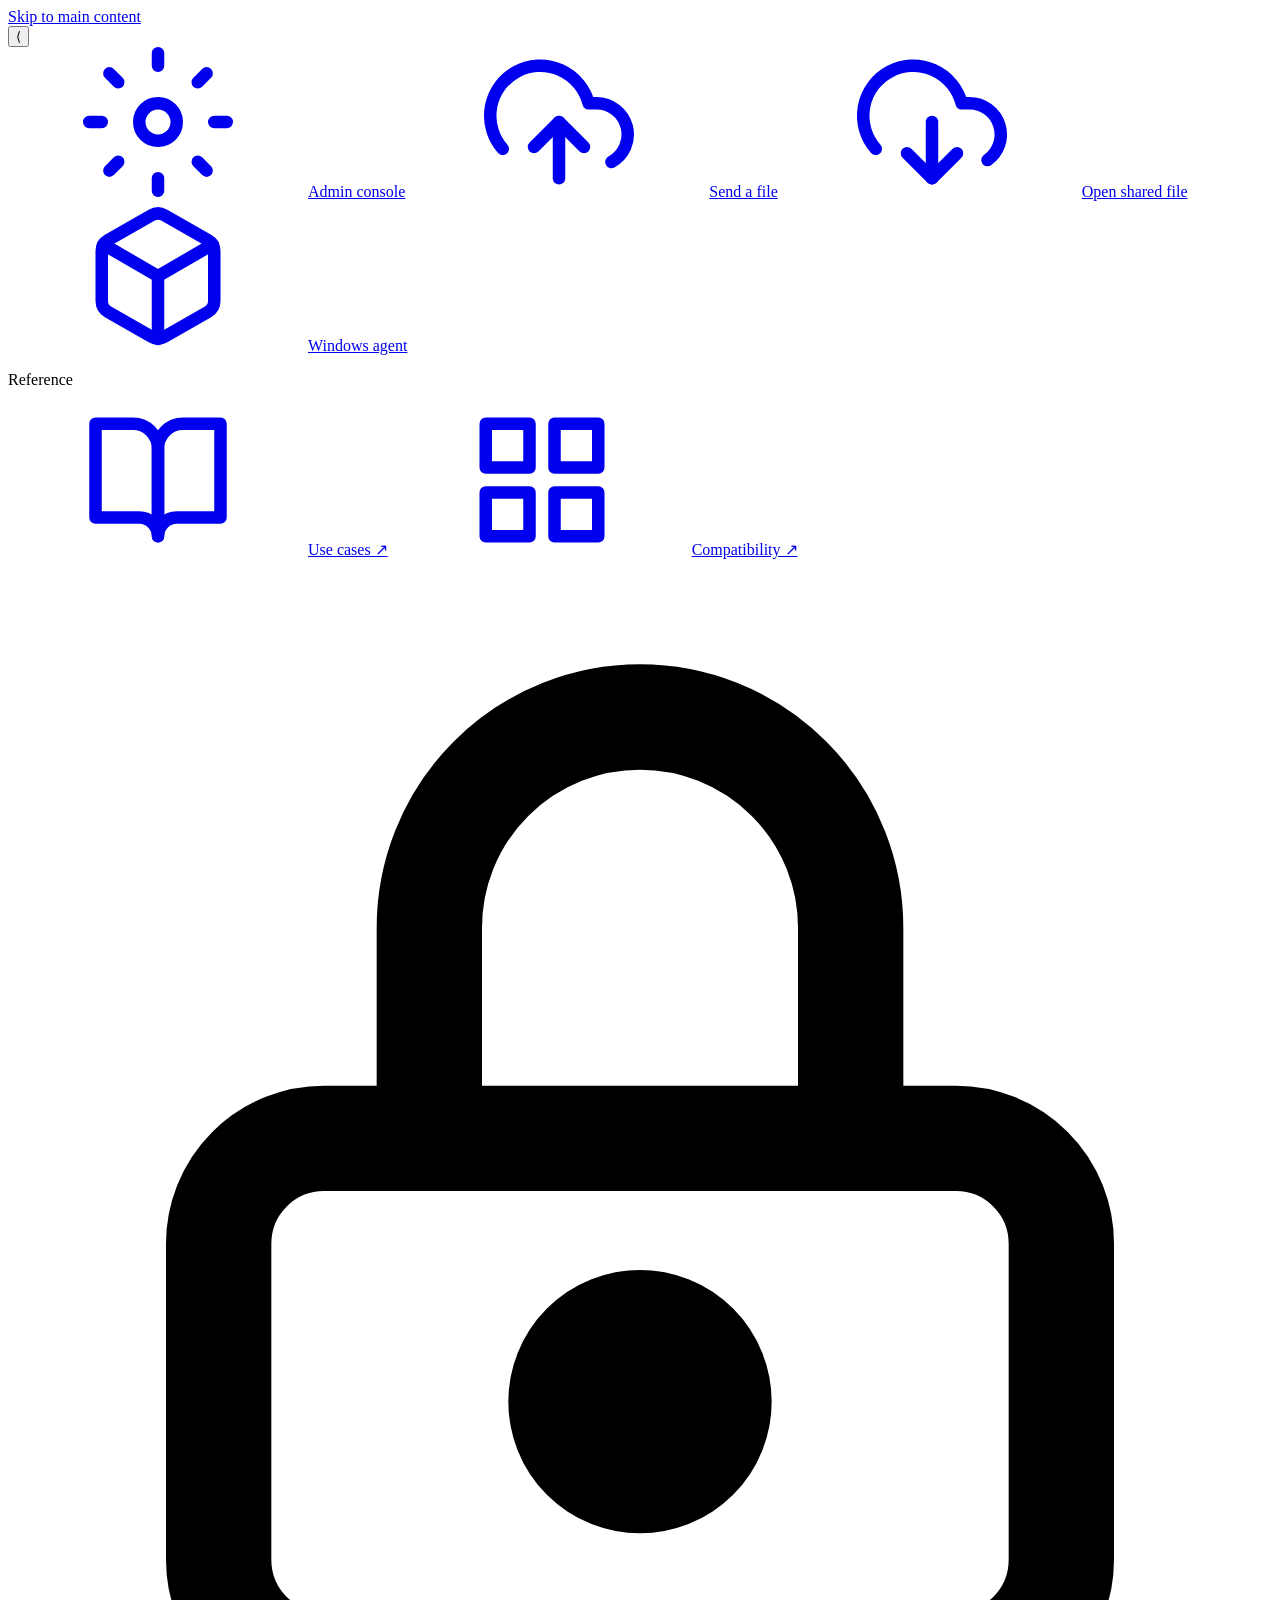
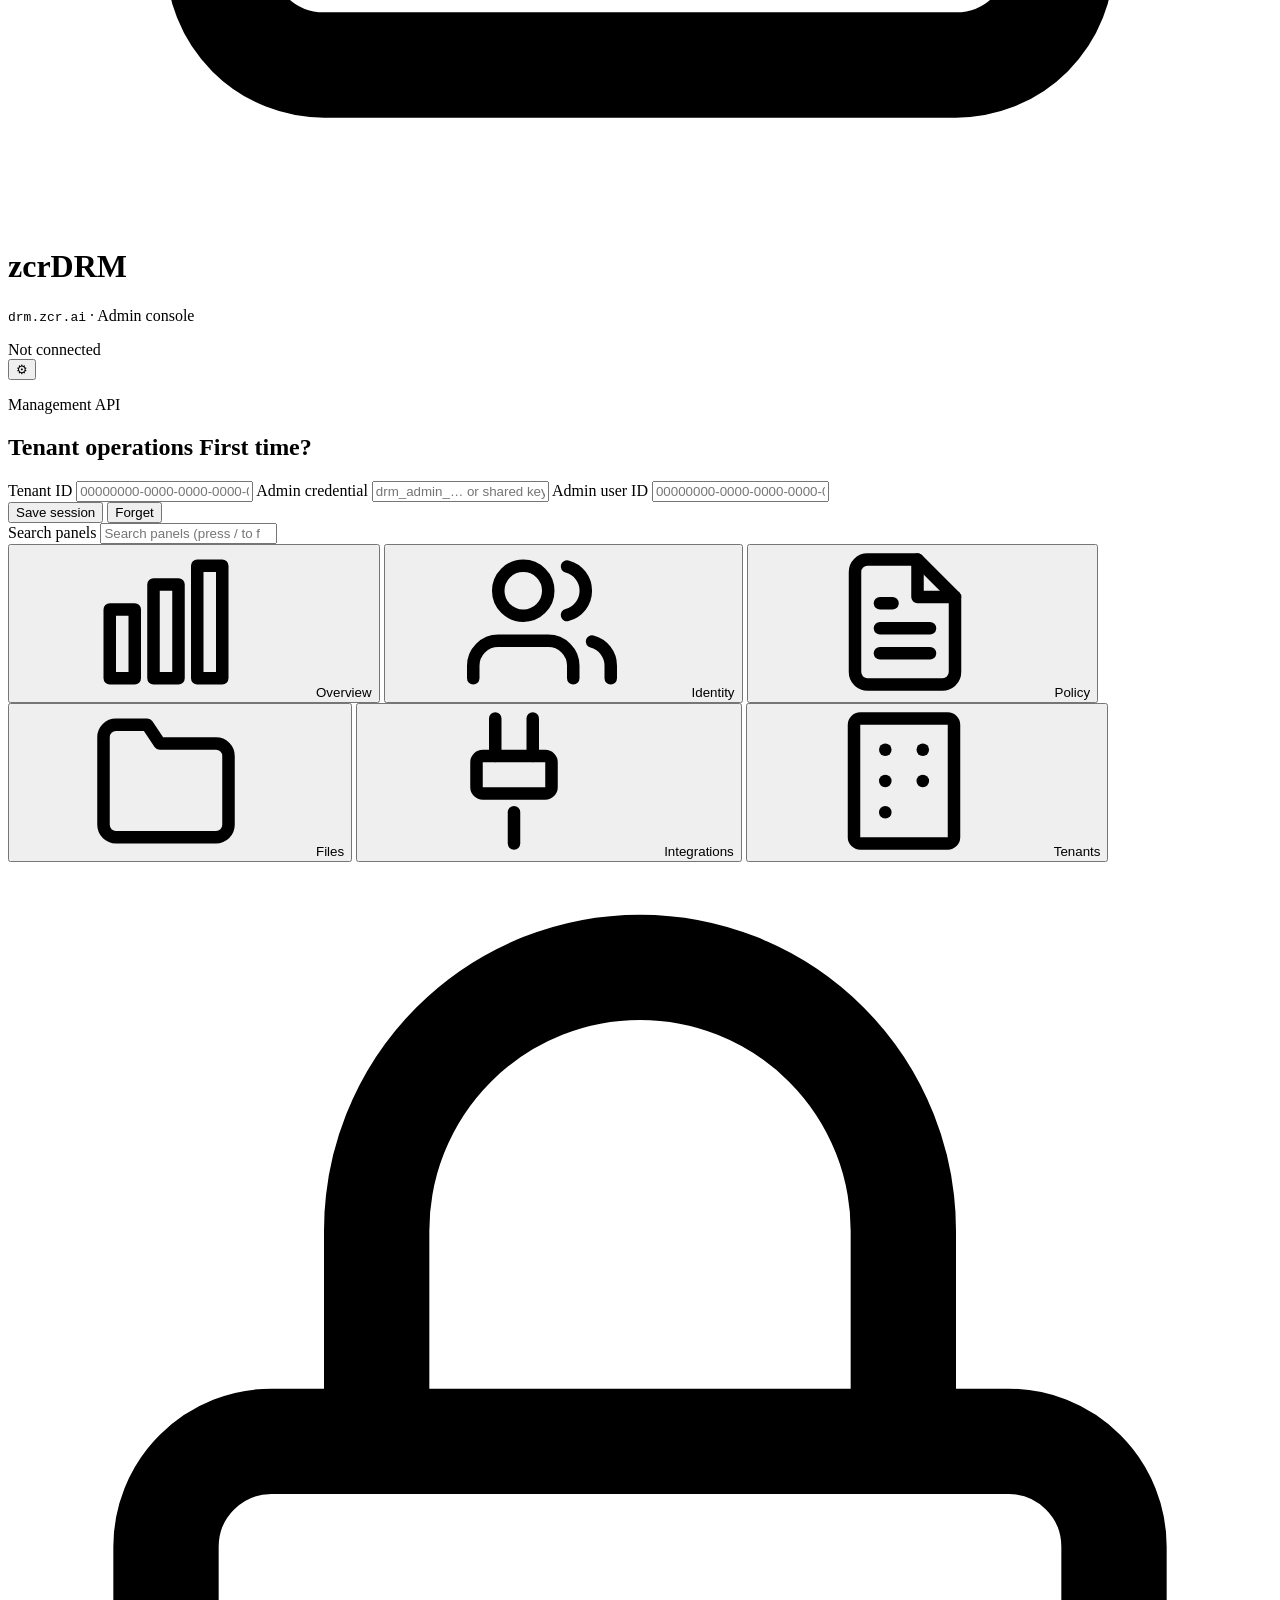
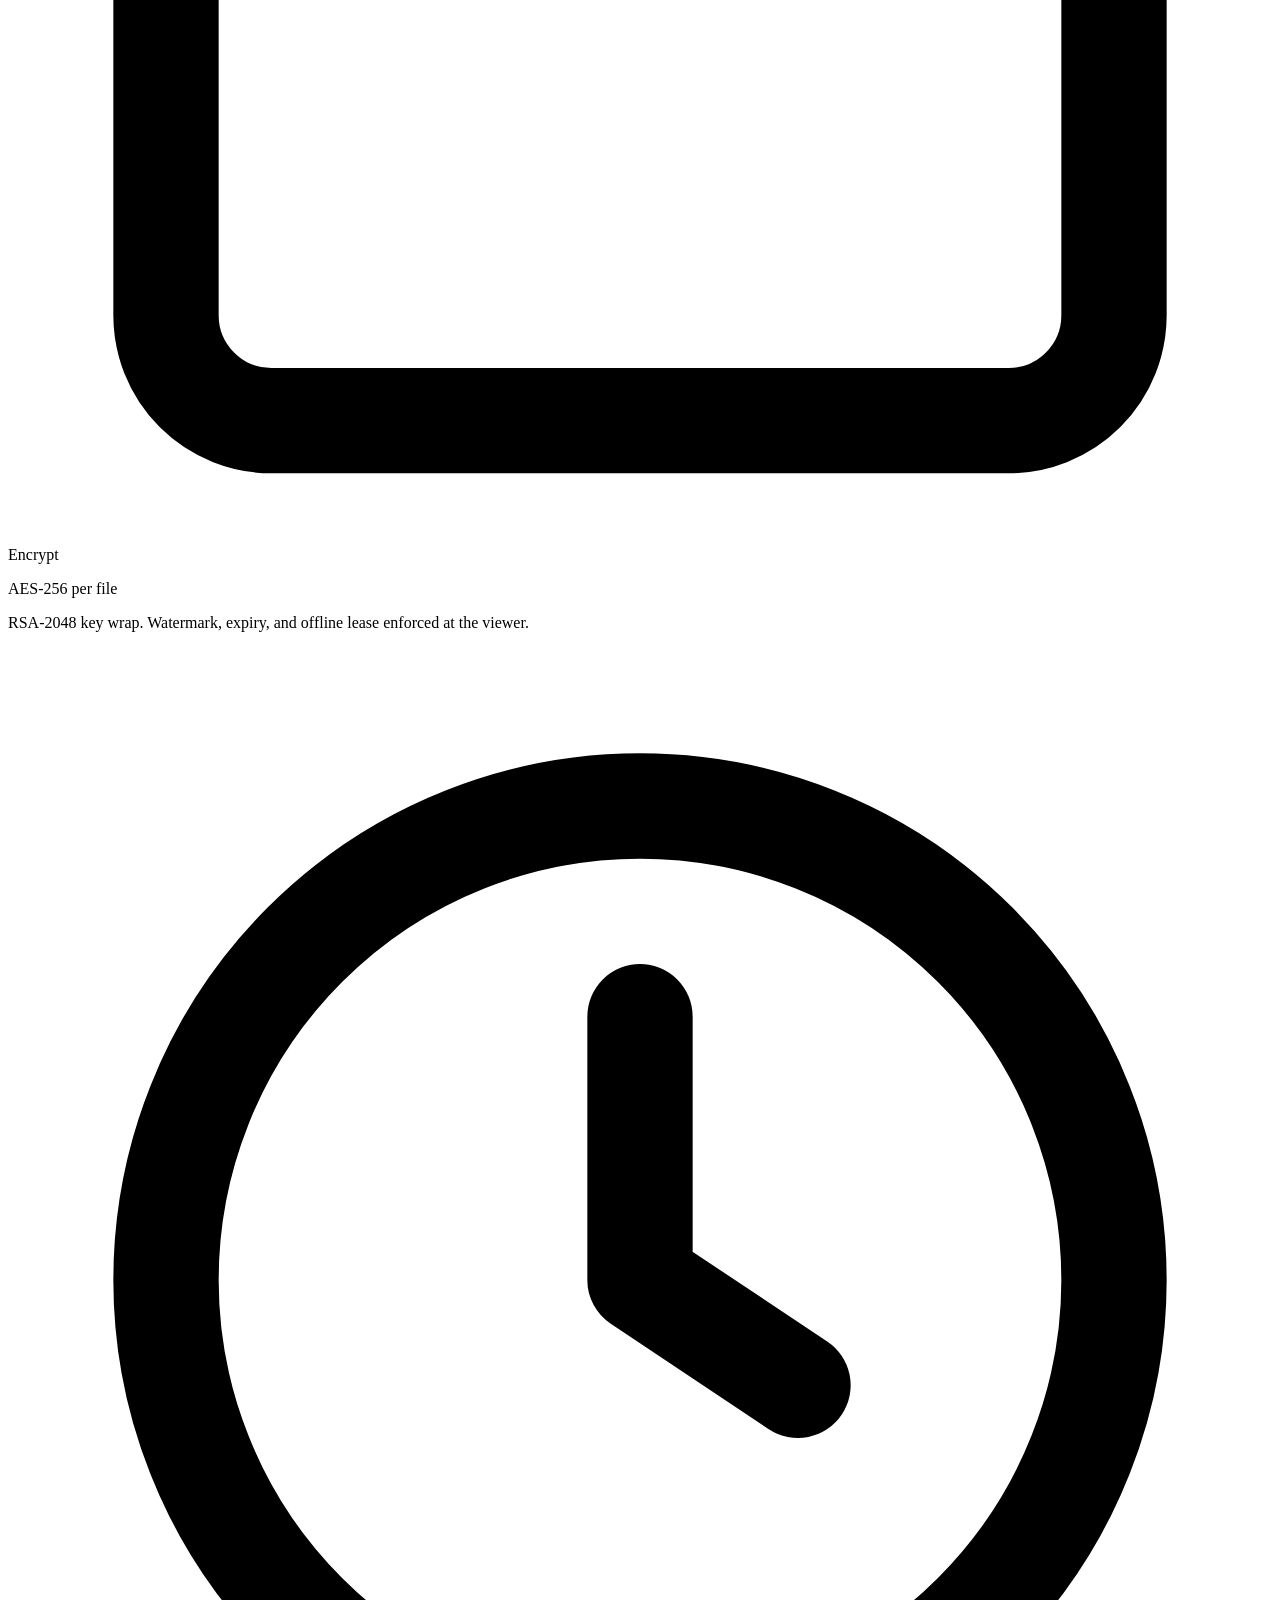
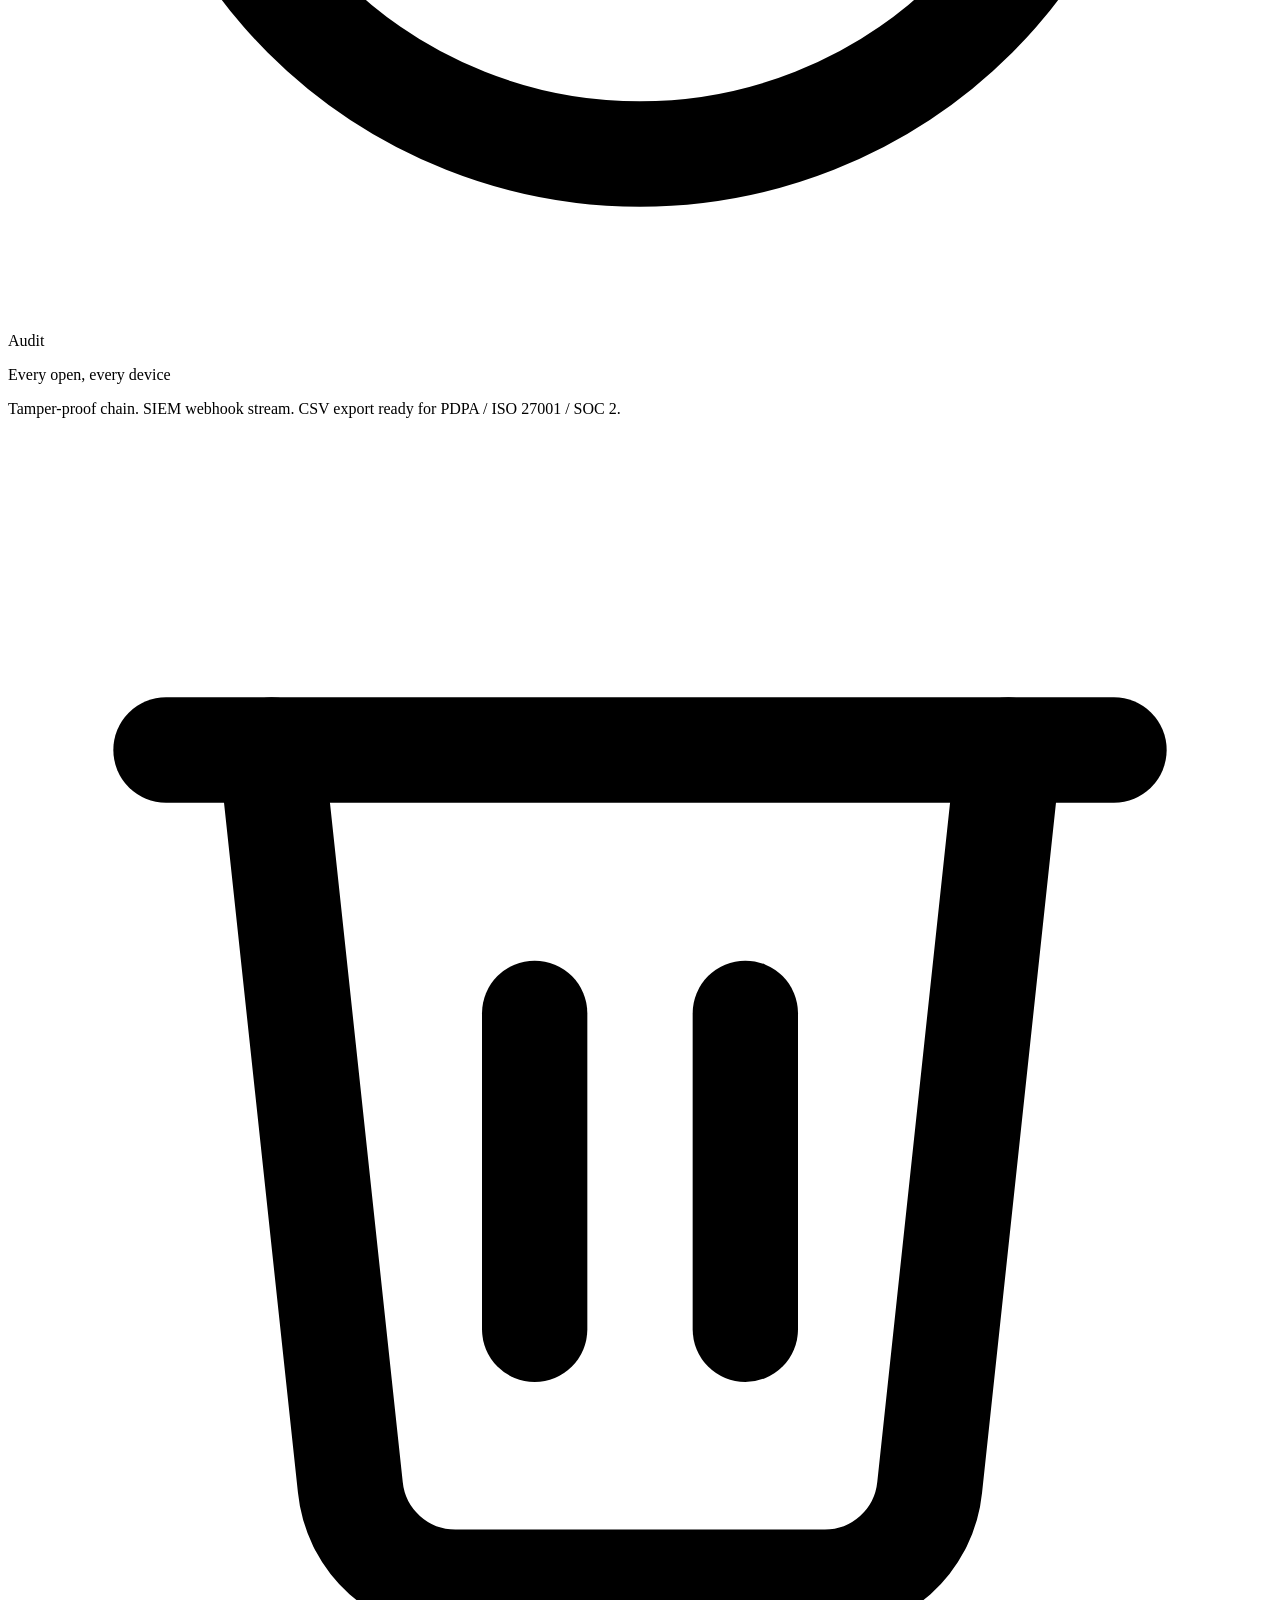
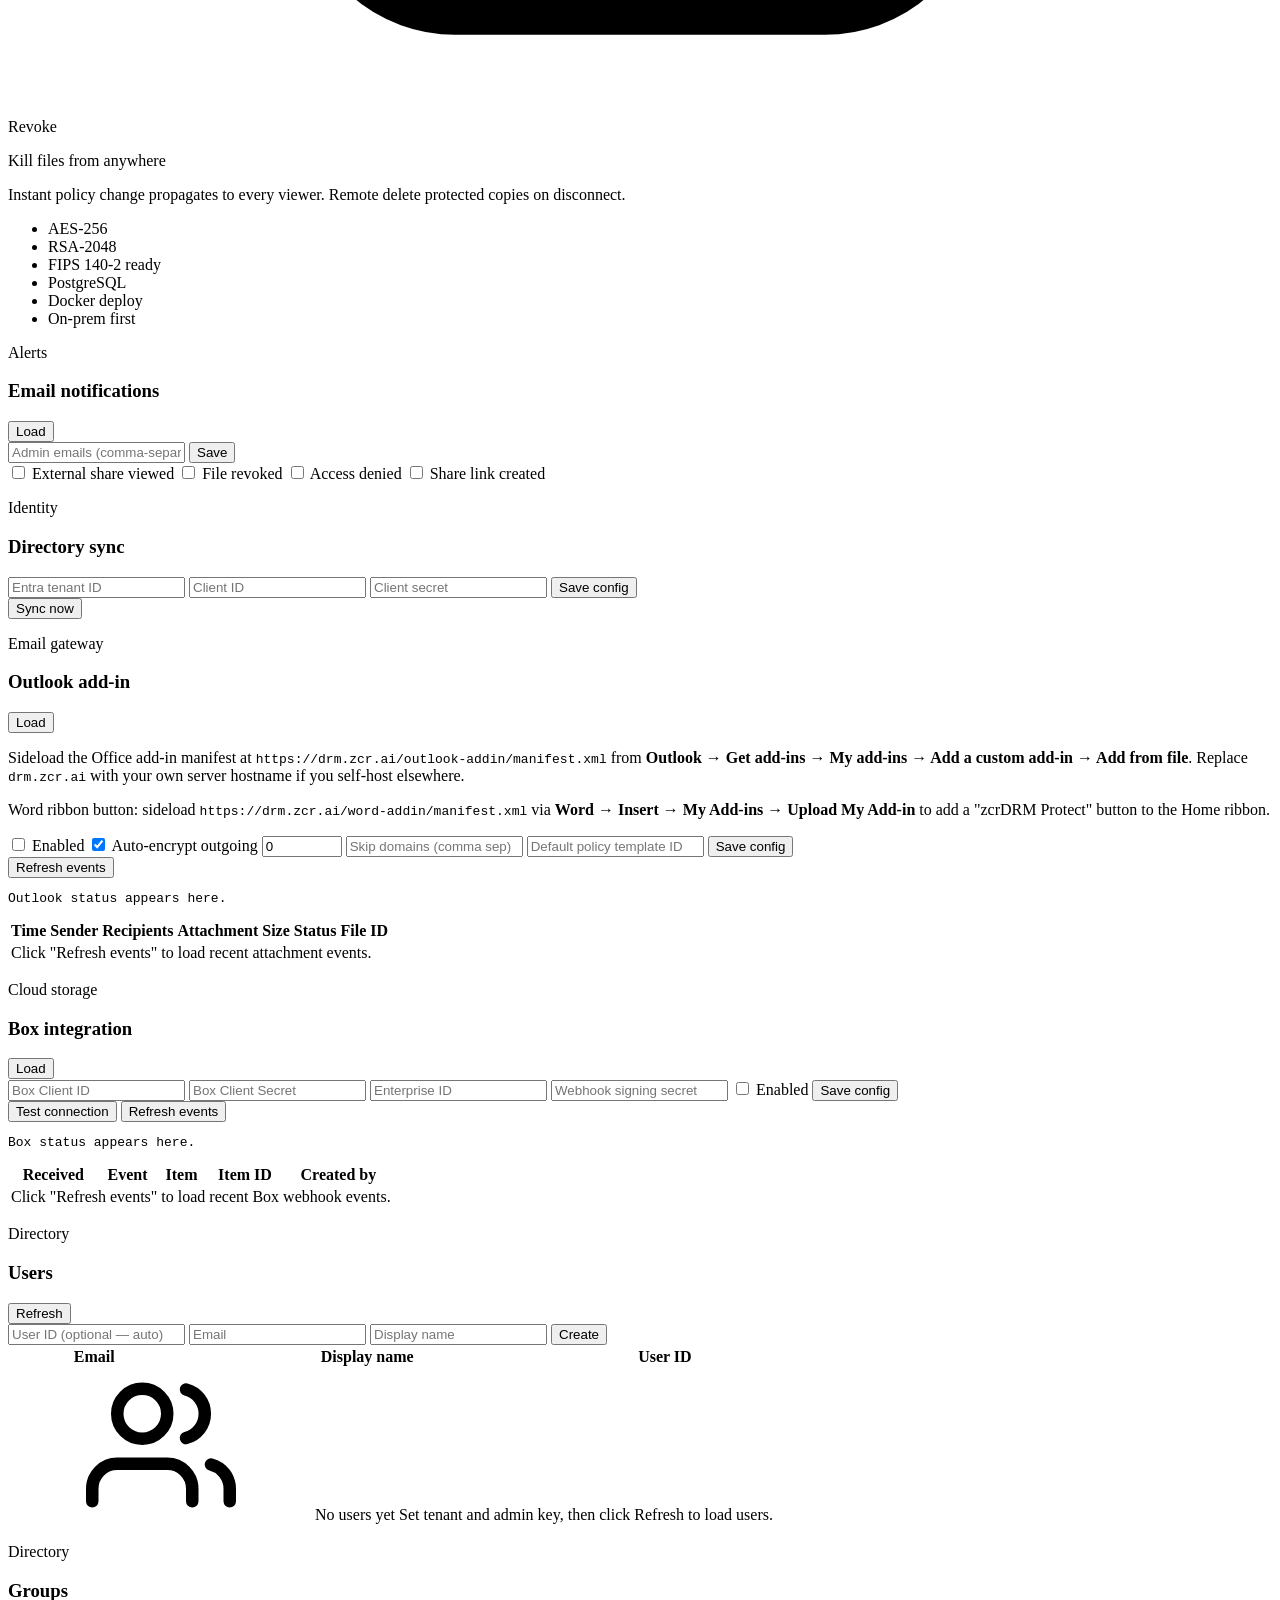
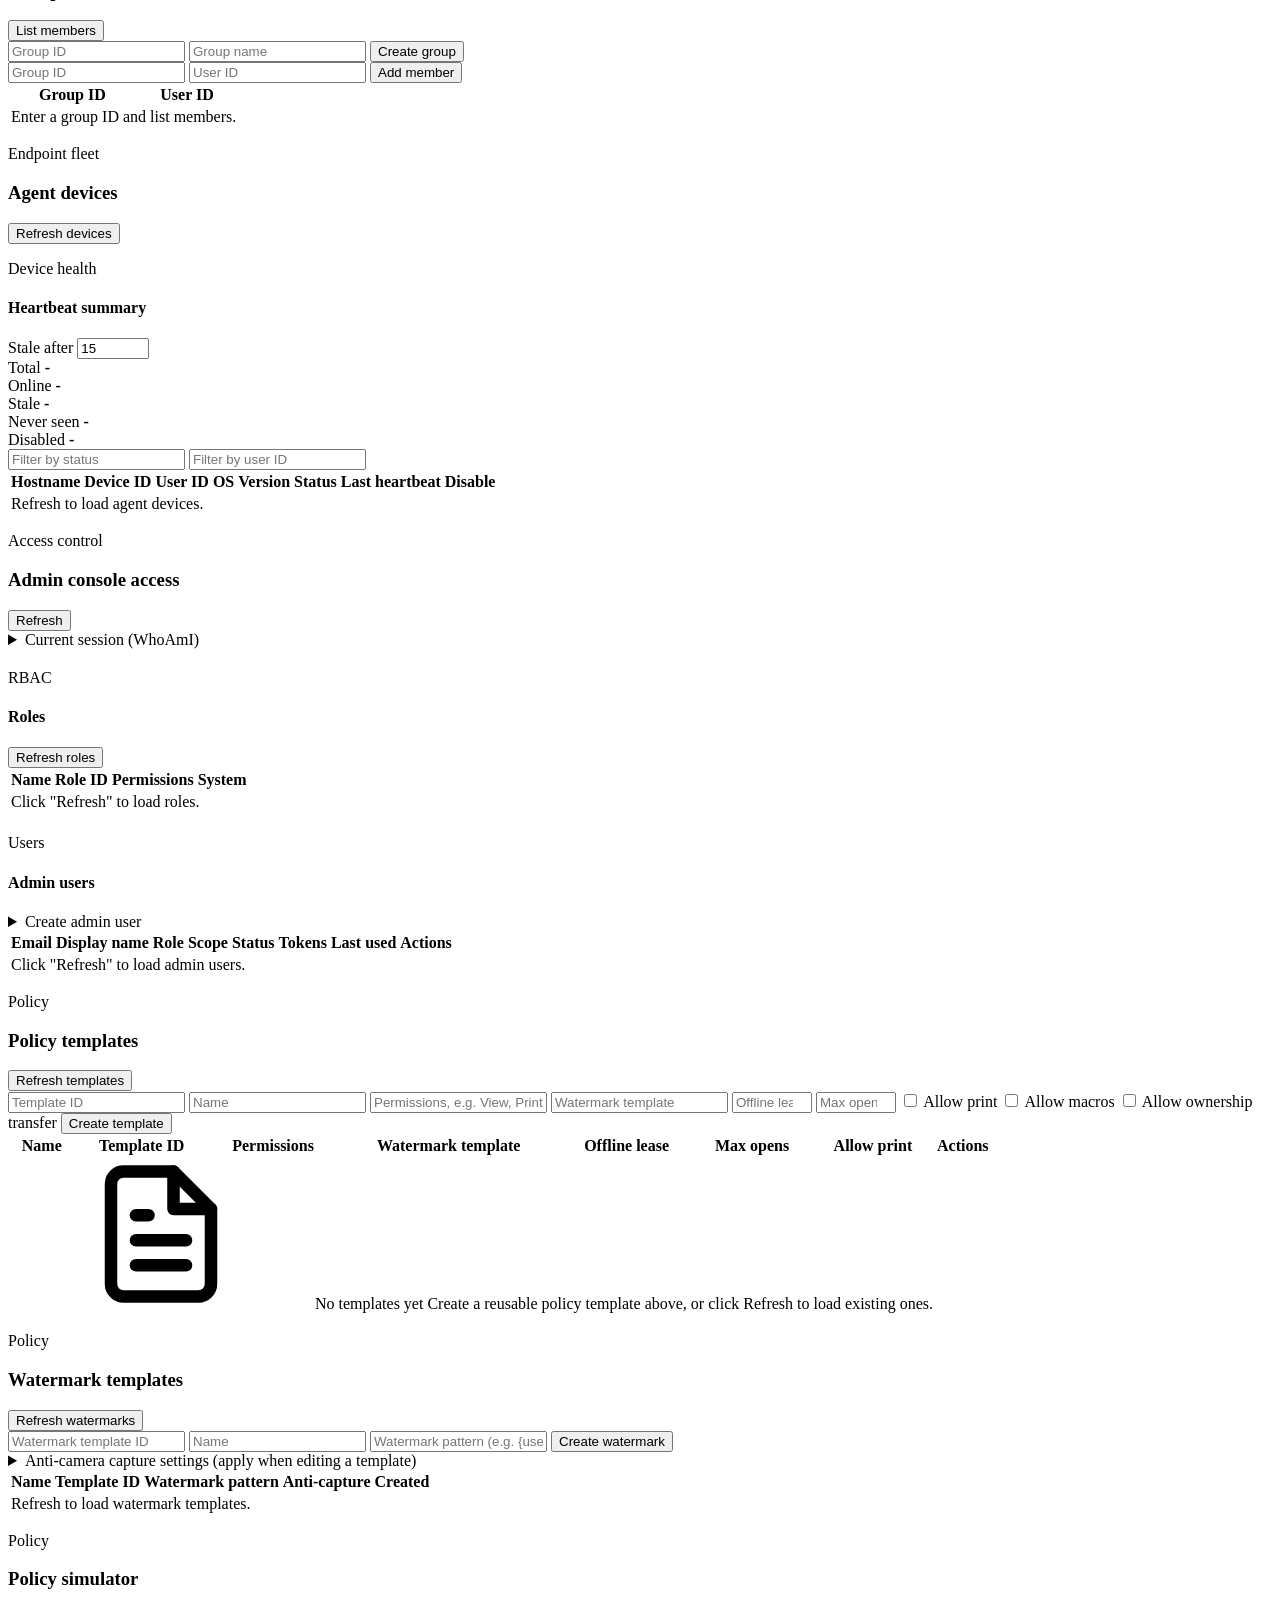
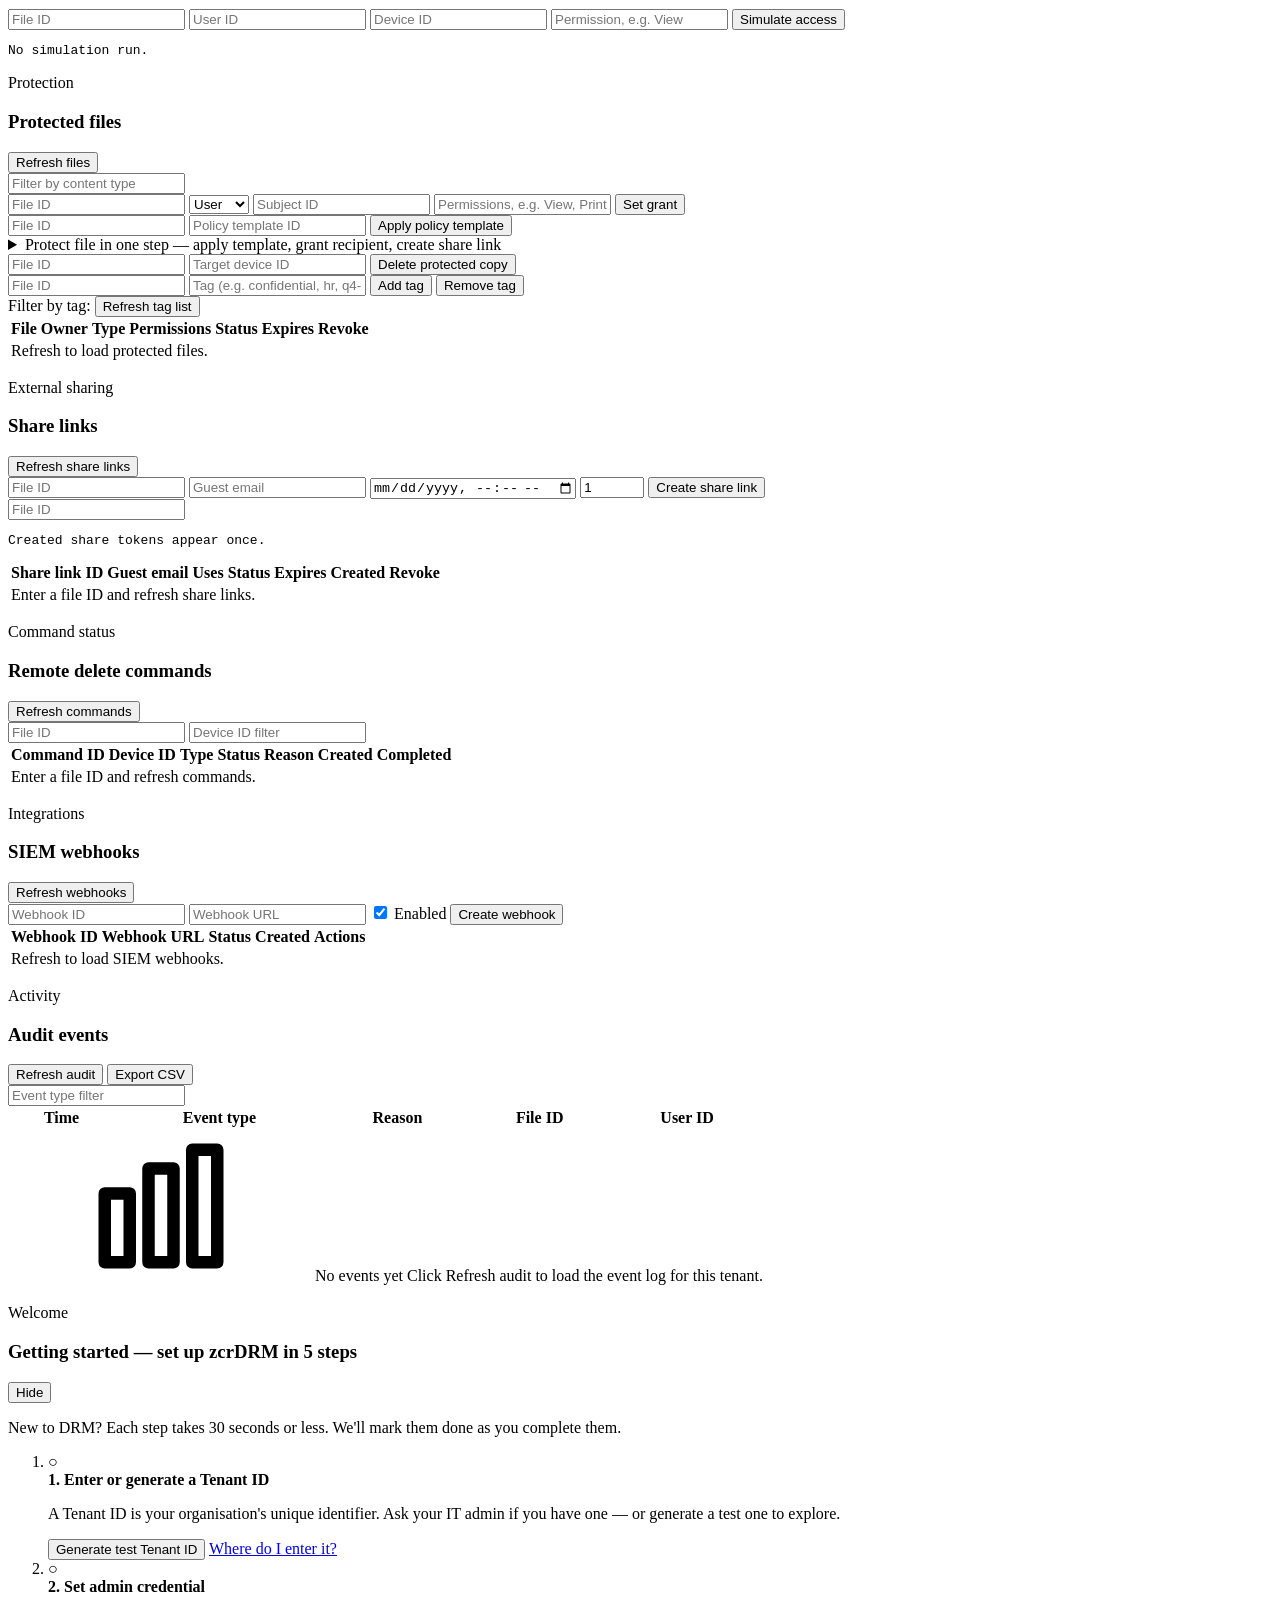
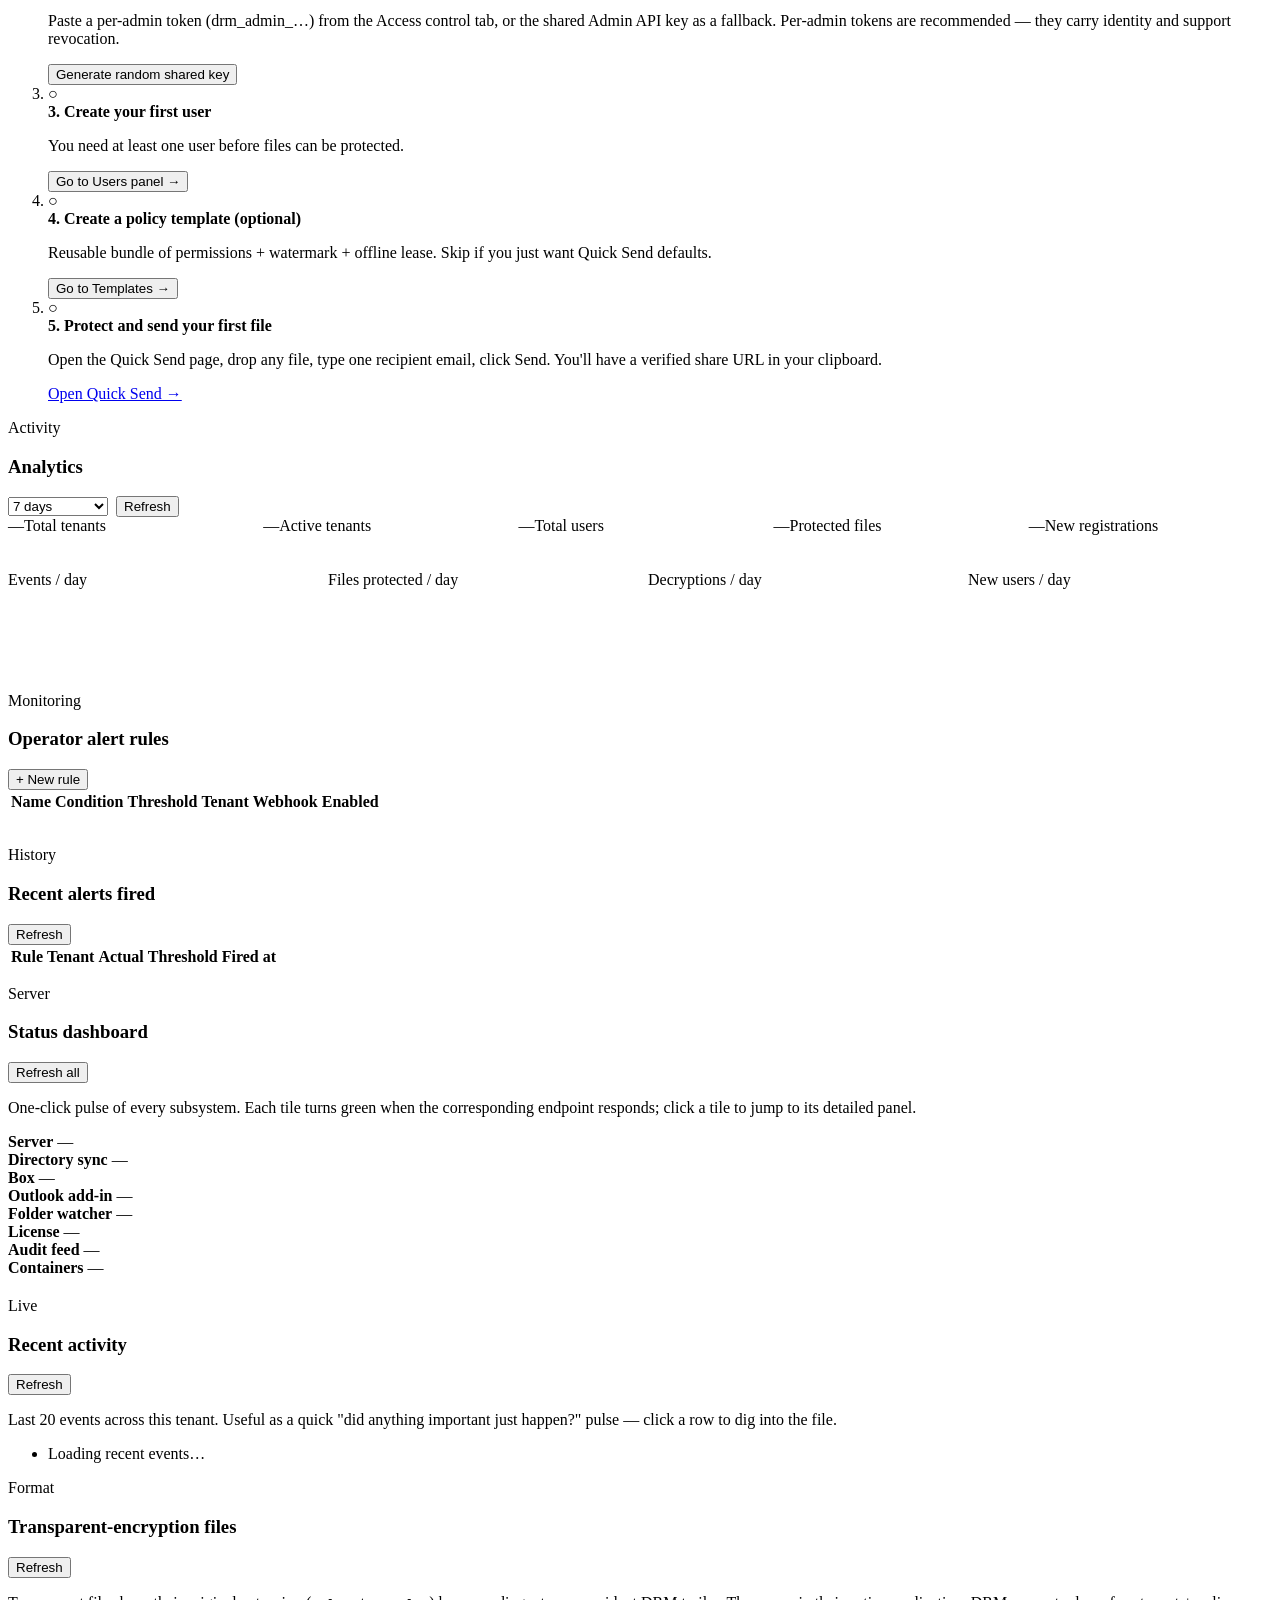
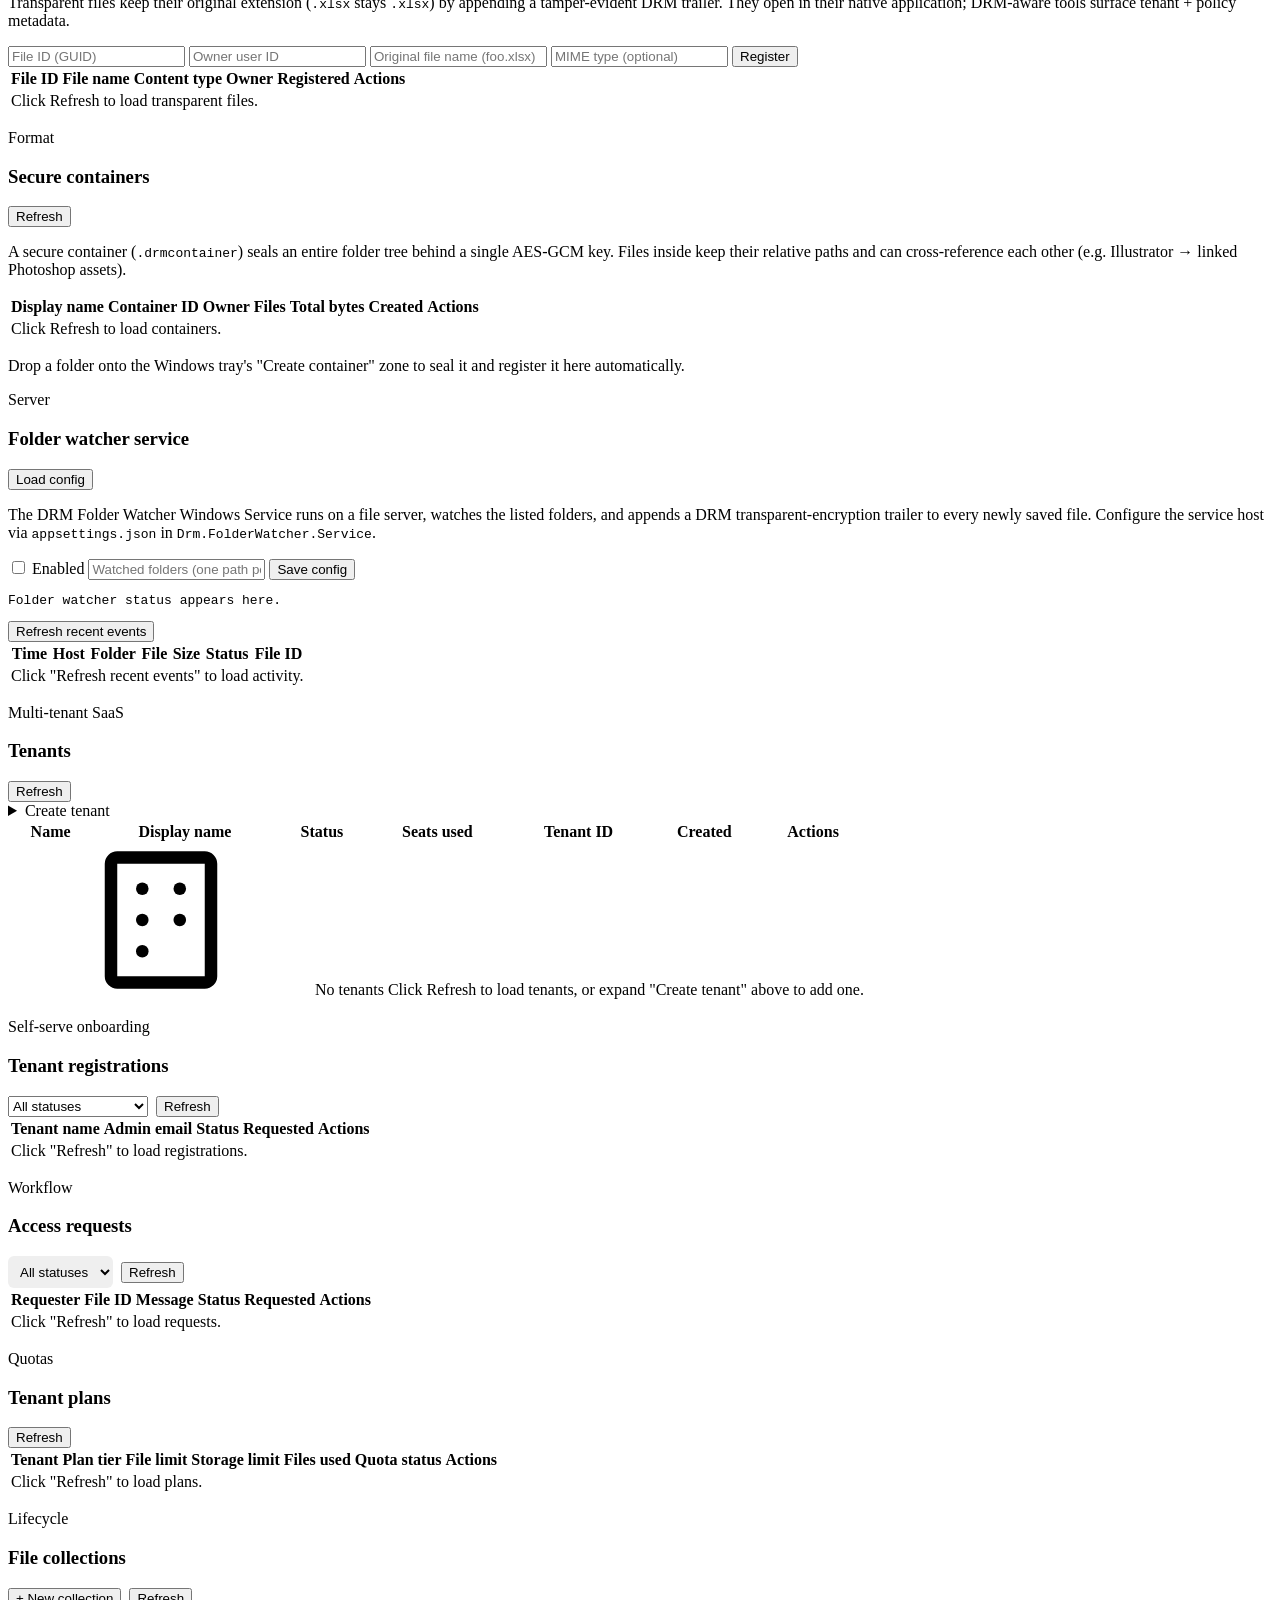
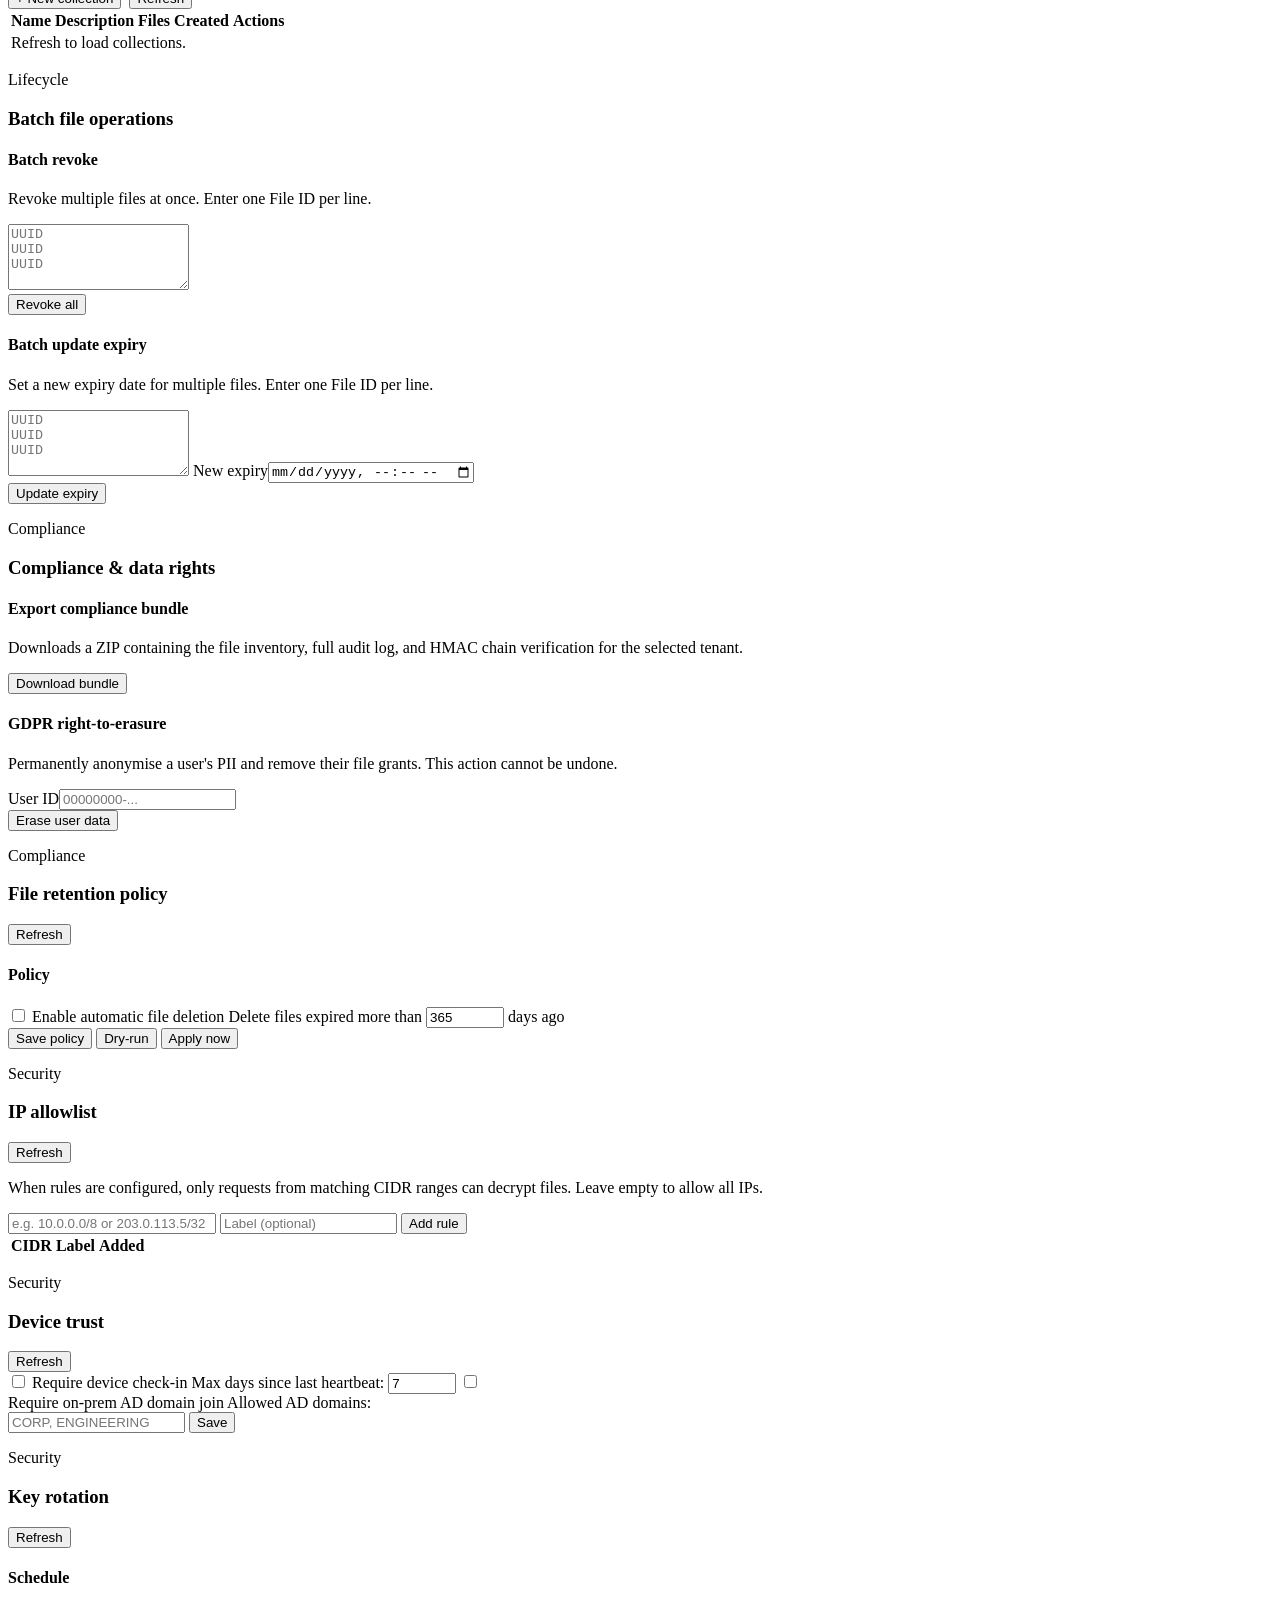
==== commit c812e6b9: "fix(ux): close the audit's remaining trust gaps — /me/ dead-end, token lifecycle, a11y, GUID-paste F" ====
--- a/src/Drm.Server/wwwroot/admin/index.html
+++ b/src/Drm.Server/wwwroot/admin/index.html
@@ -272,7 +272,7 @@
 
         <form id="notificationConfigForm">
           <div class="create-row">
-            <input id="notifyAdminEmails" autocomplete="off" placeholder="Admin emails (comma-separated)">
+            <input id="notifyAdminEmails" autocomplete="off" placeholder="Admin emails (comma-separated)" aria-label="Admin emails (comma-separated)">
             <button type="submit">Save</button>
           </div>
           <div class="check-row">
@@ -293,9 +293,9 @@
         </div>
 
         <form class="create-row" id="directorySyncConfigForm">
-          <input id="dirEntraTenantId" autocomplete="off" placeholder="Entra tenant ID">
-          <input id="dirClientId" autocomplete="off" placeholder="Client ID">
-          <input id="dirClientSecret" type="password" autocomplete="off" placeholder="Client secret">
+          <input id="dirEntraTenantId" autocomplete="off" placeholder="Entra tenant ID" aria-label="Entra tenant ID">
+          <input id="dirClientId" autocomplete="off" placeholder="Client ID" aria-label="Client ID">
+          <input id="dirClientSecret" type="password" autocomplete="off" placeholder="Client secret" aria-label="Client secret">
           <button type="submit">Save config</button>
         </form>
 
@@ -325,9 +325,9 @@
           <label class="inline-check">
             <input id="outlookAutoEncrypt" type="checkbox" checked> Auto-encrypt outgoing
           </label>
-          <input id="outlookMinSize" type="number" min="0" max="100000" value="0" placeholder="Min size (KB, 0 = always)">
-          <input id="outlookSkipDomains" autocomplete="off" placeholder="Skip domains (comma sep)">
-          <input id="outlookDefaultTemplate" autocomplete="off" placeholder="Default policy template ID">
+          <input id="outlookMinSize" type="number" min="0" max="100000" value="0" placeholder="Min size (KB, 0 = always)" aria-label="Min size (KB, 0 = always)">
+          <input id="outlookSkipDomains" autocomplete="off" placeholder="Skip domains (comma sep)" aria-label="Skip domains (comma sep)">
+          <input id="outlookDefaultTemplate" autocomplete="off" placeholder="Default policy template ID" aria-label="Default policy template ID">
           <button type="submit">Save config</button>
         </form>
 
@@ -369,10 +369,10 @@
         </div>
 
         <form class="create-row" id="boxConfigForm">
-          <input id="boxClientId" autocomplete="off" placeholder="Box Client ID">
-          <input id="boxClientSecret" type="password" autocomplete="off" placeholder="Box Client Secret">
-          <input id="boxEnterpriseId" autocomplete="off" placeholder="Enterprise ID">
-          <input id="boxWebhookSecret" type="password" autocomplete="off" placeholder="Webhook signing secret">
+          <input id="boxClientId" autocomplete="off" placeholder="Box Client ID" aria-label="Box Client ID">
+          <input id="boxClientSecret" type="password" autocomplete="off" placeholder="Box Client Secret" aria-label="Box Client Secret">
+          <input id="boxEnterpriseId" autocomplete="off" placeholder="Enterprise ID" aria-label="Enterprise ID">
+          <input id="boxWebhookSecret" type="password" autocomplete="off" placeholder="Webhook signing secret" aria-label="Webhook signing secret">
           <label class="inline-check">
             <input id="boxEnabled" type="checkbox"> Enabled
           </label>
@@ -416,9 +416,9 @@
         </div>
 
         <form class="create-row" id="createUserForm">
-          <input id="newUserId" autocomplete="off" placeholder="User ID (optional — auto)">
-          <input id="newUserEmail" type="email" autocomplete="off" placeholder="Email">
-          <input id="newUserDisplayName" autocomplete="off" placeholder="Display name">
+          <input id="newUserId" autocomplete="off" placeholder="User ID (optional — auto)" aria-label="User ID (optional — auto)">
+          <input id="newUserEmail" type="email" autocomplete="off" placeholder="Email" aria-label="Email">
+          <input id="newUserDisplayName" autocomplete="off" placeholder="Display name" aria-label="Display name">
           <button type="submit">Create</button>
         </form>
 
@@ -456,14 +456,14 @@
         </div>
 
         <form class="create-row" id="createGroupForm">
-          <input id="newGroupId" autocomplete="off" placeholder="Group ID">
-          <input id="newGroupName" autocomplete="off" placeholder="Group name">
+          <input id="newGroupId" autocomplete="off" placeholder="Group ID" aria-label="Group ID">
+          <input id="newGroupName" autocomplete="off" placeholder="Group name" aria-label="Group name">
           <button type="submit">Create group</button>
         </form>
 
         <form class="create-row" id="addGroupMemberForm">
-          <input id="memberGroupId" autocomplete="off" placeholder="Group ID">
-          <input id="memberUserId" autocomplete="off" placeholder="User ID">
+          <input id="memberGroupId" autocomplete="off" placeholder="Group ID" aria-label="Group ID">
+          <input id="memberUserId" autocomplete="off" placeholder="User ID" aria-label="User ID">
           <button type="submit">Add member</button>
         </form>
 
@@ -527,8 +527,8 @@
         </div>
 
         <div class="device-filter-row">
-          <input id="deviceStatusFilter" autocomplete="off" placeholder="Filter by status">
-          <input id="deviceUserFilter" autocomplete="off" placeholder="Filter by user ID">
+          <input id="deviceStatusFilter" autocomplete="off" placeholder="Filter by status" aria-label="Filter by status">
+          <input id="deviceUserFilter" autocomplete="off" placeholder="Filter by user ID" aria-label="Filter by user ID">
         </div>
 
         <div class="table-wrap">
@@ -602,13 +602,13 @@
         <details class="anti-capture-block">
           <summary>Create admin user</summary>
           <form id="createAdminForm" class="create-row" style="flex-wrap:wrap;gap:6px;margin-top:8px">
-            <input id="newAdminEmail" type="email" autocomplete="off" placeholder="Email" required>
-            <input id="newAdminDisplayName" autocomplete="off" placeholder="Display name (optional)">
+            <input id="newAdminEmail" type="email" autocomplete="off" placeholder="Email" required aria-label="Email">
+            <input id="newAdminDisplayName" autocomplete="off" placeholder="Display name (optional)" aria-label="Display name (optional)">
             <select id="newAdminRoleId" aria-label="Role">
               <option value="">Select role…</option>
             </select>
-            <input id="newAdminTokenLabel" autocomplete="off" placeholder="Token label (optional)">
-            <input id="newAdminTenantScope" autocomplete="off" placeholder="Tenant scope (UUID, blank = global)">
+            <input id="newAdminTokenLabel" autocomplete="off" placeholder="Token label (optional)" aria-label="Token label (optional)">
+            <input id="newAdminTenantScope" autocomplete="off" placeholder="Tenant scope (UUID, blank = global)" aria-label="Tenant scope (UUID, blank = global)">
             <button type="submit">Create admin</button>
           </form>
           <pre id="createAdminOutput" class="output-block" hidden></pre>
@@ -635,6 +635,33 @@
             </tbody>
           </table>
         </div>
+
+        <dialog id="adminTokensDialog" aria-modal="true" aria-labelledby="adminTokensDialogTitle">
+          <div class="dialog-head">
+            <p class="eyebrow" id="adminTokensDialogTitle">Tokens</p>
+            <button type="button" class="dialog-close" aria-label="Close" id="closeAdminTokensDialog">×</button>
+          </div>
+          <div class="dialog-body">
+            <p class="hint">A leaked or unused token can be killed here without waiting for it to expire. Rotating always revokes whatever token it replaces.</p>
+            <div class="table-wrap">
+              <table>
+                <thead>
+                  <tr>
+                    <th>Label</th>
+                    <th>Created</th>
+                    <th>Expires</th>
+                    <th>Last used</th>
+                    <th>Status</th>
+                    <th>Actions</th>
+                  </tr>
+                </thead>
+                <tbody id="adminTokensBody">
+                  <tr><td colspan="6" class="empty">Loading…</td></tr>
+                </tbody>
+              </table>
+            </div>
+          </div>
+        </dialog>
       </section>
 
       <section class="panel" id="templates" data-tab="policy">
@@ -647,12 +674,12 @@
         </div>
 
         <form class="template-row" id="createPolicyTemplateForm">
-          <input id="templateId" autocomplete="off" placeholder="Template ID">
-          <input id="templateName" autocomplete="off" placeholder="Name">
-          <input id="templatePermissions" autocomplete="off" placeholder="Permissions, e.g. View, Print">
-          <input id="templateWatermark" autocomplete="off" placeholder="Watermark template">
-          <input id="templateOfflineLease" type="number" min="0" max="527040" autocomplete="off" placeholder="Offline lease minutes">
-          <input id="templateMaxOpens" type="number" min="1" max="100000" autocomplete="off" placeholder="Max opens per user (blank = unlimited)">
+          <input id="templateId" autocomplete="off" placeholder="Template ID" aria-label="Template ID">
+          <input id="templateName" autocomplete="off" placeholder="Name" aria-label="Name">
+          <input id="templatePermissions" autocomplete="off" placeholder="Permissions, e.g. View, Print" aria-label="Permissions, e.g. View, Print">
+          <input id="templateWatermark" autocomplete="off" placeholder="Watermark template" aria-label="Watermark template">
+          <input id="templateOfflineLease" type="number" min="0" max="527040" autocomplete="off" placeholder="Offline lease minutes" aria-label="Offline lease minutes">
+          <input id="templateMaxOpens" type="number" min="1" max="100000" autocomplete="off" placeholder="Max opens per user (blank = unlimited)" aria-label="Max opens per user (blank = unlimited)">
           <label class="check-row">
             <input id="templateAllowPrint" type="checkbox">
             <span>Allow print</span>
@@ -707,9 +734,9 @@
         </div>
 
         <form class="watermark-row" id="createWatermarkTemplateForm">
-          <input id="watermarkTemplateId" autocomplete="off" placeholder="Watermark template ID">
-          <input id="watermarkTemplateName" autocomplete="off" placeholder="Name">
-          <input id="watermarkTemplatePattern" autocomplete="off" placeholder="Watermark pattern (e.g. {user} • {time})">
+          <input id="watermarkTemplateId" autocomplete="off" placeholder="Watermark template ID" aria-label="Watermark template ID">
+          <input id="watermarkTemplateName" autocomplete="off" placeholder="Name" aria-label="Name">
+          <input id="watermarkTemplatePattern" autocomplete="off" placeholder="Watermark pattern (e.g. {user} • {time})" aria-label="Watermark pattern (e.g. {user} • {time})">
           <button type="submit">Create watermark</button>
         </form>
 
@@ -790,10 +817,10 @@
         </div>
 
         <form class="simulator-row" id="simulatePolicyForm">
-          <input id="simulateFileId" autocomplete="off" placeholder="File ID">
-          <input id="simulateUserId" autocomplete="off" placeholder="User ID">
-          <input id="simulateDeviceId" autocomplete="off" placeholder="Device ID">
-          <input id="simulatePermission" autocomplete="off" placeholder="Permission, e.g. View">
+          <input id="simulateFileId" autocomplete="off" placeholder="File ID" aria-label="File ID">
+          <input id="simulateUserId" autocomplete="off" placeholder="User ID" aria-label="User ID">
+          <input id="simulateDeviceId" autocomplete="off" placeholder="Device ID" aria-label="Device ID">
+          <input id="simulatePermission" autocomplete="off" placeholder="Permission, e.g. View" aria-label="Permission, e.g. View">
           <button type="submit">Simulate access</button>
         </form>
 
@@ -810,23 +837,23 @@
         </div>
 
         <div class="filter-row">
-          <input id="fileQuery" autocomplete="off" placeholder="Filter by content type">
+          <input id="fileQuery" autocomplete="off" placeholder="Filter by content type" aria-label="Filter by content type">
         </div>
 
         <form class="grant-row" id="grantForm">
-          <input id="grantFileId" autocomplete="off" placeholder="File ID">
+          <input id="grantFileId" autocomplete="off" placeholder="File ID" aria-label="File ID">
           <select id="grantSubjectType" aria-label="Subject type">
             <option value="User">User</option>
             <option value="Group">Group</option>
           </select>
-          <input id="grantSubjectId" autocomplete="off" placeholder="Subject ID">
-          <input id="grantPermissions" autocomplete="off" placeholder="Permissions, e.g. View, Print">
+          <input id="grantSubjectId" autocomplete="off" placeholder="Subject ID" aria-label="Subject ID">
+          <input id="grantPermissions" autocomplete="off" placeholder="Permissions, e.g. View, Print" aria-label="Permissions, e.g. View, Print">
           <button type="submit">Set grant</button>
         </form>
 
         <form class="apply-template-row" id="applyPolicyTemplateForm">
-          <input id="applyTemplateFileId" autocomplete="off" placeholder="File ID">
-          <input id="applyPolicyTemplateId" autocomplete="off" placeholder="Policy template ID">
+          <input id="applyTemplateFileId" autocomplete="off" placeholder="File ID" aria-label="File ID">
+          <input id="applyPolicyTemplateId" autocomplete="off" placeholder="Policy template ID" aria-label="Policy template ID">
           <button type="submit">Apply policy template</button>
         </form>
 
@@ -867,14 +894,14 @@
         </details>
 
         <form class="delete-copy-row" id="deleteCopyForm">
-          <input id="deleteCopyFileId" autocomplete="off" placeholder="File ID">
-          <input id="deleteCopyDeviceId" autocomplete="off" placeholder="Target device ID">
+          <input id="deleteCopyFileId" autocomplete="off" placeholder="File ID" aria-label="File ID">
+          <input id="deleteCopyDeviceId" autocomplete="off" placeholder="Target device ID" aria-label="Target device ID">
           <button class="danger" type="submit">Delete protected copy</button>
         </form>
 
         <form class="apply-template-row" id="addTagForm">
-          <input id="tagFileId" autocomplete="off" placeholder="File ID">
-          <input id="tagValue" autocomplete="off" placeholder="Tag (e.g. confidential, hr, q4-2026)" maxlength="64">
+          <input id="tagFileId" autocomplete="off" placeholder="File ID" aria-label="File ID">
+          <input id="tagValue" autocomplete="off" placeholder="Tag (e.g. confidential, hr, q4-2026)" maxlength="64" aria-label="Tag (e.g. confidential, hr, q4-2026)">
           <button type="submit">Add tag</button>
           <button id="removeTagBtn" type="button">Remove tag</button>
         </form>
@@ -889,7 +916,7 @@
           <table>
             <thead>
               <tr>
-                <th>File ID</th>
+                <th>File</th>
                 <th>Owner</th>
                 <th>Type</th>
                 <th>Permissions</th>
@@ -917,15 +944,15 @@
         </div>
 
         <form class="share-link-row" id="createShareLinkForm">
-          <input id="shareLinkFileId" autocomplete="off" placeholder="File ID">
-          <input id="shareLinkGuestEmail" type="email" autocomplete="off" placeholder="Guest email">
-          <input id="shareLinkExpiresAt" type="datetime-local" autocomplete="off">
-          <input id="shareLinkMaxUses" type="number" min="1" max="1000" value="1" autocomplete="off" placeholder="Max uses">
+          <input id="shareLinkFileId" autocomplete="off" placeholder="File ID" aria-label="File ID">
+          <input id="shareLinkGuestEmail" type="email" autocomplete="off" placeholder="Guest email" aria-label="Guest email">
+          <input id="shareLinkExpiresAt" type="datetime-local" autocomplete="off" aria-label="Share link expiry">
+          <input id="shareLinkMaxUses" type="number" min="1" max="1000" value="1" autocomplete="off" placeholder="Max uses" aria-label="Max uses">
           <button type="submit">Create share link</button>
         </form>
 
         <div class="share-link-filter-row">
-          <input id="shareLinksFileId" autocomplete="off" placeholder="File ID">
+          <input id="shareLinksFileId" autocomplete="off" placeholder="File ID" aria-label="File ID">
         </div>
 
         <pre class="token-output" id="shareLinkCreatedOutput">Created share tokens appear once.</pre>
@@ -962,8 +989,8 @@
         </div>
 
         <div class="command-filter-row">
-          <input id="commandFileId" autocomplete="off" placeholder="File ID">
-          <input id="commandDeviceId" autocomplete="off" placeholder="Device ID filter">
+          <input id="commandFileId" autocomplete="off" placeholder="File ID" aria-label="File ID">
+          <input id="commandDeviceId" autocomplete="off" placeholder="Device ID filter" aria-label="Device ID filter">
         </div>
 
         <div class="table-wrap">
@@ -998,8 +1025,8 @@
         </div>
 
         <form class="webhook-row" id="createSiemWebhookForm">
-          <input id="siemWebhookId" autocomplete="off" placeholder="Webhook ID">
-          <input id="siemWebhookUrl" autocomplete="off" placeholder="Webhook URL">
+          <input id="siemWebhookId" autocomplete="off" placeholder="Webhook ID" aria-label="Webhook ID">
+          <input id="siemWebhookUrl" autocomplete="off" placeholder="Webhook URL" aria-label="Webhook URL">
           <label class="check-row">
             <input id="siemWebhookEnabled" type="checkbox" checked>
             <span>Enabled</span>
@@ -1040,7 +1067,7 @@
         </div>
 
         <div class="audit-filter-row">
-          <input id="auditEventType" autocomplete="off" placeholder="Event type filter">
+          <input id="auditEventType" autocomplete="off" placeholder="Event type filter" aria-label="Event type filter">
         </div>
 
         <div class="table-wrap">
@@ -1145,7 +1172,7 @@
             <h3>Analytics</h3>
           </div>
           <div style="display:flex;gap:8px;align-items:center">
-            <select id="metricsPeriod" style="min-width:100px">
+            <select id="metricsPeriod" style="min-width:100px" aria-label="Metrics time period">
               <option value="7">7 days</option>
               <option value="30">30 days</option>
               <option value="90">90 days</option>
@@ -1341,10 +1368,10 @@
         <p class="hint">Transparent files keep their original extension (<code>.xlsx</code> stays <code>.xlsx</code>) by appending a tamper-evident DRM trailer. They open in their native application; DRM-aware tools surface tenant + policy metadata.</p>
 
         <form class="grant-row" id="registerTransparentForm">
-          <input id="transparentFileId" autocomplete="off" placeholder="File ID (GUID)">
-          <input id="transparentOwner" autocomplete="off" placeholder="Owner user ID">
-          <input id="transparentFileName" autocomplete="off" placeholder="Original file name (foo.xlsx)">
-          <input id="transparentContentType" autocomplete="off" placeholder="MIME type (optional)">
+          <input id="transparentFileId" autocomplete="off" placeholder="File ID (GUID)" aria-label="File ID (GUID)">
+          <input id="transparentOwner" autocomplete="off" placeholder="Owner user ID" aria-label="Owner user ID">
+          <input id="transparentFileName" autocomplete="off" placeholder="Original file name (foo.xlsx)" aria-label="Original file name (foo.xlsx)">
+          <input id="transparentContentType" autocomplete="off" placeholder="MIME type (optional)" aria-label="MIME type (optional)">
           <button type="submit">Register</button>
         </form>
 
@@ -1419,7 +1446,7 @@
           <label class="inline-check">
             <input id="folderWatcherEnabled" type="checkbox"> Enabled
           </label>
-          <input id="folderWatcherPaths" autocomplete="off" placeholder="Watched folders (one path per line)">
+          <input id="folderWatcherPaths" autocomplete="off" placeholder="Watched folders (one path per line)" aria-label="Watched folders (one path per line)">
           <button type="submit">Save config</button>
         </form>
 
@@ -1464,10 +1491,10 @@
         <details id="createTenantDetails">
           <summary>Create tenant</summary>
           <form id="createTenantForm" class="create-row" style="flex-wrap:wrap;gap:6px;margin-top:8px">
-            <input id="newTenantName" autocomplete="off" placeholder="Unique name (slug)" required>
-            <input id="newTenantDisplayName" autocomplete="off" placeholder="Display name (optional)">
-            <input id="newTenantId" autocomplete="off" placeholder="Tenant ID (UUID, blank = auto)">
-            <input id="newTenantMaxEncrypters" type="number" min="1" autocomplete="off" placeholder="Seat limit (blank = unlimited)">
+            <input id="newTenantName" autocomplete="off" placeholder="Unique name (slug)" required aria-label="Unique name (slug)">
+            <input id="newTenantDisplayName" autocomplete="off" placeholder="Display name (optional)" aria-label="Display name (optional)">
+            <input id="newTenantId" autocomplete="off" placeholder="Tenant ID (UUID, blank = auto)" aria-label="Tenant ID (UUID, blank = auto)">
+            <input id="newTenantMaxEncrypters" type="number" min="1" autocomplete="off" placeholder="Seat limit (blank = unlimited)" aria-label="Seat limit (blank = unlimited)">
             <button type="submit">Create tenant</button>
           </form>
           <pre id="createTenantOutput" class="output-block" hidden></pre>
@@ -1513,7 +1540,7 @@
           <details id="createKeyDetails">
             <summary>Issue new key</summary>
             <form id="createKeyForm" class="create-row" style="gap:6px;margin-top:8px">
-              <input id="newKeyLabel" autocomplete="off" placeholder="Label (e.g. production)">
+              <input id="newKeyLabel" autocomplete="off" placeholder="Label (e.g. production)" aria-label="Label (e.g. production)">
               <button type="submit">Issue key</button>
             </form>
             <pre id="createKeyOutput" class="output-block anti-capture-block" hidden></pre>
@@ -1549,8 +1576,8 @@
           <details id="createWebhookDetails">
             <summary>Add webhook</summary>
             <form id="createWebhookForm" class="create-row" style="flex-wrap:wrap;gap:6px;margin-top:8px">
-              <input id="newWebhookUrl" autocomplete="off" placeholder="https://hooks.example.com/drm" required style="flex:2;min-width:240px">
-              <select id="newWebhookEvents" style="flex:1;min-width:160px">
+              <input id="newWebhookUrl" autocomplete="off" placeholder="https://hooks.example.com/drm" required style="flex:2;min-width:240px" aria-label="https://hooks.example.com/drm">
+              <select id="newWebhookEvents" style="flex:1;min-width:160px" aria-label="Webhook events to send">
                 <option value="*">All events</option>
                 <option value="seat_limit_approach">seat_limit_approach only</option>
                 <option value="tenant_suspended">tenant_suspended only</option>
@@ -1585,7 +1612,7 @@
             <h3>Tenant registrations</h3>
           </div>
           <div style="display:flex;gap:8px">
-            <select id="registrationStatusFilter" style="min-width:140px">
+            <select id="registrationStatusFilter" style="min-width:140px" aria-label="Filter by registration status">
               <option value="">All statuses</option>
               <option value="Pending">Pending</option>
               <option value="Verified">Verified</option>
@@ -1621,7 +1648,7 @@
           </div>
           <div class="dialog-body">
             <form id="rejectForm" class="create-row" style="flex-wrap:wrap;gap:6px">
-              <input id="rejectNotes" autocomplete="off" placeholder="Reason / notes (optional)" style="flex:1;min-width:240px">
+              <input id="rejectNotes" autocomplete="off" placeholder="Reason / notes (optional)" style="flex:1;min-width:240px" aria-label="Reason / notes (optional)">
               <button type="submit" class="danger">Reject</button>
             </form>
           </div>
@@ -1636,7 +1663,7 @@
             <h3>Access requests</h3>
           </div>
           <div style="display:flex;gap:8px;align-items:center">
-            <select id="arStatusFilter" style="height:32px;padding:0 8px;border-radius:6px;border:1px solid var(--line)">
+            <select id="arStatusFilter" style="height:32px;padding:0 8px;border-radius:6px;border:1px solid var(--line)" aria-label="Filter by access request status">
               <option value="">All statuses</option>
               <option value="pending">Pending</option>
               <option value="approved">Approved</option>
@@ -1792,7 +1819,7 @@
           <div class="card">
             <h4>Batch revoke</h4>
             <p class="hint">Revoke multiple files at once. Enter one File ID per line.</p>
-            <textarea id="batchRevokeIds" rows="4" placeholder="UUID&#10;UUID&#10;UUID"></textarea>
+            <textarea id="batchRevokeIds" rows="4" placeholder="UUID&#10;UUID&#10;UUID" aria-label="UUID&amp;#10;UUID&amp;#10;UUID"></textarea>
             <div class="btn-row">
               <button id="batchRevokeBtn" type="button" class="danger">Revoke all</button>
             </div>
@@ -1801,7 +1828,7 @@
           <div class="card">
             <h4>Batch update expiry</h4>
             <p class="hint">Set a new expiry date for multiple files. Enter one File ID per line.</p>
-            <textarea id="batchExpiryIds" rows="4" placeholder="UUID&#10;UUID&#10;UUID"></textarea>
+            <textarea id="batchExpiryIds" rows="4" placeholder="UUID&#10;UUID&#10;UUID" aria-label="UUID&amp;#10;UUID&amp;#10;UUID"></textarea>
             <label>New expiry<input id="batchExpiryDate" type="datetime-local"></label>
             <div class="btn-row">
               <button id="batchExpiryBtn" type="button">Update expiry</button>
@@ -1877,8 +1904,8 @@
         </div>
         <p class="hint">When rules are configured, only requests from matching CIDR ranges can decrypt files. Leave empty to allow all IPs.</p>
         <div class="field-row">
-          <input id="ipRuleCidr" type="text" placeholder="e.g. 10.0.0.0/8 or 203.0.113.5/32" style="flex:1;min-width:200px">
-          <input id="ipRuleLabel" type="text" placeholder="Label (optional)" style="flex:1;min-width:160px">
+          <input id="ipRuleCidr" type="text" placeholder="e.g. 10.0.0.0/8 or 203.0.113.5/32" style="flex:1;min-width:200px" aria-label="e.g. 10.0.0.0/8 or 203.0.113.5/32">
+          <input id="ipRuleLabel" type="text" placeholder="Label (optional)" style="flex:1;min-width:160px" aria-label="Label (optional)">
           <button id="addIpRuleBtn" type="button">Add rule</button>
         </div>
         <table>
